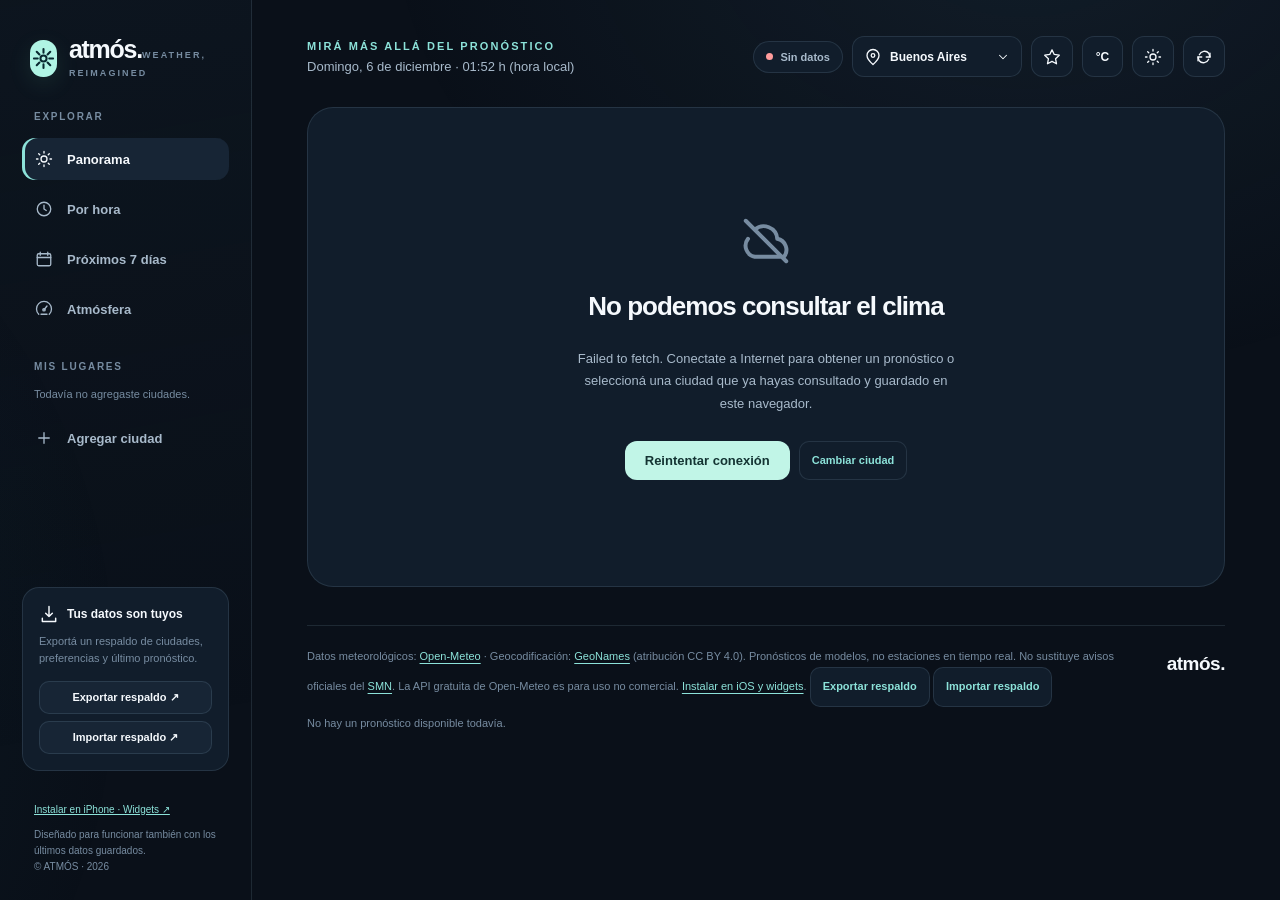
==== index.html @ 5cee5d05 "feat: publicar ATMÓS con compatibilidad PWA e iOS" ====
<!DOCTYPE html>
<html lang="es-AR">
<head>
  <meta charset="UTF-8" />
  <meta name="viewport" content="width=device-width, initial-scale=1, viewport-fit=cover" />
  <meta name="color-scheme" content="dark light" />
  <meta name="theme-color" content="#0b111b" />
  <meta name="description" content="ATMÓS: meteorología clara. Condiciones actuales, pronóstico horario y semanal, ciudades favoritas y datos disponibles sin conexión." />
  <!-- ATMÓS PWA: GitHub Pages / HTTPS; rutas relativas a esta carpeta. -->
  <link rel="manifest" href="./manifest.webmanifest" />
  <link rel="icon" type="image/svg+xml" href="./icons/favicon.svg" />
  <link rel="apple-touch-icon" href="./icons/atmos-180.png" />
  <meta name="apple-mobile-web-app-capable" content="yes" />
  <meta name="apple-mobile-web-app-status-bar-style" content="black-translucent" />
  <meta name="apple-mobile-web-app-title" content="ATMÓS" />
  <title>ATMÓS — El clima, con otra perspectiva</title>
  <style>
    :root {
      --bg: #0a1019; --bg2: #0c1520; --surface: #111d2b; --surface2: #172535; --surface3: #1a2b3b;
      --stroke: rgba(183,216,243,.12); --stroke2: rgba(183,216,243,.19);
      --text: #f5f9fd; --muted: #a8bacb; --subtle: #778ca1; --accent: #8ce2d9;
      --accent2: #75abdc; --yellow: #f3ca81; --bad: #ff9c9c;
      --shadow: 0 16px 64px rgba(0,0,0,.18); --radius: 24px;
      font-family: Inter, ui-sans-serif, -apple-system, BlinkMacSystemFont, "Segoe UI", sans-serif;
    }
    :root[data-theme="light"] {
      color-scheme: light; --bg:#eaf1f6; --bg2:#f0f5f9; --surface:#ffffff; --surface2:#f3f7fb; --surface3:#e7f0f7;
      --stroke:rgba(18,48,75,.10); --stroke2:rgba(18,48,75,.18); --text:#122638; --muted:#4e667a; --subtle:#70859a;
      --accent:#076b71; --accent2:#2977ad; --yellow:#8c5b14; --bad:#b52e36;
      --shadow:0 16px 64px rgba(32,79,116,.075);
    }
    *, *::before, *::after { box-sizing: border-box; }
    [hidden] { display: none !important; }
    html {scroll-behavior:smooth; scroll-padding-top:20px;}
    body {margin:0; background:var(--bg); color:var(--text); min-width:320px; -webkit-font-smoothing:antialiased; }
    body::before {content:""; position:fixed; z-index:-1; pointer-events:none; inset:0; background:radial-gradient(ellipse 800px 590px at 80% -10%,rgba(69,119,149,.13),transparent 80%), radial-gradient(ellipse 490px 600px at -25% 75%, rgba(30,92,100,.13), transparent 90%);}
    button,input {font:inherit;} button {cursor:pointer; color:inherit;}
    button:disabled {opacity:.48; cursor:not-allowed;}
    button:focus-visible, input:focus-visible, a:focus-visible, [tabindex]:focus-visible {outline:3px solid var(--accent);outline-offset:4px;}
    a {color:inherit;} ::selection {background:#91dec6;color:#0d2732;}
    .icon {display:inline-block;width:20px;height:20px;flex:none;vertical-align:middle;stroke:currentColor;fill:none;stroke-width:1.75;stroke-linecap:round;stroke-linejoin:round;}
    .wicon {stroke-width:1.6;} .visually-hidden {position:absolute!important;width:1px;height:1px;padding:0;margin:-1px;overflow:hidden;clip:rect(0,0,0,0);white-space:nowrap;border:0;}
    .shell {display:grid; grid-template-columns:252px minmax(0,1fr);max-width:1690px;min-height:100dvh;margin:0 auto;}
    .sidebar {padding:37px 22px 25px; border-right:1px solid var(--stroke); position:sticky;top:0;height:100dvh;display:flex;flex-direction:column;gap:31px;background:linear-gradient(170deg,rgba(28,49,62,.16),transparent 80%);}
    .brand {display:flex;gap:12px;align-items:center;text-decoration:none;padding-left:8px;}
    .brand-mark {display:grid;place-items:center;width:37px;height:37px;border-radius:13px;background:#b0f4e4;color:#092830;box-shadow:0 7px 25px rgba(132,245,214,.10);}
    .brand-mark svg {width:23px;height:23px;stroke-width:2.15;}
    .brand-name {font-weight:850;letter-spacing:-1.25px;font-size:25px;line-height:1;}
    .brand-sub {font-size:9px;color:var(--subtle);letter-spacing:2.1px;font-weight:800;margin-top:7px;}
    .side-group {display:grid;gap:8px;}
    .side-label {font-size:10px;letter-spacing:1.75px;font-weight:850;color:var(--subtle);padding:0 12px;margin-bottom:8px;}
    .side-item {width:100%;border:0;background:transparent;display:flex;align-items:center;text-align:left;gap:14px;padding:12px 13px;border-radius:13px;color:var(--muted);font-weight:640;font-size:13px;transition:background .2s,color .2s;}
    .side-item:hover,.side-item.active {background:var(--surface2);color:var(--text);}
    .side-item.active {box-shadow:inset 3px 0 0 var(--accent);}
    .side-item .icon {width:18px;height:18px;}
    .fav-list {display:grid;gap:2px;}
    .favorite {display:flex;gap:4px;align-items:center;min-width:0;}
    .favorite .fav-open {flex:1;min-width:0;font-size:12px;overflow:hidden;text-overflow:ellipsis;white-space:nowrap;}
    .favorite .fav-remove {display:grid;place-items:center;border:0;background:transparent;color:var(--subtle);width:26px;height:30px;border-radius:8px;opacity:.4;}
    .favorite:hover .fav-remove,.favorite .fav-remove:focus-visible {opacity:1;}
    .favorite .fav-remove:hover{background:rgba(255,130,130,.12);color:var(--bad);}
    .favorite .fav-remove .icon {width:14px;height:14px;}
    .side-footer {margin-top:auto;border:1px solid var(--stroke);border-radius:17px;padding:16px;background:var(--surface);}
    .side-footer-title {display:flex;align-items:center;gap:8px;font-size:12px;font-weight:750;}
    .side-footer p {color:var(--subtle);font-size:11px;line-height:1.6;margin:9px 0 13px;}
    .side-footer button {background:var(--surface2);border:1px solid var(--stroke);padding:9px 11px;border-radius:10px;font-size:11px;font-weight:750;width:100%;}
    .side-bottom {font-size:10px;line-height:1.6;color:var(--subtle);padding-left:12px;}
    .main {min-width:0;padding:36px clamp(20px,4.3vw,70px) max(30px,env(safe-area-inset-bottom));}
    .topbar {display:flex;align-items:center;justify-content:space-between;gap:16px;margin-bottom:30px;}
    .eyebrow {font-size:11px;font-weight:820;letter-spacing:2.1px;text-transform:uppercase;color:var(--accent);}
    .top-date {font-size:13px;color:var(--muted);margin-top:7px;}
    .header-actions {display:flex;gap:9px;align-items:center;flex-wrap:wrap;justify-content:flex-end;}
    .icon-btn {background:var(--surface);border:1px solid var(--stroke);height:41px;min-width:41px;border-radius:12px;display:flex;align-items:center;justify-content:center;gap:8px;padding:0 11px;transition:.2s;}
    .icon-btn:hover,.control-btn:hover {border-color:var(--stroke2);background:var(--surface2);transform:translateY(-1px);}
    .icon-btn .icon {width:18px;height:18px;}
    .location-btn {min-width:170px;justify-content:flex-start;max-width:270px;}
    .location-btn span {overflow:hidden;white-space:nowrap;text-overflow:ellipsis;font-weight:740;font-size:12px;}
    .location-btn .icon:last-child {margin-left:auto;width:14px;}
    .pill {display:inline-flex;gap:7px;align-items:center;background:var(--surface);border:1px solid var(--stroke);border-radius:50px;color:var(--muted);font-size:11px;font-weight:730;padding:9px 12px;white-space:nowrap;}
    .pill .dot {display:inline-block;background:#89ddc7;width:7px;height:7px;border-radius:50%;box-shadow:0 0 0 3px rgba(89,207,178,.12);}
    .pill.cached .dot {background:var(--yellow);box-shadow:none;}.pill.offline .dot {background:var(--bad);box-shadow:none;}
    .hero {isolation:isolate;position:relative;overflow:hidden;min-height:354px;border-radius:30px;background:linear-gradient(117deg,#153f59 3%,#235976 54%,#4d879d 115%);box-shadow:var(--shadow);display:grid;grid-template-columns:1.3fr .7fr;padding:clamp(27px,4.4vw,54px);gap:22px;border:1px solid rgba(208,242,251,.1);color:white;}
    .hero[data-scene="clear"] {background:linear-gradient(122deg,#11465f 0%,#1d758b 55%,#71a6af 120%);}
    .hero[data-scene="partly"] {background:linear-gradient(122deg,#203d5d 0%,#375e83 58%,#94a6b2 125%);}
    .hero[data-scene="cloud"] {background:linear-gradient(122deg,#24364e 0%,#475d76 62%,#7b899a 130%);}
    .hero[data-scene="rain"] {background:linear-gradient(120deg,#122b44 0%,#27455b 55%,#536a80 120%);}
    .hero[data-scene="storm"] {background:linear-gradient(115deg,#19233c 0%,#353e61 55%,#525777 120%);}
    .hero[data-scene="snow"] {background:linear-gradient(120deg,#355b75 0%,#7198ad 60%,#b0ceda 120%);}
    .hero[data-night="true"] {background:linear-gradient(120deg,#101e35 0%,#172e51 57%,#294466 120%);}
    .hero::before {content:"";position:absolute;inset:0;z-index:-1;opacity:.2;background-image:radial-gradient(rgba(255,255,255,.25) .65px,transparent .65px);background-size:19px 19px;mask-image:linear-gradient(to left,black,transparent 80%);}
    .hero::after {content:"";position:absolute;width:610px;height:610px;right:-235px;top:-340px;border-radius:50%;background:rgba(199,234,237,.07);box-shadow:0 0 0 90px rgba(211,245,255,.025),0 0 0 190px rgba(211,245,255,.025);pointer-events:none;}
    .hero .orb {position:absolute;z-index:-1;width:185px;height:185px;border-radius:50%;right:14%;top:-50px;background:radial-gradient(circle at 39% 35%,#fff4c6 0%,#ffdb95 33%,#f3bc79 70%,#d79b77 100%);box-shadow:0 0 75px 22px rgba(255,219,135,.22),0 0 185px 70px rgba(255,218,141,.12);opacity:.93;}
    .hero[data-night="true"] .orb {width:145px;height:145px;top:12px;right:15%;background:radial-gradient(circle at 40% 30%,#fffef8,#c7d9ee);box-shadow:0 0 80px 20px rgba(153,178,233,.13);}
    .hero[data-scene="rain"] .orb,.hero[data-scene="storm"] .orb,.hero[data-scene="cloud"] .orb {opacity:.22;}
    .cloud-art {position:absolute;z-index:-1;right:-9%;top:50%;height:110px;width:400px;border-radius:100px;background:rgba(248,253,255,.13);filter:blur(5px);transform:rotate(-10deg);box-shadow:-125px -40px 10px 13px rgba(248,253,255,.07),-200px 44px 8px 1px rgba(248,253,255,.08),60px -45px 6px 20px rgba(248,253,255,.08);animation:cloud-drift 25s ease-in-out infinite alternate;}
    .cloud-art:after {content:"";position:absolute;width:220px;height:220px;left:75px;top:-105px;border-radius:50%;background:rgba(248,253,255,.11);}
    .rain-art {position:absolute;inset:0;z-index:-1;opacity:0;background:repeating-linear-gradient(108deg,transparent 0 49px,rgba(210,232,255,.19) 50px 51px, transparent 52px 93px);transform:translateY(-7%);background-size:100px 190px;animation:rainfall 1.5s linear infinite;}
    .hero[data-scene="rain"] .rain-art,.hero[data-scene="storm"] .rain-art {opacity:.5;}
    .hero-main {position:relative;z-index:1;align-self:center;}
    .hero-kicker {display:flex;align-items:center;gap:10px;text-transform:uppercase;letter-spacing:1.8px;font-size:10px;font-weight:800;color:rgba(238,255,255,.82);}
    .hero-kicker .star {width:8px;height:8px;display:inline-block;border-radius:50%;background:#b7ffe1;box-shadow:0 0 16px rgba(183,255,225,.5);}
    .hero-temp {font-size:clamp(95px,11vw,156px);letter-spacing:-12px;font-weight:660;line-height:1.01;margin:14px 0 10px;font-variant-numeric:tabular-nums;}
    .hero-temp sup {font-size:.46em;position:relative;top:-.65em;letter-spacing:-8px;font-weight:420;margin-left:5px;}
    .hero-desc {font-weight:670;letter-spacing:-.9px;font-size:clamp(22px,2.5vw,33px);line-height:1.22;margin:0 0 12px;}
    .hero-sub {color:rgba(232,247,253,.77);font-size:13px;line-height:1.6;}
    .hero-chips {display:flex;gap:9px;flex-wrap:wrap;margin-top:28px;}
    .hero-chip {display:inline-flex;align-items:center;gap:7px;background:rgba(245,255,255,.12);border:1px solid rgba(245,255,255,.15);padding:8px 12px;border-radius:100px;font-size:12px;font-weight:680;backdrop-filter:blur(7px);}
    .hero-chip .icon {width:15px;height:15px;}
    .hero-side {position:relative;z-index:1;display:flex;flex-direction:column;align-items:flex-end;justify-content:space-between;min-width:0;}
    .hero-side .hero-weather-symbol {width:120px;height:120px;opacity:.94;filter:drop-shadow(0 10px 35px rgba(16,49,72,.17));stroke-width:1.1;margin-top:30px;}
    .hero-side-info {align-self:stretch;max-width:245px;margin-left:auto;border-top:1px solid rgba(244,255,255,.24);padding-top:19px;display:flex;justify-content:space-between;gap:10px;}
    .hero-mini-label {font-size:10px;color:rgba(255,255,255,.65);text-transform:uppercase;letter-spacing:1.15px;font-weight:780;margin-bottom:7px;}
    .hero-mini-val {font-size:21px;font-weight:680;letter-spacing:-.7px;}
    .banner {display:none;gap:10px;align-items:flex-start;margin:15px 0 0;background:rgba(236,185,99,.09);border:1px solid rgba(236,185,99,.28);color:var(--text);border-radius:14px;padding:13px 17px;font-size:12px;line-height:1.5;}
    .banner.show {display:flex;} .banner .icon {width:17px;height:17px;color:var(--yellow);margin-top:1px;}
    .banner button {margin-left:auto;background:none;border:0;text-decoration:underline;font-size:12px;color:var(--accent);}
    .intro-head {display:flex;justify-content:space-between;align-items:flex-end;gap:15px;margin:36px 0 17px;}
    .section-eyebrow {font-size:10px;letter-spacing:1.9px;font-weight:820;color:var(--accent);margin-bottom:7px;text-transform:uppercase;}
    .section-title {font-size:clamp(21px,2.4vw,27px);font-weight:770;letter-spacing:-.9px;margin:0;}
    .section-sub {font-size:12px;color:var(--subtle);line-height:1.6;}
    .insight {position:relative;display:flex;align-items:center;gap:15px;padding:16px 20px;background:var(--surface);border:1px solid var(--stroke);border-radius:17px;min-height:74px;}
    .insight-icon {height:44px;width:44px;border-radius:14px;display:grid;place-items:center;flex:none;background:rgba(138,219,202,.095);color:var(--accent);}
    .insight-icon .icon {width:21px;height:21px;}
    .insight-copy {min-width:0;flex:1;}
    .insight-copy strong {display:block;font-size:13px;line-height:1.4;}
    .insight-copy span {display:block;color:var(--muted);margin-top:3px;font-size:12px;line-height:1.5;}
    .insight-side {margin-left:auto;color:var(--subtle);font-size:10px;letter-spacing:.8px;text-transform:uppercase;font-weight:750;white-space:nowrap;}
    .stats {display:grid;grid-template-columns:repeat(4,minmax(0,1fr));gap:13px;margin:17px 0 0;}
    .stat {background:var(--surface);border:1px solid var(--stroke);border-radius:20px;min-height:149px;padding:19px;display:flex;flex-direction:column;justify-content:space-between;gap:8px;transition:border-color .2s,transform .2s;}
    .stat:hover {border-color:var(--stroke2);transform:translateY(-2px);}
    .stat-head {display:flex;gap:10px;align-items:center;color:var(--muted);font-size:12px;font-weight:680;}
    .stat-icon {width:31px;height:31px;display:grid;place-items:center;border-radius:10px;background:var(--surface2);color:var(--accent);}
    .stat-icon .icon {width:18px;height:18px;}
    .stat-val {font-size:clamp(24px,2.8vw,32px);font-weight:740;letter-spacing:-1.2px;font-variant-numeric:tabular-nums;}
    .stat-val small {font-size:13px;font-weight:610;color:var(--muted);letter-spacing:0;margin-left:2px;}
    .stat-detail {font-size:11px;color:var(--subtle);line-height:1.5;}
    .panel {background:var(--surface);border:1px solid var(--stroke);border-radius:25px;padding:clamp(18px,2.5vw,28px);overflow:hidden;}
    .panel-top {display:flex;justify-content:space-between;gap:15px;align-items:center;margin-bottom:23px;}
    .panel-name {font-size:16px;font-weight:770;letter-spacing:-.4px;margin:0;}
    .panel-caption {font-size:11px;color:var(--subtle);margin-top:5px;}
    .segmented {display:flex;gap:4px;align-items:center;padding:4px;background:var(--surface2);border-radius:11px;}
    .segmented button {border:0;background:transparent;color:var(--muted);padding:8px 12px;font-size:11px;font-weight:750;border-radius:8px;}
    .segmented button:hover {color:var(--text);}
    .segmented button[aria-pressed="true"] {color:var(--text);background:var(--surface);box-shadow:0 1px 5px rgba(0,0,0,.1);}
    .chart-wrap {min-width:0;position:relative;}
    .weather-chart {width:100%;height:auto;min-height:180px;display:block;overflow:visible;touch-action:pan-y;}
    .chart-hover {display:flex;gap:20px;align-items:center;min-height:55px;border-top:1px solid var(--stroke);margin-top:7px;padding-top:13px;flex-wrap:wrap;}
    .hover-time {display:flex;gap:9px;align-items:center;color:var(--muted);font-size:12px;font-weight:650;min-width:90px;}
    .chart-metric {font-size:12px;color:var(--muted);display:flex;gap:7px;align-items:center;}
    .chart-metric strong {color:var(--text);font-size:13px;}
    .metric-dot {width:7px;height:7px;border-radius:50%;background:var(--accent);}
    .hour-strip {display:flex;gap:9px;overflow-x:auto;padding:3px 1px 12px;scroll-snap-type:x mandatory;scrollbar-width:thin;scrollbar-color:var(--stroke2) transparent;}
    .hour-tile {scroll-snap-align:start;display:flex;flex-direction:column;align-items:center;gap:11px;flex:0 0 88px;background:var(--surface);border:1px solid var(--stroke);border-radius:16px;padding:16px 9px 14px;transition:border-color .2s,background .2s;}
    .hour-tile:hover,.hour-tile.selected {border-color:rgba(118,206,194,.62);background:var(--surface2);}
    .hour-tile time {font-size:11px;font-weight:740;color:var(--muted);}
    .hour-tile .wicon {width:32px;height:32px;color:var(--yellow);}
    .hour-tile strong {font-size:21px;font-weight:750;letter-spacing:-1px;}
    .hour-tile .hour-rain {color:#79c4e8;font-size:10px;font-weight:730;display:flex;align-items:center;gap:4px;}
    .hour-rain .icon {width:11px;height:11px;}
    .two-col {display:grid;grid-template-columns:minmax(0,1.37fr) minmax(290px,.83fr);gap:16px;align-items:start;margin-top:17px;}
    .daily-panel {padding-bottom:12px;}
    .day-head {display:grid;grid-template-columns:110px 35px 1fr 70px 56px 20px;gap:10px;align-items:center;color:var(--subtle);font-size:10px;letter-spacing:.9px;text-transform:uppercase;padding:0 8px 11px;}
    .day-item {border-top:1px solid var(--stroke);}
    .day-btn {width:100%;display:grid;grid-template-columns:110px 35px 1fr 70px 56px 20px;gap:10px;align-items:center;text-align:left;border:0;background:transparent;padding:16px 8px;border-radius:12px;}
    .day-btn:hover {background:var(--surface2);}
    .day-label {font-size:12px;font-weight:770;}
    .day-btn .wicon {width:25px;height:25px;color:var(--yellow);}
    .day-temps {display:flex;align-items:center;gap:8px;font-size:12px;font-weight:760;min-width:0;}
    .low {color:var(--subtle);font-weight:650;}
    .range-track {height:5px;background:var(--surface3);border-radius:9px;flex:1;overflow:hidden;position:relative;min-width:15px;}
    .range-fill {position:absolute;top:0;bottom:0;border-radius:5px;background:linear-gradient(90deg,#7ab9df,#96d0ce,#e3c486);}
    .day-rain {font-size:11px;font-weight:700;color:#7abfdf;}
    .day-wind {font-size:11px;color:var(--muted);}
    .day-chevron {transition:transform .2s;color:var(--subtle);width:16px;height:16px;}
    .day-btn[aria-expanded="true"] .day-chevron {transform:rotate(90deg);}
    .day-detail {padding:1px 10px 17px 10px;display:grid;grid-template-columns:repeat(4,minmax(0,1fr));gap:8px;}
    .day-detail-card {background:var(--surface2);padding:12px 11px;border-radius:10px;min-width:0;}
    .day-detail-card small {display:block;color:var(--subtle);font-size:10px;line-height:1.4;margin-bottom:6px;}
    .day-detail-card strong {font-size:13px;white-space:nowrap;}
    .aside-col {display:flex;flex-direction:column;gap:16px;}
    .sun-panel {position:relative;}
    .sun-graphic {width:100%;max-width:305px;display:block;margin:2px auto 8px;}
    .sun-times {display:flex;align-items:flex-end;justify-content:space-between;gap:12px;border-top:1px solid var(--stroke);padding-top:15px;}
    .sun-time-label {font-size:10px;color:var(--subtle);display:flex;gap:5px;align-items:center;margin-bottom:6px;}
    .sun-time-label .icon {width:14px;height:14px;}
    .sun-time-val {font-size:19px;font-weight:750;letter-spacing:-.5px;}
    .atm-grid {display:grid;grid-template-columns:1fr 1fr;gap:12px;}
    .mini-stat {padding:17px 15px;border-radius:16px;border:1px solid var(--stroke);background:var(--surface);min-height:125px;display:flex;flex-direction:column;justify-content:space-between;}
    .mini-stat .mini-label {display:flex;gap:7px;align-items:center;color:var(--muted);font-size:11px;}
    .mini-stat .icon {width:16px;height:16px;color:var(--accent);}
    .mini-stat strong {font-size:22px;font-weight:740;letter-spacing:-.5px;}
    .mini-stat small {font-size:11px;color:var(--subtle);}
    .bottom-foot {display:flex;align-items:flex-start;justify-content:space-between;gap:30px;margin:38px 0 0;padding:21px 0 0;border-top:1px solid var(--stroke);font-size:11px;color:var(--subtle);line-height:1.8;}
    .bottom-foot a {color:var(--accent);text-underline-offset:3px;}
    .bottom-foot .foot-brand {font-size:19px;font-weight:850;color:var(--text);letter-spacing:-.5px;white-space:nowrap;}
    .mobile-brand {display:none;}
    .action-mini {font-size:11px;font-weight:740;color:var(--accent);border:1px solid var(--stroke);background:var(--surface);padding:9px 12px;border-radius:10px;white-space:nowrap;}
    .action-mini:hover {border-color:var(--accent);}
    .toast {position:fixed;bottom:max(23px, env(safe-area-inset-bottom));right:25px;max-width:min(410px,calc(100vw - 40px));z-index:70;background:#d4f6e8;color:#173c3a;box-shadow:0 19px 45px rgba(0,0,0,.25);border-radius:14px;padding:15px 19px;font-size:13px;font-weight:700;line-height:1.4;transform:translateY(140px);opacity:0;pointer-events:none;transition:transform .25s,opacity .25s;}
    .toast.show {transform:translateY(0);opacity:1;}
    .modal-overlay {position:fixed;inset:0;z-index:40;background:rgba(2,12,23,.73);backdrop-filter:blur(11px);display:grid;place-items:start center;overflow-y:auto;padding:clamp(30px,11vh,118px) 15px 20px;}
    .modal-overlay[hidden] {display:none;}
    .modal {background:var(--surface);border:1px solid var(--stroke2);border-radius:22px;box-shadow:0 25px 90px rgba(0,0,0,.44);width:min(580px,100%);padding:24px;}
    .modal-header {display:flex;justify-content:space-between;gap:10px;align-items:center;margin-bottom:20px;}
    .modal-header h2 {font-size:20px;letter-spacing:-.65px;margin:0;}
    .modal-header p {font-size:12px;color:var(--subtle);margin:6px 0 0;line-height:1.5;}
    .modal-header .icon-btn {flex:none;}
    .search-input-wrap {border:1px solid var(--stroke2);border-radius:13px;display:flex;align-items:center;gap:11px;padding:0 14px;height:52px;background:var(--surface2);}
    .search-input-wrap .icon {width:20px;height:20px;color:var(--subtle);}
    .search-input-wrap input {background:transparent;border:0;outline:0;color:var(--text);width:100%;height:100%;font-size:15px;min-width:0;}
    .search-input-wrap input::placeholder {color:var(--subtle);}
    .search-input-wrap:focus-within {border-color:var(--accent);}
    .search-help {font-size:11px;line-height:1.5;color:var(--subtle);margin:9px 2px 20px;}
    .place-list {display:grid;gap:6px;max-height:50vh;overflow:auto;}
    .place-item {background:transparent;border:1px solid transparent;border-radius:12px;padding:12px;display:flex;align-items:center;gap:13px;text-align:left;width:100%;}
    .place-item:hover {background:var(--surface2);border-color:var(--stroke);}
    .place-item .place-icon {height:38px;width:38px;border-radius:12px;background:var(--surface2);display:grid;place-items:center;color:var(--accent);flex:none;}
    .place-item .place-main {flex:1;min-width:0;}
    .place-item strong {display:block;font-size:13px;overflow:hidden;text-overflow:ellipsis;white-space:nowrap;}
    .place-item small {color:var(--subtle);display:block;font-size:11px;margin-top:3px;overflow:hidden;white-space:nowrap;text-overflow:ellipsis;}
    .place-item .icon {width:18px;height:18px;color:var(--subtle);}
    .modal-empty {padding:20px 10px;color:var(--subtle);text-align:center;font-size:13px;line-height:1.6;}
    .modal-secondary {border-top:1px solid var(--stroke);margin-top:18px;padding-top:14px;display:flex;justify-content:space-between;gap:12px;align-items:center;}
    .modal-secondary button {border:0;background:transparent;color:var(--accent);font-size:12px;font-weight:730;display:flex;gap:6px;align-items:center;}
    .modal-secondary .icon {width:17px;height:17px;}
    .loading-pulse {animation:skeleton 1.5s ease-in-out infinite alternate;}
    .loading-pulse .hero-temp {letter-spacing:0;}
    .empty-screen {min-height:480px;display:flex;flex-direction:column;align-items:center;justify-content:center;text-align:center;gap:13px;background:var(--surface);border:1px solid var(--stroke);border-radius:26px;padding:28px;}
    .empty-screen>.icon {width:54px;height:54px;color:var(--subtle);}
    .empty-screen h2 {font-size:26px;margin:10px 0 0;letter-spacing:-1px;}
    .empty-screen p {max-width:380px;color:var(--muted);font-size:13px;line-height:1.7;}
    .primary-btn {border:0;background:#c1f5e7;border-radius:12px;color:#143433;padding:12px 20px;font-weight:770;font-size:13px;}
    .primary-btn:hover {background:#a2e8d6;}
    @keyframes cloud-drift {to {transform:translate(-35px,8px) rotate(-10deg);}}
    @keyframes rainfall {to {transform:translateY(130px);}}
    @keyframes skeleton {from {opacity:1} to {opacity:.5}}
    @keyframes rotate {to {transform:rotate(360deg);}}
    .spinning {animation:rotate .9s linear infinite;}
    @media (max-width:1250px) { .shell {grid-template-columns:216px minmax(0,1fr)} .main {padding-inline:30px} .stats {grid-template-columns:repeat(2,minmax(0,1fr));} .stat {min-height:135px} .two-col {grid-template-columns:minmax(0,1fr) 310px} .day-head,.day-btn {grid-template-columns:85px 30px 1fr 48px 16px} .day-wind,.day-head .day-wind-heading {display:none;} }
    @media (max-width:1020px) { .shell{display:block} .sidebar{display:none} .main {padding:22px clamp(16px,4vw,45px) 35px;} .mobile-brand {display:flex;align-items:center;gap:7px;font-weight:860;letter-spacing:-.8px;font-size:20px;margin-bottom:12px;} .mobile-brand .brand-mark {width:29px;height:29px;border-radius:10px;} .mobile-brand .brand-mark svg {width:17px;height:17px;} .topbar {margin-bottom:22px} }
    @media (max-width:740px) { .topbar {align-items:flex-start;flex-direction:column;gap:14px;} .topbar .header-actions {width:100%;justify-content:space-between} .location-btn {flex:1;max-width:none;} .hero {grid-template-columns:1fr;min-height:333px;padding:28px;border-radius:23px;} .hero-side {position:absolute;inset:0;pointer-events:none;} .hero-side .hero-weather-symbol {position:absolute;top:55px;right:25px;width:89px;height:89px;margin:0;opacity:.72;} .hero-side-info {display:none;} .hero-temp {font-size:112px;letter-spacing:-9px;margin-top:23px;} .hero-desc {font-size:25px;max-width:290px;} .hero .orb {right:7%;width:135px;height:135px;top:-12px;} .hero-chips {margin-top:21px;gap:6px;} .hero-chip {font-size:11px;padding:7px 9px;} .insight-side {display:none;} .two-col {grid-template-columns:1fr;} .day-head,.day-btn {grid-template-columns:95px 32px 1fr 59px 16px;} .day-detail {grid-template-columns:repeat(4,minmax(0,1fr));} .aside-col {display:grid;grid-template-columns:1fr 1fr;} .atm-grid {grid-template-columns:1fr;} .sun-graphic {max-width:245px;} }
    @media (max-width:540px) { .main {padding:18px 13px 27px;} .topbar {padding:0 4px} .header-actions{gap:7px;} .pill {padding:9px 10px;font-size:10px} .location-btn {min-width:0} .icon-btn {min-width:38px;height:39px;padding:0 9px} .hero {padding:26px 21px;border-radius:20px;min-height:325px;} .hero-temp {font-size:104px} .hero-desc{font-size:24px;} .hero-side .hero-weather-symbol {top:54px;right:13px;width:70px;height:70px;}.intro-head {margin-top:27px;} .stats {gap:9px;} .stat {min-height:131px;padding:14px;border-radius:15px;} .stat-head {font-size:10.5px;gap:7px;} .stat-icon{width:27px;height:27px} .stat-val{font-size:25px} .panel {padding:18px 13px;border-radius:20px} .panel-top {align-items:flex-start;flex-direction:column;gap:11px;margin-bottom:17px;} .segmented {width:100%;} .segmented button {flex:1;} .day-head,.day-btn {grid-template-columns:65px 27px minmax(0,1fr) 42px 14px;gap:5px} .day-label {font-size:11px;} .day-temps{gap:3px;font-size:11px;} .day-rain{font-size:10px;} .day-detail {grid-template-columns:1fr 1fr;} .day-detail-card strong {font-size:12px;} .aside-col{grid-template-columns:1fr;} .atm-grid {grid-template-columns:repeat(2,minmax(0,1fr))} .hour-tile{flex-basis:82px} .chart-hover{gap:11px} .chart-metric{font-size:10px} .bottom-foot{flex-direction:column-reverse;gap:14px;} .insight{padding:14px;gap:11px} .insight-icon{width:39px;height:39px} .insight-copy strong{font-size:12px} .insight-copy span{font-size:11px} .modal{padding:18px;border-radius:16px} }
    @media (prefers-reduced-motion: reduce) { *,*::before,*::after{scroll-behavior:auto!important;animation-duration:.01ms!important;animation-iteration-count:1!important;transition-duration:.01ms!important} }
  </style>
</head>
<body>
<!-- Iconografía SVG embebida; no hay tipografías, librerías ni imágenes externas. -->
<svg aria-hidden="true" xmlns="http://www.w3.org/2000/svg" style="position:absolute;width:0;height:0;overflow:hidden">
  <symbol id="ic-atmos" viewBox="0 0 24 24"><circle cx="12" cy="12" r="3.2"/><path d="M12 2v4m0 12v4M2 12h4m12 0h4M4.93 4.93l2.83 2.83m8.48 8.48 2.83 2.83M4.93 19.07l2.83-2.83m8.48-8.48 2.83-2.83"/></symbol>
  <symbol id="ic-search" viewBox="0 0 24 24"><circle cx="11" cy="11" r="7"/><path d="m20 20-4-4"/></symbol>
  <symbol id="ic-pin" viewBox="0 0 24 24"><path d="M20 10c0 5-8 12-8 12S4 15 4 10a8 8 0 1 1 16 0Z"/><circle cx="12" cy="10" r="2.4"/></symbol>
  <symbol id="ic-refresh" viewBox="0 0 24 24"><path d="M20 7v5h-5M4 17v-5h5"/><path d="M5.8 9a7.5 7.5 0 0 1 12.6-2L20 12M4 12l1.6 5A7.5 7.5 0 0 0 18.2 15"/></symbol>
  <symbol id="ic-chevron-down" viewBox="0 0 24 24"><path d="m6 9 6 6 6-6"/></symbol>
  <symbol id="ic-chevron-right" viewBox="0 0 24 24"><path d="m9 6 6 6-6 6"/></symbol>
  <symbol id="ic-x" viewBox="0 0 24 24"><path d="M18 6 6 18M6 6l12 12"/></symbol>
  <symbol id="ic-star" viewBox="0 0 24 24"><path d="m12 2.5 3 6.1 6.7 1-4.9 4.8 1.2 6.6L12 17.9l-6 3.1 1.2-6.6-4.9-4.8 6.7-1Z"/></symbol>
  <symbol id="ic-plus" viewBox="0 0 24 24"><path d="M12 5v14M5 12h14"/></symbol>
  <symbol id="ic-download" viewBox="0 0 24 24"><path d="M12 3v12m-4-4 4 4 4-4M4 17v4h16v-4"/></symbol>
  <symbol id="ic-upload" viewBox="0 0 24 24"><path d="M12 17V4m-4 4 4-4 4 4M4 17v4h16v-4"/></symbol>
  <symbol id="ic-calendar" viewBox="0 0 24 24"><rect x="3" y="5" width="18" height="16" rx="2"/><path d="M7 3v4m10-4v4M3 10h18"/></symbol>
  <symbol id="ic-clock" viewBox="0 0 24 24"><circle cx="12" cy="12" r="9"/><path d="M12 7v5l3 2"/></symbol>
  <symbol id="ic-thermo" viewBox="0 0 24 24"><path d="M14 14.6V5a3 3 0 0 0-6 0v9.6a5 5 0 1 0 6 0Z"/><path d="M11 9v9"/></symbol>
  <symbol id="ic-droplet" viewBox="0 0 24 24"><path d="M12 22a8 8 0 0 0 8-8c0-4.5-8-12-8-12S4 9.5 4 14a8 8 0 0 0 8 8Z"/><path d="M8 15a4 4 0 0 0 4 4"/></symbol>
  <symbol id="ic-wind" viewBox="0 0 24 24"><path d="M3 8h12a3 3 0 1 0-3-3M2 12h17a3 3 0 1 1-3 3M4 17h6a3 3 0 1 1-3 3"/></symbol>
  <symbol id="ic-sun" viewBox="0 0 24 24"><circle cx="12" cy="12" r="4"/><path d="M12 2v2m0 16v2M4.93 4.93l1.42 1.42m11.3 11.3 1.42 1.42M2 12h2m16 0h2M4.93 19.07l1.42-1.42m11.3-11.3 1.42-1.42"/></symbol>
  <symbol id="ic-moon" viewBox="0 0 24 24"><path d="M20 14.3A8.5 8.5 0 0 1 9.7 4 8.5 8.5 0 1 0 20 14.3Z"/></symbol>
  <symbol id="ic-gauge" viewBox="0 0 24 24"><path d="M5 19a10 10 0 1 1 14 0"/><path d="m12 13 4-5"/><circle cx="12" cy="13" r="1.6"/><path d="M8 19h8"/></symbol>
  <symbol id="ic-eye" viewBox="0 0 24 24"><path d="M2 12s3.6-6 10-6 10 6 10 6-3.6 6-10 6S2 12 2 12Z"/><circle cx="12" cy="12" r="3"/></symbol>
  <symbol id="ic-compass" viewBox="0 0 24 24"><circle cx="12" cy="12" r="9"/><path d="m15.7 8.3-2.1 5.3-5.3 2.1 2.1-5.3Z"/></symbol>
  <symbol id="ic-info" viewBox="0 0 24 24"><circle cx="12" cy="12" r="10"/><path d="M12 11v6M12 7h.01"/></symbol>
  <symbol id="ic-alert" viewBox="0 0 24 24"><path d="M10.3 3.3 1.9 18a2 2 0 0 0 1.8 3h16.6a2 2 0 0 0 1.8-3L13.7 3.3a2 2 0 0 0-3.4 0Z"/><path d="M12 9v5m0 4h.01"/></symbol>
  <symbol id="ic-navigation" viewBox="0 0 24 24"><path d="m3 11 18-8-8 18-2-8Z"/></symbol>
  <symbol id="ic-sunrise" viewBox="0 0 24 24"><path d="M12 2v6m-3-3 3-3 3 3M2 18h20M5 15a7 7 0 0 1 14 0M4 9l2 2m14-2-2 2"/></symbol>
  <symbol id="ic-sunset" viewBox="0 0 24 24"><path d="M12 8V2m-3 3 3 3 3-3M2 18h20M5 15a7 7 0 0 1 14 0M4 9l2 2m14-2-2 2"/></symbol>
  <symbol id="ic-umbrella" viewBox="0 0 24 24"><path d="M3 13a9 9 0 0 1 18 0c-2-2-4-2-6 0-2-2-4-2-6 0-2-2-4-2-6 0ZM12 4v14a3 3 0 0 0 6 0"/></symbol>
  <symbol id="ic-cloud-off" viewBox="0 0 24 24"><path d="M3 3l18 18M7 7a6 6 0 0 1 10 4 5 5 0 0 1 3 8H7a5 5 0 0 1-3-8"/></symbol>
  <symbol id="ic-cloud" viewBox="0 0 24 24"><path d="M7 19a5 5 0 0 1-.5-10A7 7 0 0 1 20 11a4 4 0 0 1-.5 8Z"/></symbol>
  <symbol id="ic-cloud-sun" viewBox="0 0 24 24"><path d="M7 4V2m-5 7h2m1-4L3.7 3.7M13 4l1.5-1.5"/><path d="M11 6a4 4 0 0 0-6 4M7 20a5 5 0 0 1-.5-10A7 7 0 0 1 20 12a4 4 0 0 1-.5 8Z"/></symbol>
  <symbol id="ic-cloud-moon" viewBox="0 0 24 24"><path d="M14 3a5 5 0 0 0 4 7 5 5 0 0 1-6-3"/><path d="M7 20a5 5 0 0 1-.5-10A7 7 0 0 1 20 12a4 4 0 0 1-.5 8Z"/></symbol>
  <symbol id="ic-cloud-rain" viewBox="0 0 24 24"><path d="M7 16a5 5 0 0 1-.5-10A7 7 0 0 1 20 8a4 4 0 0 1-.5 8ZM8 19l-1 2m6-3-1 3m6-3-1 3"/></symbol>
  <symbol id="ic-cloud-drizzle" viewBox="0 0 24 24"><path d="M7 16a5 5 0 0 1-.5-10A7 7 0 0 1 20 8a4 4 0 0 1-.5 8ZM8 19v1m5-1v1m5-1v1"/></symbol>
  <symbol id="ic-cloud-snow" viewBox="0 0 24 24"><path d="M7 15a5 5 0 0 1-.5-10A7 7 0 0 1 20 7a4 4 0 0 1-.5 8Z"/><path d="m8 18 2 2m0-2-2 2m8-2 2 2m0-2-2 2"/></symbol>
  <symbol id="ic-cloud-lightning" viewBox="0 0 24 24"><path d="M7 16a5 5 0 0 1-.5-10A7 7 0 0 1 20 8a4 4 0 0 1-.5 8ZM13 15l-3 5h4l-2 3"/></symbol>
  <symbol id="ic-cloud-fog" viewBox="0 0 24 24"><path d="M7 15a5 5 0 0 1-.5-10A7 7 0 0 1 20 7a4 4 0 0 1-.5 8ZM4 18h16M6 21h12"/></symbol>
</svg>
<div class="shell">
  <aside class="sidebar" aria-label="Navegación principal">
    <a href="#inicio" class="brand"><span class="brand-mark"><svg class="icon"><use href="#ic-atmos"/></svg></span><span><span class="brand-name">atmós.</span><span class="brand-sub">WEATHER, REIMAGINED</span></span></a>
    <nav class="side-group" aria-label="Secciones">
      <div class="side-label">EXPLORAR</div>
      <button class="side-item active" data-scroll="inicio"><svg class="icon"><use href="#ic-sun"/></svg>Panorama</button>
      <button class="side-item" data-scroll="horario"><svg class="icon"><use href="#ic-clock"/></svg>Por hora</button>
      <button class="side-item" data-scroll="semanal"><svg class="icon"><use href="#ic-calendar"/></svg>Próximos 7 días</button>
      <button class="side-item" data-scroll="detalles"><svg class="icon"><use href="#ic-gauge"/></svg>Atmósfera</button>
    </nav>
    <div class="side-group">
      <div class="side-label">MIS LUGARES</div>
      <div id="favoriteList" class="fav-list"></div>
      <button class="side-item" id="addCitySide"><svg class="icon"><use href="#ic-plus"/></svg>Agregar ciudad</button>
    </div>
    <div class="side-footer">
      <div class="side-footer-title"><svg class="icon"><use href="#ic-download"/></svg>Tus datos son tuyos</div>
      <p>Exportá un respaldo de ciudades, preferencias y último pronóstico.</p>
      <button id="exportSide">Exportar respaldo ↗</button>
      <button id="importSide" style="margin-top:7px">Importar respaldo ↗</button>
    </div>
    <div class="side-bottom"><a href="./instalar.html" style="color:var(--accent);display:inline-block;margin-bottom:9px">Instalar en iPhone · Widgets ↗</a><br>Diseñado para funcionar también con los últimos datos guardados.<br>© ATMÓS · 2026</div>
  </aside>
  <main class="main" id="inicio">
    <div class="mobile-brand"><span class="brand-mark"><svg class="icon"><use href="#ic-atmos"/></svg></span>atmós.</div>
    <header class="topbar">
      <div><div class="eyebrow">MIRÁ MÁS ALLÁ DEL PRONÓSTICO</div><div class="top-date" id="headerDate">El tiempo, en perspectiva.</div></div>
      <div class="header-actions">
        <span class="pill" id="networkPill" role="status"><span class="dot"></span><span id="networkText">Conectando</span></span>
        <button class="icon-btn location-btn" id="openCity" aria-label="Buscar ciudad"><svg class="icon"><use href="#ic-pin"/></svg><span id="headerCity">Buenos Aires</span><svg class="icon"><use href="#ic-chevron-down"/></svg></button>
        <button class="icon-btn" id="favoriteToggle" aria-label="Guardar ciudad como favorita" aria-pressed="false" title="Agregar o quitar de favoritos"><svg class="icon"><use href="#ic-star"/></svg></button>
        <button class="icon-btn" id="unitToggle" title="Cambiar unidad" aria-label="Cambiar entre Celsius y Fahrenheit"><span id="unitText" style="font-size:12px;font-weight:850">°C</span></button>
        <button class="icon-btn" id="themeToggle" title="Cambiar tema" aria-label="Cambiar tema claro u oscuro"><svg class="icon"><use href="#ic-moon"/></svg></button>
        <button class="icon-btn" id="refreshBtn" title="Actualizar pronóstico" aria-label="Actualizar pronóstico"><svg class="icon" id="refreshIcon"><use href="#ic-refresh"/></svg></button>
      </div>
    </header>
    <div id="appContent">
      <section class="hero loading-pulse" aria-label="Estado del clima"><div class="hero-main"><div class="hero-kicker">CARGANDO PRONÓSTICO…</div><div class="hero-temp">—<sup>°</sup></div><h1 class="hero-desc">Conectando con el cielo</h1><div class="hero-sub">Estamos obteniendo información meteorológica real.</div></div><div class="hero-side"></div></section>
    </div>
    <footer class="bottom-foot" id="footer">
      <div>Datos meteorológicos: <a href="https://open-meteo.com/" target="_blank" rel="noopener noreferrer">Open-Meteo</a> · Geocodificación: <a href="https://www.geonames.org/" target="_blank" rel="noopener noreferrer">GeoNames</a> (atribución CC BY 4.0). Pronósticos de modelos, no estaciones en tiempo real. No sustituye avisos oficiales del <a href="https://www.smn.gob.ar/alertas" target="_blank" rel="noopener noreferrer">SMN</a>. La API gratuita de Open-Meteo es para uso no comercial. <a href="./instalar.html">Instalar en iOS y widgets</a>. <button class="action-mini" id="exportMobile">Exportar respaldo</button> <button class="action-mini" id="importMobile">Importar respaldo</button><div id="lastSource" style="margin-top:7px"></div></div>
      <span class="foot-brand">atmós.</span>
    </footer>
  </main>
</div>
<div id="cityOverlay" class="modal-overlay" hidden>
  <div class="modal" role="dialog" aria-modal="true" aria-labelledby="cityModalTitle" tabindex="-1" id="cityModal">
    <div class="modal-header"><div><h2 id="cityModalTitle">Explorar ubicaciones</h2><p>Buscá una ciudad o usá tu ubicación actual.</p></div><button class="icon-btn" id="closeCity" aria-label="Cerrar búsqueda"><svg class="icon"><use href="#ic-x"/></svg></button></div>
    <label class="visually-hidden" for="citySearch">Buscar ciudad</label>
    <div class="search-input-wrap"><svg class="icon"><use href="#ic-search"/></svg><input type="search" id="citySearch" placeholder="Ciudad, localidad o código postal" autocomplete="off" spellcheck="false" maxlength="90" /></div>
    <div class="search-help" id="searchHelp">Escribí al menos dos caracteres para buscar ciudades de todo el mundo.</div>
    <div id="placeResults" class="place-list" aria-live="polite"></div>
    <div class="modal-secondary"><button id="geoBtn"><svg class="icon"><use href="#ic-navigation"/></svg>Usar mi ubicación</button><span style="font-size:10px;color:var(--subtle)">Permiso solicitado sólo al pulsar</span></div>
  </div>
</div>
<div class="toast" id="toast" role="status" aria-live="polite"></div>
<input type="file" id="importFile" accept="application/json,.json" hidden />
<script>
'use strict';
/* ATMÓS 1.0 · Implementación sin dependencias externas. No inventa observaciones ni alertas oficiales. */
const CONFIG = Object.freeze({
  forecastURL:'https://api.open-meteo.com/v1/forecast',
  geocodingURL:'https://geocoding-api.open-meteo.com/v1/search',
  storageKey:'atmos.preferences.v1', cacheKey:'atmos.forecasts.v1',
  maxCaches:7, requestTimeout:15000
});
const DEFAULT_LOCATION = Object.freeze({name:'Buenos Aires',admin1:'Ciudad Autónoma de Buenos Aires',country:'Argentina',country_code:'AR',latitude:-34.6037,longitude:-58.3816,timezone:'America/Argentina/Buenos_Aires'});
const PRESETS = [
  DEFAULT_LOCATION,
  {name:'Córdoba',admin1:'Córdoba',country:'Argentina',latitude:-31.4135,longitude:-64.1811,timezone:'America/Argentina/Buenos_Aires'},
  {name:'Rosario',admin1:'Santa Fe',country:'Argentina',latitude:-32.9468,longitude:-60.6393,timezone:'America/Argentina/Buenos_Aires'},
  {name:'Mendoza',admin1:'Mendoza',country:'Argentina',latitude:-32.8895,longitude:-68.8458,timezone:'America/Argentina/Buenos_Aires'},
  {name:'Mar del Plata',admin1:'Buenos Aires',country:'Argentina',latitude:-38.0055,longitude:-57.5426,timezone:'America/Argentina/Buenos_Aires'},
  {name:'Bariloche',admin1:'Río Negro',country:'Argentina',latitude:-41.1335,longitude:-71.3103,timezone:'America/Argentina/Buenos_Aires'},
  {name:'Ushuaia',admin1:'Tierra del Fuego',country:'Argentina',latitude:-54.8019,longitude:-68.3030,timezone:'America/Argentina/Buenos_Aires'}
];
const $ = (id) => document.getElementById(id);
const ico = (name, extra='') => `<svg class="icon ${extra}" aria-hidden="true"><use href="#ic-${name}"></use></svg>`;
const esc = (str) => String(str ?? '').replace(/[&<>"']/g,c=>({'&':'&amp;','<':'&lt;','>':'&gt;','"':'&quot;',"'":'&#39;'}[c]));
const isNum = (v) => typeof v === 'number' && Number.isFinite(v);
const clamp = (v,min,max) => Math.min(max,Math.max(min,v));
const format = (v,dec=0) => isNum(v) ? Number(v).toLocaleString('es-AR',{maximumFractionDigits:dec,minimumFractionDigits:dec}) : '—';
const mm = (v) => isNum(v) ? format(v, v < 1 && v > 0 ? 1 : 1) : '—';
const readableAge = (millis) => {
  const min = Math.max(0,Math.floor(millis/60000));
  if(min < 1)return 'hace unos segundos';
  if(min < 60)return `hace ${min} min`;
  const hours=Math.floor(min/60);
  if(hours < 24)return `hace ${hours} h`;
  return `hace ${Math.floor(hours/24)} día${hours>=48?'s':''}`;
};
function safeStorageGet(key){try{return localStorage.getItem(key);}catch{return null;}}
function safeStorageSet(key,value){try{localStorage.setItem(key,value);return true;}catch{return false;}}
function initialPrefs(){
  try{
    const obj=JSON.parse(safeStorageGet(CONFIG.storageKey)||'null');
    if(obj && typeof obj==='object')return obj;
  }catch{}
  return {};
}
function validLocation(p){return !!p && typeof p.name==='string' && p.name.length<=120 && p.name.length>0 && isNum(p.latitude) && isNum(p.longitude) && Math.abs(p.latitude)<=90 && Math.abs(p.longitude)<=180;}
function normalizeLocation(p){
  return {name:String(p.name).slice(0,120),admin1:String(p.admin1||'').slice(0,120),country:String(p.country||'').slice(0,100),country_code:String(p.country_code||'').slice(0,4),latitude:Number(p.latitude),longitude:Number(p.longitude),timezone:typeof p.timezone==='string' && p.timezone.length<100?p.timezone:undefined};
}
function validWeather(d){
  return !!d && typeof d==='object' && !d.error && d.current && isNum(d.current.temperature_2m) &&
    typeof d.current.time==='string' && /^\d{4}-\d\d-\d\dT\d\d:\d\d/.test(d.current.time) &&
    d.hourly && Array.isArray(d.hourly.time) && d.hourly.time.length>12 && d.hourly.time.length<=500 &&
    Array.isArray(d.hourly.temperature_2m) && d.hourly.temperature_2m.length===d.hourly.time.length &&
    d.daily && Array.isArray(d.daily.time) && d.daily.time.length>=1 && d.daily.time.length<=16 &&
    Array.isArray(d.daily.temperature_2m_max) && d.daily.temperature_2m_max.length===d.daily.time.length;
}
function cacheIdentifier(place){return `${place.latitude.toFixed(3)},${place.longitude.toFixed(3)}`;}
function getCaches(){try{const o=JSON.parse(safeStorageGet(CONFIG.cacheKey)||'{}');return o&&typeof o==='object'&&!Array.isArray(o)?o:{};}catch{return {};}}
function cacheLookup(place){
  const entry=getCaches()[cacheIdentifier(place)];
  return entry && validWeather(entry.data) && isNum(entry.fetchedAt) && entry.fetchedAt>0 ? entry:null;
}
function saveCache(place,data,fetchedAt){
  const caches=getCaches();
  caches[cacheIdentifier(place)]={location:normalizeLocation(place),data,fetchedAt};
  const keys=Object.keys(caches).sort((a,b)=>(caches[b]?.fetchedAt||0)-(caches[a]?.fetchedAt||0));
  keys.slice(CONFIG.maxCaches).forEach(k=>delete caches[k]);
  const result=safeStorageSet(CONFIG.cacheKey,JSON.stringify(caches));
  if(!result)showToast('Pronóstico cargado, pero no se pudo conservar en este navegador.');
}
function locationFromLink(){
  try{
    const q=new URLSearchParams(location.search),lat=Number(q.get('lat')),lon=Number(q.get('lon'));
    if(!q.has('lat')||!q.has('lon')||!Number.isFinite(lat)||!Number.isFinite(lon)||Math.abs(lat)>90||Math.abs(lon)>180)return null;
    const raw={name:String(q.get('city')||'Ubicación').slice(0,90),latitude:lat,longitude:lon,country:'',admin1:''};
    return validLocation(raw)?normalizeLocation(raw):null;
  }catch{return null;}
}
const linkLocation=locationFromLink();
const saved=initialPrefs();
const state={
  location:linkLocation||(validLocation(saved.location)?normalizeLocation(saved.location):{...DEFAULT_LOCATION}),
  favorites:Array.isArray(saved.favorites)?saved.favorites.filter(validLocation).slice(0,8).map(normalizeLocation):[],
  units:saved.units==='F'?'F':'C',
  theme:saved.theme==='light'?'light':'dark',
  data:null,fetchedAt:0,source:'none',loading:false,activeChart:'temp',selectedHour:0,openDay:0,
  searchAbort:null,forecastAbort:null,requestSequence:0,searchSequence:0,searchTimer:null,modalRestoreFocus:null,
  toastTimer:null
};
function savePrefs(){safeStorageSet(CONFIG.storageKey,JSON.stringify({location:state.location,favorites:state.favorites,units:state.units,theme:state.theme}));}
function placeEquals(a,b){return validLocation(a)&&validLocation(b)&&cacheIdentifier(a)===cacheIdentifier(b);}
function favoriteIndex(place){return state.favorites.findIndex(p=>placeEquals(p,place));}
function temp(v){return isNum(v)?state.units==='F'?v*9/5+32:v:null;}
function tempLabel(v){return isNum(v)?`${format(temp(v))}°`:'—';}
function speed(v){return isNum(v)?state.units==='F'?v/1.609344:v:null;}
function windLabel(v,compact=false){return isNum(v)?`${format(speed(v))}${compact?'':state.units==='F'?' mph':' km/h'}`:'—';}
function windUnit(){return state.units==='F'?'mph':'km/h';}
function safeDay(date){try{return new Date(`${date.slice(0,10)}T12:00:00Z`);}catch{return new Date(NaN);}}
function dayFormat(d,opts){return new Intl.DateTimeFormat('es-AR',{...opts,timeZone:'UTC'}).format(safeDay(d));}
function weekday(d){return dayFormat(d,{weekday:'long'});}
function labelDay(d,currentDay){return d===currentDay?'Hoy':weekday(d).replace(/^./,m=>m.toUpperCase());}
function cityNowParts(tz){
  try{
    const out={};new Intl.DateTimeFormat('en-GB',{timeZone:tz||'UTC',year:'numeric',month:'2-digit',day:'2-digit',hour:'2-digit',minute:'2-digit',hourCycle:'h23'}).formatToParts(new Date()).forEach(p=>{if(p.type!=='literal')out[p.type]=p.value;});
    return {date:`${out.year}-${out.month}-${out.day}`,time:`${out.hour}:${out.minute}`};
  }catch{return {date:new Date().toISOString().slice(0,10),time:'--:--'};}
}
function weatherDetails(code,day=true){
  const c=Number(code);
  if(c===0)return {title:day?'Despejado':'Cielo despejado',short:'Despejado',icon:day?'sun':'moon',scene:'clear'};
  if(c===1)return {title:day?'Mayormente despejado':'Mayormente despejado',short:'Mayormente despejado',icon:day?'sun':'moon',scene:'clear'};
  if(c===2)return {title:'Parcialmente nublado',short:'Algo nublado',icon:day?'cloud-sun':'cloud-moon',scene:'partly'};
  if(c===3)return {title:'Cielo cubierto',short:'Nublado',icon:'cloud',scene:'cloud'};
  if(c===45||c===48)return {title:'Neblina o niebla',short:'Niebla',icon:'cloud-fog',scene:'cloud'};
  if([51,53,55,56,57].includes(c))return {title:'Llovizna',short:'Llovizna',icon:'cloud-drizzle',scene:'rain'};
  if([61,63,65,66,67].includes(c))return {title:c===65||c===67?'Lluvia intensa':'Lluvia',short:'Lluvia',icon:'cloud-rain',scene:'rain'};
  if([71,73,75,77,85,86].includes(c))return {title:'Nieve',short:'Nieve',icon:'cloud-snow',scene:'snow'};
  if([80,81,82].includes(c))return {title:'Chubascos',short:'Chubascos',icon:'cloud-rain',scene:'rain'};
  if([95,96,99].includes(c))return {title:'Tormentas',short:'Tormentas',icon:'cloud-lightning',scene:'storm'};
  return {title:'Condiciones variables',short:'Variable',icon:'cloud',scene:'partly'};
}
function windRose(deg){
  if(!isNum(deg))return '—';
  const dirs=['N','NNE','NE','ENE','E','ESE','SE','SSE','S','SSO','SO','OSO','O','ONO','NO','NNO'];
  return dirs[Math.round(((deg%360)+360)%360/22.5)%16];
}
function hourAt(i){
  const h=state.data?.hourly;
  if(!h||!h.time?.[i])return null;
  const keys=['temperature_2m','apparent_temperature','precipitation_probability','precipitation','weather_code','wind_speed_10m','wind_gusts_10m','wind_direction_10m','uv_index','visibility','relative_humidity_2m'];
  const out={time:h.time[i],index:i};keys.forEach(k=>out[k]=h[k]?.[i]??null);return out;
}
function startHourIndex(){
  const arr=state.data?.hourly?.time||[];
  const now=state.data?.current?.time?.slice(0,13)||'';
  const index=arr.findIndex(t=>t.slice(0,13)>=now);
  return index<0?0:index;
}
function nextHours(count=24){
  const start=startHourIndex();
  return (state.data?.hourly?.time||[]).slice(start,start+count).map((_,off)=>hourAt(start+off)).filter(Boolean);
}
function todayIndex(){
  const date=state.data.current.time.slice(0,10);
  return Math.max(0,state.data.daily.time.indexOf(date));
}
function take(obj,key,i){return obj[key]?.[i]??null;}
function advisory(){
  const now=state.data.current, day=state.data.daily, i=todayIndex(), hours=nextHours(24);
  const probabilityValues=hours.map(h=>h.precipitation_probability).filter(isNum);
  const precipitationValues=hours.map(h=>h.precipitation).filter(isNum);
  const gustValues=hours.map(h=>h.wind_gusts_10m).filter(isNum);
  const maxProb=probabilityValues.length?Math.max(...probabilityValues):null;
  const rainAmount=precipitationValues.length?precipitationValues.reduce((a,b)=>a+b,0):null;
  const gustMax=gustValues.length?Math.max(...gustValues):null;
  const thunder=hours.some(h=>[95,96,99].includes(h.weather_code));
  const uv=take(day,'uv_index_max',i);
  if(thunder)return {icon:'alert',title:'Posibilidad de tormentas',subtitle:'El modelo prevé tormentas en las próximas horas. Consultá los avisos oficiales antes de salir.'};
  if(isNum(gustMax)&&gustMax>=65)return {icon:'wind',title:'Atención a las ráfagas previstas',subtitle:`Se pronostican ráfagas de hasta ${windLabel(gustMax)} en 24 h. Asegurá objetos exteriores.`};
  if(isNum(maxProb)&&isNum(rainAmount)&&maxProb>=60 && rainAmount>=.4)return {icon:'umbrella',title:'Conviene llevar paraguas',subtitle:`Probabilidad horaria máxima de ${format(maxProb)}% y ${mm(rainAmount)} mm acumulados previstos en las próximas 24 h.`};
  if(isNum(uv)&&uv>=7 && now.is_day===1)return {icon:'sun',title:'Protección solar recomendada',subtitle:`Índice UV máximo previsto hoy: ${format(uv,1)}. Evitá exposiciones prolongadas.`};
  if(isNum(now.temperature_2m)&&now.temperature_2m>=34)return {icon:'thermo',title:'Temperaturas elevadas',subtitle:`Ahora se estiman ${tempLabel(now.temperature_2m)}. Hidratate y evitá esfuerzos en las horas más cálidas.`};
  if(isNum(now.temperature_2m)&&now.temperature_2m<=3)return {icon:'thermo',title:'Hace frío',subtitle:`La temperatura actual estimada es ${tempLabel(now.temperature_2m)}. Abrigate si salís.`};
  if(isNum(maxProb)&&maxProb>=40)return {icon:'cloud-rain',title:'El tiempo podría cambiar',subtitle:`La probabilidad de precipitación alcanza ${format(maxProb)}% en alguna de las próximas 24 horas.`};
  if(!isNum(maxProb)||!isNum(gustMax))return {icon:'info',title:'Pronóstico con datos parciales',subtitle:'Este modelo no proporciona algunas variables necesarias para evaluar lluvia y viento. No se infiere ausencia de riesgo.'};
  return {icon:'sun',title:'Condiciones relativamente estables',subtitle:'No aparecen señales destacadas de lluvia o viento fuerte en las próximas horas según los umbrales de esta app.'};
}
function updateHeader(){
  const city=state.location, clock=cityNowParts(state.data?.timezone||city.timezone||'America/Argentina/Buenos_Aires');
  $('headerCity').textContent=city.name;
  $('headerDate').textContent=`${weekday(clock.date).replace(/^./,m=>m.toUpperCase())}, ${dayFormat(clock.date,{day:'numeric',month:'long'})} · ${clock.time} h (hora local)`;
  $('unitText').textContent=state.units==='C'?'°C':'°F';
  const active=favoriteIndex(city)>=0;
  $('favoriteToggle').setAttribute('aria-pressed',String(active));
  $('favoriteToggle').setAttribute('aria-label',active?'Quitar ciudad de favoritos':'Guardar ciudad como favorita');
  $('favoriteToggle').style.color=active?'var(--yellow)':'';
  $('favoriteToggle').querySelector('svg').style.fill=active?'currentColor':'none';
  $('refreshBtn').disabled=state.loading;
  $('refreshIcon').classList.toggle('spinning',state.loading);
  let klass='',txt='Esperando datos';
  if(!navigator.onLine){klass='offline';txt=state.data?'Sin conexión · caché':'Sin conexión';}
  else if(state.loading){txt='Actualizando…';}
  else if(state.source==='live'){txt=`Actualizado ${readableAge(Date.now()-state.fetchedAt)}`;}
  else if(state.source==='cached'||state.source==='imported'){klass='cached';txt=`Guardado ${readableAge(Date.now()-state.fetchedAt)}`;}
  else {klass='offline';txt='Sin datos';}
  $('networkPill').className=`pill ${klass}`;
  $('networkText').textContent=txt;
  $('lastSource').textContent=state.data?`Datos ${state.source==='live'?'consultados':state.source==='imported'?'importados':'guardados'}: ${new Date(state.fetchedAt).toLocaleString('es-AR',{dateStyle:'medium',timeStyle:'short'})}. Coordenadas aprox.: ${format(state.location.latitude,3)}°, ${format(state.location.longitude,3)}°.`:'No hay un pronóstico disponible todavía.';
  document.documentElement.dataset.theme=state.theme;
  $('themeToggle').innerHTML=ico(state.theme==='dark'?'sun':'moon');
  $('themeToggle').setAttribute('aria-label',state.theme==='dark'?'Activar tema claro':'Activar tema oscuro');
}
function updateFavorites(){
  const element=$('favoriteList');
  element.innerHTML=state.favorites.length?state.favorites.map((p,i)=>`<div class="favorite"><button class="side-item fav-open" data-fav="${i}" title="${esc(p.name)}">${ico('pin')}${esc(p.name)}</button><button class="fav-remove" data-remove-fav="${i}" aria-label="Eliminar ${esc(p.name)} de favoritos">${ico('x')}</button></div>`).join(''):`<div style="font-size:11px;color:var(--subtle);padding:0 12px 9px">Todavía no agregaste ciudades.</div>`;
}
function showToast(message){
  const el=$('toast');el.textContent=message;el.classList.add('show');
  clearTimeout(state.toastTimer);state.toastTimer=setTimeout(()=>el.classList.remove('show'),3800);
}
function renderError(message){
  $('appContent').innerHTML=`<section class="empty-screen" aria-live="polite">${ico('cloud-off')}<h2>No podemos consultar el clima</h2><p>${esc(message)}. Conectate a Internet para obtener un pronóstico o seleccioná una ciudad que ya hayas consultado y guardado en este navegador.</p><div style="display:flex;gap:9px;flex-wrap:wrap;justify-content:center"><button class="primary-btn" id="retryError">Reintentar conexión</button><button class="action-mini" id="cityError">Cambiar ciudad</button></div></section>`;
  $('retryError').addEventListener('click',()=>loadLocation(state.location,true));
  $('cityError').addEventListener('click',openCityDialog);
}
function drawHero(){
  const now=state.data.current, day=state.data.daily, i=todayIndex(), main=weatherDetails(now.weather_code,now.is_day!==0);
  const hour=nextHours(2)[0], chance=hour?.precipitation_probability;
  const old=Date.now()-state.fetchedAt>6*3600000;
  const dateNote=old?`Modelo consultado el ${new Date(state.fetchedAt).toLocaleDateString('es-AR',{day:'numeric',month:'short'})}.`: 'Condiciones actuales estimadas por modelos.';
  return `<section class="hero" data-scene="${main.scene}" data-night="${now.is_day===0}" aria-label="Pronóstico principal de ${esc(state.location.name)}">
  <span class="orb" aria-hidden="true"></span><span class="cloud-art" aria-hidden="true"></span><span class="rain-art" aria-hidden="true"></span>
  <div class="hero-main"><div class="hero-kicker"><span class="star"></span> ${old?'ÚLTIMA CONSULTA':'CONDICIONES ESTIMADAS'} · ${esc(state.location.name)}</div>
  <div class="hero-temp">${isNum(now.temperature_2m)?format(temp(now.temperature_2m)):'—'}<sup>°</sup></div>
  <h1 class="hero-desc">${esc(main.title)}</h1>
  <div class="hero-sub">Máxima ${tempLabel(take(day,'temperature_2m_max',i))} · Mínima ${tempLabel(take(day,'temperature_2m_min',i))}<br>${esc(dateNote)}</div>
  <div class="hero-chips"><span class="hero-chip">${ico('thermo')} Sensación ${tempLabel(now.apparent_temperature)}</span><span class="hero-chip">${ico('droplet')} ${isNum(chance)?`${format(chance)}% lluvia`:'Lluvia —'}</span><span class="hero-chip">${ico('wind')} ${windLabel(now.wind_speed_10m)}</span></div>
  </div>
  <div class="hero-side">${ico(main.icon,'hero-weather-symbol wicon')}<div class="hero-side-info"><div><div class="hero-mini-label">Amanecer</div><div class="hero-mini-val">${esc(String(take(day,'sunrise',i)||'').slice(-5)||'—')}</div></div><div><div class="hero-mini-label">Atardecer</div><div class="hero-mini-val">${esc(String(take(day,'sunset',i)||'').slice(-5)||'—')}</div></div></div></div>
  </section>`;
}
function drawBanner(){
  const age=Date.now()-state.fetchedAt;
  if(state.source==='live' && age<6*3600000)return '';
  const outdated=age>=6*3600000;
  const text=state.source==='imported'?'Datos restaurados desde un archivo, no actualizados en línea.':!navigator.onLine?'Estás sin conexión y estás viendo la última consulta almacenada.':state.loading?'Se muestran datos guardados mientras se intenta obtener una actualización.':'No se pudo confirmar una actualización; se muestran los últimos datos guardados.';
  return `<div class="banner show" role="status">${ico('alert')}<span>${esc(text)} ${outdated?`La consulta es de ${readableAge(age)}: no representa necesariamente el clima actual.`:'Verificá cuándo fueron obtenidos.'}</span></div>`;
}
function drawStats(){
  const n=state.data.current, hours=nextHours(24), daily=state.data.daily, idx=todayIndex();
  const probs=hours.map(x=>x.precipitation_probability).filter(isNum);
  const rainChance=probs.length?Math.max(...probs):null;
  const values=[
    {icon:'droplet',label:'Prob. de lluvia',val:format(rainChance),unit:isNum(rainChance)?'%':'',detail:'Máximo horario · próximas 24 h'},
    {icon:'wind',label:'Viento',val:format(speed(n.wind_speed_10m)),unit:windUnit(),detail:`Desde ${windRose(n.wind_direction_10m)} · ráf. ${windLabel(n.wind_gusts_10m)}`},
    {icon:'sun',label:'Índice UV máximo',val:format(take(daily,'uv_index_max',idx),1),unit:'',detail:!isNum(take(daily,'uv_index_max',idx))?'Sin dato del modelo':take(daily,'uv_index_max',idx)>=8?'Muy alto o extremo hoy':take(daily,'uv_index_max',idx)>=6?'Alto hoy':take(daily,'uv_index_max',idx)>=3?'Moderado hoy':'Bajo hoy'},
    {icon:'droplet',label:'Humedad',val:format(n.relative_humidity_2m),unit:'%',detail:`Nubosidad ${format(n.cloud_cover)}%`}
  ];
  return `<div class="stats" aria-label="Indicadores meteorológicos">${values.map(x=>`<article class="stat"><div class="stat-head"><span class="stat-icon">${ico(x.icon)}</span>${esc(x.label)}</div><div class="stat-val">${x.val}<small>${esc(x.unit)}</small></div><div class="stat-detail">${esc(x.detail)}</div></article>`).join('')}</div>`;
}
function drawHourTiles(){
  const hours=nextHours(24);
  return `<div class="hour-strip" id="hourStrip" role="group" aria-label="Seleccionar hora del pronóstico">${hours.map((h,i)=>`<button class="hour-tile ${i===state.selectedHour?'selected':''}" data-hour="${i}" aria-label="${esc(h.time.slice(11,16))} horas; ${tempLabel(h.temperature_2m)}; probabilidad de lluvia ${format(h.precipitation_probability)}%" aria-pressed="${i===state.selectedHour}"><time>${i===0?'Ahora*':esc(h.time.slice(11,16))}</time>${ico(weatherDetails(h.weather_code,isHourDay(h)).icon,'wicon')}<strong>${tempLabel(h.temperature_2m)}</strong><span class="hour-rain">${ico('droplet')} ${format(h.precipitation_probability)}%</span></button>`).join('')}</div><p class="section-sub" style="margin:6px 3px 0">* Primera hora disponible del modelo. Probabilidades horarias, no acumuladas.</p>`;
}
function drawDays(){
  const d=state.data.daily,t=d.time.slice(0,7), current=cityNowParts(state.data.timezone||state.location.timezone).date;
  const lows=t.map((_,i)=>take(d,'temperature_2m_min',i)).filter(isNum), highs=t.map((_,i)=>take(d,'temperature_2m_max',i)).filter(isNum);
  const min=Math.min(...lows,0),max=Math.max(...highs,0),span=Math.max(1,max-min);
  return `<div class="day-head"><span>Día</span><span></span><span>Temperatura</span><span>Lluvia</span><span class="day-wind-heading">Viento</span><span></span></div>
  ${t.map((dt,i)=>{
    const lo=take(d,'temperature_2m_min',i), hi=take(d,'temperature_2m_max',i),pct=take(d,'precipitation_probability_max',i);
    const left=isNum(lo)?(lo-min)/span*100:0,width=isNum(lo)&&isNum(hi)?Math.max(3,(hi-lo)/span*100):0;
    const iconName=weatherDetails(take(d,'weather_code',i)).icon;
    return `<div class="day-item"><button class="day-btn" data-day="${i}" aria-expanded="${state.openDay===i}" aria-controls="day-detail-${i}"><span class="day-label">${esc(labelDay(dt,current))}</span>${ico(iconName,'wicon')}<span class="day-temps"><span class="low">${tempLabel(lo)}</span><span class="range-track"><span class="range-fill" style="left:${left.toFixed(2)}%;width:${width.toFixed(2)}%"></span></span><span>${tempLabel(hi)}</span></span><span class="day-rain">${isNum(pct)?format(pct)+'%':'—'}</span><span class="day-wind">${windLabel(take(d,'wind_speed_10m_max',i),true)}</span>${ico('chevron-right','day-chevron')}</button>
    <div id="day-detail-${i}" class="day-detail" ${state.openDay===i?'':'hidden'}>
      <div class="day-detail-card"><small>Precipitación prevista</small><strong>${mm(take(d,'precipitation_sum',i))} mm</strong></div>
      <div class="day-detail-card"><small>Ráfagas máximas</small><strong>${windLabel(take(d,'wind_gusts_10m_max',i))}</strong></div>
      <div class="day-detail-card"><small>Índice UV máximo</small><strong>${format(take(d,'uv_index_max',i),1)}</strong></div>
      <div class="day-detail-card"><small>Horas de luz</small><strong>${isNum(take(d,'daylight_duration',i))?format(take(d,'daylight_duration',i)/3600,1)+' h':'—'}</strong></div>
    </div></div>`;
  }).join('')}`;
}
function mins(str){const m=String(str||'').match(/(\d\d):(\d\d)$/);return m?Number(m[1])*60+Number(m[2]):null;}
function drawSun(){
  const d=state.data.daily,i=todayIndex(),rise=take(d,'sunrise',i),set=take(d,'sunset',i),sunrise=mins(rise),sunset=mins(set);
  const cityClock=cityNowParts(state.data.timezone||state.location.timezone),now=mins(cityClock.time);
  const sameDay=cityClock.date===d.time[i];
  const progress=sameDay&&sunrise!==null&&sunset!==null&&now!==null&&sunset>sunrise?clamp((now-sunrise)/(sunset-sunrise),0,1):0;
  const radius=105,circ=Math.PI*radius,dash=(circ*progress).toFixed(2);
  const angle=Math.PI*(1-progress),cx=170+radius*Math.cos(angle),cy=158-radius*Math.sin(angle);
  return `<svg class="sun-graphic" viewBox="0 0 340 206" role="img" aria-label="Progreso del día: ${sameDay?format(progress*100)+' por ciento':'sin datos vigentes para el día actual'}">
    <path d="M65 159A105 105 0 0 1 275 159" fill="none" stroke="var(--surface3)" stroke-width="11" stroke-linecap="round"/>
    <path d="M65 159A105 105 0 0 1 275 159" fill="none" stroke="#e8c38b" stroke-width="11" stroke-linecap="round" stroke-dasharray="${dash} ${circ.toFixed(2)}"/>
    <path d="M48 159h244" fill="none" stroke="var(--stroke2)" stroke-width="1.5" stroke-dasharray="4 7"/>
    ${sameDay?`<circle cx="${cx.toFixed(1)}" cy="${cy.toFixed(1)}" r="11" fill="#f2ce8b"/><circle cx="${cx.toFixed(1)}" cy="${cy.toFixed(1)}" r="18" fill="#f2ce8b" opacity=".13"/>`:''}
    <text x="170" y="127" text-anchor="middle" fill="var(--text)" font-size="29" font-family="inherit" font-weight="760">${isNum(take(d,'daylight_duration',i))?format(take(d,'daylight_duration',i)/3600,1):'—'}<tspan font-size="12" font-weight="500" fill="var(--muted)"> h</tspan></text>
    <text x="170" y="149" text-anchor="middle" fill="var(--subtle)" font-size="11">luz natural prevista</text>
    <text x="170" y="185" text-anchor="middle" fill="var(--subtle)" font-size="10">${sameDay?'Avance solar aproximado':'Horario guardado del pronóstico'}</text>
  </svg>
  <div class="sun-times"><div><div class="sun-time-label">${ico('sunrise')} Amanecer</div><div class="sun-time-val">${esc(String(rise||'').slice(-5)||'—')}</div></div><div style="text-align:right"><div class="sun-time-label" style="justify-content:flex-end">${ico('sunset')} Atardecer</div><div class="sun-time-val">${esc(String(set||'').slice(-5)||'—')}</div></div></div>`;
}
function drawAtmosphere(){
  const n=state.data.current,h=nextHours(1)[0], visibility=h?.visibility;
  const vals=[
    {icon:'gauge',name:'Presión (nivel del mar)',value:isNum(n.pressure_msl)?format(n.pressure_msl):'—',unit:'hPa'},
    {icon:'eye',name:'Visibilidad prevista',value:isNum(visibility)?format(visibility/1000,1):'—',unit:'km'},
    {icon:'cloud',name:'Nubosidad',value:format(n.cloud_cover),unit:'%'},
    {icon:'wind',name:'Ráfagas actuales',value:format(speed(n.wind_gusts_10m)),unit:windUnit()}
  ];
  return `<div class="atm-grid">${vals.map(x=>`<div class="mini-stat"><div class="mini-label">${ico(x.icon)}${esc(x.name)}</div><strong>${x.value}</strong><small>${esc(x.unit)}</small></div>`).join('')}</div>`;
}
function render(){
  updateHeader();updateFavorites();
  if(!state.data)return;
  const advice=advisory();const stale=Date.now()-state.fetchedAt>6*3600000;
  $('appContent').innerHTML=`
    ${drawHero()}
    ${drawBanner()}
    <section aria-labelledby="insightTitle" id="insight">
      <div class="intro-head"><div><div class="section-eyebrow">LO ESENCIAL</div><h2 class="section-title" id="insightTitle">Tu día, de un vistazo.</h2></div><span class="section-sub">${stale?'Referencia de la última consulta':'Resumen según el pronóstico'}</span></div>
      <div class="insight"><span class="insight-icon">${ico(advice.icon)}</span><div class="insight-copy"><strong>${esc(advice.title)}</strong><span>${esc(advice.subtitle)}</span></div><span class="insight-side">Orientativo · no es alerta oficial</span></div>
      ${drawStats()}
    </section>
    <section id="horario" aria-labelledby="hourTitle">
      <div class="intro-head"><div><div class="section-eyebrow">EVOLUCIÓN DEL TIEMPO</div><h2 class="section-title" id="hourTitle">${stale?'Detalle horario guardado':'Las próximas horas.'}</h2></div><span class="section-sub">Seleccioná un punto para ver más datos.</span></div>
      <div class="panel"><div class="panel-top"><div><h3 class="panel-name">Tendencia de 24 horas</h3><div class="panel-caption" id="chartLabel">Temperatura y precipitación</div></div>
        <div class="segmented" role="group" aria-label="Dato del gráfico"><button data-chart="temp" aria-pressed="${state.activeChart==='temp'}">Temperatura</button><button data-chart="rain" aria-pressed="${state.activeChart==='rain'}">Lluvia</button><button data-chart="wind" aria-pressed="${state.activeChart==='wind'}">Viento</button></div></div>
        <div class="chart-wrap"><svg class="weather-chart" viewBox="0 0 940 265" role="img" aria-label="Gráfico interactivo del pronóstico horario" id="weatherChart"></svg></div>
        <div class="chart-hover" id="chartDetails" aria-live="polite"></div>
      </div>
      <div class="intro-head" style="margin-top:23px"><div><h3 class="panel-name">Hora por hora</h3><div class="section-sub">Deslizá para explorar las próximas 24 horas.</div></div></div>
      ${drawHourTiles()}
    </section>
    <div class="two-col">
      <section class="panel daily-panel" id="semanal" aria-labelledby="weekTitle"><div class="panel-top"><div><div class="section-eyebrow">PRÓXIMOS DÍAS</div><h2 class="panel-name" id="weekTitle">${stale?'Pronóstico guardado · 7 días':'Pronóstico extendido · 7 días'}</h2><div class="panel-caption">Tocá un día para explorar sus detalles.</div></div>${ico('calendar')}</div>${drawDays()}</section>
      <div class="aside-col" id="detalles">
        <section class="panel sun-panel" aria-label="Horario solar"><div class="panel-top"><div><div class="section-eyebrow">CICLO SOLAR</div><h2 class="panel-name">El recorrido del sol</h2></div>${ico('sun')}</div>${drawSun()}</section>
        <section aria-label="Información atmosférica"><div class="intro-head" style="margin:5px 0 13px"><div><h3 class="panel-name">Más de la atmósfera</h3><div class="panel-caption">Variables estimadas por modelos.</div></div></div>${drawAtmosphere()}</section>
      </div>
    </div>`;
  renderChart();attachDynamicEvents();
}
function buildWeatherURL(place){
  const p=new URLSearchParams({
    latitude:String(place.latitude),longitude:String(place.longitude),timezone:'auto',forecast_days:'8',
    temperature_unit:'celsius',wind_speed_unit:'kmh',precipitation_unit:'mm',
    current:'temperature_2m,relative_humidity_2m,apparent_temperature,is_day,precipitation,weather_code,cloud_cover,wind_speed_10m,wind_direction_10m,wind_gusts_10m,pressure_msl',
    hourly:'temperature_2m,apparent_temperature,precipitation_probability,precipitation,weather_code,wind_speed_10m,wind_gusts_10m,wind_direction_10m,uv_index,visibility,relative_humidity_2m',
    daily:'weather_code,temperature_2m_max,temperature_2m_min,precipitation_sum,precipitation_probability_max,wind_speed_10m_max,wind_gusts_10m_max,uv_index_max,sunrise,sunset,daylight_duration'
  });
  return `${CONFIG.forecastURL}?${p.toString()}`;
}
async function fetchJSON(url,signal){
  const res=await fetch(url,{signal,cache:'no-store',headers:{'Accept':'application/json'}});
  if(!res.ok)throw new Error(`El proveedor respondió HTTP ${res.status}`);
  const data=await res.json();
  if(data.error)throw new Error(String(data.reason||'La consulta fue rechazada'));
  return data;
}
async function loadLocation(raw,force=false){
  if(!validLocation(raw)){showToast('Ubicación inválida.');return;}
  const place=normalizeLocation(raw), oldPlace=state.location;
  const switchPlace=!placeEquals(oldPlace,place);
  state.location=place;state.loading=true;state.requestSequence++;
  const seq=state.requestSequence;
  state.forecastAbort?.abort();
  const controller=new AbortController();state.forecastAbort=controller;
  if(switchPlace){state.data=null;state.source='none';state.activeChart='temp';state.selectedHour=0;state.openDay=0;}
  savePrefs();
  const cache=cacheLookup(place);
  if(cache && (switchPlace||!state.data)){
    state.data=cache.data;state.fetchedAt=cache.fetchedAt;state.source='cached';render();
  }else if(!state.data){
    $('appContent').innerHTML=`<section class="hero loading-pulse" aria-label="Cargando el pronóstico"><div class="hero-main"><div class="hero-kicker">CONSULTANDO EL PRONÓSTICO</div><div class="hero-temp">—<sup>°</sup></div><h1 class="hero-desc">El cielo está por revelarse</h1><div class="hero-sub">${esc(place.name)} · Datos meteorológicos reales</div></div></section>`;
  }
  updateHeader();
  const timeout=setTimeout(()=>controller.abort(),CONFIG.requestTimeout);
  try{
    const data=await fetchJSON(buildWeatherURL(place),controller.signal);
    if(seq!==state.requestSequence)return;
    if(!validWeather(data))throw new Error('La respuesta del proveedor está incompleta');
    state.data=data;state.fetchedAt=Date.now();state.source='live';
    saveCache(place,data,state.fetchedAt);
  }catch(err){
    if(seq!==state.requestSequence)return;
    if(!state.data){renderError(err.name==='AbortError'?'La consulta tardó demasiado':err.message||'No hay conexión con el proveedor');}
    else if(force)showToast('No se pudo actualizar. Se conserva el último pronóstico disponible.');
  }finally{
    clearTimeout(timeout);
    if(seq===state.requestSequence){state.loading=false;if(state.data)render();else updateHeader();}
  }
}
function isHourDay(h){
  const dates=state.data.daily.time,idx=dates.indexOf(h.time.slice(0,10));
  const rise=state.data.daily.sunrise?.[idx],set=state.data.daily.sunset?.[idx];
  if(typeof rise==='string' && typeof set==='string')return h.time>=rise && h.time<set;
  const hour=Number(h.time.slice(11,13));return hour>=7&&hour<19;
}
function graphLine(points){
  let path='',open=false;
  points.forEach(p=>{if(!p){open=false;return;}path+=`${open?'L':'M'}${p.x.toFixed(2)},${p.y.toFixed(2)} `;open=true;});
  return path.trim();
}
function renderChart(){
  if(!state.data || !$('weatherChart'))return;
  const hours=nextHours(24),n=hours.length;
  if(n<2){$('weatherChart').innerHTML='<text x="30" y="130" fill="currentColor">Sin suficientes horas para trazar el gráfico.</text>';return;}
  state.selectedHour=clamp(state.selectedHour,0,n-1);
  const mode=state.activeChart;
  const title=mode==='temp'?`Temperatura (°${state.units}) · barras: precipitación (mm)`:mode==='rain'?'Probabilidad horaria de precipitación (%) · barras: mm':`Velocidad y ráfagas de viento (${windUnit()})`;
  $('chartLabel').textContent=title;
  document.querySelectorAll('[data-chart]').forEach(el=>el.setAttribute('aria-pressed',String(el.dataset.chart===mode)));
  const x1=59,x2=901,y1=25,y2=193,dx=(x2-x1)/(n-1),x=i=>x1+i*dx;
  const values=hours.map(h=>mode==='temp'?temp(h.temperature_2m):mode==='rain'?h.precipitation_probability:speed(h.wind_speed_10m));
  const extra=hours.map(h=>speed(h.wind_gusts_10m));
  const valid=values.filter(isNum), all=mode==='wind'?[...valid,...extra.filter(isNum)]:valid;
  let min,max;
  if(mode==='rain'){min=0;max=100;}
  else if(mode==='wind'){min=0;max=Math.max(10,...all)*1.15;max=Math.ceil(max/5)*5;}
  else {min=Math.min(...all)-3;max=Math.max(...all)+3;if(!Number.isFinite(min)||!Number.isFinite(max)){min=0;max=30;}min=Math.floor(min/5)*5;max=Math.ceil(max/5)*5;if(min===max)max+=5;}
  const y=v=>y2-(v-min)/(max-min)*(y2-y1);
  const points=values.map((v,i)=>isNum(v)?{x:x(i),y:y(v)}:null);
  const gustPts=extra.map((v,i)=>isNum(v)?{x:x(i),y:y(v)}:null);
  const color=mode==='temp'?'#9bdfce':mode==='rain'?'#8ecbf0':'#eac795';
  const selected=points[state.selectedHour],selectedHour=hours[state.selectedHour];
  const curve=graphLine(points);
  const area=curve && points[0] && points[n-1]?`${curve} L${x(n-1)},${y2} L${x(0)},${y2} Z`:'';
  const labels=[0,1,2,3,4].map(step=>{
    const frac=step/4,yy=y1+(y2-y1)*frac,value=max-(max-min)*frac;
    return `<line x1="${x1}" x2="${x2}" y1="${yy}" y2="${yy}" stroke="var(--stroke)" stroke-width="1" stroke-dasharray="${step===4?'0':'3 7'}"/><text x="${x1-14}" y="${yy+4}" text-anchor="end" font-size="11" fill="var(--subtle)">${format(value,mode==='temp'&&max-min<10?1:0)}</text>`;
  }).join('');
  const xlabels=hours.map((h,i)=>i%4===0||i===n-1?`<text x="${x(i)}" y="244" text-anchor="middle" font-size="11" fill="var(--subtle)">${esc(h.time.slice(11,13))}:00</text>`:'').join('');
  const maxMM=Math.max(1,...hours.map(h=>isNum(h.precipitation)?h.precipitation:0));
  const rainBars=mode!=='wind'?hours.map((h,i)=>{
    const v=isNum(h.precipitation)?h.precipitation:0,bh=Math.min(39,(v/maxMM)*36);
    return v>0?`<rect x="${x(i)-5}" y="${221-bh}" width="10" height="${bh}" rx="3" fill="#7db9ed" opacity=".52"/>`:'';
  }).join(''):'';
  const selectedGuides=selected?`<line x1="${selected.x}" x2="${selected.x}" y1="${y1}" y2="${y2}" stroke="${color}" stroke-dasharray="4 6" stroke-opacity=".5"/><circle cx="${selected.x}" cy="${selected.y}" r="9" fill="${color}" fill-opacity=".2"/><circle cx="${selected.x}" cy="${selected.y}" r="4" fill="${color}" stroke="var(--surface)" stroke-width="2"/>`:'';
  $('weatherChart').innerHTML=`<defs><linearGradient id="fillArea" x1="0" y1="0" x2="0" y2="1"><stop offset="0" stop-color="${color}" stop-opacity=".22"/><stop offset="1" stop-color="${color}" stop-opacity=".005"/></linearGradient></defs>
    ${labels}${xlabels}
    ${area?`<path d="${area}" fill="url(#fillArea)" stroke="none"/>`:''}
    ${rainBars}
    ${curve?`<path d="${curve}" fill="none" stroke="${color}" stroke-width="3.4" stroke-linecap="round" stroke-linejoin="round"/>`:''}
    ${mode==='wind'?`<path d="${graphLine(gustPts)}" fill="none" stroke="#b59ac7" stroke-width="2" stroke-dasharray="7 5" stroke-linejoin="round"/>`:''}
    ${selectedGuides}
    <rect x="${x1-13}" y="${y1-8}" width="${x2-x1+26}" height="${y2-y1+22}" fill="transparent" style="cursor:crosshair" id="chartTouch" />`;
  if(mode==='wind')$('chartLabel').textContent+=' · línea discontinua: ráfagas';
  $('chartDetails').innerHTML=`<span class="hover-time">${ico('clock')}${esc(dayFormat(selectedHour.time,{weekday:'short'}))} ${esc(selectedHour.time.slice(11,16))}</span>
    <span class="chart-metric"><i class="metric-dot"></i><strong>${tempLabel(selectedHour.temperature_2m)}</strong> Temperatura</span>
    <span class="chart-metric"><i class="metric-dot" style="background:#8ecbf0"></i><strong>${format(selectedHour.precipitation_probability)}%</strong> Prob. lluvia</span>
    <span class="chart-metric"><i class="metric-dot" style="background:#eac795"></i><strong>${mm(selectedHour.precipitation)} mm</strong> Precipitación</span>
    <span class="chart-metric"><strong>${windLabel(selectedHour.wind_speed_10m)}</strong> Viento</span>`;
  document.querySelectorAll('[data-hour]').forEach(el=>{const yes=Number(el.dataset.hour)===state.selectedHour;el.classList.toggle('selected',yes);el.setAttribute('aria-pressed',String(yes));});
  const svg=$('weatherChart');
  const interaction=(event)=>{
    const ctm=svg.getScreenCTM();if(!ctm)return;
    const point=svg.createSVGPoint();point.x=event.clientX;point.y=event.clientY;
    const local=point.matrixTransform(ctm.inverse());
    const i=clamp(Math.round((local.x-x1)/dx),0,n-1);
    if(i!==state.selectedHour){state.selectedHour=i;renderChart();}
  };
  svg.addEventListener('click',interaction);
  svg.addEventListener('pointermove',e=>{if(e.pointerType==='mouse')interaction(e);});
}
function attachDynamicEvents(){
  document.querySelectorAll('[data-chart]').forEach(el=>el.addEventListener('click',()=>{state.activeChart=el.dataset.chart;renderChart();}));
  document.querySelectorAll('[data-hour]').forEach(el=>el.addEventListener('click',()=>{state.selectedHour=Number(el.dataset.hour);renderChart();$('weatherChart').scrollIntoView({block:'nearest',behavior:'smooth'});}));
  document.querySelectorAll('[data-day]').forEach(el=>el.addEventListener('click',()=>{
    const index=Number(el.dataset.day);state.openDay=state.openDay===index?-1:index;
    document.querySelectorAll('[data-day]').forEach(btn=>{
      const i=Number(btn.dataset.day),expanded=i===state.openDay;
      btn.setAttribute('aria-expanded',String(expanded));$( `day-detail-${i}` ).hidden=!expanded;
    });
  }));
}
function toggleFavorite(){
  const i=favoriteIndex(state.location);
  if(i>=0){state.favorites.splice(i,1);showToast('Ciudad eliminada de favoritos.');}
  else if(state.favorites.length>=8){showToast('Podés guardar hasta 8 ciudades favoritas.');return;}
  else{state.favorites.push({...state.location});showToast('Ciudad agregada a favoritos.');}
  savePrefs();updateFavorites();updateHeader();
}
function defaultPlaces(){
  const seen=new Set();
  return [...state.favorites,...PRESETS].filter(p=>{const key=cacheIdentifier(p);if(seen.has(key))return false;seen.add(key);return true;});
}
function openCityDialog(){
  state.modalRestoreFocus=document.activeElement;
  $('cityOverlay').hidden=false;
  $('citySearch').value='';
  renderPlaces(defaultPlaces(),'Mis favoritos y ciudades sugeridas');
  $('citySearch').focus();
}
function closeCityDialog(){
  $('cityOverlay').hidden=true;
  state.searchAbort?.abort();state.searchSequence++;clearTimeout(state.searchTimer);
  if(state.modalRestoreFocus?.focus && document.contains(state.modalRestoreFocus))state.modalRestoreFocus.focus();
}
function renderPlaces(places,label){
  state.modalPlaces=places;
  $('searchHelp').textContent=label;
  const result=$('placeResults');
  result.innerHTML=places.length?places.map((p,i)=>`<button class="place-item" data-place="${i}"><span class="place-icon">${ico(favoriteIndex(p)>=0?'star':'pin')}</span><span class="place-main"><strong>${esc(p.name)}</strong><small>${esc([p.admin1,p.country].filter(Boolean).join(' · ')||'Ubicación guardada')}</small></span>${ico('chevron-right')}</button>`).join(''):`<div class="modal-empty">No hay ciudades para mostrar. Probá con otro nombre o una localidad cercana.</div>`;
  result.querySelectorAll('[data-place]').forEach(b=>b.addEventListener('click',()=>{
    const place=state.modalPlaces[Number(b.dataset.place)];
    if(!validLocation(place))return;
    closeCityDialog();loadLocation(place);
  }));
}
async function searchCities(text,seq){
  state.searchAbort?.abort();
  if(text.length<2){renderPlaces(defaultPlaces(),'Favoritos y sugerencias · Escribí al menos 2 caracteres para buscar.');return;}
  const controller=new AbortController();state.searchAbort=controller;
  const timer=setTimeout(()=>controller.abort(),10000);
  try{
    const params=new URLSearchParams({name:text,count:'10',language:'es',format:'json'});
    const result=await fetchJSON(`${CONFIG.geocodingURL}?${params.toString()}`,controller.signal);
    if(seq!==state.searchSequence)return;
    const list=(result.results||[]).filter(validLocation).map(normalizeLocation);
    renderPlaces(list,list.length?`${list.length} resultado${list.length===1?'':'s'} · Seleccioná una ciudad`:'Sin coincidencias. Probá con otro nombre.');
  }catch(err){
    if(seq!==state.searchSequence)return;
    if(err.name!=='AbortError')renderPlaces([],navigator.onLine?'No se pudo buscar. Revisá la conexión.':'Sin conexión: seleccioná una ciudad sugerida o favorita.');
  }finally{clearTimeout(timer);}
}
function askGeolocation(){
  if(!navigator.geolocation){showToast('La geolocalización no está disponible en este navegador.');return;}
  const button=$('geoBtn');button.disabled=true;
  navigator.geolocation.getCurrentPosition(
    position=>{
      button.disabled=false;
      const lat=position.coords.latitude,lon=position.coords.longitude;
      if(!isNum(lat)||!isNum(lon)){showToast('El navegador devolvió coordenadas inválidas.');return;}
      const p={name:'Mi ubicación',admin1:`${format(lat,2)}°, ${format(lon,2)}°`,country:'Coordenadas GPS',latitude:lat,longitude:lon,timezone:Intl.DateTimeFormat().resolvedOptions().timeZone};
      closeCityDialog();loadLocation(p);
    },
    error=>{button.disabled=false;showToast(error.code===1?'No se concedió permiso de ubicación.':error.code===2?'No fue posible determinar la ubicación.':'La ubicación no respondió a tiempo.');},
    {enableHighAccuracy:false,timeout:14000,maximumAge:300000}
  );
}
function downloadBlob(name,content,mime){
  const blob=new Blob([content],{type:mime}),url=URL.createObjectURL(blob),a=document.createElement('a');
  a.href=url;a.download=name;document.body.appendChild(a);a.click();a.remove();
  setTimeout(()=>URL.revokeObjectURL(url),2000);
}
function exportBackup(){
  const backup={format:'atmos-weather-backup',version:1,exportedAt:new Date().toISOString(),location:state.location,favorites:state.favorites,units:state.units,theme:state.theme,forecast:state.data?{fetchedAt:state.fetchedAt,location:state.location,data:state.data}:null};
  const name=`atmos-respaldo-${new Date().toISOString().slice(0,10)}.json`;
  downloadBlob(name,JSON.stringify(backup,null,2),'application/json;charset=utf-8');
  showToast('Respaldo descargado. Incluye preferencias y el último pronóstico si está disponible.');
}
async function importBackup(file){
  if(!file)return;
  if(file.size>3*1024*1024){showToast('El archivo supera el límite de 3 MB.');return;}
  try{
    const parsed=JSON.parse(await file.text());
    if(parsed.format!=='atmos-weather-backup'||parsed.version!==1||!validLocation(parsed.location))throw Error('El archivo no corresponde a un respaldo válido de ATMÓS.');
    if(parsed.forecast && (!validLocation(parsed.forecast.location)||!placeEquals(parsed.forecast.location,parsed.location)||!validWeather(parsed.forecast.data)||!isNum(parsed.forecast.fetchedAt)||parsed.forecast.fetchedAt<0||parsed.forecast.fetchedAt>Date.now()+3600000))throw Error('El pronóstico del respaldo está dañado o no corresponde a la ciudad indicada.');
    state.location=normalizeLocation(parsed.location);
    state.favorites=Array.isArray(parsed.favorites)?parsed.favorites.filter(validLocation).slice(0,8).map(normalizeLocation):[];
    state.units=parsed.units==='F'?'F':'C';state.theme=parsed.theme==='light'?'light':'dark';
    savePrefs();
    if(parsed.forecast){
      state.data=parsed.forecast.data;state.fetchedAt=parsed.forecast.fetchedAt;
      state.source='imported';saveCache(parsed.forecast.location,state.data,state.fetchedAt);
    }else {state.data=null;state.fetchedAt=0;state.source='none';}
    showToast('Respaldo restaurado correctamente.');
    await loadLocation(state.location,true);
  }catch(e){showToast(e.message||'No fue posible importar el archivo.');}
}
function wire(){
  $('openCity').addEventListener('click',openCityDialog);
  $('addCitySide').addEventListener('click',openCityDialog);
  $('closeCity').addEventListener('click',closeCityDialog);
  $('cityOverlay').addEventListener('click',e=>{if(e.target===$('cityOverlay'))closeCityDialog();});
  $('cityModal').addEventListener('keydown',e=>{
    if(e.key==='Escape'){e.preventDefault();closeCityDialog();}
    if(e.key==='Tab'){
      const focusable=[...$('cityModal').querySelectorAll('button:not(:disabled),input:not(:disabled)')].filter(x=>!x.hidden && x.offsetParent!==null);
      if(!focusable.length)return;
      if(e.shiftKey&&document.activeElement===focusable[0]){e.preventDefault();focusable[focusable.length-1].focus();}
      else if(!e.shiftKey&&document.activeElement===focusable[focusable.length-1]){e.preventDefault();focusable[0].focus();}
    }
  });
  document.addEventListener('keydown',e=>{
    if(e.key==='Escape'&&!$('cityOverlay').hidden)closeCityDialog();
    if((e.ctrlKey||e.metaKey)&&e.key.toLowerCase()==='k'){e.preventDefault();if($('cityOverlay').hidden)openCityDialog();else $('citySearch').focus();}
  });
  $('citySearch').addEventListener('input',e=>{
    const term=e.target.value.trim();clearTimeout(state.searchTimer);state.searchSequence++;
    state.searchAbort?.abort();
    if(term.length<2){renderPlaces(defaultPlaces(),'Favoritos y sugerencias · Escribí al menos 2 caracteres para buscar.');return;}
    $('searchHelp').textContent='Buscando ciudades…';$('placeResults').innerHTML='<div class="modal-empty">Buscando ubicaciones…</div>';
    const seq=state.searchSequence;
    state.searchTimer=setTimeout(()=>searchCities(term,seq),320);
  });
  $('geoBtn').addEventListener('click',askGeolocation);
  $('favoriteToggle').addEventListener('click',toggleFavorite);
  $('favoriteList').addEventListener('click',e=>{
    const remove=e.target.closest('[data-remove-fav]');
    if(remove){const i=Number(remove.dataset.removeFav);state.favorites.splice(i,1);savePrefs();updateFavorites();updateHeader();showToast('Favorito eliminado.');return;}
    const fav=e.target.closest('[data-fav]');if(fav){const place=state.favorites[Number(fav.dataset.fav)];if(place)loadLocation(place);}
  });
  $('unitToggle').addEventListener('click',()=>{state.units=state.units==='C'?'F':'C';savePrefs();if(state.data)render();else updateHeader();showToast(`Unidades: ${state.units==='C'?'Celsius y km/h':'Fahrenheit y mph'}.`);});
  $('themeToggle').addEventListener('click',()=>{state.theme=state.theme==='dark'?'light':'dark';savePrefs();updateHeader();});
  $('refreshBtn').addEventListener('click',()=>loadLocation(state.location,true));
  document.querySelectorAll('[data-scroll]').forEach(b=>b.addEventListener('click',()=>{
    document.querySelectorAll('.side-item[data-scroll]').forEach(x=>x.classList.toggle('active',x===b));
    $(b.dataset.scroll)?.scrollIntoView({behavior:'smooth',block:'start'});
  }));
  ['exportSide','exportMobile'].forEach(id=>$(id).addEventListener('click',exportBackup));
  ['importSide','importMobile'].forEach(id=>$(id).addEventListener('click',()=>$('importFile').click()));
  $('importFile').addEventListener('change',e=>{const f=e.target.files?.[0];e.target.value='';importBackup(f);});
  window.addEventListener('online',()=>loadLocation(state.location,true));
  window.addEventListener('offline',()=>{if(state.data)render();else updateHeader();});
  document.addEventListener('visibilitychange',()=>{if(!document.hidden)updateHeader();});
  setInterval(()=>{updateHeader();},60000);
}
wire();updateHeader();updateFavorites();loadLocation(state.location);
if ('serviceWorker' in navigator && (location.protocol === 'https:' || location.hostname === 'localhost')) {
  navigator.serviceWorker.register('./sw.js').catch(err => console.warn('Modo offline de la app no disponible:',err.message));
}
</script>
</body>
</html>
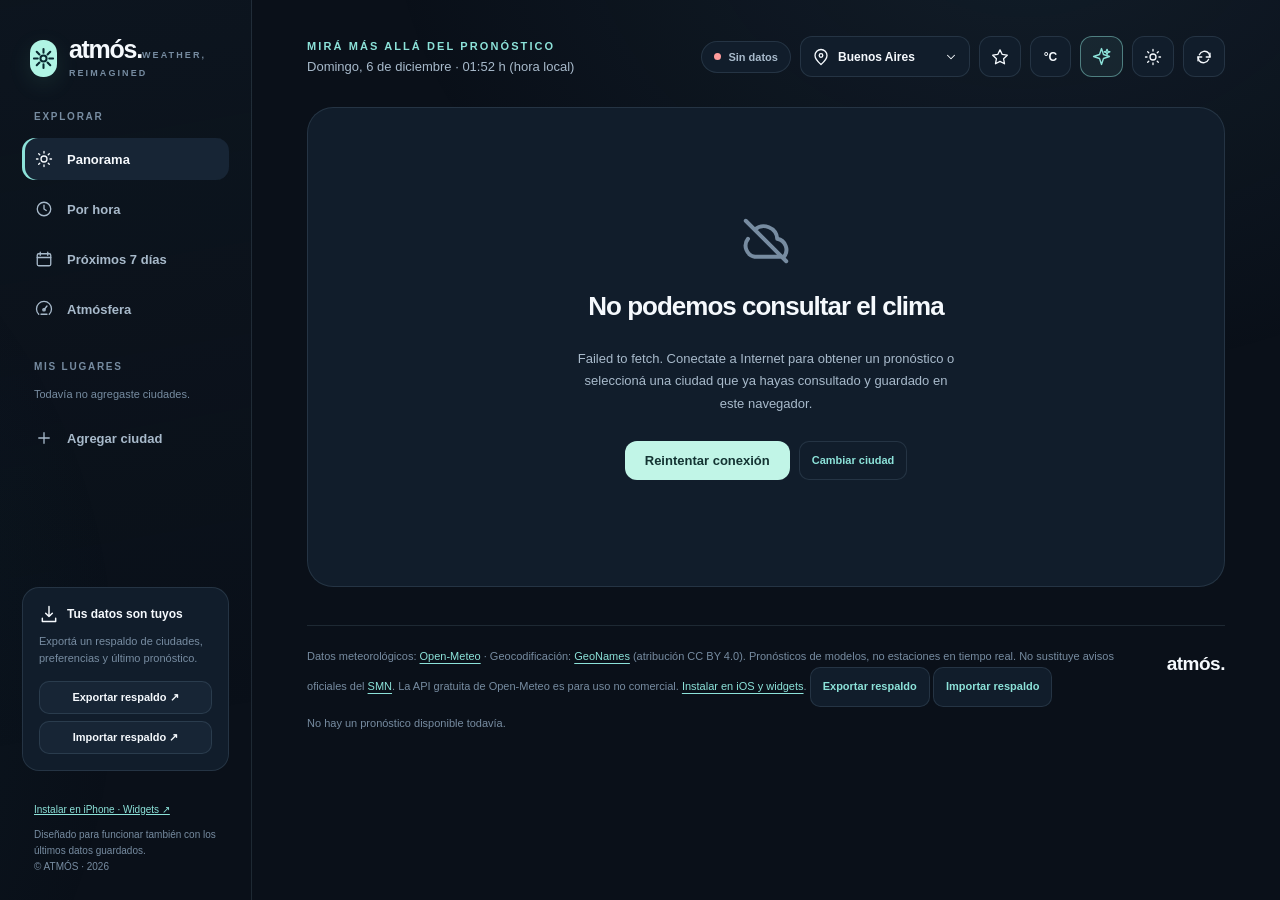
==== commit 946300d2: "feat(ui): movimiento atmosférico, efectos meteorológicos y animaciones accesibles" ====
--- a/index.html
+++ b/index.html
@@ -6,7 +6,7 @@
   <meta name="color-scheme" content="dark light" />
   <meta name="theme-color" content="#0b111b" />
   <meta name="description" content="ATMÓS: meteorología clara. Condiciones actuales, pronóstico horario y semanal, ciudades favoritas y datos disponibles sin conexión." />
-  <!-- ATMÓS PWA: GitHub Pages / HTTPS; rutas relativas a esta carpeta. -->
+  <!-- ATMÓS PWA: GitHub Pages / HTTPS; todas las rutas son relativas a la carpeta. -->
   <link rel="manifest" href="./manifest.webmanifest" />
   <link rel="icon" type="image/svg+xml" href="./icons/favicon.svg" />
   <link rel="apple-touch-icon" href="./icons/atmos-180.png" />
@@ -240,12 +240,62 @@
     @media (max-width:1020px) { .shell{display:block} .sidebar{display:none} .main {padding:22px clamp(16px,4vw,45px) 35px;} .mobile-brand {display:flex;align-items:center;gap:7px;font-weight:860;letter-spacing:-.8px;font-size:20px;margin-bottom:12px;} .mobile-brand .brand-mark {width:29px;height:29px;border-radius:10px;} .mobile-brand .brand-mark svg {width:17px;height:17px;} .topbar {margin-bottom:22px} }
     @media (max-width:740px) { .topbar {align-items:flex-start;flex-direction:column;gap:14px;} .topbar .header-actions {width:100%;justify-content:space-between} .location-btn {flex:1;max-width:none;} .hero {grid-template-columns:1fr;min-height:333px;padding:28px;border-radius:23px;} .hero-side {position:absolute;inset:0;pointer-events:none;} .hero-side .hero-weather-symbol {position:absolute;top:55px;right:25px;width:89px;height:89px;margin:0;opacity:.72;} .hero-side-info {display:none;} .hero-temp {font-size:112px;letter-spacing:-9px;margin-top:23px;} .hero-desc {font-size:25px;max-width:290px;} .hero .orb {right:7%;width:135px;height:135px;top:-12px;} .hero-chips {margin-top:21px;gap:6px;} .hero-chip {font-size:11px;padding:7px 9px;} .insight-side {display:none;} .two-col {grid-template-columns:1fr;} .day-head,.day-btn {grid-template-columns:95px 32px 1fr 59px 16px;} .day-detail {grid-template-columns:repeat(4,minmax(0,1fr));} .aside-col {display:grid;grid-template-columns:1fr 1fr;} .atm-grid {grid-template-columns:1fr;} .sun-graphic {max-width:245px;} }
     @media (max-width:540px) { .main {padding:18px 13px 27px;} .topbar {padding:0 4px} .header-actions{gap:7px;} .pill {padding:9px 10px;font-size:10px} .location-btn {min-width:0} .icon-btn {min-width:38px;height:39px;padding:0 9px} .hero {padding:26px 21px;border-radius:20px;min-height:325px;} .hero-temp {font-size:104px} .hero-desc{font-size:24px;} .hero-side .hero-weather-symbol {top:54px;right:13px;width:70px;height:70px;}.intro-head {margin-top:27px;} .stats {gap:9px;} .stat {min-height:131px;padding:14px;border-radius:15px;} .stat-head {font-size:10.5px;gap:7px;} .stat-icon{width:27px;height:27px} .stat-val{font-size:25px} .panel {padding:18px 13px;border-radius:20px} .panel-top {align-items:flex-start;flex-direction:column;gap:11px;margin-bottom:17px;} .segmented {width:100%;} .segmented button {flex:1;} .day-head,.day-btn {grid-template-columns:65px 27px minmax(0,1fr) 42px 14px;gap:5px} .day-label {font-size:11px;} .day-temps{gap:3px;font-size:11px;} .day-rain{font-size:10px;} .day-detail {grid-template-columns:1fr 1fr;} .day-detail-card strong {font-size:12px;} .aside-col{grid-template-columns:1fr;} .atm-grid {grid-template-columns:repeat(2,minmax(0,1fr))} .hour-tile{flex-basis:82px} .chart-hover{gap:11px} .chart-metric{font-size:10px} .bottom-foot{flex-direction:column-reverse;gap:14px;} .insight{padding:14px;gap:11px} .insight-icon{width:39px;height:39px} .insight-copy strong{font-size:12px} .insight-copy span{font-size:11px} .modal{padding:18px;border-radius:16px} }
+
+    /* ATMÓS Motion System v2 — kinetic weather storytelling (GPU-friendly). */
+    :root { --motion-curve: cubic-bezier(.22,1,.36,1); }
+    .motion-toggle[aria-pressed="true"] {border-color:rgba(140,226,217,.48);color:var(--accent);background:rgba(140,226,217,.07);}
+    .motion-toggle[aria-pressed="false"] {color:var(--subtle);}
+    .motion-toggle .icon {width:19px;height:19px;}
+    .hero .atmos-ambient {position:absolute;inset:0;width:100%;height:100%;z-index:0;pointer-events:none;opacity:.78;contain:strict;}
+    .hero-main,.hero-side {isolation:isolate;}
+    @keyframes motion-hero-enter {from {opacity:.58; transform:translate3d(0,14px,0) scale(.982);} to {opacity:1;transform:translate3d(0,0,0) scale(1);}}
+    @keyframes motion-rise {from {opacity:0;transform:translate3d(0,18px,0);}to {opacity:1;transform:translate3d(0,0,0);}}
+    @keyframes motion-flare {0%,100%{opacity:.88;transform:scale(.98) translate3d(0,0,0);}50%{opacity:1;transform:scale(1.055) translate3d(0,-5px,0);}}
+    @keyframes motion-float {0%,100%{transform:translate3d(0,0,0) rotate(-2deg);}50%{transform:translate3d(0,-8px,0) rotate(2deg);}}
+    @keyframes motion-ring {0%,100%{transform:scale(1);opacity:.85;}50%{transform:scale(1.04);opacity:1;}}
+    @keyframes motion-track-grow {from{transform:scaleX(.08);opacity:.35;}to{transform:scaleX(1);opacity:1;}}
+    :root[data-motion="on"] .hero {animation:motion-hero-enter .82s var(--motion-curve) both;}
+    :root[data-motion="on"] .hero-main>* {animation:motion-rise .7s var(--motion-curve) both;}
+    :root[data-motion="on"] .hero-main>*:nth-child(1){animation-delay:.08s;}
+    :root[data-motion="on"] .hero-main>*:nth-child(2){animation-delay:.14s;}
+    :root[data-motion="on"] .hero-main>*:nth-child(3){animation-delay:.22s;}
+    :root[data-motion="on"] .hero-main>*:nth-child(4){animation-delay:.29s;}
+    :root[data-motion="on"] .hero-main>*:nth-child(5){animation-delay:.36s;}
+    :root[data-motion="on"] .hero .orb {animation:motion-flare 10s ease-in-out infinite;translate:var(--orb-mx,0px) var(--orb-my,0px);transition:translate .5s var(--motion-curve);}
+    :root[data-motion="on"] .hero .cloud-art {animation:cloud-drift 19s ease-in-out infinite alternate;}
+    :root[data-motion="on"] .hero .hero-weather-symbol {animation:motion-float 7s ease-in-out infinite;transform-origin:center;}
+    :root[data-motion="on"] .hero::after {animation:motion-ring 12s ease-in-out infinite;}
+    :root[data-motion="on"] .intro-head {animation:motion-rise .65s var(--motion-curve) both;animation-delay:.12s;}
+    :root[data-motion="on"] .insight {animation:motion-rise .69s var(--motion-curve) .18s both;}
+    :root[data-motion="on"] .stats .stat {animation:motion-rise .7s var(--motion-curve) both;}
+    :root[data-motion="on"] .stats .stat:nth-child(1) {animation-delay:.23s;}
+    :root[data-motion="on"] .stats .stat:nth-child(2) {animation-delay:.30s;}
+    :root[data-motion="on"] .stats .stat:nth-child(3) {animation-delay:.37s;}
+    :root[data-motion="on"] .stats .stat:nth-child(4) {animation-delay:.44s;}
+    :root[data-motion="on"] #horario .panel {animation:motion-rise .75s var(--motion-curve) .27s both;}
+    :root[data-motion="on"] .hour-tile:nth-child(-n+7) {animation:motion-rise .6s var(--motion-curve) both;}
+    :root[data-motion="on"] .hour-tile:nth-child(1){animation-delay:.22s;}
+    :root[data-motion="on"] .hour-tile:nth-child(2){animation-delay:.28s;}
+    :root[data-motion="on"] .hour-tile:nth-child(3){animation-delay:.34s;}
+    :root[data-motion="on"] .hour-tile:nth-child(4){animation-delay:.40s;}
+    :root[data-motion="on"] .hour-tile:nth-child(5){animation-delay:.46s;}
+    :root[data-motion="on"] .hour-tile:nth-child(6){animation-delay:.52s;}
+    :root[data-motion="on"] .hour-tile:nth-child(7){animation-delay:.58s;}
+    :root[data-motion="on"] .range-fill {transform-origin:left center;animation:motion-track-grow .8s var(--motion-curve) both;}
+    .day-detail:not([hidden]) {animation:motion-rise .35s var(--motion-curve) both;}
+    .segmented button,.hour-tile,.side-item,.icon-btn,.day-btn,.action-mini,.favorite .fav-open {transition:background .22s,border-color .22s,color .22s,box-shadow .24s,transform .24s var(--motion-curve);}
+    .icon-btn:active,.hour-tile:active,.segmented button:active,.day-btn:active {transform:scale(.965);}
+    .hour-tile.selected {box-shadow:inset 0 0 0 1px rgba(137,225,216,.14),0 9px 32px rgba(32,154,149,.09);transform:translateY(-3px);}
+    :root[data-motion="off"] .hero .orb,:root[data-motion="off"] .hero .cloud-art,:root[data-motion="off"] .rain-art,:root[data-motion="off"] .hero .hero-weather-symbol,:root[data-motion="off"] .loading-pulse,:root[data-motion="off"] .spinning {animation:none!important;}
+    :root[data-motion="off"] .hero .atmos-ambient {display:none;}
+    @media (max-width:540px) {:root[data-motion="on"] .hero .hero-weather-symbol {animation-duration:9s;} }
     @media (prefers-reduced-motion: reduce) { *,*::before,*::after{scroll-behavior:auto!important;animation-duration:.01ms!important;animation-iteration-count:1!important;transition-duration:.01ms!important} }
   </style>
 </head>
 <body>
 <!-- Iconografía SVG embebida; no hay tipografías, librerías ni imágenes externas. -->
 <svg aria-hidden="true" xmlns="http://www.w3.org/2000/svg" style="position:absolute;width:0;height:0;overflow:hidden">
+  <symbol id="ic-motion" viewBox="0 0 24 24"><path d="M12 2 9.5 9.5 2 12l7.5 2.5L12 22l2.5-7.5L22 12l-7.5-2.5L12 2Z"/><path d="m19 3 1 2.5L22.5 6 20 7l-1 2.5L18 7l-2.5-1L18 5.5 19 3Z"/></symbol>
   <symbol id="ic-atmos" viewBox="0 0 24 24"><circle cx="12" cy="12" r="3.2"/><path d="M12 2v4m0 12v4M2 12h4m12 0h4M4.93 4.93l2.83 2.83m8.48 8.48 2.83 2.83M4.93 19.07l2.83-2.83m8.48-8.48 2.83-2.83"/></symbol>
   <symbol id="ic-search" viewBox="0 0 24 24"><circle cx="11" cy="11" r="7"/><path d="m20 20-4-4"/></symbol>
   <symbol id="ic-pin" viewBox="0 0 24 24"><path d="M20 10c0 5-8 12-8 12S4 15 4 10a8 8 0 1 1 16 0Z"/><circle cx="12" cy="10" r="2.4"/></symbol>
@@ -315,6 +365,7 @@
         <button class="icon-btn location-btn" id="openCity" aria-label="Buscar ciudad"><svg class="icon"><use href="#ic-pin"/></svg><span id="headerCity">Buenos Aires</span><svg class="icon"><use href="#ic-chevron-down"/></svg></button>
         <button class="icon-btn" id="favoriteToggle" aria-label="Guardar ciudad como favorita" aria-pressed="false" title="Agregar o quitar de favoritos"><svg class="icon"><use href="#ic-star"/></svg></button>
         <button class="icon-btn" id="unitToggle" title="Cambiar unidad" aria-label="Cambiar entre Celsius y Fahrenheit"><span id="unitText" style="font-size:12px;font-weight:850">°C</span></button>
+        <button class="icon-btn motion-toggle" id="motionToggle" type="button" title="Animación ambiental" aria-pressed="true" aria-label="Desactivar animación ambiental"><svg class="icon"><use href="#ic-motion"/></svg></button>
         <button class="icon-btn" id="themeToggle" title="Cambiar tema" aria-label="Cambiar tema claro u oscuro"><svg class="icon"><use href="#ic-moon"/></svg></button>
         <button class="icon-btn" id="refreshBtn" title="Actualizar pronóstico" aria-label="Actualizar pronóstico"><svg class="icon" id="refreshIcon"><use href="#ic-refresh"/></svg></button>
       </div>
@@ -551,6 +602,7 @@
   const dateNote=old?`Modelo consultado el ${new Date(state.fetchedAt).toLocaleDateString('es-AR',{day:'numeric',month:'short'})}.`: 'Condiciones actuales estimadas por modelos.';
   return `<section class="hero" data-scene="${main.scene}" data-night="${now.is_day===0}" aria-label="Pronóstico principal de ${esc(state.location.name)}">
   <span class="orb" aria-hidden="true"></span><span class="cloud-art" aria-hidden="true"></span><span class="rain-art" aria-hidden="true"></span>
+  <canvas class="atmos-ambient" aria-hidden="true"></canvas>
   <div class="hero-main"><div class="hero-kicker"><span class="star"></span> ${old?'ÚLTIMA CONSULTA':'CONDICIONES ESTIMADAS'} · ${esc(state.location.name)}</div>
   <div class="hero-temp">${isNum(now.temperature_2m)?format(temp(now.temperature_2m)):'—'}<sup>°</sup></div>
   <h1 class="hero-desc">${esc(main.title)}</h1>
@@ -659,7 +711,7 @@
         <section aria-label="Información atmosférica"><div class="intro-head" style="margin:5px 0 13px"><div><h3 class="panel-name">Más de la atmósfera</h3><div class="panel-caption">Variables estimadas por modelos.</div></div></div>${drawAtmosphere()}</section>
       </div>
     </div>`;
-  renderChart();attachDynamicEvents();
+  renderChart();attachDynamicEvents();activateAtmosphericScene();
 }
 function buildWeatherURL(place){
   const p=new URLSearchParams({
@@ -761,10 +813,11 @@
     ${labels}${xlabels}
     ${area?`<path d="${area}" fill="url(#fillArea)" stroke="none"/>`:''}
     ${rainBars}
-    ${curve?`<path d="${curve}" fill="none" stroke="${color}" stroke-width="3.4" stroke-linecap="round" stroke-linejoin="round"/>`:''}
+    ${curve?`<path data-motion-series d="${curve}" fill="none" stroke="${color}" stroke-width="3.4" stroke-linecap="round" stroke-linejoin="round"/>`:''}
     ${mode==='wind'?`<path d="${graphLine(gustPts)}" fill="none" stroke="#b59ac7" stroke-width="2" stroke-dasharray="7 5" stroke-linejoin="round"/>`:''}
     ${selectedGuides}
     <rect x="${x1-13}" y="${y1-8}" width="${x2-x1+26}" height="${y2-y1+22}" fill="transparent" style="cursor:crosshair" id="chartTouch" />`;
+  revealForecastLine();
   if(mode==='wind')$('chartLabel').textContent+=' · línea discontinua: ráfagas';
   $('chartDetails').innerHTML=`<span class="hover-time">${ico('clock')}${esc(dayFormat(selectedHour.time,{weekday:'short'}))} ${esc(selectedHour.time.slice(11,16))}</span>
     <span class="chart-metric"><i class="metric-dot"></i><strong>${tempLabel(selectedHour.temperature_2m)}</strong> Temperatura</span>
@@ -888,6 +941,139 @@
     showToast('Respaldo restaurado correctamente.');
     await loadLocation(state.location,true);
   }catch(e){showToast(e.message||'No fue posible importar el archivo.');}
+}
+/* ATMÓS MOTION ENGINE: progressive enhancement; never fabricates weather data. */
+const motionMedia = window.matchMedia ? window.matchMedia('(prefers-reduced-motion: reduce)') : {matches:false};
+const motionStoreKey='atmos.motion.enabled.v2';
+const motionRuntime={
+  choice:safeStorageGet(motionStoreKey)!=='off',raf:0,lastFrame:0,visible:false,
+  hero:null,canvas:null,ctx:null,observer:null,resizeObserver:null,particles:[],
+  width:0,height:0,scale:1,windX:0,windY:0,lastChartKey:''
+};
+function motionEnabled(){return motionRuntime.choice&&!motionMedia.matches;}
+function syncMotionUI(){
+  const enabled=motionEnabled(),root=document.documentElement,b=$('motionToggle');
+  root.dataset.motion=enabled?'on':'off';
+  if(b){b.setAttribute('aria-pressed',String(enabled));b.setAttribute('aria-label',enabled?'Desactivar animación ambiental':'Activar animación ambiental');
+    b.title=motionMedia.matches?'El sistema tiene activado Reducir movimiento':enabled?'Desactivar animaciones':'Activar animaciones';}
+  if(enabled)activateAtmosphericScene();else stopAtmosphericScene();
+}
+function stopAtmosphericScene(){
+  if(motionRuntime.raf)cancelAnimationFrame(motionRuntime.raf);
+  motionRuntime.raf=0;motionRuntime.visible=false;
+  motionRuntime.observer?.disconnect();motionRuntime.observer=null;
+  motionRuntime.resizeObserver?.disconnect();motionRuntime.resizeObserver=null;
+  if(motionRuntime.hero){motionRuntime.hero.removeEventListener('pointermove',motionPointerMove);motionRuntime.hero.removeEventListener('pointerleave',motionPointerLeave);}
+  motionRuntime.ctx=null;motionRuntime.canvas=null;motionRuntime.hero=null;
+  motionRuntime.particles=[];
+}
+function motionPointerMove(e){
+  if(!motionEnabled() || e.pointerType!=='mouse')return;
+  const el=motionRuntime.hero;if(!el)return;
+  const box=el.getBoundingClientRect();
+  el.style.setProperty('--orb-mx',((e.clientX-box.left-box.width/2)/Math.max(box.width,1)*13).toFixed(1)+'px');
+  el.style.setProperty('--orb-my',((e.clientY-box.top-box.height/2)/Math.max(box.height,1)*9).toFixed(1)+'px');
+}
+function motionPointerLeave(){
+  motionRuntime.hero?.style.setProperty('--orb-mx','0px');
+  motionRuntime.hero?.style.setProperty('--orb-my','0px');
+}
+function prepareParticles(){
+  const rt=motionRuntime,scene=rt.hero?.dataset.scene||'clear',night=rt.hero?.dataset.night==='true';
+  const intense=scene==='rain'||scene==='storm'||scene==='snow';
+  const count=Math.max(12,Math.min(92,Math.round(rt.width/11*(intense?1.0:.5))));
+  rt.particles=Array.from({length:count},(_,i)=>({
+    x:Math.random()*rt.width,y:Math.random()*rt.height,depth:.4+Math.random()*.8,
+    opacity:(night?.3:.18)+Math.random()*(night?.36:.28),radius:1+Math.random()*(scene==='snow'?2.3:1),
+    phase:Math.random()*Math.PI*2,index:i
+  }));
+}
+function sizeAtmosphere(){
+  const rt=motionRuntime,el=rt.hero,canvas=rt.canvas;
+  if(!el||!canvas)return;
+  const w=Math.max(0,Math.round(el.clientWidth)),h=Math.max(0,Math.round(el.clientHeight));
+  if(!w||!h)return;
+  const scale=Math.min(window.devicePixelRatio||1,1.5);
+  if(w===rt.width&&h===rt.height&&scale===rt.scale)return;
+  rt.width=w;rt.height=h;rt.scale=scale;
+  canvas.width=Math.round(w*scale);canvas.height=Math.round(h*scale);
+  rt.ctx?.setTransform(scale,0,0,scale,0,0);
+  prepareParticles();
+}
+function drawAtmosphericFrame(now){
+  const rt=motionRuntime;
+  rt.raf=0;
+  if(!motionEnabled()||!rt.visible||document.hidden||!rt.ctx||!rt.hero?.isConnected)return;
+  // Cap cinematic background to 30fps; preserve smooth interaction on mobile.
+  if(now-rt.lastFrame<32){rt.raf=requestAnimationFrame(drawAtmosphericFrame);return;}
+  const dt=Math.min(2.5,Math.max(.25,(now-(rt.lastFrame||now-33))/33));rt.lastFrame=now;
+  const c=rt.ctx,w=rt.width,h=rt.height,scene=rt.hero.dataset.scene,night=rt.hero.dataset.night==='true';
+  c.clearRect(0,0,w,h);
+  const rain=scene==='rain'||scene==='storm',snow=scene==='snow',cloud=scene==='cloud',storm=scene==='storm';
+  for(const p of rt.particles){
+    const depth=p.depth;
+    if(rain){
+      const dx=(rt.windX*.7+1.8)*depth,dy=(9.5+(storm?6.5:2))*depth;
+      p.x+=dx*dt;p.y+=dy*dt;
+      if(p.y>h+30){p.y=-28;p.x=Math.random()*w;}
+      if(p.x>w+25)p.x=-25;if(p.x< -25)p.x=w+25;
+      c.strokeStyle=`rgba(210,239,255,${(p.opacity*.58).toFixed(3)})`;
+      c.lineWidth=depth*.95;c.beginPath();c.moveTo(p.x,p.y);c.lineTo(p.x-(dx*2.3),p.y-dy*2.5);c.stroke();
+    }else if(snow){
+      p.x+=(rt.windX*.45+Math.sin(now/990+p.phase)*.65)*depth*dt;
+      p.y+=(0.8+depth*.8)*dt;
+      if(p.y>h+8){p.y=-7;p.x=Math.random()*w;}
+      if(p.x>w+10)p.x=-10;if(p.x< -10)p.x=w+10;
+      c.fillStyle=`rgba(241,250,255,${(p.opacity*.7).toFixed(3)})`;
+      c.beginPath();c.arc(p.x,p.y,p.radius*depth,0,Math.PI*2);c.fill();
+    }else{
+      p.x+=(rt.windX*.12+.14)*depth*dt;
+      p.y-=.085*depth*dt;
+      if(p.x>w+5)p.x=-5;if(p.x< -5)p.x=w+5;if(p.y< -5)p.y=h+5;
+      const twinkle=.62+.38*Math.sin(now/1130+p.phase);
+      const alpha=p.opacity*twinkle*(cloud?.58:night?1:.7);
+      c.fillStyle=`rgba(${night?'218,236,255':'248,242,216'},${alpha.toFixed(3)})`;
+      c.beginPath();c.arc(p.x,p.y,p.radius*(night?.67:.86)*depth,0,Math.PI*2);c.fill();
+    }
+  }
+  rt.raf=requestAnimationFrame(drawAtmosphericFrame);
+}
+function resumeAtmosphericScene(){
+  const rt=motionRuntime;
+  if(!rt.raf&&rt.visible&&!document.hidden&&motionEnabled()){rt.lastFrame=0;rt.raf=requestAnimationFrame(drawAtmosphericFrame);}
+}
+function activateAtmosphericScene(){
+  const hero=document.querySelector('#appContent .hero');
+  if(!motionEnabled()||!hero?.querySelector('.atmos-ambient')){stopAtmosphericScene();return;}
+  if(motionRuntime.hero===hero){resumeAtmosphericScene();return;}
+  stopAtmosphericScene();
+  const rt=motionRuntime;rt.hero=hero;rt.canvas=hero.querySelector('.atmos-ambient');
+  rt.ctx=rt.canvas.getContext('2d',{alpha:true});
+  if(!rt.ctx)return;
+  const n=state.data?.current||{},direction=((n.wind_direction_10m||0)+180)*Math.PI/180;
+  const speedFactor=clamp((n.wind_speed_10m||7)/18,.4,2.3);
+  rt.windX=Math.sin(direction)*speedFactor;
+  rt.windY=-Math.cos(direction)*speedFactor;
+  sizeAtmosphere();
+  hero.addEventListener('pointermove',motionPointerMove,{passive:true});hero.addEventListener('pointerleave',motionPointerLeave,{passive:true});
+  if(typeof ResizeObserver!=='undefined'){rt.resizeObserver=new ResizeObserver(sizeAtmosphere);rt.resizeObserver.observe(hero);}
+  if(typeof IntersectionObserver!=='undefined'){
+    rt.observer=new IntersectionObserver(entries=>{rt.visible=entries.some(e=>e.isIntersecting);if(rt.visible)resumeAtmosphericScene();else if(rt.raf){cancelAnimationFrame(rt.raf);rt.raf=0;}},{threshold:.03});
+    rt.observer.observe(hero);
+  }else{rt.visible=true;resumeAtmosphericScene();}
+}
+function revealForecastLine(){
+  if(!motionEnabled())return;
+  const chart=$('weatherChart'),path=chart?.querySelector('[data-motion-series]');
+  if(!path||typeof path.animate!=='function')return;
+  const key=[cacheIdentifier(state.location),state.fetchedAt,state.activeChart].join('|');
+  if(key===motionRuntime.lastChartKey)return;
+  motionRuntime.lastChartKey=key;
+  const length=path.getTotalLength();
+  if(!Number.isFinite(length)||length<=0)return;
+  const duration=800;
+  const animation=path.animate([{strokeDasharray:`${length} ${length}`,strokeDashoffset:length,opacity:.25},{strokeDasharray:`${length} ${length}`,strokeDashoffset:0,opacity:1}],{duration,easing:'cubic-bezier(.22,1,.36,1)'});
+  animation.finished.catch(()=>{});
 }
 function wire(){
   $('openCity').addEventListener('click',openCityDialog);
@@ -924,6 +1110,15 @@
   });
   $('unitToggle').addEventListener('click',()=>{state.units=state.units==='C'?'F':'C';savePrefs();if(state.data)render();else updateHeader();showToast(`Unidades: ${state.units==='C'?'Celsius y km/h':'Fahrenheit y mph'}.`);});
   $('themeToggle').addEventListener('click',()=>{state.theme=state.theme==='dark'?'light':'dark';savePrefs();updateHeader();});
+  $('motionToggle').addEventListener('click',()=>{
+    if(motionMedia.matches){showToast('Desactivá Reducir movimiento en la configuración de iOS para usar animaciones.');return;}
+    motionRuntime.choice=!motionRuntime.choice;
+    safeStorageSet(motionStoreKey,motionRuntime.choice?'on':'off');
+    syncMotionUI();
+    showToast(motionRuntime.choice?'Animaciones activadas.':'Animaciones desactivadas.');
+  });
+  if(typeof motionMedia.addEventListener==='function')motionMedia.addEventListener('change',syncMotionUI);
+  else if(typeof motionMedia.addListener==='function')motionMedia.addListener(syncMotionUI);
   $('refreshBtn').addEventListener('click',()=>loadLocation(state.location,true));
   document.querySelectorAll('[data-scroll]').forEach(b=>b.addEventListener('click',()=>{
     document.querySelectorAll('.side-item[data-scroll]').forEach(x=>x.classList.toggle('active',x===b));
@@ -934,13 +1129,18 @@
   $('importFile').addEventListener('change',e=>{const f=e.target.files?.[0];e.target.value='';importBackup(f);});
   window.addEventListener('online',()=>loadLocation(state.location,true));
   window.addEventListener('offline',()=>{if(state.data)render();else updateHeader();});
-  document.addEventListener('visibilitychange',()=>{if(!document.hidden)updateHeader();});
+  document.addEventListener('visibilitychange',()=>{
+    if(!document.hidden){updateHeader();resumeAtmosphericScene();}
+    else if(motionRuntime.raf){cancelAnimationFrame(motionRuntime.raf);motionRuntime.raf=0;}
+  });
+  window.addEventListener('pageshow',()=>{if(motionEnabled()&&state.data)activateAtmosphericScene();});
   setInterval(()=>{updateHeader();},60000);
 }
-wire();updateHeader();updateFavorites();loadLocation(state.location);
-if ('serviceWorker' in navigator && (location.protocol === 'https:' || location.hostname === 'localhost')) {
+wire();syncMotionUI();updateHeader();updateFavorites();loadLocation(state.location);
+if ('serviceWorker' in navigator && location.protocol === 'https:' ||
+    ('serviceWorker' in navigator && location.hostname === 'localhost')) {
   navigator.serviceWorker.register('./sw.js').catch(err => console.warn('Modo offline de la app no disponible:',err.message));
 }
 </script>
 </body>
-</html>+</html>
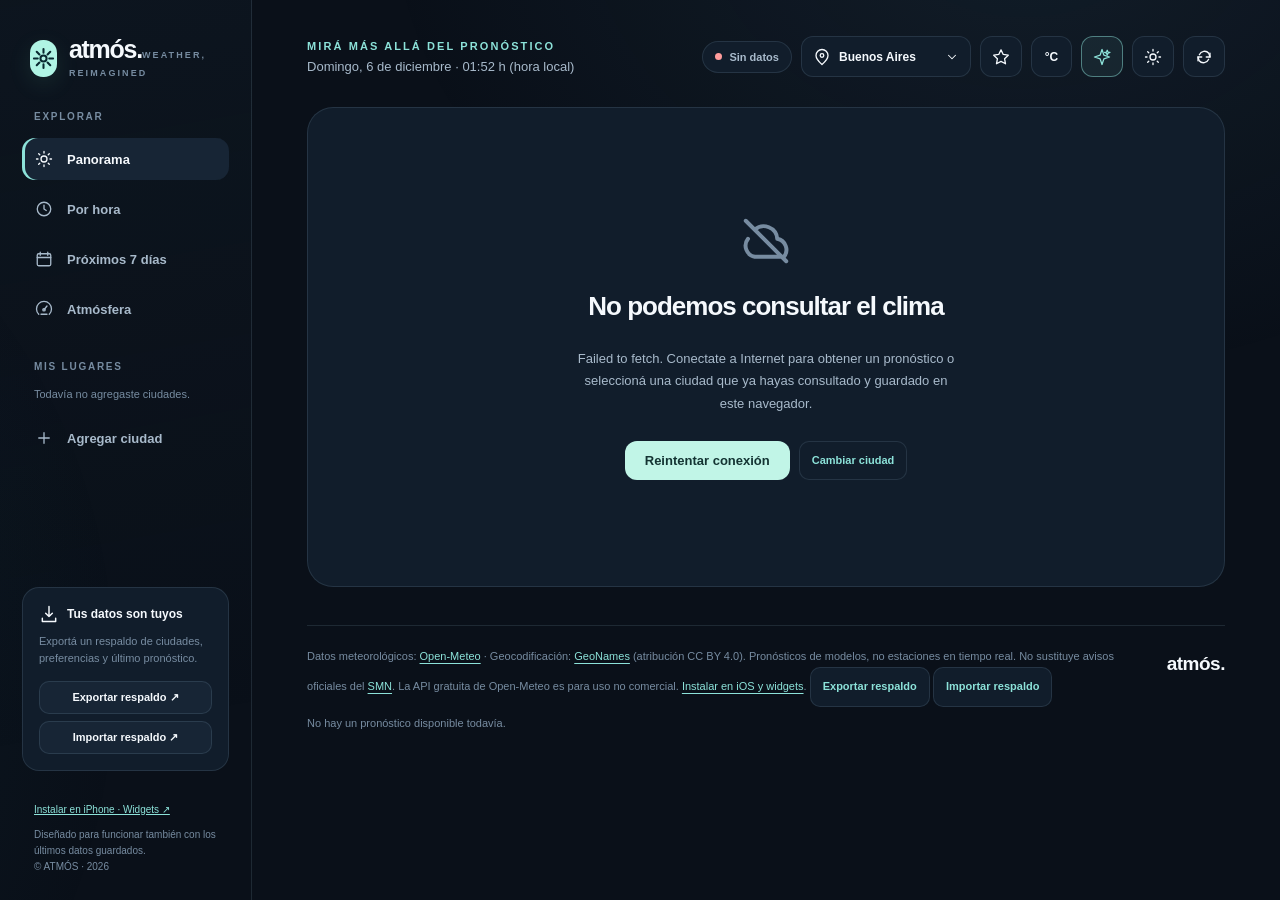
==== commit e3bb22c7: "Implement semantic motion, bounded weather effects and lifecycle fixes" ====
--- a/index.html
+++ b/index.html
@@ -1,5 +1,5 @@
 <!DOCTYPE html>
-<html lang="es-AR">
+<html lang="es-AR" data-motion="off">
 <head>
   <meta charset="UTF-8" />
   <meta name="viewport" content="width=device-width, initial-scale=1, viewport-fit=cover" />
@@ -241,55 +241,50 @@
     @media (max-width:740px) { .topbar {align-items:flex-start;flex-direction:column;gap:14px;} .topbar .header-actions {width:100%;justify-content:space-between} .location-btn {flex:1;max-width:none;} .hero {grid-template-columns:1fr;min-height:333px;padding:28px;border-radius:23px;} .hero-side {position:absolute;inset:0;pointer-events:none;} .hero-side .hero-weather-symbol {position:absolute;top:55px;right:25px;width:89px;height:89px;margin:0;opacity:.72;} .hero-side-info {display:none;} .hero-temp {font-size:112px;letter-spacing:-9px;margin-top:23px;} .hero-desc {font-size:25px;max-width:290px;} .hero .orb {right:7%;width:135px;height:135px;top:-12px;} .hero-chips {margin-top:21px;gap:6px;} .hero-chip {font-size:11px;padding:7px 9px;} .insight-side {display:none;} .two-col {grid-template-columns:1fr;} .day-head,.day-btn {grid-template-columns:95px 32px 1fr 59px 16px;} .day-detail {grid-template-columns:repeat(4,minmax(0,1fr));} .aside-col {display:grid;grid-template-columns:1fr 1fr;} .atm-grid {grid-template-columns:1fr;} .sun-graphic {max-width:245px;} }
     @media (max-width:540px) { .main {padding:18px 13px 27px;} .topbar {padding:0 4px} .header-actions{gap:7px;} .pill {padding:9px 10px;font-size:10px} .location-btn {min-width:0} .icon-btn {min-width:38px;height:39px;padding:0 9px} .hero {padding:26px 21px;border-radius:20px;min-height:325px;} .hero-temp {font-size:104px} .hero-desc{font-size:24px;} .hero-side .hero-weather-symbol {top:54px;right:13px;width:70px;height:70px;}.intro-head {margin-top:27px;} .stats {gap:9px;} .stat {min-height:131px;padding:14px;border-radius:15px;} .stat-head {font-size:10.5px;gap:7px;} .stat-icon{width:27px;height:27px} .stat-val{font-size:25px} .panel {padding:18px 13px;border-radius:20px} .panel-top {align-items:flex-start;flex-direction:column;gap:11px;margin-bottom:17px;} .segmented {width:100%;} .segmented button {flex:1;} .day-head,.day-btn {grid-template-columns:65px 27px minmax(0,1fr) 42px 14px;gap:5px} .day-label {font-size:11px;} .day-temps{gap:3px;font-size:11px;} .day-rain{font-size:10px;} .day-detail {grid-template-columns:1fr 1fr;} .day-detail-card strong {font-size:12px;} .aside-col{grid-template-columns:1fr;} .atm-grid {grid-template-columns:repeat(2,minmax(0,1fr))} .hour-tile{flex-basis:82px} .chart-hover{gap:11px} .chart-metric{font-size:10px} .bottom-foot{flex-direction:column-reverse;gap:14px;} .insight{padding:14px;gap:11px} .insight-icon{width:39px;height:39px} .insight-copy strong{font-size:12px} .insight-copy span{font-size:11px} .modal{padding:18px;border-radius:16px} }
 
-    /* ATMÓS Motion System v2 — kinetic weather storytelling (GPU-friendly). */
-    :root { --motion-curve: cubic-bezier(.22,1,.36,1); }
-    .motion-toggle[aria-pressed="true"] {border-color:rgba(140,226,217,.48);color:var(--accent);background:rgba(140,226,217,.07);}
-    .motion-toggle[aria-pressed="false"] {color:var(--subtle);}
-    .motion-toggle .icon {width:19px;height:19px;}
-    .hero .atmos-ambient {position:absolute;inset:0;width:100%;height:100%;z-index:0;pointer-events:none;opacity:.78;contain:strict;}
-    .hero-main,.hero-side {isolation:isolate;}
-    @keyframes motion-hero-enter {from {opacity:.58; transform:translate3d(0,14px,0) scale(.982);} to {opacity:1;transform:translate3d(0,0,0) scale(1);}}
-    @keyframes motion-rise {from {opacity:0;transform:translate3d(0,18px,0);}to {opacity:1;transform:translate3d(0,0,0);}}
-    @keyframes motion-flare {0%,100%{opacity:.88;transform:scale(.98) translate3d(0,0,0);}50%{opacity:1;transform:scale(1.055) translate3d(0,-5px,0);}}
-    @keyframes motion-float {0%,100%{transform:translate3d(0,0,0) rotate(-2deg);}50%{transform:translate3d(0,-8px,0) rotate(2deg);}}
-    @keyframes motion-ring {0%,100%{transform:scale(1);opacity:.85;}50%{transform:scale(1.04);opacity:1;}}
-    @keyframes motion-track-grow {from{transform:scaleX(.08);opacity:.35;}to{transform:scaleX(1);opacity:1;}}
-    :root[data-motion="on"] .hero {animation:motion-hero-enter .82s var(--motion-curve) both;}
-    :root[data-motion="on"] .hero-main>* {animation:motion-rise .7s var(--motion-curve) both;}
-    :root[data-motion="on"] .hero-main>*:nth-child(1){animation-delay:.08s;}
-    :root[data-motion="on"] .hero-main>*:nth-child(2){animation-delay:.14s;}
-    :root[data-motion="on"] .hero-main>*:nth-child(3){animation-delay:.22s;}
-    :root[data-motion="on"] .hero-main>*:nth-child(4){animation-delay:.29s;}
-    :root[data-motion="on"] .hero-main>*:nth-child(5){animation-delay:.36s;}
-    :root[data-motion="on"] .hero .orb {animation:motion-flare 10s ease-in-out infinite;translate:var(--orb-mx,0px) var(--orb-my,0px);transition:translate .5s var(--motion-curve);}
-    :root[data-motion="on"] .hero .cloud-art {animation:cloud-drift 19s ease-in-out infinite alternate;}
-    :root[data-motion="on"] .hero .hero-weather-symbol {animation:motion-float 7s ease-in-out infinite;transform-origin:center;}
-    :root[data-motion="on"] .hero::after {animation:motion-ring 12s ease-in-out infinite;}
-    :root[data-motion="on"] .intro-head {animation:motion-rise .65s var(--motion-curve) both;animation-delay:.12s;}
-    :root[data-motion="on"] .insight {animation:motion-rise .69s var(--motion-curve) .18s both;}
-    :root[data-motion="on"] .stats .stat {animation:motion-rise .7s var(--motion-curve) both;}
-    :root[data-motion="on"] .stats .stat:nth-child(1) {animation-delay:.23s;}
-    :root[data-motion="on"] .stats .stat:nth-child(2) {animation-delay:.30s;}
-    :root[data-motion="on"] .stats .stat:nth-child(3) {animation-delay:.37s;}
-    :root[data-motion="on"] .stats .stat:nth-child(4) {animation-delay:.44s;}
-    :root[data-motion="on"] #horario .panel {animation:motion-rise .75s var(--motion-curve) .27s both;}
-    :root[data-motion="on"] .hour-tile:nth-child(-n+7) {animation:motion-rise .6s var(--motion-curve) both;}
-    :root[data-motion="on"] .hour-tile:nth-child(1){animation-delay:.22s;}
-    :root[data-motion="on"] .hour-tile:nth-child(2){animation-delay:.28s;}
-    :root[data-motion="on"] .hour-tile:nth-child(3){animation-delay:.34s;}
-    :root[data-motion="on"] .hour-tile:nth-child(4){animation-delay:.40s;}
-    :root[data-motion="on"] .hour-tile:nth-child(5){animation-delay:.46s;}
-    :root[data-motion="on"] .hour-tile:nth-child(6){animation-delay:.52s;}
-    :root[data-motion="on"] .hour-tile:nth-child(7){animation-delay:.58s;}
-    :root[data-motion="on"] .range-fill {transform-origin:left center;animation:motion-track-grow .8s var(--motion-curve) both;}
-    .day-detail:not([hidden]) {animation:motion-rise .35s var(--motion-curve) both;}
-    .segmented button,.hour-tile,.side-item,.icon-btn,.day-btn,.action-mini,.favorite .fav-open {transition:background .22s,border-color .22s,color .22s,box-shadow .24s,transform .24s var(--motion-curve);}
-    .icon-btn:active,.hour-tile:active,.segmented button:active,.day-btn:active {transform:scale(.965);}
-    .hour-tile.selected {box-shadow:inset 0 0 0 1px rgba(137,225,216,.14),0 9px 32px rgba(32,154,149,.09);transform:translateY(-3px);}
-    :root[data-motion="off"] .hero .orb,:root[data-motion="off"] .hero .cloud-art,:root[data-motion="off"] .rain-art,:root[data-motion="off"] .hero .hero-weather-symbol,:root[data-motion="off"] .loading-pulse,:root[data-motion="off"] .spinning {animation:none!important;}
-    :root[data-motion="off"] .hero .atmos-ambient {display:none;}
-    @media (max-width:540px) {:root[data-motion="on"] .hero .hero-weather-symbol {animation-duration:9s;} }
-    @media (prefers-reduced-motion: reduce) { *,*::before,*::after{scroll-behavior:auto!important;animation-duration:.01ms!important;animation-iteration-count:1!important;transition-duration:.01ms!important} }
+    /* ATMÓS semantic motion — shared grammar, no continuous decoration. */
+    :root {
+      --motion-confirm:110ms;--motion-local:180ms;--motion-context:260ms;--motion-layout:240ms;
+      --motion-trace:380ms;--motion-step:24ms;--motion-delay-max:120ms;--motion-distance:6px;
+      --motion-omega:24;--motion-burst:3000ms;--motion-particle-cap:48;--motion-dpr-cap:1.5;
+      --motion-arrive:cubic-bezier(.2,.8,.2,1);--motion-exit:cubic-bezier(.4,0,1,1);
+    }
+    .motion-toggle[aria-pressed="true"]{border-color:rgba(140,226,217,.48);color:var(--accent);background:rgba(140,226,217,.07)}
+    .motion-toggle[aria-pressed="false"]{color:var(--subtle)}
+    .hero .atmos-ambient{position:absolute;inset:0;width:100%;height:100%;z-index:0;pointer-events:none;border-radius:inherit}
+    .hero .orb,.hero .cloud-art,.hero .rain-art,.hero-weather-symbol,.hero::after,.loading-pulse{animation:none!important}
+    .hero .rain-art{display:none} /* Canvas depicts a short qualitative event, not rainfall quantity. */
+    .stat:hover{transform:none}
+    .icon-btn,.hour-tile,.place-item,.day-btn{transition:background-color var(--motion-local),border-color var(--motion-local),color var(--motion-local)}
+    .icon-btn{position:relative}
+    .icon-btn>.icon:not(.spinning){transition:transform var(--motion-confirm) var(--motion-arrive)}
+    @media(hover:hover) and (pointer:fine){:root[data-motion="on"] .icon-btn:hover>.icon:not(.spinning){transform:scale(1.08)}}
+    :root[data-motion="on"] .icon-btn:focus-visible>.icon:not(.spinning){transform:scale(1.08)}
+    :root[data-motion="on"] .icon-btn:active>.icon:not(.spinning){transform:scale(.94)}
+    .icon-btn:focus-visible,.place-item:focus-visible,.hour-tile:focus-visible,.day-btn:focus-visible{outline:2px solid var(--accent);outline-offset:2px}
+    .segmented{position:relative;isolation:isolate}
+    .segmented button{position:relative;z-index:1;transition:color var(--motion-confirm)}
+    .segmented:has(.selection-marker) button[aria-pressed="true"]{background:transparent;box-shadow:none}
+    .selection-marker{position:absolute;left:0;top:4px;bottom:4px;pointer-events:none;z-index:0;background:var(--surface);border-radius:8px;box-shadow:0 1px 5px rgba(0,0,0,.1)}
+    .day-detail-region[hidden]{display:none!important}
+    .day-detail-region{overflow:visible}
+    .day-detail{animation:none}
+    .day-chevron{transition:transform var(--motion-local) var(--motion-arrive)}
+    @media(max-width:540px){
+      .header-actions{display:grid;grid-template-columns:repeat(5,minmax(0,1fr));gap:8px}
+      .header-actions .pill{grid-column:span 2;min-width:0;max-width:100%;padding:9px 8px}
+      #networkText{min-width:0;overflow:hidden;text-overflow:ellipsis}
+      .header-actions .location-btn{grid-column:span 3;min-width:0;max-width:none;width:100%}
+      .header-actions .location-btn>.icon{flex-shrink:0}
+      .header-actions>.icon-btn:not(.location-btn){width:100%;height:42px}
+    }
+    .modal-overlay{backdrop-filter:none;background:rgba(2,12,23,.84)}
+    .toast{transition:transform var(--motion-local) var(--motion-arrive),opacity var(--motion-local)}
+    .toast:not(.show){transform:translateY(12px)}
+    :root[data-motion="off"] *, :root[data-motion="off"] *::before, :root[data-motion="off"] *::after {
+      animation:none!important;transition:none!important;scroll-behavior:auto!important;
+    }
+    :root[data-motion="off"] .atmos-ambient{display:none}
+    @media(prefers-reduced-motion:reduce){*,*::before,*::after{animation:none!important;transition:none!important;scroll-behavior:auto!important}}
   </style>
 </head>
 <body>
@@ -389,11 +384,12 @@
     <div class="modal-secondary"><button id="geoBtn"><svg class="icon"><use href="#ic-navigation"/></svg>Usar mi ubicación</button><span style="font-size:10px;color:var(--subtle)">Permiso solicitado sólo al pulsar</span></div>
   </div>
 </div>
+<div id="motionStatus" class="visually-hidden" role="status" aria-live="polite" aria-atomic="true"></div>
 <div class="toast" id="toast" role="status" aria-live="polite"></div>
 <input type="file" id="importFile" accept="application/json,.json" hidden />
 <script>
 'use strict';
-/* ATMÓS 1.0 · Implementación sin dependencias externas. No inventa observaciones ni alertas oficiales. */
+/* ATMÓS 3.0 · Implementación sin dependencias externas. No inventa observaciones ni alertas oficiales. */
 const CONFIG = Object.freeze({
   forecastURL:'https://api.open-meteo.com/v1/forecast',
   geocodingURL:'https://geocoding-api.open-meteo.com/v1/search',
@@ -579,18 +575,27 @@
   $('networkText').textContent=txt;
   $('lastSource').textContent=state.data?`Datos ${state.source==='live'?'consultados':state.source==='imported'?'importados':'guardados'}: ${new Date(state.fetchedAt).toLocaleString('es-AR',{dateStyle:'medium',timeStyle:'short'})}. Coordenadas aprox.: ${format(state.location.latitude,3)}°, ${format(state.location.longitude,3)}°.`:'No hay un pronóstico disponible todavía.';
   document.documentElement.dataset.theme=state.theme;
-  $('themeToggle').innerHTML=ico(state.theme==='dark'?'sun':'moon');
+  crossfadeThemeIcon($('themeToggle'),state.theme==='dark'?'sun':'moon');
   $('themeToggle').setAttribute('aria-label',state.theme==='dark'?'Activar tema claro':'Activar tema oscuro');
 }
 function updateFavorites(){
+  const signature=state.favorites.map(p=>cacheIdentifier(p)+'|'+p.name).join(';');
+  if($('favoriteList').dataset.signature===signature)return;
+  const before=captureFavoritePositions(),focused=document.activeElement;
+  const removedFocus=$('favoriteList').contains(focused),focusIndex=removedFocus?Number(focused.dataset.removeFav??focused.dataset.fav):0;
+  cancelMotionWithin($('favoriteList'));
+  $('favoriteList').dataset.signature=signature;
   const element=$('favoriteList');
-  element.innerHTML=state.favorites.length?state.favorites.map((p,i)=>`<div class="favorite"><button class="side-item fav-open" data-fav="${i}" title="${esc(p.name)}">${ico('pin')}${esc(p.name)}</button><button class="fav-remove" data-remove-fav="${i}" aria-label="Eliminar ${esc(p.name)} de favoritos">${ico('x')}</button></div>`).join(''):`<div style="font-size:11px;color:var(--subtle);padding:0 12px 9px">Todavía no agregaste ciudades.</div>`;
+  element.innerHTML=state.favorites.length?state.favorites.map((p,i)=>`<div class="favorite" data-place-key="${esc(cacheIdentifier(p))}"><button class="side-item fav-open" data-fav="${i}" title="${esc(p.name)}">${ico('pin')}${esc(p.name)}</button><button class="fav-remove" data-remove-fav="${i}" aria-label="Eliminar ${esc(p.name)} de favoritos">${ico('x')}</button></div>`).join(''):`<div style="font-size:11px;color:var(--subtle);padding:0 12px 9px">Todavía no agregaste ciudades.</div>`;
+  animateFavorites(before);
+  if(removedFocus){const buttons=element.querySelectorAll('[data-remove-fav]');(buttons[Math.min(focusIndex,buttons.length-1)]||$('addCitySide')).focus({preventScroll:true});}
 }
 function showToast(message){
   const el=$('toast');el.textContent=message;el.classList.add('show');
   clearTimeout(state.toastTimer);state.toastTimer=setTimeout(()=>el.classList.remove('show'),3800);
 }
 function renderError(message){
+  clearPresentation();
   $('appContent').innerHTML=`<section class="empty-screen" aria-live="polite">${ico('cloud-off')}<h2>No podemos consultar el clima</h2><p>${esc(message)}. Conectate a Internet para obtener un pronóstico o seleccioná una ciudad que ya hayas consultado y guardado en este navegador.</p><div style="display:flex;gap:9px;flex-wrap:wrap;justify-content:center"><button class="primary-btn" id="retryError">Reintentar conexión</button><button class="action-mini" id="cityError">Cambiar ciudad</button></div></section>`;
   $('retryError').addEventListener('click',()=>loadLocation(state.location,true));
   $('cityError').addEventListener('click',openCityDialog);
@@ -645,12 +650,12 @@
     const left=isNum(lo)?(lo-min)/span*100:0,width=isNum(lo)&&isNum(hi)?Math.max(3,(hi-lo)/span*100):0;
     const iconName=weatherDetails(take(d,'weather_code',i)).icon;
     return `<div class="day-item"><button class="day-btn" data-day="${i}" aria-expanded="${state.openDay===i}" aria-controls="day-detail-${i}"><span class="day-label">${esc(labelDay(dt,current))}</span>${ico(iconName,'wicon')}<span class="day-temps"><span class="low">${tempLabel(lo)}</span><span class="range-track"><span class="range-fill" style="left:${left.toFixed(2)}%;width:${width.toFixed(2)}%"></span></span><span>${tempLabel(hi)}</span></span><span class="day-rain">${isNum(pct)?format(pct)+'%':'—'}</span><span class="day-wind">${windLabel(take(d,'wind_speed_10m_max',i),true)}</span>${ico('chevron-right','day-chevron')}</button>
-    <div id="day-detail-${i}" class="day-detail" ${state.openDay===i?'':'hidden'}>
+    <div id="day-detail-${i}" class="day-detail-region" aria-hidden="${state.openDay!==i}" ${state.openDay===i?'':'hidden'}><div class="day-detail">
       <div class="day-detail-card"><small>Precipitación prevista</small><strong>${mm(take(d,'precipitation_sum',i))} mm</strong></div>
       <div class="day-detail-card"><small>Ráfagas máximas</small><strong>${windLabel(take(d,'wind_gusts_10m_max',i))}</strong></div>
       <div class="day-detail-card"><small>Índice UV máximo</small><strong>${format(take(d,'uv_index_max',i),1)}</strong></div>
       <div class="day-detail-card"><small>Horas de luz</small><strong>${isNum(take(d,'daylight_duration',i))?format(take(d,'daylight_duration',i)/3600,1)+' h':'—'}</strong></div>
-    </div></div>`;
+    </div></div></div>`;
   }).join('')}`;
 }
 function mins(str){const m=String(str||'').match(/(\d\d):(\d\d)$/);return m?Number(m[1])*60+Number(m[2]):null;}
@@ -683,6 +688,10 @@
   return `<div class="atm-grid">${vals.map(x=>`<div class="mini-stat"><div class="mini-label">${ico(x.icon)}${esc(x.name)}</div><strong>${x.value}</strong><small>${esc(x.unit)}</small></div>`).join('')}</div>`;
 }
 function render(){
+  const focused=document.activeElement;
+  const restore=focused?.dataset?.hour!==undefined?`[data-hour="${focused.dataset.hour}"]`:focused?.dataset?.chart?`[data-chart="${focused.dataset.chart}"]`:focused?.dataset?.day!==undefined?`[data-day="${focused.dataset.day}"]`:null;
+  const stripLeft=$('hourStrip')?.scrollLeft||0;
+  clearPresentation();
   updateHeader();updateFavorites();
   if(!state.data)return;
   const advice=advisory();const stale=Date.now()-state.fetchedAt>6*3600000;
@@ -699,7 +708,7 @@
       <div class="panel"><div class="panel-top"><div><h3 class="panel-name">Tendencia de 24 horas</h3><div class="panel-caption" id="chartLabel">Temperatura y precipitación</div></div>
         <div class="segmented" role="group" aria-label="Dato del gráfico"><button data-chart="temp" aria-pressed="${state.activeChart==='temp'}">Temperatura</button><button data-chart="rain" aria-pressed="${state.activeChart==='rain'}">Lluvia</button><button data-chart="wind" aria-pressed="${state.activeChart==='wind'}">Viento</button></div></div>
         <div class="chart-wrap"><svg class="weather-chart" viewBox="0 0 940 265" role="img" aria-label="Gráfico interactivo del pronóstico horario" id="weatherChart"></svg></div>
-        <div class="chart-hover" id="chartDetails" aria-live="polite"></div>
+        <div class="chart-hover" id="chartDetails"></div>
       </div>
       <div class="intro-head" style="margin-top:23px"><div><h3 class="panel-name">Hora por hora</h3><div class="section-sub">Deslizá para explorar las próximas 24 horas.</div></div></div>
       ${drawHourTiles()}
@@ -712,6 +721,8 @@
       </div>
     </div>`;
   renderChart();attachDynamicEvents();activateAtmosphericScene();
+  $('hourStrip').scrollLeft=stripLeft;
+  if(restore)document.querySelector(restore)?.focus({preventScroll:true});
 }
 function buildWeatherURL(place){
   const p=new URLSearchParams({
@@ -744,6 +755,7 @@
   if(cache && (switchPlace||!state.data)){
     state.data=cache.data;state.fetchedAt=cache.fetchedAt;state.source='cached';render();
   }else if(!state.data){
+    clearPresentation();
     $('appContent').innerHTML=`<section class="hero loading-pulse" aria-label="Cargando el pronóstico"><div class="hero-main"><div class="hero-kicker">CONSULTANDO EL PRONÓSTICO</div><div class="hero-temp">—<sup>°</sup></div><h1 class="hero-desc">El cielo está por revelarse</h1><div class="hero-sub">${esc(place.name)} · Datos meteorológicos reales</div></div></section>`;
   }
   updateHeader();
@@ -776,8 +788,10 @@
 }
 function renderChart(){
   if(!state.data || !$('weatherChart'))return;
+  cancelMotionWithin($('weatherChart'));
+  motionRuntime.chart=null;$('weatherChart').onclick=null;$('weatherChart').onpointermove=null;
   const hours=nextHours(24),n=hours.length;
-  if(n<2){$('weatherChart').innerHTML='<text x="30" y="130" fill="currentColor">Sin suficientes horas para trazar el gráfico.</text>';return;}
+  if(n<2){$('chartDetails').textContent='Sin detalle horario disponible.';$('weatherChart').innerHTML='<text x="30" y="130" fill="currentColor">Sin suficientes horas para trazar el gráfico.</text>';return;}
   state.selectedHour=clamp(state.selectedHour,0,n-1);
   const mode=state.activeChart;
   const title=mode==='temp'?`Temperatura (°${state.units}) · barras: precipitación (mm)`:mode==='rain'?'Probabilidad horaria de precipitación (%) · barras: mm':`Velocidad y ráfagas de viento (${windUnit()})`;
@@ -797,7 +811,7 @@
   const color=mode==='temp'?'#9bdfce':mode==='rain'?'#8ecbf0':'#eac795';
   const selected=points[state.selectedHour],selectedHour=hours[state.selectedHour];
   const curve=graphLine(points);
-  const area=curve && points[0] && points[n-1]?`${curve} L${x(n-1)},${y2} L${x(0)},${y2} Z`:'';
+  const area=curve && points.every(Boolean)?`${curve} L${x(n-1)},${y2} L${x(0)},${y2} Z`:'';
   const labels=[0,1,2,3,4].map(step=>{
     const frac=step/4,yy=y1+(y2-y1)*frac,value=max-(max-min)*frac;
     return `<line x1="${x1}" x2="${x2}" y1="${yy}" y2="${yy}" stroke="var(--stroke)" stroke-width="1" stroke-dasharray="${step===4?'0':'3 7'}"/><text x="${x1-14}" y="${yy+4}" text-anchor="end" font-size="11" fill="var(--subtle)">${format(value,mode==='temp'&&max-min<10?1:0)}</text>`;
@@ -815,38 +829,22 @@
     ${rainBars}
     ${curve?`<path data-motion-series d="${curve}" fill="none" stroke="${color}" stroke-width="3.4" stroke-linecap="round" stroke-linejoin="round"/>`:''}
     ${mode==='wind'?`<path d="${graphLine(gustPts)}" fill="none" stroke="#b59ac7" stroke-width="2" stroke-dasharray="7 5" stroke-linejoin="round"/>`:''}
-    ${selectedGuides}
+    <g id="selectedGuides">${selectedGuides}</g>
     <rect x="${x1-13}" y="${y1-8}" width="${x2-x1+26}" height="${y2-y1+22}" fill="transparent" style="cursor:crosshair" id="chartTouch" />`;
   revealForecastLine();
   if(mode==='wind')$('chartLabel').textContent+=' · línea discontinua: ráfagas';
-  $('chartDetails').innerHTML=`<span class="hover-time">${ico('clock')}${esc(dayFormat(selectedHour.time,{weekday:'short'}))} ${esc(selectedHour.time.slice(11,16))}</span>
-    <span class="chart-metric"><i class="metric-dot"></i><strong>${tempLabel(selectedHour.temperature_2m)}</strong> Temperatura</span>
-    <span class="chart-metric"><i class="metric-dot" style="background:#8ecbf0"></i><strong>${format(selectedHour.precipitation_probability)}%</strong> Prob. lluvia</span>
-    <span class="chart-metric"><i class="metric-dot" style="background:#eac795"></i><strong>${mm(selectedHour.precipitation)} mm</strong> Precipitación</span>
-    <span class="chart-metric"><strong>${windLabel(selectedHour.wind_speed_10m)}</strong> Viento</span>`;
-  document.querySelectorAll('[data-hour]').forEach(el=>{const yes=Number(el.dataset.hour)===state.selectedHour;el.classList.toggle('selected',yes);el.setAttribute('aria-pressed',String(yes));});
   const svg=$('weatherChart');
-  const interaction=(event)=>{
-    const ctm=svg.getScreenCTM();if(!ctm)return;
-    const point=svg.createSVGPoint();point.x=event.clientX;point.y=event.clientY;
-    const local=point.matrixTransform(ctm.inverse());
-    const i=clamp(Math.round((local.x-x1)/dx),0,n-1);
-    if(i!==state.selectedHour){state.selectedHour=i;renderChart();}
-  };
-  svg.addEventListener('click',interaction);
-  svg.addEventListener('pointermove',e=>{if(e.pointerType==='mouse')interaction(e);});
+  motionRuntime.chart={svg,hours,points,color};updateChartSelection();syncIndicator();
+  // One handler slot per native event. No render-time listener accumulation.
+  const interaction=event=>{const ctm=svg.getScreenCTM();if(!ctm)return;const point=svg.createSVGPoint();point.x=event.clientX;point.y=event.clientY;const local=point.matrixTransform(ctm.inverse());const i=clamp(Math.round((local.x-x1)/dx),0,n-1);if(i!==state.selectedHour)selectForecastHour(i,event.type==='click');};
+  svg.onclick=interaction;svg.onpointermove=e=>{if(e.pointerType==='mouse')interaction(e);};
 }
 function attachDynamicEvents(){
-  document.querySelectorAll('[data-chart]').forEach(el=>el.addEventListener('click',()=>{state.activeChart=el.dataset.chart;renderChart();}));
-  document.querySelectorAll('[data-hour]').forEach(el=>el.addEventListener('click',()=>{state.selectedHour=Number(el.dataset.hour);renderChart();$('weatherChart').scrollIntoView({block:'nearest',behavior:'smooth'});}));
-  document.querySelectorAll('[data-day]').forEach(el=>el.addEventListener('click',()=>{
-    const index=Number(el.dataset.day);state.openDay=state.openDay===index?-1:index;
-    document.querySelectorAll('[data-day]').forEach(btn=>{
-      const i=Number(btn.dataset.day),expanded=i===state.openDay;
-      btn.setAttribute('aria-expanded',String(expanded));$( `day-detail-${i}` ).hidden=!expanded;
-    });
-  }));
-}
+  document.querySelectorAll('[data-chart]').forEach(el=>el.addEventListener('click',()=>{if(state.activeChart===el.dataset.chart)return;state.activeChart=el.dataset.chart;renderChart();}));
+  document.querySelectorAll('[data-hour]').forEach(el=>el.addEventListener('click',()=>selectForecastHour(Number(el.dataset.hour))));
+  document.querySelectorAll('[data-day]').forEach(el=>el.addEventListener('click',()=>{const index=Number(el.dataset.day);state.openDay=state.openDay===index?-1:index;animateDayDetails();}));
+}
+
 function toggleFavorite(){
   const i=favoriteIndex(state.location);
   if(i>=0){state.favorites.splice(i,1);showToast('Ciudad eliminada de favoritos.');}
@@ -859,14 +857,20 @@
   return [...state.favorites,...PRESETS].filter(p=>{const key=cacheIdentifier(p);if(seen.has(key))return false;seen.add(key);return true;});
 }
 function openCityDialog(){
-  state.modalRestoreFocus=document.activeElement;
-  $('cityOverlay').hidden=false;
+  if(motionRuntime.modalOpen){$('citySearch').focus();return;}
+  state.modalRestoreFocus=document.activeElement;motionRuntime.modalOpen=true;
+  cancelMotionWithin($('cityOverlay'));
+  $('cityOverlay').hidden=false;document.querySelector('.shell').inert=true;
+  document.body.style.overflow='hidden';
+  playMotion($('cityModal'),[{transform:`translateY(${-MOTION.distance}px)`},{transform:'none'}],MOTION.context);
   $('citySearch').value='';
   renderPlaces(defaultPlaces(),'Mis favoritos y ciudades sugeridas');
   $('citySearch').focus();
 }
 function closeCityDialog(){
-  $('cityOverlay').hidden=true;
+  if(!motionRuntime.modalOpen)return;motionRuntime.modalOpen=false;
+  cancelMotionWithin($('cityOverlay'));$('cityOverlay').hidden=true;
+  document.querySelector('.shell').inert=false;document.body.style.removeProperty('overflow');
   state.searchAbort?.abort();state.searchSequence++;clearTimeout(state.searchTimer);
   if(state.modalRestoreFocus?.focus && document.contains(state.modalRestoreFocus))state.modalRestoreFocus.focus();
 }
@@ -874,7 +878,9 @@
   state.modalPlaces=places;
   $('searchHelp').textContent=label;
   const result=$('placeResults');
+  cancelMotionWithin(result);
   result.innerHTML=places.length?places.map((p,i)=>`<button class="place-item" data-place="${i}"><span class="place-icon">${ico(favoriteIndex(p)>=0?'star':'pin')}</span><span class="place-main"><strong>${esc(p.name)}</strong><small>${esc([p.admin1,p.country].filter(Boolean).join(' · ')||'Ubicación guardada')}</small></span>${ico('chevron-right')}</button>`).join(''):`<div class="modal-empty">No hay ciudades para mostrar. Probá con otro nombre o una localidad cercana.</div>`;
+  showSearchMotion();
   result.querySelectorAll('[data-place]').forEach(b=>b.addEventListener('click',()=>{
     const place=state.modalPlaces[Number(b.dataset.place)];
     if(!validLocation(place))return;
@@ -942,139 +948,154 @@
     await loadLocation(state.location,true);
   }catch(e){showToast(e.message||'No fue posible importar el archivo.');}
 }
-/* ATMÓS MOTION ENGINE: progressive enhancement; never fabricates weather data. */
-const motionMedia = window.matchMedia ? window.matchMedia('(prefers-reduced-motion: reduce)') : {matches:false};
-const motionStoreKey='atmos.motion.enabled.v2';
-const motionRuntime={
-  choice:safeStorageGet(motionStoreKey)!=='off',raf:0,lastFrame:0,visible:false,
-  hero:null,canvas:null,ctx:null,observer:null,resizeObserver:null,particles:[],
-  width:0,height:0,scale:1,windX:0,windY:0,lastChartKey:''
-};
-function motionEnabled(){return motionRuntime.choice&&!motionMedia.matches;}
+/* Semantic motion: presentation is disposable; weather/state are authoritative. */
+const motionMedia=window.matchMedia('(prefers-reduced-motion: reduce)');
+const motionStoreKey='atmos.motion.enabled.v2'; // retain the existing preference
+const motionStyle=getComputedStyle(document.documentElement);
+const motionToken=(name,fallback)=>parseFloat(motionStyle.getPropertyValue('--motion-'+name))||fallback;
+const MOTION=Object.freeze({confirm:motionToken('confirm',110),local:motionToken('local',180),context:motionToken('context',260),layout:motionToken('layout',240),trace:motionToken('trace',380),step:motionToken('step',24),delayMax:motionToken('delay-max',120),distance:motionToken('distance',6),omega:motionToken('omega',24),burst:motionToken('burst',3000),count:motionToken('particle-cap',48),dpr:motionToken('dpr-cap',1.5),ease:motionStyle.getPropertyValue('--motion-arrive').trim()||'cubic-bezier(.2,.8,.2,1)'});
+const motionRuntime={choice:safeStorageGet(motionStoreKey)!=='off',active:new Map(),raf:0,hero:null,ctx:null,canvas:null,observer:null,resizeObserver:null,particles:[],width:0,height:0,lastFrame:0,started:0,elapsed:0,sceneKey:'',seenCharts:new Set(),indicator:null,spring:0,springTime:0,springStart:0,position:0,velocity:0,target:0,modalOpen:false,chart:null};
+function motionEnabled(){return motionRuntime.choice&&!motionMedia.matches&&!document.hidden;}
+function cancelMotion(el){const entry=motionRuntime.active.get(el);if(!entry)return;motionRuntime.active.delete(el);entry.animation.cancel();entry.cleanup?.();}
+function cancelMotionWithin(root){for(const el of [...motionRuntime.active.keys()])if(root===el||root?.contains(el))cancelMotion(el);}
+function playMotion(el,frames,duration=MOTION.local,cleanup=null,extra={}){
+  cancelMotion(el);
+  if(!el?.isConnected||!motionEnabled()||typeof el.animate!=='function'){cleanup?.();return null;}
+  let animation;
+  try{animation=el.animate(frames,{duration,easing:MOTION.ease,...extra});}catch(e){cleanup?.();console.warn('Transición omitida:',e.message);return null;}
+  const entry={animation,cleanup};motionRuntime.active.set(el,entry);
+  const finish=()=>{if(motionRuntime.active.get(el)!==entry)return;motionRuntime.active.delete(el);animation.cancel();cleanup?.();};
+  animation.finished.then(finish,error=>{if(error.name!=='AbortError')console.warn('Transición:',error);finish();});
+  return animation;
+}
 function syncMotionUI(){
-  const enabled=motionEnabled(),root=document.documentElement,b=$('motionToggle');
-  root.dataset.motion=enabled?'on':'off';
-  if(b){b.setAttribute('aria-pressed',String(enabled));b.setAttribute('aria-label',enabled?'Desactivar animación ambiental':'Activar animación ambiental');
-    b.title=motionMedia.matches?'El sistema tiene activado Reducir movimiento':enabled?'Desactivar animaciones':'Activar animaciones';}
-  if(enabled)activateAtmosphericScene();else stopAtmosphericScene();
+  const enabled=motionEnabled(),b=$('motionToggle');document.documentElement.dataset.motion=enabled?'on':'off';
+  b.setAttribute('aria-pressed',String(enabled));b.setAttribute('aria-label',enabled?'Desactivar movimiento':'Activar movimiento');
+  b.title=motionMedia.matches?'Movimiento reducido del sistema: transiciones estáticas':enabled?'Desactivar movimiento':'Activar movimiento';
+  if(!enabled){for(const el of [...motionRuntime.active.keys()])cancelMotion(el);stopIndicator();stopAtmosphericScene();}
+  syncIndicator(false);
+}
+function crossfadeThemeIcon(button,name){
+  if(button.dataset.symbol===name)return;
+  cancelMotionWithin(button);button.querySelectorAll('[data-motion-ghost]').forEach(e=>e.remove());
+  const old=button.dataset.symbol?button.querySelector('svg'):null;button.dataset.symbol=name;button.innerHTML=ico(name);
+  const current=button.querySelector('svg');
+  if(!old||!motionEnabled())return;
+  old.dataset.motionGhost='';old.setAttribute('aria-hidden','true');old.setAttribute('focusable','false');old.inert=true;
+  old.style.cssText='position:absolute;pointer-events:none;';button.appendChild(old);
+  playMotion(old,[{opacity:1},{opacity:0}],MOTION.local,()=>old.remove());
+  playMotion(current,[{opacity:0},{opacity:1}],MOTION.local);
+}
+function stopIndicator(){if(motionRuntime.spring)cancelAnimationFrame(motionRuntime.spring);motionRuntime.spring=0;motionRuntime.velocity=0;if(motionRuntime.indicator?.isConnected){motionRuntime.position=motionRuntime.target;motionRuntime.indicator.style.transform=`translateX(${motionRuntime.target}px)`;}}
+function indicatorFrame(t){
+  const rt=motionRuntime;rt.spring=0;
+  if(!motionEnabled()||!rt.indicator?.isConnected){stopIndicator();return;}
+  const dt=Math.min(.05,Math.max(0,(t-(rt.springTime||t))/1000));rt.springTime=t;
+  // Exact solution for x'' + 2ωx' + ω²(x-target)=0, px and seconds.
+  const y=rt.position-rt.target,b=rt.velocity+MOTION.omega*y,e=Math.exp(-MOTION.omega*dt);
+  rt.position=rt.target+(y+b*dt)*e;rt.velocity=(rt.velocity-MOTION.omega*b*dt)*e;
+  rt.indicator.style.transform=`translateX(${rt.position}px)`;
+  if((Math.abs(rt.position-rt.target)<.15&&Math.abs(rt.velocity)<1)||t-rt.springStart>900){stopIndicator();return;}
+  rt.spring=requestAnimationFrame(indicatorFrame);
+}
+function syncIndicator(animate=true){
+  const group=document.querySelector('.segmented'),selected=group?.querySelector('[aria-pressed="true"]');if(!group||!selected){stopIndicator();return;}
+  let el=group.querySelector('.selection-marker');const fresh=!el;
+  if(fresh){el=document.createElement('span');el.className='selection-marker';el.setAttribute('aria-hidden','true');group.prepend(el);}
+  const rt=motionRuntime,changed=rt.indicator!==el; if(changed)stopIndicator(); rt.indicator=el;
+  const target=selected.offsetLeft;el.style.width=selected.offsetWidth+'px';rt.target=target;
+  if(fresh||changed||!animate||!motionEnabled()){stopIndicator();return;}
+  // Retarget without resetting position or velocity; no spring on measured values.
+  if(!rt.spring){rt.springTime=0;rt.springStart=performance.now();rt.spring=requestAnimationFrame(indicatorFrame);}
+}
+function animateDayDetails(){
+  const entries=[...document.querySelectorAll('[data-day]')].map(btn=>{const el=$('day-detail-'+btn.dataset.day);return{btn,el,from:el.hidden?0:el.getBoundingClientRect().height,was:btn.getAttribute('aria-expanded')==='true',open:Number(btn.dataset.day)===state.openDay};});
+  entries.forEach(({btn,el,from,was,open})=>{
+    if(was===open)return;
+    cancelMotion(el);btn.setAttribute('aria-expanded',String(open));el.inert=!open;el.setAttribute('aria-hidden',String(!open));el.hidden=false;
+    const target=open?el.firstElementChild.getBoundingClientRect().height:0;
+    const settle=()=>{const active=Number(btn.dataset.day)===state.openDay;el.hidden=!active;el.inert=!active;el.setAttribute('aria-hidden',String(!active));el.style.removeProperty('overflow');};
+    el.style.overflow='hidden';playMotion(el,[{height:from+'px'},{height:target+'px'}],MOTION.layout,settle);
+  });
+}
+function showSearchMotion(){
+  const list=$('placeResults');
+  // Controls remain fully visible/operable from frame zero; only new result icons are staggered.
+  [...list.querySelectorAll('.place-icon')].slice(0,7).forEach((el,i)=>playMotion(el,[{transform:`translateX(${-MOTION.distance}px)`,opacity:.65},{transform:'none',opacity:1}],MOTION.local,null,{delay:Math.min(i*MOTION.step,MOTION.delayMax)}));
+}
+function captureFavoritePositions(){return new Map([...$('favoriteList').querySelectorAll('[data-place-key]')].map(el=>[el.dataset.placeKey,el.getBoundingClientRect()]));}
+function animateFavorites(before){
+  const nodes=[...$('favoriteList').querySelectorAll('[data-place-key]')],after=nodes.map(el=>el.getBoundingClientRect());
+  nodes.forEach((el,i)=>{const from=before.get(el.dataset.placeKey),to=after[i];if(!from||!to.width)return;
+    const dx=from.left-to.left,dy=from.top-to.top;if(Math.abs(dx)+Math.abs(dy)<.5)return;
+    playMotion(el,[{transform:`translate(${dx}px,${dy}px)`},{transform:'none'}],MOTION.layout);
+  });
+}
+function revealForecastLine(){
+  const svg=$('weatherChart'),path=svg?.querySelector('[data-motion-series]');if(!path)return;
+  // Only the first exploration of a given location/hour range/metric; never on pointer scrubbing.
+  const key=[cacheIdentifier(state.location),nextHours(1)[0]?.time,state.activeChart].join('|');
+  if(motionRuntime.seenCharts.has(key))return;
+  motionRuntime.seenCharts.add(key);if(motionRuntime.seenCharts.size>32)motionRuntime.seenCharts.delete(motionRuntime.seenCharts.values().next().value);
+  if(!motionEnabled()||state.activeChart!=='temp')return;
+  const length=path.getTotalLength();if(!Number.isFinite(length)||length<=0)return;
+  playMotion(path,[{strokeDasharray:`${length} ${length}`,strokeDashoffset:length},{strokeDasharray:`${length} ${length}`,strokeDashoffset:0}],MOTION.trace,null,{easing:'linear'});
+}
+function selectForecastHour(index,announce=true){
+  const svg=$('weatherChart'),chart=motionRuntime.chart;if(!svg||!chart||chart.svg!==svg)return;
+  state.selectedHour=clamp(index,0,chart.hours.length-1);updateChartSelection(announce);
+}
+function updateChartSelection(announce=false){
+  const model=motionRuntime.chart;if(!model?.svg.isConnected)return;
+  const h=model.hours[state.selectedHour],p=model.points[state.selectedHour],group=$('selectedGuides');
+  group.innerHTML=p?`<line x1="${p.x}" x2="${p.x}" y1="25" y2="193" stroke="${model.color}" stroke-dasharray="4 6" stroke-opacity=".5"/><circle cx="${p.x}" cy="${p.y}" r="9" fill="${model.color}" fill-opacity=".2"/><circle cx="${p.x}" cy="${p.y}" r="4" fill="${model.color}" stroke="var(--surface)" stroke-width="2"/>`:'';
+  $('chartDetails').innerHTML=`<span class="hover-time">${ico('clock')}${esc(dayFormat(h.time,{weekday:'short'}))} ${esc(h.time.slice(11,16))}</span><span class="chart-metric"><i class="metric-dot"></i><strong>${tempLabel(h.temperature_2m)}</strong> Temperatura</span><span class="chart-metric"><i class="metric-dot" style="background:#8ecbf0"></i><strong>${format(h.precipitation_probability)}%</strong> Prob. lluvia</span><span class="chart-metric"><i class="metric-dot" style="background:#eac795"></i><strong>${mm(h.precipitation)} mm</strong> Precipitación</span><span class="chart-metric"><strong>${windLabel(h.wind_speed_10m)}</strong> Viento</span>`;
+  document.querySelectorAll('[data-hour]').forEach(el=>{const active=Number(el.dataset.hour)===state.selectedHour;el.classList.toggle('selected',active);el.setAttribute('aria-pressed',String(active));});
+  if(announce)$('motionStatus').textContent=`${h.time.slice(11,16)}. Temperatura ${tempLabel(h.temperature_2m)}. Lluvia ${format(h.precipitation_probability)} por ciento. Viento ${windLabel(h.wind_speed_10m)}.`;
 }
 function stopAtmosphericScene(){
-  if(motionRuntime.raf)cancelAnimationFrame(motionRuntime.raf);
-  motionRuntime.raf=0;motionRuntime.visible=false;
-  motionRuntime.observer?.disconnect();motionRuntime.observer=null;
-  motionRuntime.resizeObserver?.disconnect();motionRuntime.resizeObserver=null;
-  if(motionRuntime.hero){motionRuntime.hero.removeEventListener('pointermove',motionPointerMove);motionRuntime.hero.removeEventListener('pointerleave',motionPointerLeave);}
-  motionRuntime.ctx=null;motionRuntime.canvas=null;motionRuntime.hero=null;
-  motionRuntime.particles=[];
-}
-function motionPointerMove(e){
-  if(!motionEnabled() || e.pointerType!=='mouse')return;
-  const el=motionRuntime.hero;if(!el)return;
-  const box=el.getBoundingClientRect();
-  el.style.setProperty('--orb-mx',((e.clientX-box.left-box.width/2)/Math.max(box.width,1)*13).toFixed(1)+'px');
-  el.style.setProperty('--orb-my',((e.clientY-box.top-box.height/2)/Math.max(box.height,1)*9).toFixed(1)+'px');
-}
-function motionPointerLeave(){
-  motionRuntime.hero?.style.setProperty('--orb-mx','0px');
-  motionRuntime.hero?.style.setProperty('--orb-my','0px');
-}
-function prepareParticles(){
-  const rt=motionRuntime,scene=rt.hero?.dataset.scene||'clear',night=rt.hero?.dataset.night==='true';
-  const intense=scene==='rain'||scene==='storm'||scene==='snow';
-  const count=Math.max(12,Math.min(92,Math.round(rt.width/11*(intense?1.0:.5))));
-  rt.particles=Array.from({length:count},(_,i)=>({
-    x:Math.random()*rt.width,y:Math.random()*rt.height,depth:.4+Math.random()*.8,
-    opacity:(night?.3:.18)+Math.random()*(night?.36:.28),radius:1+Math.random()*(scene==='snow'?2.3:1),
-    phase:Math.random()*Math.PI*2,index:i
-  }));
-}
-function sizeAtmosphere(){
-  const rt=motionRuntime,el=rt.hero,canvas=rt.canvas;
-  if(!el||!canvas)return;
-  const w=Math.max(0,Math.round(el.clientWidth)),h=Math.max(0,Math.round(el.clientHeight));
-  if(!w||!h)return;
-  const scale=Math.min(window.devicePixelRatio||1,1.5);
-  if(w===rt.width&&h===rt.height&&scale===rt.scale)return;
-  rt.width=w;rt.height=h;rt.scale=scale;
-  canvas.width=Math.round(w*scale);canvas.height=Math.round(h*scale);
-  rt.ctx?.setTransform(scale,0,0,scale,0,0);
-  prepareParticles();
-}
-function drawAtmosphericFrame(now){
-  const rt=motionRuntime;
-  rt.raf=0;
-  if(!motionEnabled()||!rt.visible||document.hidden||!rt.ctx||!rt.hero?.isConnected)return;
-  // Cap cinematic background to 30fps; preserve smooth interaction on mobile.
-  if(now-rt.lastFrame<32){rt.raf=requestAnimationFrame(drawAtmosphericFrame);return;}
-  const dt=Math.min(2.5,Math.max(.25,(now-(rt.lastFrame||now-33))/33));rt.lastFrame=now;
-  const c=rt.ctx,w=rt.width,h=rt.height,scene=rt.hero.dataset.scene,night=rt.hero.dataset.night==='true';
-  c.clearRect(0,0,w,h);
-  const rain=scene==='rain'||scene==='storm',snow=scene==='snow',cloud=scene==='cloud',storm=scene==='storm';
-  for(const p of rt.particles){
-    const depth=p.depth;
-    if(rain){
-      const dx=(rt.windX*.7+1.8)*depth,dy=(9.5+(storm?6.5:2))*depth;
-      p.x+=dx*dt;p.y+=dy*dt;
-      if(p.y>h+30){p.y=-28;p.x=Math.random()*w;}
-      if(p.x>w+25)p.x=-25;if(p.x< -25)p.x=w+25;
-      c.strokeStyle=`rgba(210,239,255,${(p.opacity*.58).toFixed(3)})`;
-      c.lineWidth=depth*.95;c.beginPath();c.moveTo(p.x,p.y);c.lineTo(p.x-(dx*2.3),p.y-dy*2.5);c.stroke();
-    }else if(snow){
-      p.x+=(rt.windX*.45+Math.sin(now/990+p.phase)*.65)*depth*dt;
-      p.y+=(0.8+depth*.8)*dt;
-      if(p.y>h+8){p.y=-7;p.x=Math.random()*w;}
-      if(p.x>w+10)p.x=-10;if(p.x< -10)p.x=w+10;
-      c.fillStyle=`rgba(241,250,255,${(p.opacity*.7).toFixed(3)})`;
-      c.beginPath();c.arc(p.x,p.y,p.radius*depth,0,Math.PI*2);c.fill();
-    }else{
-      p.x+=(rt.windX*.12+.14)*depth*dt;
-      p.y-=.085*depth*dt;
-      if(p.x>w+5)p.x=-5;if(p.x< -5)p.x=w+5;if(p.y< -5)p.y=h+5;
-      const twinkle=.62+.38*Math.sin(now/1130+p.phase);
-      const alpha=p.opacity*twinkle*(cloud?.58:night?1:.7);
-      c.fillStyle=`rgba(${night?'218,236,255':'248,242,216'},${alpha.toFixed(3)})`;
-      c.beginPath();c.arc(p.x,p.y,p.radius*(night?.67:.86)*depth,0,Math.PI*2);c.fill();
-    }
-  }
+  const rt=motionRuntime;if(rt.raf)cancelAnimationFrame(rt.raf);rt.raf=0;
+  rt.observer?.disconnect();rt.resizeObserver?.disconnect();rt.observer=rt.resizeObserver=null;
+  rt.ctx?.clearRect(0,0,rt.width,rt.height);rt.particles=[];rt.hero=rt.canvas=rt.ctx=null;rt.lastFrame=rt.started=0;
+}
+function activateAtmosphericScene(){
+  const rt=motionRuntime,hero=document.querySelector('#appContent .hero[data-scene]');
+  if(!hero||!motionEnabled())return;
+  const key=cacheIdentifier(state.location)+'|'+hero.dataset.scene;
+  if(rt.sceneKey===key)return;rt.sceneKey=key;stopAtmosphericScene();
+  const scene=hero.dataset.scene;if(!['rain','snow','storm'].includes(scene))return;
+  const canvas=hero.querySelector('canvas'),ctx=canvas?.getContext('2d',{alpha:true});if(!ctx)return;
+  rt.hero=hero;rt.canvas=canvas;rt.ctx=ctx;
+  rt.width=hero.clientWidth;rt.height=hero.clientHeight;const scale=Math.min(devicePixelRatio||1,MOTION.dpr);
+  canvas.width=Math.round(rt.width*scale);canvas.height=Math.round(rt.height*scale);ctx.setTransform(scale,0,0,scale,0,0);
+  let seed=[...key].reduce((n,c)=>((n*31+c.charCodeAt(0))>>>0),1);
+  const random=()=>{seed=(1664525*seed+1013904223)>>>0;return seed/4294967296;};
+  const count=Math.min(MOTION.count,Math.max(12,Math.round(rt.width/22)));
+  rt.particles=Array.from({length:count},()=>({x:random()*rt.width,y:random()*rt.height,depth:.5+random()*.5,phase:random()*6.283,radius:1+random()*1.8}));
+  rt.elapsed=0;rt.lastFrame=0;
+  const start=()=>{if(!rt.raf&&rt.hero===hero&&motionEnabled())rt.raf=requestAnimationFrame(drawAtmosphericFrame);};
+  if(typeof IntersectionObserver!=='undefined'){
+    rt.observer=new IntersectionObserver(entries=>{if(rt.hero!==hero)return;if(entries[0].isIntersecting)start();else if(rt.started)stopAtmosphericScene();},{threshold:.05});rt.observer.observe(hero);
+  }else{const rect=hero.getBoundingClientRect();if(rect.bottom>0&&rect.top<innerHeight)start();}
+  if(typeof ResizeObserver!=='undefined'){rt.resizeObserver=new ResizeObserver(()=>{if(rt.hero===hero&&(hero.clientWidth!==rt.width||hero.clientHeight!==rt.height))stopAtmosphericScene();});rt.resizeObserver.observe(hero);}
+}
+function drawAtmosphericFrame(t){
+  const rt=motionRuntime;rt.raf=0;if(!motionEnabled()||!rt.hero?.isConnected||!rt.ctx){stopAtmosphericScene();return;}
+  if(!rt.started)rt.started=t;
+  const elapsed=t-rt.started;if(elapsed>=MOTION.burst){stopAtmosphericScene();return;}
+  if(rt.lastFrame&&t-rt.lastFrame<1000/30){rt.raf=requestAnimationFrame(drawAtmosphericFrame);return;}
+  const dt=Math.min(.05,(t-(rt.lastFrame||t))/1000);rt.lastFrame=t;rt.elapsed=elapsed;
+  const c=rt.ctx,snow=rt.hero.dataset.scene==='snow',fade=Math.min(1,elapsed/200,(MOTION.burst-elapsed)/450);
+  c.clearRect(0,0,rt.width,rt.height);c.strokeStyle=`rgba(219,242,255,${.28*fade})`;c.fillStyle=`rgba(244,250,255,${.5*fade})`;
+  for(const p of rt.particles){p.x+=(snow?Math.sin(elapsed/900+p.phase)*12:28)*p.depth*dt;p.y+=(snow?35:330)*p.depth*dt;
+    if(p.y>rt.height+20)p.y=-20;if(p.x>rt.width+10)p.x=-10;if(p.x< -10)p.x=rt.width+10;
+    c.beginPath();if(snow){c.arc(p.x,p.y,p.radius,0,Math.PI*2);c.fill();}else{c.lineWidth=p.depth;c.moveTo(p.x,p.y);c.lineTo(p.x-2,p.y-15*p.depth);c.stroke();}}
   rt.raf=requestAnimationFrame(drawAtmosphericFrame);
 }
-function resumeAtmosphericScene(){
-  const rt=motionRuntime;
-  if(!rt.raf&&rt.visible&&!document.hidden&&motionEnabled()){rt.lastFrame=0;rt.raf=requestAnimationFrame(drawAtmosphericFrame);}
-}
-function activateAtmosphericScene(){
-  const hero=document.querySelector('#appContent .hero');
-  if(!motionEnabled()||!hero?.querySelector('.atmos-ambient')){stopAtmosphericScene();return;}
-  if(motionRuntime.hero===hero){resumeAtmosphericScene();return;}
-  stopAtmosphericScene();
-  const rt=motionRuntime;rt.hero=hero;rt.canvas=hero.querySelector('.atmos-ambient');
-  rt.ctx=rt.canvas.getContext('2d',{alpha:true});
-  if(!rt.ctx)return;
-  const n=state.data?.current||{},direction=((n.wind_direction_10m||0)+180)*Math.PI/180;
-  const speedFactor=clamp((n.wind_speed_10m||7)/18,.4,2.3);
-  rt.windX=Math.sin(direction)*speedFactor;
-  rt.windY=-Math.cos(direction)*speedFactor;
-  sizeAtmosphere();
-  hero.addEventListener('pointermove',motionPointerMove,{passive:true});hero.addEventListener('pointerleave',motionPointerLeave,{passive:true});
-  if(typeof ResizeObserver!=='undefined'){rt.resizeObserver=new ResizeObserver(sizeAtmosphere);rt.resizeObserver.observe(hero);}
-  if(typeof IntersectionObserver!=='undefined'){
-    rt.observer=new IntersectionObserver(entries=>{rt.visible=entries.some(e=>e.isIntersecting);if(rt.visible)resumeAtmosphericScene();else if(rt.raf){cancelAnimationFrame(rt.raf);rt.raf=0;}},{threshold:.03});
-    rt.observer.observe(hero);
-  }else{rt.visible=true;resumeAtmosphericScene();}
-}
-function revealForecastLine(){
-  if(!motionEnabled())return;
-  const chart=$('weatherChart'),path=chart?.querySelector('[data-motion-series]');
-  if(!path||typeof path.animate!=='function')return;
-  const key=[cacheIdentifier(state.location),state.fetchedAt,state.activeChart].join('|');
-  if(key===motionRuntime.lastChartKey)return;
-  motionRuntime.lastChartKey=key;
-  const length=path.getTotalLength();
-  if(!Number.isFinite(length)||length<=0)return;
-  const duration=800;
-  const animation=path.animate([{strokeDasharray:`${length} ${length}`,strokeDashoffset:length,opacity:.25},{strokeDasharray:`${length} ${length}`,strokeDashoffset:0,opacity:1}],{duration,easing:'cubic-bezier(.22,1,.36,1)'});
-  animation.finished.catch(()=>{});
-}
+function resumeAtmosphericScene(){/* Hidden/offscreen effects settle, rather than restarting a presentation. */}
+function clearPresentation(){cancelMotionWithin($('appContent'));stopIndicator();stopAtmosphericScene();motionRuntime.chart=null;}
+function motionSnapshot(){return Object.freeze({active:motionRuntime.active.size,spring:!!motionRuntime.spring,particles:motionRuntime.particles.length,raf:!!motionRuntime.raf,observers:Number(!!motionRuntime.observer)+Number(!!motionRuntime.resizeObserver),ghosts:document.querySelectorAll('[data-motion-ghost]').length,enabled:motionEnabled()});}
+
 function wire(){
   $('openCity').addEventListener('click',openCityDialog);
   $('addCitySide').addEventListener('click',openCityDialog);
@@ -1097,7 +1118,7 @@
     const term=e.target.value.trim();clearTimeout(state.searchTimer);state.searchSequence++;
     state.searchAbort?.abort();
     if(term.length<2){renderPlaces(defaultPlaces(),'Favoritos y sugerencias · Escribí al menos 2 caracteres para buscar.');return;}
-    $('searchHelp').textContent='Buscando ciudades…';$('placeResults').innerHTML='<div class="modal-empty">Buscando ubicaciones…</div>';
+    $('searchHelp').textContent='Buscando ciudades…';cancelMotionWithin($('placeResults'));$('placeResults').innerHTML='<div class="modal-empty">Buscando ubicaciones…</div>';
     const seq=state.searchSequence;
     state.searchTimer=setTimeout(()=>searchCities(term,seq),320);
   });
@@ -1111,7 +1132,7 @@
   $('unitToggle').addEventListener('click',()=>{state.units=state.units==='C'?'F':'C';savePrefs();if(state.data)render();else updateHeader();showToast(`Unidades: ${state.units==='C'?'Celsius y km/h':'Fahrenheit y mph'}.`);});
   $('themeToggle').addEventListener('click',()=>{state.theme=state.theme==='dark'?'light':'dark';savePrefs();updateHeader();});
   $('motionToggle').addEventListener('click',()=>{
-    if(motionMedia.matches){showToast('Desactivá Reducir movimiento en la configuración de iOS para usar animaciones.');return;}
+    if(motionMedia.matches){showToast('Se respeta Reducir movimiento del sistema. La app mantiene todas sus funciones.');return;}
     motionRuntime.choice=!motionRuntime.choice;
     safeStorageSet(motionStoreKey,motionRuntime.choice?'on':'off');
     syncMotionUI();
@@ -1122,7 +1143,7 @@
   $('refreshBtn').addEventListener('click',()=>loadLocation(state.location,true));
   document.querySelectorAll('[data-scroll]').forEach(b=>b.addEventListener('click',()=>{
     document.querySelectorAll('.side-item[data-scroll]').forEach(x=>x.classList.toggle('active',x===b));
-    $(b.dataset.scroll)?.scrollIntoView({behavior:'smooth',block:'start'});
+    $(b.dataset.scroll)?.scrollIntoView({behavior:motionEnabled()?'smooth':'instant',block:'start'});
   }));
   ['exportSide','exportMobile'].forEach(id=>$(id).addEventListener('click',exportBackup));
   ['importSide','importMobile'].forEach(id=>$(id).addEventListener('click',()=>$('importFile').click()));
@@ -1130,10 +1151,11 @@
   window.addEventListener('online',()=>loadLocation(state.location,true));
   window.addEventListener('offline',()=>{if(state.data)render();else updateHeader();});
   document.addEventListener('visibilitychange',()=>{
-    if(!document.hidden){updateHeader();resumeAtmosphericScene();}
-    else if(motionRuntime.raf){cancelAnimationFrame(motionRuntime.raf);motionRuntime.raf=0;}
+    syncMotionUI();if(!document.hidden)updateHeader();
   });
-  window.addEventListener('pageshow',()=>{if(motionEnabled()&&state.data)activateAtmosphericScene();});
+  window.addEventListener('pageshow',syncMotionUI);
+  window.addEventListener('pagehide',()=>{for(const el of [...motionRuntime.active.keys()])cancelMotion(el);stopIndicator();stopAtmosphericScene();});
+  window.addEventListener('resize',()=>{for(const el of [...motionRuntime.active.keys()])cancelMotion(el);syncIndicator(false);stopAtmosphericScene();});
   setInterval(()=>{updateHeader();},60000);
 }
 wire();syncMotionUI();updateHeader();updateFavorites();loadLocation(state.location);
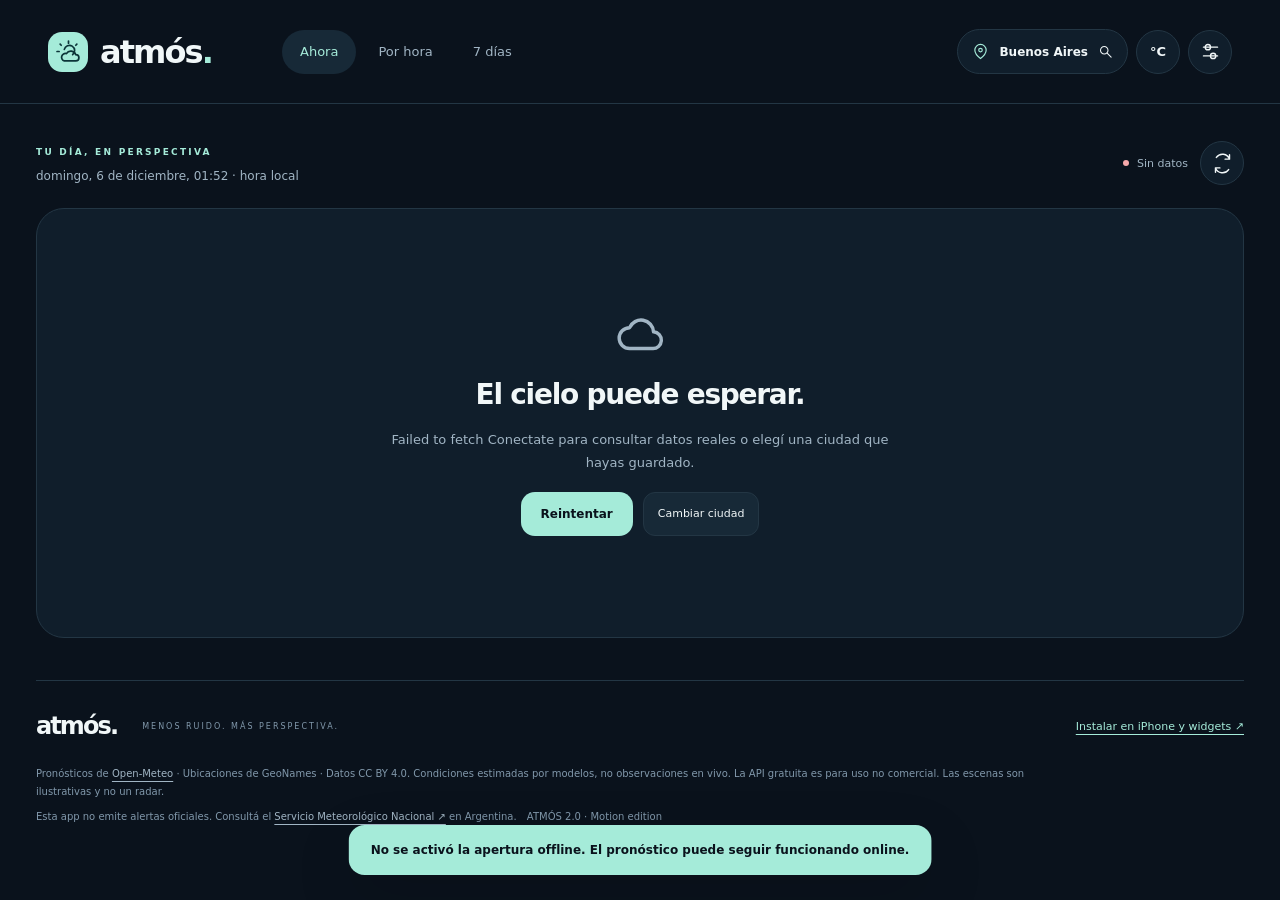
==== commit b7a74557: "feat: publicar ATMÓS 2.0 Motion edition con PWA y pruebas verificables" ====
--- a/index.html
+++ b/index.html
@@ -1,1168 +1,58 @@
-<!DOCTYPE html>
-<html lang="es-AR" data-motion="off">
+<!doctype html>
+<html lang="es-AR" data-theme="dark" data-motion="reduced">
 <head>
-  <meta charset="UTF-8" />
-  <meta name="viewport" content="width=device-width, initial-scale=1, viewport-fit=cover" />
-  <meta name="color-scheme" content="dark light" />
-  <meta name="theme-color" content="#0b111b" />
-  <meta name="description" content="ATMÓS: meteorología clara. Condiciones actuales, pronóstico horario y semanal, ciudades favoritas y datos disponibles sin conexión." />
-  <!-- ATMÓS PWA: GitHub Pages / HTTPS; todas las rutas son relativas a la carpeta. -->
-  <link rel="manifest" href="./manifest.webmanifest" />
-  <link rel="icon" type="image/svg+xml" href="./icons/favicon.svg" />
-  <link rel="apple-touch-icon" href="./icons/atmos-180.png" />
-  <meta name="apple-mobile-web-app-capable" content="yes" />
-  <meta name="apple-mobile-web-app-status-bar-style" content="black-translucent" />
-  <meta name="apple-mobile-web-app-title" content="ATMÓS" />
-  <title>ATMÓS — El clima, con otra perspectiva</title>
-  <style>
-    :root {
-      --bg: #0a1019; --bg2: #0c1520; --surface: #111d2b; --surface2: #172535; --surface3: #1a2b3b;
-      --stroke: rgba(183,216,243,.12); --stroke2: rgba(183,216,243,.19);
-      --text: #f5f9fd; --muted: #a8bacb; --subtle: #778ca1; --accent: #8ce2d9;
-      --accent2: #75abdc; --yellow: #f3ca81; --bad: #ff9c9c;
-      --shadow: 0 16px 64px rgba(0,0,0,.18); --radius: 24px;
-      font-family: Inter, ui-sans-serif, -apple-system, BlinkMacSystemFont, "Segoe UI", sans-serif;
-    }
-    :root[data-theme="light"] {
-      color-scheme: light; --bg:#eaf1f6; --bg2:#f0f5f9; --surface:#ffffff; --surface2:#f3f7fb; --surface3:#e7f0f7;
-      --stroke:rgba(18,48,75,.10); --stroke2:rgba(18,48,75,.18); --text:#122638; --muted:#4e667a; --subtle:#70859a;
-      --accent:#076b71; --accent2:#2977ad; --yellow:#8c5b14; --bad:#b52e36;
-      --shadow:0 16px 64px rgba(32,79,116,.075);
-    }
-    *, *::before, *::after { box-sizing: border-box; }
-    [hidden] { display: none !important; }
-    html {scroll-behavior:smooth; scroll-padding-top:20px;}
-    body {margin:0; background:var(--bg); color:var(--text); min-width:320px; -webkit-font-smoothing:antialiased; }
-    body::before {content:""; position:fixed; z-index:-1; pointer-events:none; inset:0; background:radial-gradient(ellipse 800px 590px at 80% -10%,rgba(69,119,149,.13),transparent 80%), radial-gradient(ellipse 490px 600px at -25% 75%, rgba(30,92,100,.13), transparent 90%);}
-    button,input {font:inherit;} button {cursor:pointer; color:inherit;}
-    button:disabled {opacity:.48; cursor:not-allowed;}
-    button:focus-visible, input:focus-visible, a:focus-visible, [tabindex]:focus-visible {outline:3px solid var(--accent);outline-offset:4px;}
-    a {color:inherit;} ::selection {background:#91dec6;color:#0d2732;}
-    .icon {display:inline-block;width:20px;height:20px;flex:none;vertical-align:middle;stroke:currentColor;fill:none;stroke-width:1.75;stroke-linecap:round;stroke-linejoin:round;}
-    .wicon {stroke-width:1.6;} .visually-hidden {position:absolute!important;width:1px;height:1px;padding:0;margin:-1px;overflow:hidden;clip:rect(0,0,0,0);white-space:nowrap;border:0;}
-    .shell {display:grid; grid-template-columns:252px minmax(0,1fr);max-width:1690px;min-height:100dvh;margin:0 auto;}
-    .sidebar {padding:37px 22px 25px; border-right:1px solid var(--stroke); position:sticky;top:0;height:100dvh;display:flex;flex-direction:column;gap:31px;background:linear-gradient(170deg,rgba(28,49,62,.16),transparent 80%);}
-    .brand {display:flex;gap:12px;align-items:center;text-decoration:none;padding-left:8px;}
-    .brand-mark {display:grid;place-items:center;width:37px;height:37px;border-radius:13px;background:#b0f4e4;color:#092830;box-shadow:0 7px 25px rgba(132,245,214,.10);}
-    .brand-mark svg {width:23px;height:23px;stroke-width:2.15;}
-    .brand-name {font-weight:850;letter-spacing:-1.25px;font-size:25px;line-height:1;}
-    .brand-sub {font-size:9px;color:var(--subtle);letter-spacing:2.1px;font-weight:800;margin-top:7px;}
-    .side-group {display:grid;gap:8px;}
-    .side-label {font-size:10px;letter-spacing:1.75px;font-weight:850;color:var(--subtle);padding:0 12px;margin-bottom:8px;}
-    .side-item {width:100%;border:0;background:transparent;display:flex;align-items:center;text-align:left;gap:14px;padding:12px 13px;border-radius:13px;color:var(--muted);font-weight:640;font-size:13px;transition:background .2s,color .2s;}
-    .side-item:hover,.side-item.active {background:var(--surface2);color:var(--text);}
-    .side-item.active {box-shadow:inset 3px 0 0 var(--accent);}
-    .side-item .icon {width:18px;height:18px;}
-    .fav-list {display:grid;gap:2px;}
-    .favorite {display:flex;gap:4px;align-items:center;min-width:0;}
-    .favorite .fav-open {flex:1;min-width:0;font-size:12px;overflow:hidden;text-overflow:ellipsis;white-space:nowrap;}
-    .favorite .fav-remove {display:grid;place-items:center;border:0;background:transparent;color:var(--subtle);width:26px;height:30px;border-radius:8px;opacity:.4;}
-    .favorite:hover .fav-remove,.favorite .fav-remove:focus-visible {opacity:1;}
-    .favorite .fav-remove:hover{background:rgba(255,130,130,.12);color:var(--bad);}
-    .favorite .fav-remove .icon {width:14px;height:14px;}
-    .side-footer {margin-top:auto;border:1px solid var(--stroke);border-radius:17px;padding:16px;background:var(--surface);}
-    .side-footer-title {display:flex;align-items:center;gap:8px;font-size:12px;font-weight:750;}
-    .side-footer p {color:var(--subtle);font-size:11px;line-height:1.6;margin:9px 0 13px;}
-    .side-footer button {background:var(--surface2);border:1px solid var(--stroke);padding:9px 11px;border-radius:10px;font-size:11px;font-weight:750;width:100%;}
-    .side-bottom {font-size:10px;line-height:1.6;color:var(--subtle);padding-left:12px;}
-    .main {min-width:0;padding:36px clamp(20px,4.3vw,70px) max(30px,env(safe-area-inset-bottom));}
-    .topbar {display:flex;align-items:center;justify-content:space-between;gap:16px;margin-bottom:30px;}
-    .eyebrow {font-size:11px;font-weight:820;letter-spacing:2.1px;text-transform:uppercase;color:var(--accent);}
-    .top-date {font-size:13px;color:var(--muted);margin-top:7px;}
-    .header-actions {display:flex;gap:9px;align-items:center;flex-wrap:wrap;justify-content:flex-end;}
-    .icon-btn {background:var(--surface);border:1px solid var(--stroke);height:41px;min-width:41px;border-radius:12px;display:flex;align-items:center;justify-content:center;gap:8px;padding:0 11px;transition:.2s;}
-    .icon-btn:hover,.control-btn:hover {border-color:var(--stroke2);background:var(--surface2);transform:translateY(-1px);}
-    .icon-btn .icon {width:18px;height:18px;}
-    .location-btn {min-width:170px;justify-content:flex-start;max-width:270px;}
-    .location-btn span {overflow:hidden;white-space:nowrap;text-overflow:ellipsis;font-weight:740;font-size:12px;}
-    .location-btn .icon:last-child {margin-left:auto;width:14px;}
-    .pill {display:inline-flex;gap:7px;align-items:center;background:var(--surface);border:1px solid var(--stroke);border-radius:50px;color:var(--muted);font-size:11px;font-weight:730;padding:9px 12px;white-space:nowrap;}
-    .pill .dot {display:inline-block;background:#89ddc7;width:7px;height:7px;border-radius:50%;box-shadow:0 0 0 3px rgba(89,207,178,.12);}
-    .pill.cached .dot {background:var(--yellow);box-shadow:none;}.pill.offline .dot {background:var(--bad);box-shadow:none;}
-    .hero {isolation:isolate;position:relative;overflow:hidden;min-height:354px;border-radius:30px;background:linear-gradient(117deg,#153f59 3%,#235976 54%,#4d879d 115%);box-shadow:var(--shadow);display:grid;grid-template-columns:1.3fr .7fr;padding:clamp(27px,4.4vw,54px);gap:22px;border:1px solid rgba(208,242,251,.1);color:white;}
-    .hero[data-scene="clear"] {background:linear-gradient(122deg,#11465f 0%,#1d758b 55%,#71a6af 120%);}
-    .hero[data-scene="partly"] {background:linear-gradient(122deg,#203d5d 0%,#375e83 58%,#94a6b2 125%);}
-    .hero[data-scene="cloud"] {background:linear-gradient(122deg,#24364e 0%,#475d76 62%,#7b899a 130%);}
-    .hero[data-scene="rain"] {background:linear-gradient(120deg,#122b44 0%,#27455b 55%,#536a80 120%);}
-    .hero[data-scene="storm"] {background:linear-gradient(115deg,#19233c 0%,#353e61 55%,#525777 120%);}
-    .hero[data-scene="snow"] {background:linear-gradient(120deg,#355b75 0%,#7198ad 60%,#b0ceda 120%);}
-    .hero[data-night="true"] {background:linear-gradient(120deg,#101e35 0%,#172e51 57%,#294466 120%);}
-    .hero::before {content:"";position:absolute;inset:0;z-index:-1;opacity:.2;background-image:radial-gradient(rgba(255,255,255,.25) .65px,transparent .65px);background-size:19px 19px;mask-image:linear-gradient(to left,black,transparent 80%);}
-    .hero::after {content:"";position:absolute;width:610px;height:610px;right:-235px;top:-340px;border-radius:50%;background:rgba(199,234,237,.07);box-shadow:0 0 0 90px rgba(211,245,255,.025),0 0 0 190px rgba(211,245,255,.025);pointer-events:none;}
-    .hero .orb {position:absolute;z-index:-1;width:185px;height:185px;border-radius:50%;right:14%;top:-50px;background:radial-gradient(circle at 39% 35%,#fff4c6 0%,#ffdb95 33%,#f3bc79 70%,#d79b77 100%);box-shadow:0 0 75px 22px rgba(255,219,135,.22),0 0 185px 70px rgba(255,218,141,.12);opacity:.93;}
-    .hero[data-night="true"] .orb {width:145px;height:145px;top:12px;right:15%;background:radial-gradient(circle at 40% 30%,#fffef8,#c7d9ee);box-shadow:0 0 80px 20px rgba(153,178,233,.13);}
-    .hero[data-scene="rain"] .orb,.hero[data-scene="storm"] .orb,.hero[data-scene="cloud"] .orb {opacity:.22;}
-    .cloud-art {position:absolute;z-index:-1;right:-9%;top:50%;height:110px;width:400px;border-radius:100px;background:rgba(248,253,255,.13);filter:blur(5px);transform:rotate(-10deg);box-shadow:-125px -40px 10px 13px rgba(248,253,255,.07),-200px 44px 8px 1px rgba(248,253,255,.08),60px -45px 6px 20px rgba(248,253,255,.08);animation:cloud-drift 25s ease-in-out infinite alternate;}
-    .cloud-art:after {content:"";position:absolute;width:220px;height:220px;left:75px;top:-105px;border-radius:50%;background:rgba(248,253,255,.11);}
-    .rain-art {position:absolute;inset:0;z-index:-1;opacity:0;background:repeating-linear-gradient(108deg,transparent 0 49px,rgba(210,232,255,.19) 50px 51px, transparent 52px 93px);transform:translateY(-7%);background-size:100px 190px;animation:rainfall 1.5s linear infinite;}
-    .hero[data-scene="rain"] .rain-art,.hero[data-scene="storm"] .rain-art {opacity:.5;}
-    .hero-main {position:relative;z-index:1;align-self:center;}
-    .hero-kicker {display:flex;align-items:center;gap:10px;text-transform:uppercase;letter-spacing:1.8px;font-size:10px;font-weight:800;color:rgba(238,255,255,.82);}
-    .hero-kicker .star {width:8px;height:8px;display:inline-block;border-radius:50%;background:#b7ffe1;box-shadow:0 0 16px rgba(183,255,225,.5);}
-    .hero-temp {font-size:clamp(95px,11vw,156px);letter-spacing:-12px;font-weight:660;line-height:1.01;margin:14px 0 10px;font-variant-numeric:tabular-nums;}
-    .hero-temp sup {font-size:.46em;position:relative;top:-.65em;letter-spacing:-8px;font-weight:420;margin-left:5px;}
-    .hero-desc {font-weight:670;letter-spacing:-.9px;font-size:clamp(22px,2.5vw,33px);line-height:1.22;margin:0 0 12px;}
-    .hero-sub {color:rgba(232,247,253,.77);font-size:13px;line-height:1.6;}
-    .hero-chips {display:flex;gap:9px;flex-wrap:wrap;margin-top:28px;}
-    .hero-chip {display:inline-flex;align-items:center;gap:7px;background:rgba(245,255,255,.12);border:1px solid rgba(245,255,255,.15);padding:8px 12px;border-radius:100px;font-size:12px;font-weight:680;backdrop-filter:blur(7px);}
-    .hero-chip .icon {width:15px;height:15px;}
-    .hero-side {position:relative;z-index:1;display:flex;flex-direction:column;align-items:flex-end;justify-content:space-between;min-width:0;}
-    .hero-side .hero-weather-symbol {width:120px;height:120px;opacity:.94;filter:drop-shadow(0 10px 35px rgba(16,49,72,.17));stroke-width:1.1;margin-top:30px;}
-    .hero-side-info {align-self:stretch;max-width:245px;margin-left:auto;border-top:1px solid rgba(244,255,255,.24);padding-top:19px;display:flex;justify-content:space-between;gap:10px;}
-    .hero-mini-label {font-size:10px;color:rgba(255,255,255,.65);text-transform:uppercase;letter-spacing:1.15px;font-weight:780;margin-bottom:7px;}
-    .hero-mini-val {font-size:21px;font-weight:680;letter-spacing:-.7px;}
-    .banner {display:none;gap:10px;align-items:flex-start;margin:15px 0 0;background:rgba(236,185,99,.09);border:1px solid rgba(236,185,99,.28);color:var(--text);border-radius:14px;padding:13px 17px;font-size:12px;line-height:1.5;}
-    .banner.show {display:flex;} .banner .icon {width:17px;height:17px;color:var(--yellow);margin-top:1px;}
-    .banner button {margin-left:auto;background:none;border:0;text-decoration:underline;font-size:12px;color:var(--accent);}
-    .intro-head {display:flex;justify-content:space-between;align-items:flex-end;gap:15px;margin:36px 0 17px;}
-    .section-eyebrow {font-size:10px;letter-spacing:1.9px;font-weight:820;color:var(--accent);margin-bottom:7px;text-transform:uppercase;}
-    .section-title {font-size:clamp(21px,2.4vw,27px);font-weight:770;letter-spacing:-.9px;margin:0;}
-    .section-sub {font-size:12px;color:var(--subtle);line-height:1.6;}
-    .insight {position:relative;display:flex;align-items:center;gap:15px;padding:16px 20px;background:var(--surface);border:1px solid var(--stroke);border-radius:17px;min-height:74px;}
-    .insight-icon {height:44px;width:44px;border-radius:14px;display:grid;place-items:center;flex:none;background:rgba(138,219,202,.095);color:var(--accent);}
-    .insight-icon .icon {width:21px;height:21px;}
-    .insight-copy {min-width:0;flex:1;}
-    .insight-copy strong {display:block;font-size:13px;line-height:1.4;}
-    .insight-copy span {display:block;color:var(--muted);margin-top:3px;font-size:12px;line-height:1.5;}
-    .insight-side {margin-left:auto;color:var(--subtle);font-size:10px;letter-spacing:.8px;text-transform:uppercase;font-weight:750;white-space:nowrap;}
-    .stats {display:grid;grid-template-columns:repeat(4,minmax(0,1fr));gap:13px;margin:17px 0 0;}
-    .stat {background:var(--surface);border:1px solid var(--stroke);border-radius:20px;min-height:149px;padding:19px;display:flex;flex-direction:column;justify-content:space-between;gap:8px;transition:border-color .2s,transform .2s;}
-    .stat:hover {border-color:var(--stroke2);transform:translateY(-2px);}
-    .stat-head {display:flex;gap:10px;align-items:center;color:var(--muted);font-size:12px;font-weight:680;}
-    .stat-icon {width:31px;height:31px;display:grid;place-items:center;border-radius:10px;background:var(--surface2);color:var(--accent);}
-    .stat-icon .icon {width:18px;height:18px;}
-    .stat-val {font-size:clamp(24px,2.8vw,32px);font-weight:740;letter-spacing:-1.2px;font-variant-numeric:tabular-nums;}
-    .stat-val small {font-size:13px;font-weight:610;color:var(--muted);letter-spacing:0;margin-left:2px;}
-    .stat-detail {font-size:11px;color:var(--subtle);line-height:1.5;}
-    .panel {background:var(--surface);border:1px solid var(--stroke);border-radius:25px;padding:clamp(18px,2.5vw,28px);overflow:hidden;}
-    .panel-top {display:flex;justify-content:space-between;gap:15px;align-items:center;margin-bottom:23px;}
-    .panel-name {font-size:16px;font-weight:770;letter-spacing:-.4px;margin:0;}
-    .panel-caption {font-size:11px;color:var(--subtle);margin-top:5px;}
-    .segmented {display:flex;gap:4px;align-items:center;padding:4px;background:var(--surface2);border-radius:11px;}
-    .segmented button {border:0;background:transparent;color:var(--muted);padding:8px 12px;font-size:11px;font-weight:750;border-radius:8px;}
-    .segmented button:hover {color:var(--text);}
-    .segmented button[aria-pressed="true"] {color:var(--text);background:var(--surface);box-shadow:0 1px 5px rgba(0,0,0,.1);}
-    .chart-wrap {min-width:0;position:relative;}
-    .weather-chart {width:100%;height:auto;min-height:180px;display:block;overflow:visible;touch-action:pan-y;}
-    .chart-hover {display:flex;gap:20px;align-items:center;min-height:55px;border-top:1px solid var(--stroke);margin-top:7px;padding-top:13px;flex-wrap:wrap;}
-    .hover-time {display:flex;gap:9px;align-items:center;color:var(--muted);font-size:12px;font-weight:650;min-width:90px;}
-    .chart-metric {font-size:12px;color:var(--muted);display:flex;gap:7px;align-items:center;}
-    .chart-metric strong {color:var(--text);font-size:13px;}
-    .metric-dot {width:7px;height:7px;border-radius:50%;background:var(--accent);}
-    .hour-strip {display:flex;gap:9px;overflow-x:auto;padding:3px 1px 12px;scroll-snap-type:x mandatory;scrollbar-width:thin;scrollbar-color:var(--stroke2) transparent;}
-    .hour-tile {scroll-snap-align:start;display:flex;flex-direction:column;align-items:center;gap:11px;flex:0 0 88px;background:var(--surface);border:1px solid var(--stroke);border-radius:16px;padding:16px 9px 14px;transition:border-color .2s,background .2s;}
-    .hour-tile:hover,.hour-tile.selected {border-color:rgba(118,206,194,.62);background:var(--surface2);}
-    .hour-tile time {font-size:11px;font-weight:740;color:var(--muted);}
-    .hour-tile .wicon {width:32px;height:32px;color:var(--yellow);}
-    .hour-tile strong {font-size:21px;font-weight:750;letter-spacing:-1px;}
-    .hour-tile .hour-rain {color:#79c4e8;font-size:10px;font-weight:730;display:flex;align-items:center;gap:4px;}
-    .hour-rain .icon {width:11px;height:11px;}
-    .two-col {display:grid;grid-template-columns:minmax(0,1.37fr) minmax(290px,.83fr);gap:16px;align-items:start;margin-top:17px;}
-    .daily-panel {padding-bottom:12px;}
-    .day-head {display:grid;grid-template-columns:110px 35px 1fr 70px 56px 20px;gap:10px;align-items:center;color:var(--subtle);font-size:10px;letter-spacing:.9px;text-transform:uppercase;padding:0 8px 11px;}
-    .day-item {border-top:1px solid var(--stroke);}
-    .day-btn {width:100%;display:grid;grid-template-columns:110px 35px 1fr 70px 56px 20px;gap:10px;align-items:center;text-align:left;border:0;background:transparent;padding:16px 8px;border-radius:12px;}
-    .day-btn:hover {background:var(--surface2);}
-    .day-label {font-size:12px;font-weight:770;}
-    .day-btn .wicon {width:25px;height:25px;color:var(--yellow);}
-    .day-temps {display:flex;align-items:center;gap:8px;font-size:12px;font-weight:760;min-width:0;}
-    .low {color:var(--subtle);font-weight:650;}
-    .range-track {height:5px;background:var(--surface3);border-radius:9px;flex:1;overflow:hidden;position:relative;min-width:15px;}
-    .range-fill {position:absolute;top:0;bottom:0;border-radius:5px;background:linear-gradient(90deg,#7ab9df,#96d0ce,#e3c486);}
-    .day-rain {font-size:11px;font-weight:700;color:#7abfdf;}
-    .day-wind {font-size:11px;color:var(--muted);}
-    .day-chevron {transition:transform .2s;color:var(--subtle);width:16px;height:16px;}
-    .day-btn[aria-expanded="true"] .day-chevron {transform:rotate(90deg);}
-    .day-detail {padding:1px 10px 17px 10px;display:grid;grid-template-columns:repeat(4,minmax(0,1fr));gap:8px;}
-    .day-detail-card {background:var(--surface2);padding:12px 11px;border-radius:10px;min-width:0;}
-    .day-detail-card small {display:block;color:var(--subtle);font-size:10px;line-height:1.4;margin-bottom:6px;}
-    .day-detail-card strong {font-size:13px;white-space:nowrap;}
-    .aside-col {display:flex;flex-direction:column;gap:16px;}
-    .sun-panel {position:relative;}
-    .sun-graphic {width:100%;max-width:305px;display:block;margin:2px auto 8px;}
-    .sun-times {display:flex;align-items:flex-end;justify-content:space-between;gap:12px;border-top:1px solid var(--stroke);padding-top:15px;}
-    .sun-time-label {font-size:10px;color:var(--subtle);display:flex;gap:5px;align-items:center;margin-bottom:6px;}
-    .sun-time-label .icon {width:14px;height:14px;}
-    .sun-time-val {font-size:19px;font-weight:750;letter-spacing:-.5px;}
-    .atm-grid {display:grid;grid-template-columns:1fr 1fr;gap:12px;}
-    .mini-stat {padding:17px 15px;border-radius:16px;border:1px solid var(--stroke);background:var(--surface);min-height:125px;display:flex;flex-direction:column;justify-content:space-between;}
-    .mini-stat .mini-label {display:flex;gap:7px;align-items:center;color:var(--muted);font-size:11px;}
-    .mini-stat .icon {width:16px;height:16px;color:var(--accent);}
-    .mini-stat strong {font-size:22px;font-weight:740;letter-spacing:-.5px;}
-    .mini-stat small {font-size:11px;color:var(--subtle);}
-    .bottom-foot {display:flex;align-items:flex-start;justify-content:space-between;gap:30px;margin:38px 0 0;padding:21px 0 0;border-top:1px solid var(--stroke);font-size:11px;color:var(--subtle);line-height:1.8;}
-    .bottom-foot a {color:var(--accent);text-underline-offset:3px;}
-    .bottom-foot .foot-brand {font-size:19px;font-weight:850;color:var(--text);letter-spacing:-.5px;white-space:nowrap;}
-    .mobile-brand {display:none;}
-    .action-mini {font-size:11px;font-weight:740;color:var(--accent);border:1px solid var(--stroke);background:var(--surface);padding:9px 12px;border-radius:10px;white-space:nowrap;}
-    .action-mini:hover {border-color:var(--accent);}
-    .toast {position:fixed;bottom:max(23px, env(safe-area-inset-bottom));right:25px;max-width:min(410px,calc(100vw - 40px));z-index:70;background:#d4f6e8;color:#173c3a;box-shadow:0 19px 45px rgba(0,0,0,.25);border-radius:14px;padding:15px 19px;font-size:13px;font-weight:700;line-height:1.4;transform:translateY(140px);opacity:0;pointer-events:none;transition:transform .25s,opacity .25s;}
-    .toast.show {transform:translateY(0);opacity:1;}
-    .modal-overlay {position:fixed;inset:0;z-index:40;background:rgba(2,12,23,.73);backdrop-filter:blur(11px);display:grid;place-items:start center;overflow-y:auto;padding:clamp(30px,11vh,118px) 15px 20px;}
-    .modal-overlay[hidden] {display:none;}
-    .modal {background:var(--surface);border:1px solid var(--stroke2);border-radius:22px;box-shadow:0 25px 90px rgba(0,0,0,.44);width:min(580px,100%);padding:24px;}
-    .modal-header {display:flex;justify-content:space-between;gap:10px;align-items:center;margin-bottom:20px;}
-    .modal-header h2 {font-size:20px;letter-spacing:-.65px;margin:0;}
-    .modal-header p {font-size:12px;color:var(--subtle);margin:6px 0 0;line-height:1.5;}
-    .modal-header .icon-btn {flex:none;}
-    .search-input-wrap {border:1px solid var(--stroke2);border-radius:13px;display:flex;align-items:center;gap:11px;padding:0 14px;height:52px;background:var(--surface2);}
-    .search-input-wrap .icon {width:20px;height:20px;color:var(--subtle);}
-    .search-input-wrap input {background:transparent;border:0;outline:0;color:var(--text);width:100%;height:100%;font-size:15px;min-width:0;}
-    .search-input-wrap input::placeholder {color:var(--subtle);}
-    .search-input-wrap:focus-within {border-color:var(--accent);}
-    .search-help {font-size:11px;line-height:1.5;color:var(--subtle);margin:9px 2px 20px;}
-    .place-list {display:grid;gap:6px;max-height:50vh;overflow:auto;}
-    .place-item {background:transparent;border:1px solid transparent;border-radius:12px;padding:12px;display:flex;align-items:center;gap:13px;text-align:left;width:100%;}
-    .place-item:hover {background:var(--surface2);border-color:var(--stroke);}
-    .place-item .place-icon {height:38px;width:38px;border-radius:12px;background:var(--surface2);display:grid;place-items:center;color:var(--accent);flex:none;}
-    .place-item .place-main {flex:1;min-width:0;}
-    .place-item strong {display:block;font-size:13px;overflow:hidden;text-overflow:ellipsis;white-space:nowrap;}
-    .place-item small {color:var(--subtle);display:block;font-size:11px;margin-top:3px;overflow:hidden;white-space:nowrap;text-overflow:ellipsis;}
-    .place-item .icon {width:18px;height:18px;color:var(--subtle);}
-    .modal-empty {padding:20px 10px;color:var(--subtle);text-align:center;font-size:13px;line-height:1.6;}
-    .modal-secondary {border-top:1px solid var(--stroke);margin-top:18px;padding-top:14px;display:flex;justify-content:space-between;gap:12px;align-items:center;}
-    .modal-secondary button {border:0;background:transparent;color:var(--accent);font-size:12px;font-weight:730;display:flex;gap:6px;align-items:center;}
-    .modal-secondary .icon {width:17px;height:17px;}
-    .loading-pulse {animation:skeleton 1.5s ease-in-out infinite alternate;}
-    .loading-pulse .hero-temp {letter-spacing:0;}
-    .empty-screen {min-height:480px;display:flex;flex-direction:column;align-items:center;justify-content:center;text-align:center;gap:13px;background:var(--surface);border:1px solid var(--stroke);border-radius:26px;padding:28px;}
-    .empty-screen>.icon {width:54px;height:54px;color:var(--subtle);}
-    .empty-screen h2 {font-size:26px;margin:10px 0 0;letter-spacing:-1px;}
-    .empty-screen p {max-width:380px;color:var(--muted);font-size:13px;line-height:1.7;}
-    .primary-btn {border:0;background:#c1f5e7;border-radius:12px;color:#143433;padding:12px 20px;font-weight:770;font-size:13px;}
-    .primary-btn:hover {background:#a2e8d6;}
-    @keyframes cloud-drift {to {transform:translate(-35px,8px) rotate(-10deg);}}
-    @keyframes rainfall {to {transform:translateY(130px);}}
-    @keyframes skeleton {from {opacity:1} to {opacity:.5}}
-    @keyframes rotate {to {transform:rotate(360deg);}}
-    .spinning {animation:rotate .9s linear infinite;}
-    @media (max-width:1250px) { .shell {grid-template-columns:216px minmax(0,1fr)} .main {padding-inline:30px} .stats {grid-template-columns:repeat(2,minmax(0,1fr));} .stat {min-height:135px} .two-col {grid-template-columns:minmax(0,1fr) 310px} .day-head,.day-btn {grid-template-columns:85px 30px 1fr 48px 16px} .day-wind,.day-head .day-wind-heading {display:none;} }
-    @media (max-width:1020px) { .shell{display:block} .sidebar{display:none} .main {padding:22px clamp(16px,4vw,45px) 35px;} .mobile-brand {display:flex;align-items:center;gap:7px;font-weight:860;letter-spacing:-.8px;font-size:20px;margin-bottom:12px;} .mobile-brand .brand-mark {width:29px;height:29px;border-radius:10px;} .mobile-brand .brand-mark svg {width:17px;height:17px;} .topbar {margin-bottom:22px} }
-    @media (max-width:740px) { .topbar {align-items:flex-start;flex-direction:column;gap:14px;} .topbar .header-actions {width:100%;justify-content:space-between} .location-btn {flex:1;max-width:none;} .hero {grid-template-columns:1fr;min-height:333px;padding:28px;border-radius:23px;} .hero-side {position:absolute;inset:0;pointer-events:none;} .hero-side .hero-weather-symbol {position:absolute;top:55px;right:25px;width:89px;height:89px;margin:0;opacity:.72;} .hero-side-info {display:none;} .hero-temp {font-size:112px;letter-spacing:-9px;margin-top:23px;} .hero-desc {font-size:25px;max-width:290px;} .hero .orb {right:7%;width:135px;height:135px;top:-12px;} .hero-chips {margin-top:21px;gap:6px;} .hero-chip {font-size:11px;padding:7px 9px;} .insight-side {display:none;} .two-col {grid-template-columns:1fr;} .day-head,.day-btn {grid-template-columns:95px 32px 1fr 59px 16px;} .day-detail {grid-template-columns:repeat(4,minmax(0,1fr));} .aside-col {display:grid;grid-template-columns:1fr 1fr;} .atm-grid {grid-template-columns:1fr;} .sun-graphic {max-width:245px;} }
-    @media (max-width:540px) { .main {padding:18px 13px 27px;} .topbar {padding:0 4px} .header-actions{gap:7px;} .pill {padding:9px 10px;font-size:10px} .location-btn {min-width:0} .icon-btn {min-width:38px;height:39px;padding:0 9px} .hero {padding:26px 21px;border-radius:20px;min-height:325px;} .hero-temp {font-size:104px} .hero-desc{font-size:24px;} .hero-side .hero-weather-symbol {top:54px;right:13px;width:70px;height:70px;}.intro-head {margin-top:27px;} .stats {gap:9px;} .stat {min-height:131px;padding:14px;border-radius:15px;} .stat-head {font-size:10.5px;gap:7px;} .stat-icon{width:27px;height:27px} .stat-val{font-size:25px} .panel {padding:18px 13px;border-radius:20px} .panel-top {align-items:flex-start;flex-direction:column;gap:11px;margin-bottom:17px;} .segmented {width:100%;} .segmented button {flex:1;} .day-head,.day-btn {grid-template-columns:65px 27px minmax(0,1fr) 42px 14px;gap:5px} .day-label {font-size:11px;} .day-temps{gap:3px;font-size:11px;} .day-rain{font-size:10px;} .day-detail {grid-template-columns:1fr 1fr;} .day-detail-card strong {font-size:12px;} .aside-col{grid-template-columns:1fr;} .atm-grid {grid-template-columns:repeat(2,minmax(0,1fr))} .hour-tile{flex-basis:82px} .chart-hover{gap:11px} .chart-metric{font-size:10px} .bottom-foot{flex-direction:column-reverse;gap:14px;} .insight{padding:14px;gap:11px} .insight-icon{width:39px;height:39px} .insight-copy strong{font-size:12px} .insight-copy span{font-size:11px} .modal{padding:18px;border-radius:16px} }
-
-    /* ATMÓS semantic motion — shared grammar, no continuous decoration. */
-    :root {
-      --motion-confirm:110ms;--motion-local:180ms;--motion-context:260ms;--motion-layout:240ms;
-      --motion-trace:380ms;--motion-step:24ms;--motion-delay-max:120ms;--motion-distance:6px;
-      --motion-omega:24;--motion-burst:3000ms;--motion-particle-cap:48;--motion-dpr-cap:1.5;
-      --motion-arrive:cubic-bezier(.2,.8,.2,1);--motion-exit:cubic-bezier(.4,0,1,1);
-    }
-    .motion-toggle[aria-pressed="true"]{border-color:rgba(140,226,217,.48);color:var(--accent);background:rgba(140,226,217,.07)}
-    .motion-toggle[aria-pressed="false"]{color:var(--subtle)}
-    .hero .atmos-ambient{position:absolute;inset:0;width:100%;height:100%;z-index:0;pointer-events:none;border-radius:inherit}
-    .hero .orb,.hero .cloud-art,.hero .rain-art,.hero-weather-symbol,.hero::after,.loading-pulse{animation:none!important}
-    .hero .rain-art{display:none} /* Canvas depicts a short qualitative event, not rainfall quantity. */
-    .stat:hover{transform:none}
-    .icon-btn,.hour-tile,.place-item,.day-btn{transition:background-color var(--motion-local),border-color var(--motion-local),color var(--motion-local)}
-    .icon-btn{position:relative}
-    .icon-btn>.icon:not(.spinning){transition:transform var(--motion-confirm) var(--motion-arrive)}
-    @media(hover:hover) and (pointer:fine){:root[data-motion="on"] .icon-btn:hover>.icon:not(.spinning){transform:scale(1.08)}}
-    :root[data-motion="on"] .icon-btn:focus-visible>.icon:not(.spinning){transform:scale(1.08)}
-    :root[data-motion="on"] .icon-btn:active>.icon:not(.spinning){transform:scale(.94)}
-    .icon-btn:focus-visible,.place-item:focus-visible,.hour-tile:focus-visible,.day-btn:focus-visible{outline:2px solid var(--accent);outline-offset:2px}
-    .segmented{position:relative;isolation:isolate}
-    .segmented button{position:relative;z-index:1;transition:color var(--motion-confirm)}
-    .segmented:has(.selection-marker) button[aria-pressed="true"]{background:transparent;box-shadow:none}
-    .selection-marker{position:absolute;left:0;top:4px;bottom:4px;pointer-events:none;z-index:0;background:var(--surface);border-radius:8px;box-shadow:0 1px 5px rgba(0,0,0,.1)}
-    .day-detail-region[hidden]{display:none!important}
-    .day-detail-region{overflow:visible}
-    .day-detail{animation:none}
-    .day-chevron{transition:transform var(--motion-local) var(--motion-arrive)}
-    @media(max-width:540px){
-      .header-actions{display:grid;grid-template-columns:repeat(5,minmax(0,1fr));gap:8px}
-      .header-actions .pill{grid-column:span 2;min-width:0;max-width:100%;padding:9px 8px}
-      #networkText{min-width:0;overflow:hidden;text-overflow:ellipsis}
-      .header-actions .location-btn{grid-column:span 3;min-width:0;max-width:none;width:100%}
-      .header-actions .location-btn>.icon{flex-shrink:0}
-      .header-actions>.icon-btn:not(.location-btn){width:100%;height:42px}
-    }
-    .modal-overlay{backdrop-filter:none;background:rgba(2,12,23,.84)}
-    .toast{transition:transform var(--motion-local) var(--motion-arrive),opacity var(--motion-local)}
-    .toast:not(.show){transform:translateY(12px)}
-    :root[data-motion="off"] *, :root[data-motion="off"] *::before, :root[data-motion="off"] *::after {
-      animation:none!important;transition:none!important;scroll-behavior:auto!important;
-    }
-    :root[data-motion="off"] .atmos-ambient{display:none}
-    @media(prefers-reduced-motion:reduce){*,*::before,*::after{animation:none!important;transition:none!important;scroll-behavior:auto!important}}
-  </style>
+<meta charset="utf-8"><meta name="viewport" content="width=device-width,initial-scale=1,viewport-fit=cover">
+<meta name="theme-color" content="#0a121c"><meta name="color-scheme" content="dark light">
+<meta name="description" content="ATMÓS: tu día en perspectiva. Clima, 48 horas de pronóstico, ciudades y una atmósfera que se mueve con vos.">
+<meta name="apple-mobile-web-app-capable" content="yes"><meta name="apple-mobile-web-app-status-bar-style" content="black-translucent"><meta name="apple-mobile-web-app-title" content="ATMÓS">
+<link rel="manifest" href="./manifest.webmanifest"><link rel="icon" type="image/svg+xml" href="./icons/favicon.svg"><link rel="apple-touch-icon" href="./icons/atmos-180.png">
+<link rel="stylesheet" href="./app.css?v=2.0.0"><title>ATMÓS — Tu día, en perspectiva</title>
+<script defer src="./model.js?v=2.0.0"></script><script defer src="./motion.js?v=2.0.0"></script><script defer src="./app.js?v=2.0.0"></script>
 </head>
 <body>
-<!-- Iconografía SVG embebida; no hay tipografías, librerías ni imágenes externas. -->
-<svg aria-hidden="true" xmlns="http://www.w3.org/2000/svg" style="position:absolute;width:0;height:0;overflow:hidden">
-  <symbol id="ic-motion" viewBox="0 0 24 24"><path d="M12 2 9.5 9.5 2 12l7.5 2.5L12 22l2.5-7.5L22 12l-7.5-2.5L12 2Z"/><path d="m19 3 1 2.5L22.5 6 20 7l-1 2.5L18 7l-2.5-1L18 5.5 19 3Z"/></symbol>
-  <symbol id="ic-atmos" viewBox="0 0 24 24"><circle cx="12" cy="12" r="3.2"/><path d="M12 2v4m0 12v4M2 12h4m12 0h4M4.93 4.93l2.83 2.83m8.48 8.48 2.83 2.83M4.93 19.07l2.83-2.83m8.48-8.48 2.83-2.83"/></symbol>
-  <symbol id="ic-search" viewBox="0 0 24 24"><circle cx="11" cy="11" r="7"/><path d="m20 20-4-4"/></symbol>
-  <symbol id="ic-pin" viewBox="0 0 24 24"><path d="M20 10c0 5-8 12-8 12S4 15 4 10a8 8 0 1 1 16 0Z"/><circle cx="12" cy="10" r="2.4"/></symbol>
-  <symbol id="ic-refresh" viewBox="0 0 24 24"><path d="M20 7v5h-5M4 17v-5h5"/><path d="M5.8 9a7.5 7.5 0 0 1 12.6-2L20 12M4 12l1.6 5A7.5 7.5 0 0 0 18.2 15"/></symbol>
-  <symbol id="ic-chevron-down" viewBox="0 0 24 24"><path d="m6 9 6 6 6-6"/></symbol>
-  <symbol id="ic-chevron-right" viewBox="0 0 24 24"><path d="m9 6 6 6-6 6"/></symbol>
-  <symbol id="ic-x" viewBox="0 0 24 24"><path d="M18 6 6 18M6 6l12 12"/></symbol>
-  <symbol id="ic-star" viewBox="0 0 24 24"><path d="m12 2.5 3 6.1 6.7 1-4.9 4.8 1.2 6.6L12 17.9l-6 3.1 1.2-6.6-4.9-4.8 6.7-1Z"/></symbol>
-  <symbol id="ic-plus" viewBox="0 0 24 24"><path d="M12 5v14M5 12h14"/></symbol>
-  <symbol id="ic-download" viewBox="0 0 24 24"><path d="M12 3v12m-4-4 4 4 4-4M4 17v4h16v-4"/></symbol>
-  <symbol id="ic-upload" viewBox="0 0 24 24"><path d="M12 17V4m-4 4 4-4 4 4M4 17v4h16v-4"/></symbol>
-  <symbol id="ic-calendar" viewBox="0 0 24 24"><rect x="3" y="5" width="18" height="16" rx="2"/><path d="M7 3v4m10-4v4M3 10h18"/></symbol>
-  <symbol id="ic-clock" viewBox="0 0 24 24"><circle cx="12" cy="12" r="9"/><path d="M12 7v5l3 2"/></symbol>
-  <symbol id="ic-thermo" viewBox="0 0 24 24"><path d="M14 14.6V5a3 3 0 0 0-6 0v9.6a5 5 0 1 0 6 0Z"/><path d="M11 9v9"/></symbol>
-  <symbol id="ic-droplet" viewBox="0 0 24 24"><path d="M12 22a8 8 0 0 0 8-8c0-4.5-8-12-8-12S4 9.5 4 14a8 8 0 0 0 8 8Z"/><path d="M8 15a4 4 0 0 0 4 4"/></symbol>
-  <symbol id="ic-wind" viewBox="0 0 24 24"><path d="M3 8h12a3 3 0 1 0-3-3M2 12h17a3 3 0 1 1-3 3M4 17h6a3 3 0 1 1-3 3"/></symbol>
-  <symbol id="ic-sun" viewBox="0 0 24 24"><circle cx="12" cy="12" r="4"/><path d="M12 2v2m0 16v2M4.93 4.93l1.42 1.42m11.3 11.3 1.42 1.42M2 12h2m16 0h2M4.93 19.07l1.42-1.42m11.3-11.3 1.42-1.42"/></symbol>
-  <symbol id="ic-moon" viewBox="0 0 24 24"><path d="M20 14.3A8.5 8.5 0 0 1 9.7 4 8.5 8.5 0 1 0 20 14.3Z"/></symbol>
-  <symbol id="ic-gauge" viewBox="0 0 24 24"><path d="M5 19a10 10 0 1 1 14 0"/><path d="m12 13 4-5"/><circle cx="12" cy="13" r="1.6"/><path d="M8 19h8"/></symbol>
-  <symbol id="ic-eye" viewBox="0 0 24 24"><path d="M2 12s3.6-6 10-6 10 6 10 6-3.6 6-10 6S2 12 2 12Z"/><circle cx="12" cy="12" r="3"/></symbol>
-  <symbol id="ic-compass" viewBox="0 0 24 24"><circle cx="12" cy="12" r="9"/><path d="m15.7 8.3-2.1 5.3-5.3 2.1 2.1-5.3Z"/></symbol>
-  <symbol id="ic-info" viewBox="0 0 24 24"><circle cx="12" cy="12" r="10"/><path d="M12 11v6M12 7h.01"/></symbol>
-  <symbol id="ic-alert" viewBox="0 0 24 24"><path d="M10.3 3.3 1.9 18a2 2 0 0 0 1.8 3h16.6a2 2 0 0 0 1.8-3L13.7 3.3a2 2 0 0 0-3.4 0Z"/><path d="M12 9v5m0 4h.01"/></symbol>
-  <symbol id="ic-navigation" viewBox="0 0 24 24"><path d="m3 11 18-8-8 18-2-8Z"/></symbol>
-  <symbol id="ic-sunrise" viewBox="0 0 24 24"><path d="M12 2v6m-3-3 3-3 3 3M2 18h20M5 15a7 7 0 0 1 14 0M4 9l2 2m14-2-2 2"/></symbol>
-  <symbol id="ic-sunset" viewBox="0 0 24 24"><path d="M12 8V2m-3 3 3 3 3-3M2 18h20M5 15a7 7 0 0 1 14 0M4 9l2 2m14-2-2 2"/></symbol>
-  <symbol id="ic-umbrella" viewBox="0 0 24 24"><path d="M3 13a9 9 0 0 1 18 0c-2-2-4-2-6 0-2-2-4-2-6 0-2-2-4-2-6 0ZM12 4v14a3 3 0 0 0 6 0"/></symbol>
-  <symbol id="ic-cloud-off" viewBox="0 0 24 24"><path d="M3 3l18 18M7 7a6 6 0 0 1 10 4 5 5 0 0 1 3 8H7a5 5 0 0 1-3-8"/></symbol>
-  <symbol id="ic-cloud" viewBox="0 0 24 24"><path d="M7 19a5 5 0 0 1-.5-10A7 7 0 0 1 20 11a4 4 0 0 1-.5 8Z"/></symbol>
-  <symbol id="ic-cloud-sun" viewBox="0 0 24 24"><path d="M7 4V2m-5 7h2m1-4L3.7 3.7M13 4l1.5-1.5"/><path d="M11 6a4 4 0 0 0-6 4M7 20a5 5 0 0 1-.5-10A7 7 0 0 1 20 12a4 4 0 0 1-.5 8Z"/></symbol>
-  <symbol id="ic-cloud-moon" viewBox="0 0 24 24"><path d="M14 3a5 5 0 0 0 4 7 5 5 0 0 1-6-3"/><path d="M7 20a5 5 0 0 1-.5-10A7 7 0 0 1 20 12a4 4 0 0 1-.5 8Z"/></symbol>
-  <symbol id="ic-cloud-rain" viewBox="0 0 24 24"><path d="M7 16a5 5 0 0 1-.5-10A7 7 0 0 1 20 8a4 4 0 0 1-.5 8ZM8 19l-1 2m6-3-1 3m6-3-1 3"/></symbol>
-  <symbol id="ic-cloud-drizzle" viewBox="0 0 24 24"><path d="M7 16a5 5 0 0 1-.5-10A7 7 0 0 1 20 8a4 4 0 0 1-.5 8ZM8 19v1m5-1v1m5-1v1"/></symbol>
-  <symbol id="ic-cloud-snow" viewBox="0 0 24 24"><path d="M7 15a5 5 0 0 1-.5-10A7 7 0 0 1 20 7a4 4 0 0 1-.5 8Z"/><path d="m8 18 2 2m0-2-2 2m8-2 2 2m0-2-2 2"/></symbol>
-  <symbol id="ic-cloud-lightning" viewBox="0 0 24 24"><path d="M7 16a5 5 0 0 1-.5-10A7 7 0 0 1 20 8a4 4 0 0 1-.5 8ZM13 15l-3 5h4l-2 3"/></symbol>
-  <symbol id="ic-cloud-fog" viewBox="0 0 24 24"><path d="M7 15a5 5 0 0 1-.5-10A7 7 0 0 1 20 7a4 4 0 0 1-.5 8ZM4 18h16M6 21h12"/></symbol>
-</svg>
-<div class="shell">
-  <aside class="sidebar" aria-label="Navegación principal">
-    <a href="#inicio" class="brand"><span class="brand-mark"><svg class="icon"><use href="#ic-atmos"/></svg></span><span><span class="brand-name">atmós.</span><span class="brand-sub">WEATHER, REIMAGINED</span></span></a>
-    <nav class="side-group" aria-label="Secciones">
-      <div class="side-label">EXPLORAR</div>
-      <button class="side-item active" data-scroll="inicio"><svg class="icon"><use href="#ic-sun"/></svg>Panorama</button>
-      <button class="side-item" data-scroll="horario"><svg class="icon"><use href="#ic-clock"/></svg>Por hora</button>
-      <button class="side-item" data-scroll="semanal"><svg class="icon"><use href="#ic-calendar"/></svg>Próximos 7 días</button>
-      <button class="side-item" data-scroll="detalles"><svg class="icon"><use href="#ic-gauge"/></svg>Atmósfera</button>
-    </nav>
-    <div class="side-group">
-      <div class="side-label">MIS LUGARES</div>
-      <div id="favoriteList" class="fav-list"></div>
-      <button class="side-item" id="addCitySide"><svg class="icon"><use href="#ic-plus"/></svg>Agregar ciudad</button>
-    </div>
-    <div class="side-footer">
-      <div class="side-footer-title"><svg class="icon"><use href="#ic-download"/></svg>Tus datos son tuyos</div>
-      <p>Exportá un respaldo de ciudades, preferencias y último pronóstico.</p>
-      <button id="exportSide">Exportar respaldo ↗</button>
-      <button id="importSide" style="margin-top:7px">Importar respaldo ↗</button>
-    </div>
-    <div class="side-bottom"><a href="./instalar.html" style="color:var(--accent);display:inline-block;margin-bottom:9px">Instalar en iPhone · Widgets ↗</a><br>Diseñado para funcionar también con los últimos datos guardados.<br>© ATMÓS · 2026</div>
-  </aside>
-  <main class="main" id="inicio">
-    <div class="mobile-brand"><span class="brand-mark"><svg class="icon"><use href="#ic-atmos"/></svg></span>atmós.</div>
-    <header class="topbar">
-      <div><div class="eyebrow">MIRÁ MÁS ALLÁ DEL PRONÓSTICO</div><div class="top-date" id="headerDate">El tiempo, en perspectiva.</div></div>
-      <div class="header-actions">
-        <span class="pill" id="networkPill" role="status"><span class="dot"></span><span id="networkText">Conectando</span></span>
-        <button class="icon-btn location-btn" id="openCity" aria-label="Buscar ciudad"><svg class="icon"><use href="#ic-pin"/></svg><span id="headerCity">Buenos Aires</span><svg class="icon"><use href="#ic-chevron-down"/></svg></button>
-        <button class="icon-btn" id="favoriteToggle" aria-label="Guardar ciudad como favorita" aria-pressed="false" title="Agregar o quitar de favoritos"><svg class="icon"><use href="#ic-star"/></svg></button>
-        <button class="icon-btn" id="unitToggle" title="Cambiar unidad" aria-label="Cambiar entre Celsius y Fahrenheit"><span id="unitText" style="font-size:12px;font-weight:850">°C</span></button>
-        <button class="icon-btn motion-toggle" id="motionToggle" type="button" title="Animación ambiental" aria-pressed="true" aria-label="Desactivar animación ambiental"><svg class="icon"><use href="#ic-motion"/></svg></button>
-        <button class="icon-btn" id="themeToggle" title="Cambiar tema" aria-label="Cambiar tema claro u oscuro"><svg class="icon"><use href="#ic-moon"/></svg></button>
-        <button class="icon-btn" id="refreshBtn" title="Actualizar pronóstico" aria-label="Actualizar pronóstico"><svg class="icon" id="refreshIcon"><use href="#ic-refresh"/></svg></button>
-      </div>
-    </header>
-    <div id="appContent">
-      <section class="hero loading-pulse" aria-label="Estado del clima"><div class="hero-main"><div class="hero-kicker">CARGANDO PRONÓSTICO…</div><div class="hero-temp">—<sup>°</sup></div><h1 class="hero-desc">Conectando con el cielo</h1><div class="hero-sub">Estamos obteniendo información meteorológica real.</div></div><div class="hero-side"></div></section>
-    </div>
-    <footer class="bottom-foot" id="footer">
-      <div>Datos meteorológicos: <a href="https://open-meteo.com/" target="_blank" rel="noopener noreferrer">Open-Meteo</a> · Geocodificación: <a href="https://www.geonames.org/" target="_blank" rel="noopener noreferrer">GeoNames</a> (atribución CC BY 4.0). Pronósticos de modelos, no estaciones en tiempo real. No sustituye avisos oficiales del <a href="https://www.smn.gob.ar/alertas" target="_blank" rel="noopener noreferrer">SMN</a>. La API gratuita de Open-Meteo es para uso no comercial. <a href="./instalar.html">Instalar en iOS y widgets</a>. <button class="action-mini" id="exportMobile">Exportar respaldo</button> <button class="action-mini" id="importMobile">Importar respaldo</button><div id="lastSource" style="margin-top:7px"></div></div>
-      <span class="foot-brand">atmós.</span>
-    </footer>
-  </main>
-</div>
-<div id="cityOverlay" class="modal-overlay" hidden>
-  <div class="modal" role="dialog" aria-modal="true" aria-labelledby="cityModalTitle" tabindex="-1" id="cityModal">
-    <div class="modal-header"><div><h2 id="cityModalTitle">Explorar ubicaciones</h2><p>Buscá una ciudad o usá tu ubicación actual.</p></div><button class="icon-btn" id="closeCity" aria-label="Cerrar búsqueda"><svg class="icon"><use href="#ic-x"/></svg></button></div>
-    <label class="visually-hidden" for="citySearch">Buscar ciudad</label>
-    <div class="search-input-wrap"><svg class="icon"><use href="#ic-search"/></svg><input type="search" id="citySearch" placeholder="Ciudad, localidad o código postal" autocomplete="off" spellcheck="false" maxlength="90" /></div>
-    <div class="search-help" id="searchHelp">Escribí al menos dos caracteres para buscar ciudades de todo el mundo.</div>
-    <div id="placeResults" class="place-list" aria-live="polite"></div>
-    <div class="modal-secondary"><button id="geoBtn"><svg class="icon"><use href="#ic-navigation"/></svg>Usar mi ubicación</button><span style="font-size:10px;color:var(--subtle)">Permiso solicitado sólo al pulsar</span></div>
-  </div>
-</div>
-<div id="motionStatus" class="visually-hidden" role="status" aria-live="polite" aria-atomic="true"></div>
-<div class="toast" id="toast" role="status" aria-live="polite"></div>
-<input type="file" id="importFile" accept="application/json,.json" hidden />
-<script>
-'use strict';
-/* ATMÓS 3.0 · Implementación sin dependencias externas. No inventa observaciones ni alertas oficiales. */
-const CONFIG = Object.freeze({
-  forecastURL:'https://api.open-meteo.com/v1/forecast',
-  geocodingURL:'https://geocoding-api.open-meteo.com/v1/search',
-  storageKey:'atmos.preferences.v1', cacheKey:'atmos.forecasts.v1',
-  maxCaches:7, requestTimeout:15000
-});
-const DEFAULT_LOCATION = Object.freeze({name:'Buenos Aires',admin1:'Ciudad Autónoma de Buenos Aires',country:'Argentina',country_code:'AR',latitude:-34.6037,longitude:-58.3816,timezone:'America/Argentina/Buenos_Aires'});
-const PRESETS = [
-  DEFAULT_LOCATION,
-  {name:'Córdoba',admin1:'Córdoba',country:'Argentina',latitude:-31.4135,longitude:-64.1811,timezone:'America/Argentina/Buenos_Aires'},
-  {name:'Rosario',admin1:'Santa Fe',country:'Argentina',latitude:-32.9468,longitude:-60.6393,timezone:'America/Argentina/Buenos_Aires'},
-  {name:'Mendoza',admin1:'Mendoza',country:'Argentina',latitude:-32.8895,longitude:-68.8458,timezone:'America/Argentina/Buenos_Aires'},
-  {name:'Mar del Plata',admin1:'Buenos Aires',country:'Argentina',latitude:-38.0055,longitude:-57.5426,timezone:'America/Argentina/Buenos_Aires'},
-  {name:'Bariloche',admin1:'Río Negro',country:'Argentina',latitude:-41.1335,longitude:-71.3103,timezone:'America/Argentina/Buenos_Aires'},
-  {name:'Ushuaia',admin1:'Tierra del Fuego',country:'Argentina',latitude:-54.8019,longitude:-68.3030,timezone:'America/Argentina/Buenos_Aires'}
-];
-const $ = (id) => document.getElementById(id);
-const ico = (name, extra='') => `<svg class="icon ${extra}" aria-hidden="true"><use href="#ic-${name}"></use></svg>`;
-const esc = (str) => String(str ?? '').replace(/[&<>"']/g,c=>({'&':'&amp;','<':'&lt;','>':'&gt;','"':'&quot;',"'":'&#39;'}[c]));
-const isNum = (v) => typeof v === 'number' && Number.isFinite(v);
-const clamp = (v,min,max) => Math.min(max,Math.max(min,v));
-const format = (v,dec=0) => isNum(v) ? Number(v).toLocaleString('es-AR',{maximumFractionDigits:dec,minimumFractionDigits:dec}) : '—';
-const mm = (v) => isNum(v) ? format(v, v < 1 && v > 0 ? 1 : 1) : '—';
-const readableAge = (millis) => {
-  const min = Math.max(0,Math.floor(millis/60000));
-  if(min < 1)return 'hace unos segundos';
-  if(min < 60)return `hace ${min} min`;
-  const hours=Math.floor(min/60);
-  if(hours < 24)return `hace ${hours} h`;
-  return `hace ${Math.floor(hours/24)} día${hours>=48?'s':''}`;
-};
-function safeStorageGet(key){try{return localStorage.getItem(key);}catch{return null;}}
-function safeStorageSet(key,value){try{localStorage.setItem(key,value);return true;}catch{return false;}}
-function initialPrefs(){
-  try{
-    const obj=JSON.parse(safeStorageGet(CONFIG.storageKey)||'null');
-    if(obj && typeof obj==='object')return obj;
-  }catch{}
-  return {};
-}
-function validLocation(p){return !!p && typeof p.name==='string' && p.name.length<=120 && p.name.length>0 && isNum(p.latitude) && isNum(p.longitude) && Math.abs(p.latitude)<=90 && Math.abs(p.longitude)<=180;}
-function normalizeLocation(p){
-  return {name:String(p.name).slice(0,120),admin1:String(p.admin1||'').slice(0,120),country:String(p.country||'').slice(0,100),country_code:String(p.country_code||'').slice(0,4),latitude:Number(p.latitude),longitude:Number(p.longitude),timezone:typeof p.timezone==='string' && p.timezone.length<100?p.timezone:undefined};
-}
-function validWeather(d){
-  return !!d && typeof d==='object' && !d.error && d.current && isNum(d.current.temperature_2m) &&
-    typeof d.current.time==='string' && /^\d{4}-\d\d-\d\dT\d\d:\d\d/.test(d.current.time) &&
-    d.hourly && Array.isArray(d.hourly.time) && d.hourly.time.length>12 && d.hourly.time.length<=500 &&
-    Array.isArray(d.hourly.temperature_2m) && d.hourly.temperature_2m.length===d.hourly.time.length &&
-    d.daily && Array.isArray(d.daily.time) && d.daily.time.length>=1 && d.daily.time.length<=16 &&
-    Array.isArray(d.daily.temperature_2m_max) && d.daily.temperature_2m_max.length===d.daily.time.length;
-}
-function cacheIdentifier(place){return `${place.latitude.toFixed(3)},${place.longitude.toFixed(3)}`;}
-function getCaches(){try{const o=JSON.parse(safeStorageGet(CONFIG.cacheKey)||'{}');return o&&typeof o==='object'&&!Array.isArray(o)?o:{};}catch{return {};}}
-function cacheLookup(place){
-  const entry=getCaches()[cacheIdentifier(place)];
-  return entry && validWeather(entry.data) && isNum(entry.fetchedAt) && entry.fetchedAt>0 ? entry:null;
-}
-function saveCache(place,data,fetchedAt){
-  const caches=getCaches();
-  caches[cacheIdentifier(place)]={location:normalizeLocation(place),data,fetchedAt};
-  const keys=Object.keys(caches).sort((a,b)=>(caches[b]?.fetchedAt||0)-(caches[a]?.fetchedAt||0));
-  keys.slice(CONFIG.maxCaches).forEach(k=>delete caches[k]);
-  const result=safeStorageSet(CONFIG.cacheKey,JSON.stringify(caches));
-  if(!result)showToast('Pronóstico cargado, pero no se pudo conservar en este navegador.');
-}
-function locationFromLink(){
-  try{
-    const q=new URLSearchParams(location.search),lat=Number(q.get('lat')),lon=Number(q.get('lon'));
-    if(!q.has('lat')||!q.has('lon')||!Number.isFinite(lat)||!Number.isFinite(lon)||Math.abs(lat)>90||Math.abs(lon)>180)return null;
-    const raw={name:String(q.get('city')||'Ubicación').slice(0,90),latitude:lat,longitude:lon,country:'',admin1:''};
-    return validLocation(raw)?normalizeLocation(raw):null;
-  }catch{return null;}
-}
-const linkLocation=locationFromLink();
-const saved=initialPrefs();
-const state={
-  location:linkLocation||(validLocation(saved.location)?normalizeLocation(saved.location):{...DEFAULT_LOCATION}),
-  favorites:Array.isArray(saved.favorites)?saved.favorites.filter(validLocation).slice(0,8).map(normalizeLocation):[],
-  units:saved.units==='F'?'F':'C',
-  theme:saved.theme==='light'?'light':'dark',
-  data:null,fetchedAt:0,source:'none',loading:false,activeChart:'temp',selectedHour:0,openDay:0,
-  searchAbort:null,forecastAbort:null,requestSequence:0,searchSequence:0,searchTimer:null,modalRestoreFocus:null,
-  toastTimer:null
-};
-function savePrefs(){safeStorageSet(CONFIG.storageKey,JSON.stringify({location:state.location,favorites:state.favorites,units:state.units,theme:state.theme}));}
-function placeEquals(a,b){return validLocation(a)&&validLocation(b)&&cacheIdentifier(a)===cacheIdentifier(b);}
-function favoriteIndex(place){return state.favorites.findIndex(p=>placeEquals(p,place));}
-function temp(v){return isNum(v)?state.units==='F'?v*9/5+32:v:null;}
-function tempLabel(v){return isNum(v)?`${format(temp(v))}°`:'—';}
-function speed(v){return isNum(v)?state.units==='F'?v/1.609344:v:null;}
-function windLabel(v,compact=false){return isNum(v)?`${format(speed(v))}${compact?'':state.units==='F'?' mph':' km/h'}`:'—';}
-function windUnit(){return state.units==='F'?'mph':'km/h';}
-function safeDay(date){try{return new Date(`${date.slice(0,10)}T12:00:00Z`);}catch{return new Date(NaN);}}
-function dayFormat(d,opts){return new Intl.DateTimeFormat('es-AR',{...opts,timeZone:'UTC'}).format(safeDay(d));}
-function weekday(d){return dayFormat(d,{weekday:'long'});}
-function labelDay(d,currentDay){return d===currentDay?'Hoy':weekday(d).replace(/^./,m=>m.toUpperCase());}
-function cityNowParts(tz){
-  try{
-    const out={};new Intl.DateTimeFormat('en-GB',{timeZone:tz||'UTC',year:'numeric',month:'2-digit',day:'2-digit',hour:'2-digit',minute:'2-digit',hourCycle:'h23'}).formatToParts(new Date()).forEach(p=>{if(p.type!=='literal')out[p.type]=p.value;});
-    return {date:`${out.year}-${out.month}-${out.day}`,time:`${out.hour}:${out.minute}`};
-  }catch{return {date:new Date().toISOString().slice(0,10),time:'--:--'};}
-}
-function weatherDetails(code,day=true){
-  const c=Number(code);
-  if(c===0)return {title:day?'Despejado':'Cielo despejado',short:'Despejado',icon:day?'sun':'moon',scene:'clear'};
-  if(c===1)return {title:day?'Mayormente despejado':'Mayormente despejado',short:'Mayormente despejado',icon:day?'sun':'moon',scene:'clear'};
-  if(c===2)return {title:'Parcialmente nublado',short:'Algo nublado',icon:day?'cloud-sun':'cloud-moon',scene:'partly'};
-  if(c===3)return {title:'Cielo cubierto',short:'Nublado',icon:'cloud',scene:'cloud'};
-  if(c===45||c===48)return {title:'Neblina o niebla',short:'Niebla',icon:'cloud-fog',scene:'cloud'};
-  if([51,53,55,56,57].includes(c))return {title:'Llovizna',short:'Llovizna',icon:'cloud-drizzle',scene:'rain'};
-  if([61,63,65,66,67].includes(c))return {title:c===65||c===67?'Lluvia intensa':'Lluvia',short:'Lluvia',icon:'cloud-rain',scene:'rain'};
-  if([71,73,75,77,85,86].includes(c))return {title:'Nieve',short:'Nieve',icon:'cloud-snow',scene:'snow'};
-  if([80,81,82].includes(c))return {title:'Chubascos',short:'Chubascos',icon:'cloud-rain',scene:'rain'};
-  if([95,96,99].includes(c))return {title:'Tormentas',short:'Tormentas',icon:'cloud-lightning',scene:'storm'};
-  return {title:'Condiciones variables',short:'Variable',icon:'cloud',scene:'partly'};
-}
-function windRose(deg){
-  if(!isNum(deg))return '—';
-  const dirs=['N','NNE','NE','ENE','E','ESE','SE','SSE','S','SSO','SO','OSO','O','ONO','NO','NNO'];
-  return dirs[Math.round(((deg%360)+360)%360/22.5)%16];
-}
-function hourAt(i){
-  const h=state.data?.hourly;
-  if(!h||!h.time?.[i])return null;
-  const keys=['temperature_2m','apparent_temperature','precipitation_probability','precipitation','weather_code','wind_speed_10m','wind_gusts_10m','wind_direction_10m','uv_index','visibility','relative_humidity_2m'];
-  const out={time:h.time[i],index:i};keys.forEach(k=>out[k]=h[k]?.[i]??null);return out;
-}
-function startHourIndex(){
-  const arr=state.data?.hourly?.time||[];
-  const now=state.data?.current?.time?.slice(0,13)||'';
-  const index=arr.findIndex(t=>t.slice(0,13)>=now);
-  return index<0?0:index;
-}
-function nextHours(count=24){
-  const start=startHourIndex();
-  return (state.data?.hourly?.time||[]).slice(start,start+count).map((_,off)=>hourAt(start+off)).filter(Boolean);
-}
-function todayIndex(){
-  const date=state.data.current.time.slice(0,10);
-  return Math.max(0,state.data.daily.time.indexOf(date));
-}
-function take(obj,key,i){return obj[key]?.[i]??null;}
-function advisory(){
-  const now=state.data.current, day=state.data.daily, i=todayIndex(), hours=nextHours(24);
-  const probabilityValues=hours.map(h=>h.precipitation_probability).filter(isNum);
-  const precipitationValues=hours.map(h=>h.precipitation).filter(isNum);
-  const gustValues=hours.map(h=>h.wind_gusts_10m).filter(isNum);
-  const maxProb=probabilityValues.length?Math.max(...probabilityValues):null;
-  const rainAmount=precipitationValues.length?precipitationValues.reduce((a,b)=>a+b,0):null;
-  const gustMax=gustValues.length?Math.max(...gustValues):null;
-  const thunder=hours.some(h=>[95,96,99].includes(h.weather_code));
-  const uv=take(day,'uv_index_max',i);
-  if(thunder)return {icon:'alert',title:'Posibilidad de tormentas',subtitle:'El modelo prevé tormentas en las próximas horas. Consultá los avisos oficiales antes de salir.'};
-  if(isNum(gustMax)&&gustMax>=65)return {icon:'wind',title:'Atención a las ráfagas previstas',subtitle:`Se pronostican ráfagas de hasta ${windLabel(gustMax)} en 24 h. Asegurá objetos exteriores.`};
-  if(isNum(maxProb)&&isNum(rainAmount)&&maxProb>=60 && rainAmount>=.4)return {icon:'umbrella',title:'Conviene llevar paraguas',subtitle:`Probabilidad horaria máxima de ${format(maxProb)}% y ${mm(rainAmount)} mm acumulados previstos en las próximas 24 h.`};
-  if(isNum(uv)&&uv>=7 && now.is_day===1)return {icon:'sun',title:'Protección solar recomendada',subtitle:`Índice UV máximo previsto hoy: ${format(uv,1)}. Evitá exposiciones prolongadas.`};
-  if(isNum(now.temperature_2m)&&now.temperature_2m>=34)return {icon:'thermo',title:'Temperaturas elevadas',subtitle:`Ahora se estiman ${tempLabel(now.temperature_2m)}. Hidratate y evitá esfuerzos en las horas más cálidas.`};
-  if(isNum(now.temperature_2m)&&now.temperature_2m<=3)return {icon:'thermo',title:'Hace frío',subtitle:`La temperatura actual estimada es ${tempLabel(now.temperature_2m)}. Abrigate si salís.`};
-  if(isNum(maxProb)&&maxProb>=40)return {icon:'cloud-rain',title:'El tiempo podría cambiar',subtitle:`La probabilidad de precipitación alcanza ${format(maxProb)}% en alguna de las próximas 24 horas.`};
-  if(!isNum(maxProb)||!isNum(gustMax))return {icon:'info',title:'Pronóstico con datos parciales',subtitle:'Este modelo no proporciona algunas variables necesarias para evaluar lluvia y viento. No se infiere ausencia de riesgo.'};
-  return {icon:'sun',title:'Condiciones relativamente estables',subtitle:'No aparecen señales destacadas de lluvia o viento fuerte en las próximas horas según los umbrales de esta app.'};
-}
-function updateHeader(){
-  const city=state.location, clock=cityNowParts(state.data?.timezone||city.timezone||'America/Argentina/Buenos_Aires');
-  $('headerCity').textContent=city.name;
-  $('headerDate').textContent=`${weekday(clock.date).replace(/^./,m=>m.toUpperCase())}, ${dayFormat(clock.date,{day:'numeric',month:'long'})} · ${clock.time} h (hora local)`;
-  $('unitText').textContent=state.units==='C'?'°C':'°F';
-  const active=favoriteIndex(city)>=0;
-  $('favoriteToggle').setAttribute('aria-pressed',String(active));
-  $('favoriteToggle').setAttribute('aria-label',active?'Quitar ciudad de favoritos':'Guardar ciudad como favorita');
-  $('favoriteToggle').style.color=active?'var(--yellow)':'';
-  $('favoriteToggle').querySelector('svg').style.fill=active?'currentColor':'none';
-  $('refreshBtn').disabled=state.loading;
-  $('refreshIcon').classList.toggle('spinning',state.loading);
-  let klass='',txt='Esperando datos';
-  if(!navigator.onLine){klass='offline';txt=state.data?'Sin conexión · caché':'Sin conexión';}
-  else if(state.loading){txt='Actualizando…';}
-  else if(state.source==='live'){txt=`Actualizado ${readableAge(Date.now()-state.fetchedAt)}`;}
-  else if(state.source==='cached'||state.source==='imported'){klass='cached';txt=`Guardado ${readableAge(Date.now()-state.fetchedAt)}`;}
-  else {klass='offline';txt='Sin datos';}
-  $('networkPill').className=`pill ${klass}`;
-  $('networkText').textContent=txt;
-  $('lastSource').textContent=state.data?`Datos ${state.source==='live'?'consultados':state.source==='imported'?'importados':'guardados'}: ${new Date(state.fetchedAt).toLocaleString('es-AR',{dateStyle:'medium',timeStyle:'short'})}. Coordenadas aprox.: ${format(state.location.latitude,3)}°, ${format(state.location.longitude,3)}°.`:'No hay un pronóstico disponible todavía.';
-  document.documentElement.dataset.theme=state.theme;
-  crossfadeThemeIcon($('themeToggle'),state.theme==='dark'?'sun':'moon');
-  $('themeToggle').setAttribute('aria-label',state.theme==='dark'?'Activar tema claro':'Activar tema oscuro');
-}
-function updateFavorites(){
-  const signature=state.favorites.map(p=>cacheIdentifier(p)+'|'+p.name).join(';');
-  if($('favoriteList').dataset.signature===signature)return;
-  const before=captureFavoritePositions(),focused=document.activeElement;
-  const removedFocus=$('favoriteList').contains(focused),focusIndex=removedFocus?Number(focused.dataset.removeFav??focused.dataset.fav):0;
-  cancelMotionWithin($('favoriteList'));
-  $('favoriteList').dataset.signature=signature;
-  const element=$('favoriteList');
-  element.innerHTML=state.favorites.length?state.favorites.map((p,i)=>`<div class="favorite" data-place-key="${esc(cacheIdentifier(p))}"><button class="side-item fav-open" data-fav="${i}" title="${esc(p.name)}">${ico('pin')}${esc(p.name)}</button><button class="fav-remove" data-remove-fav="${i}" aria-label="Eliminar ${esc(p.name)} de favoritos">${ico('x')}</button></div>`).join(''):`<div style="font-size:11px;color:var(--subtle);padding:0 12px 9px">Todavía no agregaste ciudades.</div>`;
-  animateFavorites(before);
-  if(removedFocus){const buttons=element.querySelectorAll('[data-remove-fav]');(buttons[Math.min(focusIndex,buttons.length-1)]||$('addCitySide')).focus({preventScroll:true});}
-}
-function showToast(message){
-  const el=$('toast');el.textContent=message;el.classList.add('show');
-  clearTimeout(state.toastTimer);state.toastTimer=setTimeout(()=>el.classList.remove('show'),3800);
-}
-function renderError(message){
-  clearPresentation();
-  $('appContent').innerHTML=`<section class="empty-screen" aria-live="polite">${ico('cloud-off')}<h2>No podemos consultar el clima</h2><p>${esc(message)}. Conectate a Internet para obtener un pronóstico o seleccioná una ciudad que ya hayas consultado y guardado en este navegador.</p><div style="display:flex;gap:9px;flex-wrap:wrap;justify-content:center"><button class="primary-btn" id="retryError">Reintentar conexión</button><button class="action-mini" id="cityError">Cambiar ciudad</button></div></section>`;
-  $('retryError').addEventListener('click',()=>loadLocation(state.location,true));
-  $('cityError').addEventListener('click',openCityDialog);
-}
-function drawHero(){
-  const now=state.data.current, day=state.data.daily, i=todayIndex(), main=weatherDetails(now.weather_code,now.is_day!==0);
-  const hour=nextHours(2)[0], chance=hour?.precipitation_probability;
-  const old=Date.now()-state.fetchedAt>6*3600000;
-  const dateNote=old?`Modelo consultado el ${new Date(state.fetchedAt).toLocaleDateString('es-AR',{day:'numeric',month:'short'})}.`: 'Condiciones actuales estimadas por modelos.';
-  return `<section class="hero" data-scene="${main.scene}" data-night="${now.is_day===0}" aria-label="Pronóstico principal de ${esc(state.location.name)}">
-  <span class="orb" aria-hidden="true"></span><span class="cloud-art" aria-hidden="true"></span><span class="rain-art" aria-hidden="true"></span>
-  <canvas class="atmos-ambient" aria-hidden="true"></canvas>
-  <div class="hero-main"><div class="hero-kicker"><span class="star"></span> ${old?'ÚLTIMA CONSULTA':'CONDICIONES ESTIMADAS'} · ${esc(state.location.name)}</div>
-  <div class="hero-temp">${isNum(now.temperature_2m)?format(temp(now.temperature_2m)):'—'}<sup>°</sup></div>
-  <h1 class="hero-desc">${esc(main.title)}</h1>
-  <div class="hero-sub">Máxima ${tempLabel(take(day,'temperature_2m_max',i))} · Mínima ${tempLabel(take(day,'temperature_2m_min',i))}<br>${esc(dateNote)}</div>
-  <div class="hero-chips"><span class="hero-chip">${ico('thermo')} Sensación ${tempLabel(now.apparent_temperature)}</span><span class="hero-chip">${ico('droplet')} ${isNum(chance)?`${format(chance)}% lluvia`:'Lluvia —'}</span><span class="hero-chip">${ico('wind')} ${windLabel(now.wind_speed_10m)}</span></div>
-  </div>
-  <div class="hero-side">${ico(main.icon,'hero-weather-symbol wicon')}<div class="hero-side-info"><div><div class="hero-mini-label">Amanecer</div><div class="hero-mini-val">${esc(String(take(day,'sunrise',i)||'').slice(-5)||'—')}</div></div><div><div class="hero-mini-label">Atardecer</div><div class="hero-mini-val">${esc(String(take(day,'sunset',i)||'').slice(-5)||'—')}</div></div></div></div>
-  </section>`;
-}
-function drawBanner(){
-  const age=Date.now()-state.fetchedAt;
-  if(state.source==='live' && age<6*3600000)return '';
-  const outdated=age>=6*3600000;
-  const text=state.source==='imported'?'Datos restaurados desde un archivo, no actualizados en línea.':!navigator.onLine?'Estás sin conexión y estás viendo la última consulta almacenada.':state.loading?'Se muestran datos guardados mientras se intenta obtener una actualización.':'No se pudo confirmar una actualización; se muestran los últimos datos guardados.';
-  return `<div class="banner show" role="status">${ico('alert')}<span>${esc(text)} ${outdated?`La consulta es de ${readableAge(age)}: no representa necesariamente el clima actual.`:'Verificá cuándo fueron obtenidos.'}</span></div>`;
-}
-function drawStats(){
-  const n=state.data.current, hours=nextHours(24), daily=state.data.daily, idx=todayIndex();
-  const probs=hours.map(x=>x.precipitation_probability).filter(isNum);
-  const rainChance=probs.length?Math.max(...probs):null;
-  const values=[
-    {icon:'droplet',label:'Prob. de lluvia',val:format(rainChance),unit:isNum(rainChance)?'%':'',detail:'Máximo horario · próximas 24 h'},
-    {icon:'wind',label:'Viento',val:format(speed(n.wind_speed_10m)),unit:windUnit(),detail:`Desde ${windRose(n.wind_direction_10m)} · ráf. ${windLabel(n.wind_gusts_10m)}`},
-    {icon:'sun',label:'Índice UV máximo',val:format(take(daily,'uv_index_max',idx),1),unit:'',detail:!isNum(take(daily,'uv_index_max',idx))?'Sin dato del modelo':take(daily,'uv_index_max',idx)>=8?'Muy alto o extremo hoy':take(daily,'uv_index_max',idx)>=6?'Alto hoy':take(daily,'uv_index_max',idx)>=3?'Moderado hoy':'Bajo hoy'},
-    {icon:'droplet',label:'Humedad',val:format(n.relative_humidity_2m),unit:'%',detail:`Nubosidad ${format(n.cloud_cover)}%`}
-  ];
-  return `<div class="stats" aria-label="Indicadores meteorológicos">${values.map(x=>`<article class="stat"><div class="stat-head"><span class="stat-icon">${ico(x.icon)}</span>${esc(x.label)}</div><div class="stat-val">${x.val}<small>${esc(x.unit)}</small></div><div class="stat-detail">${esc(x.detail)}</div></article>`).join('')}</div>`;
-}
-function drawHourTiles(){
-  const hours=nextHours(24);
-  return `<div class="hour-strip" id="hourStrip" role="group" aria-label="Seleccionar hora del pronóstico">${hours.map((h,i)=>`<button class="hour-tile ${i===state.selectedHour?'selected':''}" data-hour="${i}" aria-label="${esc(h.time.slice(11,16))} horas; ${tempLabel(h.temperature_2m)}; probabilidad de lluvia ${format(h.precipitation_probability)}%" aria-pressed="${i===state.selectedHour}"><time>${i===0?'Ahora*':esc(h.time.slice(11,16))}</time>${ico(weatherDetails(h.weather_code,isHourDay(h)).icon,'wicon')}<strong>${tempLabel(h.temperature_2m)}</strong><span class="hour-rain">${ico('droplet')} ${format(h.precipitation_probability)}%</span></button>`).join('')}</div><p class="section-sub" style="margin:6px 3px 0">* Primera hora disponible del modelo. Probabilidades horarias, no acumuladas.</p>`;
-}
-function drawDays(){
-  const d=state.data.daily,t=d.time.slice(0,7), current=cityNowParts(state.data.timezone||state.location.timezone).date;
-  const lows=t.map((_,i)=>take(d,'temperature_2m_min',i)).filter(isNum), highs=t.map((_,i)=>take(d,'temperature_2m_max',i)).filter(isNum);
-  const min=Math.min(...lows,0),max=Math.max(...highs,0),span=Math.max(1,max-min);
-  return `<div class="day-head"><span>Día</span><span></span><span>Temperatura</span><span>Lluvia</span><span class="day-wind-heading">Viento</span><span></span></div>
-  ${t.map((dt,i)=>{
-    const lo=take(d,'temperature_2m_min',i), hi=take(d,'temperature_2m_max',i),pct=take(d,'precipitation_probability_max',i);
-    const left=isNum(lo)?(lo-min)/span*100:0,width=isNum(lo)&&isNum(hi)?Math.max(3,(hi-lo)/span*100):0;
-    const iconName=weatherDetails(take(d,'weather_code',i)).icon;
-    return `<div class="day-item"><button class="day-btn" data-day="${i}" aria-expanded="${state.openDay===i}" aria-controls="day-detail-${i}"><span class="day-label">${esc(labelDay(dt,current))}</span>${ico(iconName,'wicon')}<span class="day-temps"><span class="low">${tempLabel(lo)}</span><span class="range-track"><span class="range-fill" style="left:${left.toFixed(2)}%;width:${width.toFixed(2)}%"></span></span><span>${tempLabel(hi)}</span></span><span class="day-rain">${isNum(pct)?format(pct)+'%':'—'}</span><span class="day-wind">${windLabel(take(d,'wind_speed_10m_max',i),true)}</span>${ico('chevron-right','day-chevron')}</button>
-    <div id="day-detail-${i}" class="day-detail-region" aria-hidden="${state.openDay!==i}" ${state.openDay===i?'':'hidden'}><div class="day-detail">
-      <div class="day-detail-card"><small>Precipitación prevista</small><strong>${mm(take(d,'precipitation_sum',i))} mm</strong></div>
-      <div class="day-detail-card"><small>Ráfagas máximas</small><strong>${windLabel(take(d,'wind_gusts_10m_max',i))}</strong></div>
-      <div class="day-detail-card"><small>Índice UV máximo</small><strong>${format(take(d,'uv_index_max',i),1)}</strong></div>
-      <div class="day-detail-card"><small>Horas de luz</small><strong>${isNum(take(d,'daylight_duration',i))?format(take(d,'daylight_duration',i)/3600,1)+' h':'—'}</strong></div>
-    </div></div></div>`;
-  }).join('')}`;
-}
-function mins(str){const m=String(str||'').match(/(\d\d):(\d\d)$/);return m?Number(m[1])*60+Number(m[2]):null;}
-function drawSun(){
-  const d=state.data.daily,i=todayIndex(),rise=take(d,'sunrise',i),set=take(d,'sunset',i),sunrise=mins(rise),sunset=mins(set);
-  const cityClock=cityNowParts(state.data.timezone||state.location.timezone),now=mins(cityClock.time);
-  const sameDay=cityClock.date===d.time[i];
-  const progress=sameDay&&sunrise!==null&&sunset!==null&&now!==null&&sunset>sunrise?clamp((now-sunrise)/(sunset-sunrise),0,1):0;
-  const radius=105,circ=Math.PI*radius,dash=(circ*progress).toFixed(2);
-  const angle=Math.PI*(1-progress),cx=170+radius*Math.cos(angle),cy=158-radius*Math.sin(angle);
-  return `<svg class="sun-graphic" viewBox="0 0 340 206" role="img" aria-label="Progreso del día: ${sameDay?format(progress*100)+' por ciento':'sin datos vigentes para el día actual'}">
-    <path d="M65 159A105 105 0 0 1 275 159" fill="none" stroke="var(--surface3)" stroke-width="11" stroke-linecap="round"/>
-    <path d="M65 159A105 105 0 0 1 275 159" fill="none" stroke="#e8c38b" stroke-width="11" stroke-linecap="round" stroke-dasharray="${dash} ${circ.toFixed(2)}"/>
-    <path d="M48 159h244" fill="none" stroke="var(--stroke2)" stroke-width="1.5" stroke-dasharray="4 7"/>
-    ${sameDay?`<circle cx="${cx.toFixed(1)}" cy="${cy.toFixed(1)}" r="11" fill="#f2ce8b"/><circle cx="${cx.toFixed(1)}" cy="${cy.toFixed(1)}" r="18" fill="#f2ce8b" opacity=".13"/>`:''}
-    <text x="170" y="127" text-anchor="middle" fill="var(--text)" font-size="29" font-family="inherit" font-weight="760">${isNum(take(d,'daylight_duration',i))?format(take(d,'daylight_duration',i)/3600,1):'—'}<tspan font-size="12" font-weight="500" fill="var(--muted)"> h</tspan></text>
-    <text x="170" y="149" text-anchor="middle" fill="var(--subtle)" font-size="11">luz natural prevista</text>
-    <text x="170" y="185" text-anchor="middle" fill="var(--subtle)" font-size="10">${sameDay?'Avance solar aproximado':'Horario guardado del pronóstico'}</text>
-  </svg>
-  <div class="sun-times"><div><div class="sun-time-label">${ico('sunrise')} Amanecer</div><div class="sun-time-val">${esc(String(rise||'').slice(-5)||'—')}</div></div><div style="text-align:right"><div class="sun-time-label" style="justify-content:flex-end">${ico('sunset')} Atardecer</div><div class="sun-time-val">${esc(String(set||'').slice(-5)||'—')}</div></div></div>`;
-}
-function drawAtmosphere(){
-  const n=state.data.current,h=nextHours(1)[0], visibility=h?.visibility;
-  const vals=[
-    {icon:'gauge',name:'Presión (nivel del mar)',value:isNum(n.pressure_msl)?format(n.pressure_msl):'—',unit:'hPa'},
-    {icon:'eye',name:'Visibilidad prevista',value:isNum(visibility)?format(visibility/1000,1):'—',unit:'km'},
-    {icon:'cloud',name:'Nubosidad',value:format(n.cloud_cover),unit:'%'},
-    {icon:'wind',name:'Ráfagas actuales',value:format(speed(n.wind_gusts_10m)),unit:windUnit()}
-  ];
-  return `<div class="atm-grid">${vals.map(x=>`<div class="mini-stat"><div class="mini-label">${ico(x.icon)}${esc(x.name)}</div><strong>${x.value}</strong><small>${esc(x.unit)}</small></div>`).join('')}</div>`;
-}
-function render(){
-  const focused=document.activeElement;
-  const restore=focused?.dataset?.hour!==undefined?`[data-hour="${focused.dataset.hour}"]`:focused?.dataset?.chart?`[data-chart="${focused.dataset.chart}"]`:focused?.dataset?.day!==undefined?`[data-day="${focused.dataset.day}"]`:null;
-  const stripLeft=$('hourStrip')?.scrollLeft||0;
-  clearPresentation();
-  updateHeader();updateFavorites();
-  if(!state.data)return;
-  const advice=advisory();const stale=Date.now()-state.fetchedAt>6*3600000;
-  $('appContent').innerHTML=`
-    ${drawHero()}
-    ${drawBanner()}
-    <section aria-labelledby="insightTitle" id="insight">
-      <div class="intro-head"><div><div class="section-eyebrow">LO ESENCIAL</div><h2 class="section-title" id="insightTitle">Tu día, de un vistazo.</h2></div><span class="section-sub">${stale?'Referencia de la última consulta':'Resumen según el pronóstico'}</span></div>
-      <div class="insight"><span class="insight-icon">${ico(advice.icon)}</span><div class="insight-copy"><strong>${esc(advice.title)}</strong><span>${esc(advice.subtitle)}</span></div><span class="insight-side">Orientativo · no es alerta oficial</span></div>
-      ${drawStats()}
-    </section>
-    <section id="horario" aria-labelledby="hourTitle">
-      <div class="intro-head"><div><div class="section-eyebrow">EVOLUCIÓN DEL TIEMPO</div><h2 class="section-title" id="hourTitle">${stale?'Detalle horario guardado':'Las próximas horas.'}</h2></div><span class="section-sub">Seleccioná un punto para ver más datos.</span></div>
-      <div class="panel"><div class="panel-top"><div><h3 class="panel-name">Tendencia de 24 horas</h3><div class="panel-caption" id="chartLabel">Temperatura y precipitación</div></div>
-        <div class="segmented" role="group" aria-label="Dato del gráfico"><button data-chart="temp" aria-pressed="${state.activeChart==='temp'}">Temperatura</button><button data-chart="rain" aria-pressed="${state.activeChart==='rain'}">Lluvia</button><button data-chart="wind" aria-pressed="${state.activeChart==='wind'}">Viento</button></div></div>
-        <div class="chart-wrap"><svg class="weather-chart" viewBox="0 0 940 265" role="img" aria-label="Gráfico interactivo del pronóstico horario" id="weatherChart"></svg></div>
-        <div class="chart-hover" id="chartDetails"></div>
-      </div>
-      <div class="intro-head" style="margin-top:23px"><div><h3 class="panel-name">Hora por hora</h3><div class="section-sub">Deslizá para explorar las próximas 24 horas.</div></div></div>
-      ${drawHourTiles()}
-    </section>
-    <div class="two-col">
-      <section class="panel daily-panel" id="semanal" aria-labelledby="weekTitle"><div class="panel-top"><div><div class="section-eyebrow">PRÓXIMOS DÍAS</div><h2 class="panel-name" id="weekTitle">${stale?'Pronóstico guardado · 7 días':'Pronóstico extendido · 7 días'}</h2><div class="panel-caption">Tocá un día para explorar sus detalles.</div></div>${ico('calendar')}</div>${drawDays()}</section>
-      <div class="aside-col" id="detalles">
-        <section class="panel sun-panel" aria-label="Horario solar"><div class="panel-top"><div><div class="section-eyebrow">CICLO SOLAR</div><h2 class="panel-name">El recorrido del sol</h2></div>${ico('sun')}</div>${drawSun()}</section>
-        <section aria-label="Información atmosférica"><div class="intro-head" style="margin:5px 0 13px"><div><h3 class="panel-name">Más de la atmósfera</h3><div class="panel-caption">Variables estimadas por modelos.</div></div></div>${drawAtmosphere()}</section>
-      </div>
-    </div>`;
-  renderChart();attachDynamicEvents();activateAtmosphericScene();
-  $('hourStrip').scrollLeft=stripLeft;
-  if(restore)document.querySelector(restore)?.focus({preventScroll:true});
-}
-function buildWeatherURL(place){
-  const p=new URLSearchParams({
-    latitude:String(place.latitude),longitude:String(place.longitude),timezone:'auto',forecast_days:'8',
-    temperature_unit:'celsius',wind_speed_unit:'kmh',precipitation_unit:'mm',
-    current:'temperature_2m,relative_humidity_2m,apparent_temperature,is_day,precipitation,weather_code,cloud_cover,wind_speed_10m,wind_direction_10m,wind_gusts_10m,pressure_msl',
-    hourly:'temperature_2m,apparent_temperature,precipitation_probability,precipitation,weather_code,wind_speed_10m,wind_gusts_10m,wind_direction_10m,uv_index,visibility,relative_humidity_2m',
-    daily:'weather_code,temperature_2m_max,temperature_2m_min,precipitation_sum,precipitation_probability_max,wind_speed_10m_max,wind_gusts_10m_max,uv_index_max,sunrise,sunset,daylight_duration'
-  });
-  return `${CONFIG.forecastURL}?${p.toString()}`;
-}
-async function fetchJSON(url,signal){
-  const res=await fetch(url,{signal,cache:'no-store',headers:{'Accept':'application/json'}});
-  if(!res.ok)throw new Error(`El proveedor respondió HTTP ${res.status}`);
-  const data=await res.json();
-  if(data.error)throw new Error(String(data.reason||'La consulta fue rechazada'));
-  return data;
-}
-async function loadLocation(raw,force=false){
-  if(!validLocation(raw)){showToast('Ubicación inválida.');return;}
-  const place=normalizeLocation(raw), oldPlace=state.location;
-  const switchPlace=!placeEquals(oldPlace,place);
-  state.location=place;state.loading=true;state.requestSequence++;
-  const seq=state.requestSequence;
-  state.forecastAbort?.abort();
-  const controller=new AbortController();state.forecastAbort=controller;
-  if(switchPlace){state.data=null;state.source='none';state.activeChart='temp';state.selectedHour=0;state.openDay=0;}
-  savePrefs();
-  const cache=cacheLookup(place);
-  if(cache && (switchPlace||!state.data)){
-    state.data=cache.data;state.fetchedAt=cache.fetchedAt;state.source='cached';render();
-  }else if(!state.data){
-    clearPresentation();
-    $('appContent').innerHTML=`<section class="hero loading-pulse" aria-label="Cargando el pronóstico"><div class="hero-main"><div class="hero-kicker">CONSULTANDO EL PRONÓSTICO</div><div class="hero-temp">—<sup>°</sup></div><h1 class="hero-desc">El cielo está por revelarse</h1><div class="hero-sub">${esc(place.name)} · Datos meteorológicos reales</div></div></section>`;
-  }
-  updateHeader();
-  const timeout=setTimeout(()=>controller.abort(),CONFIG.requestTimeout);
-  try{
-    const data=await fetchJSON(buildWeatherURL(place),controller.signal);
-    if(seq!==state.requestSequence)return;
-    if(!validWeather(data))throw new Error('La respuesta del proveedor está incompleta');
-    state.data=data;state.fetchedAt=Date.now();state.source='live';
-    saveCache(place,data,state.fetchedAt);
-  }catch(err){
-    if(seq!==state.requestSequence)return;
-    if(!state.data){renderError(err.name==='AbortError'?'La consulta tardó demasiado':err.message||'No hay conexión con el proveedor');}
-    else if(force)showToast('No se pudo actualizar. Se conserva el último pronóstico disponible.');
-  }finally{
-    clearTimeout(timeout);
-    if(seq===state.requestSequence){state.loading=false;if(state.data)render();else updateHeader();}
-  }
-}
-function isHourDay(h){
-  const dates=state.data.daily.time,idx=dates.indexOf(h.time.slice(0,10));
-  const rise=state.data.daily.sunrise?.[idx],set=state.data.daily.sunset?.[idx];
-  if(typeof rise==='string' && typeof set==='string')return h.time>=rise && h.time<set;
-  const hour=Number(h.time.slice(11,13));return hour>=7&&hour<19;
-}
-function graphLine(points){
-  let path='',open=false;
-  points.forEach(p=>{if(!p){open=false;return;}path+=`${open?'L':'M'}${p.x.toFixed(2)},${p.y.toFixed(2)} `;open=true;});
-  return path.trim();
-}
-function renderChart(){
-  if(!state.data || !$('weatherChart'))return;
-  cancelMotionWithin($('weatherChart'));
-  motionRuntime.chart=null;$('weatherChart').onclick=null;$('weatherChart').onpointermove=null;
-  const hours=nextHours(24),n=hours.length;
-  if(n<2){$('chartDetails').textContent='Sin detalle horario disponible.';$('weatherChart').innerHTML='<text x="30" y="130" fill="currentColor">Sin suficientes horas para trazar el gráfico.</text>';return;}
-  state.selectedHour=clamp(state.selectedHour,0,n-1);
-  const mode=state.activeChart;
-  const title=mode==='temp'?`Temperatura (°${state.units}) · barras: precipitación (mm)`:mode==='rain'?'Probabilidad horaria de precipitación (%) · barras: mm':`Velocidad y ráfagas de viento (${windUnit()})`;
-  $('chartLabel').textContent=title;
-  document.querySelectorAll('[data-chart]').forEach(el=>el.setAttribute('aria-pressed',String(el.dataset.chart===mode)));
-  const x1=59,x2=901,y1=25,y2=193,dx=(x2-x1)/(n-1),x=i=>x1+i*dx;
-  const values=hours.map(h=>mode==='temp'?temp(h.temperature_2m):mode==='rain'?h.precipitation_probability:speed(h.wind_speed_10m));
-  const extra=hours.map(h=>speed(h.wind_gusts_10m));
-  const valid=values.filter(isNum), all=mode==='wind'?[...valid,...extra.filter(isNum)]:valid;
-  let min,max;
-  if(mode==='rain'){min=0;max=100;}
-  else if(mode==='wind'){min=0;max=Math.max(10,...all)*1.15;max=Math.ceil(max/5)*5;}
-  else {min=Math.min(...all)-3;max=Math.max(...all)+3;if(!Number.isFinite(min)||!Number.isFinite(max)){min=0;max=30;}min=Math.floor(min/5)*5;max=Math.ceil(max/5)*5;if(min===max)max+=5;}
-  const y=v=>y2-(v-min)/(max-min)*(y2-y1);
-  const points=values.map((v,i)=>isNum(v)?{x:x(i),y:y(v)}:null);
-  const gustPts=extra.map((v,i)=>isNum(v)?{x:x(i),y:y(v)}:null);
-  const color=mode==='temp'?'#9bdfce':mode==='rain'?'#8ecbf0':'#eac795';
-  const selected=points[state.selectedHour],selectedHour=hours[state.selectedHour];
-  const curve=graphLine(points);
-  const area=curve && points.every(Boolean)?`${curve} L${x(n-1)},${y2} L${x(0)},${y2} Z`:'';
-  const labels=[0,1,2,3,4].map(step=>{
-    const frac=step/4,yy=y1+(y2-y1)*frac,value=max-(max-min)*frac;
-    return `<line x1="${x1}" x2="${x2}" y1="${yy}" y2="${yy}" stroke="var(--stroke)" stroke-width="1" stroke-dasharray="${step===4?'0':'3 7'}"/><text x="${x1-14}" y="${yy+4}" text-anchor="end" font-size="11" fill="var(--subtle)">${format(value,mode==='temp'&&max-min<10?1:0)}</text>`;
-  }).join('');
-  const xlabels=hours.map((h,i)=>i%4===0||i===n-1?`<text x="${x(i)}" y="244" text-anchor="middle" font-size="11" fill="var(--subtle)">${esc(h.time.slice(11,13))}:00</text>`:'').join('');
-  const maxMM=Math.max(1,...hours.map(h=>isNum(h.precipitation)?h.precipitation:0));
-  const rainBars=mode!=='wind'?hours.map((h,i)=>{
-    const v=isNum(h.precipitation)?h.precipitation:0,bh=Math.min(39,(v/maxMM)*36);
-    return v>0?`<rect x="${x(i)-5}" y="${221-bh}" width="10" height="${bh}" rx="3" fill="#7db9ed" opacity=".52"/>`:'';
-  }).join(''):'';
-  const selectedGuides=selected?`<line x1="${selected.x}" x2="${selected.x}" y1="${y1}" y2="${y2}" stroke="${color}" stroke-dasharray="4 6" stroke-opacity=".5"/><circle cx="${selected.x}" cy="${selected.y}" r="9" fill="${color}" fill-opacity=".2"/><circle cx="${selected.x}" cy="${selected.y}" r="4" fill="${color}" stroke="var(--surface)" stroke-width="2"/>`:'';
-  $('weatherChart').innerHTML=`<defs><linearGradient id="fillArea" x1="0" y1="0" x2="0" y2="1"><stop offset="0" stop-color="${color}" stop-opacity=".22"/><stop offset="1" stop-color="${color}" stop-opacity=".005"/></linearGradient></defs>
-    ${labels}${xlabels}
-    ${area?`<path d="${area}" fill="url(#fillArea)" stroke="none"/>`:''}
-    ${rainBars}
-    ${curve?`<path data-motion-series d="${curve}" fill="none" stroke="${color}" stroke-width="3.4" stroke-linecap="round" stroke-linejoin="round"/>`:''}
-    ${mode==='wind'?`<path d="${graphLine(gustPts)}" fill="none" stroke="#b59ac7" stroke-width="2" stroke-dasharray="7 5" stroke-linejoin="round"/>`:''}
-    <g id="selectedGuides">${selectedGuides}</g>
-    <rect x="${x1-13}" y="${y1-8}" width="${x2-x1+26}" height="${y2-y1+22}" fill="transparent" style="cursor:crosshair" id="chartTouch" />`;
-  revealForecastLine();
-  if(mode==='wind')$('chartLabel').textContent+=' · línea discontinua: ráfagas';
-  const svg=$('weatherChart');
-  motionRuntime.chart={svg,hours,points,color};updateChartSelection();syncIndicator();
-  // One handler slot per native event. No render-time listener accumulation.
-  const interaction=event=>{const ctm=svg.getScreenCTM();if(!ctm)return;const point=svg.createSVGPoint();point.x=event.clientX;point.y=event.clientY;const local=point.matrixTransform(ctm.inverse());const i=clamp(Math.round((local.x-x1)/dx),0,n-1);if(i!==state.selectedHour)selectForecastHour(i,event.type==='click');};
-  svg.onclick=interaction;svg.onpointermove=e=>{if(e.pointerType==='mouse')interaction(e);};
-}
-function attachDynamicEvents(){
-  document.querySelectorAll('[data-chart]').forEach(el=>el.addEventListener('click',()=>{if(state.activeChart===el.dataset.chart)return;state.activeChart=el.dataset.chart;renderChart();}));
-  document.querySelectorAll('[data-hour]').forEach(el=>el.addEventListener('click',()=>selectForecastHour(Number(el.dataset.hour))));
-  document.querySelectorAll('[data-day]').forEach(el=>el.addEventListener('click',()=>{const index=Number(el.dataset.day);state.openDay=state.openDay===index?-1:index;animateDayDetails();}));
-}
-
-function toggleFavorite(){
-  const i=favoriteIndex(state.location);
-  if(i>=0){state.favorites.splice(i,1);showToast('Ciudad eliminada de favoritos.');}
-  else if(state.favorites.length>=8){showToast('Podés guardar hasta 8 ciudades favoritas.');return;}
-  else{state.favorites.push({...state.location});showToast('Ciudad agregada a favoritos.');}
-  savePrefs();updateFavorites();updateHeader();
-}
-function defaultPlaces(){
-  const seen=new Set();
-  return [...state.favorites,...PRESETS].filter(p=>{const key=cacheIdentifier(p);if(seen.has(key))return false;seen.add(key);return true;});
-}
-function openCityDialog(){
-  if(motionRuntime.modalOpen){$('citySearch').focus();return;}
-  state.modalRestoreFocus=document.activeElement;motionRuntime.modalOpen=true;
-  cancelMotionWithin($('cityOverlay'));
-  $('cityOverlay').hidden=false;document.querySelector('.shell').inert=true;
-  document.body.style.overflow='hidden';
-  playMotion($('cityModal'),[{transform:`translateY(${-MOTION.distance}px)`},{transform:'none'}],MOTION.context);
-  $('citySearch').value='';
-  renderPlaces(defaultPlaces(),'Mis favoritos y ciudades sugeridas');
-  $('citySearch').focus();
-}
-function closeCityDialog(){
-  if(!motionRuntime.modalOpen)return;motionRuntime.modalOpen=false;
-  cancelMotionWithin($('cityOverlay'));$('cityOverlay').hidden=true;
-  document.querySelector('.shell').inert=false;document.body.style.removeProperty('overflow');
-  state.searchAbort?.abort();state.searchSequence++;clearTimeout(state.searchTimer);
-  if(state.modalRestoreFocus?.focus && document.contains(state.modalRestoreFocus))state.modalRestoreFocus.focus();
-}
-function renderPlaces(places,label){
-  state.modalPlaces=places;
-  $('searchHelp').textContent=label;
-  const result=$('placeResults');
-  cancelMotionWithin(result);
-  result.innerHTML=places.length?places.map((p,i)=>`<button class="place-item" data-place="${i}"><span class="place-icon">${ico(favoriteIndex(p)>=0?'star':'pin')}</span><span class="place-main"><strong>${esc(p.name)}</strong><small>${esc([p.admin1,p.country].filter(Boolean).join(' · ')||'Ubicación guardada')}</small></span>${ico('chevron-right')}</button>`).join(''):`<div class="modal-empty">No hay ciudades para mostrar. Probá con otro nombre o una localidad cercana.</div>`;
-  showSearchMotion();
-  result.querySelectorAll('[data-place]').forEach(b=>b.addEventListener('click',()=>{
-    const place=state.modalPlaces[Number(b.dataset.place)];
-    if(!validLocation(place))return;
-    closeCityDialog();loadLocation(place);
-  }));
-}
-async function searchCities(text,seq){
-  state.searchAbort?.abort();
-  if(text.length<2){renderPlaces(defaultPlaces(),'Favoritos y sugerencias · Escribí al menos 2 caracteres para buscar.');return;}
-  const controller=new AbortController();state.searchAbort=controller;
-  const timer=setTimeout(()=>controller.abort(),10000);
-  try{
-    const params=new URLSearchParams({name:text,count:'10',language:'es',format:'json'});
-    const result=await fetchJSON(`${CONFIG.geocodingURL}?${params.toString()}`,controller.signal);
-    if(seq!==state.searchSequence)return;
-    const list=(result.results||[]).filter(validLocation).map(normalizeLocation);
-    renderPlaces(list,list.length?`${list.length} resultado${list.length===1?'':'s'} · Seleccioná una ciudad`:'Sin coincidencias. Probá con otro nombre.');
-  }catch(err){
-    if(seq!==state.searchSequence)return;
-    if(err.name!=='AbortError')renderPlaces([],navigator.onLine?'No se pudo buscar. Revisá la conexión.':'Sin conexión: seleccioná una ciudad sugerida o favorita.');
-  }finally{clearTimeout(timer);}
-}
-function askGeolocation(){
-  if(!navigator.geolocation){showToast('La geolocalización no está disponible en este navegador.');return;}
-  const button=$('geoBtn');button.disabled=true;
-  navigator.geolocation.getCurrentPosition(
-    position=>{
-      button.disabled=false;
-      const lat=position.coords.latitude,lon=position.coords.longitude;
-      if(!isNum(lat)||!isNum(lon)){showToast('El navegador devolvió coordenadas inválidas.');return;}
-      const p={name:'Mi ubicación',admin1:`${format(lat,2)}°, ${format(lon,2)}°`,country:'Coordenadas GPS',latitude:lat,longitude:lon,timezone:Intl.DateTimeFormat().resolvedOptions().timeZone};
-      closeCityDialog();loadLocation(p);
-    },
-    error=>{button.disabled=false;showToast(error.code===1?'No se concedió permiso de ubicación.':error.code===2?'No fue posible determinar la ubicación.':'La ubicación no respondió a tiempo.');},
-    {enableHighAccuracy:false,timeout:14000,maximumAge:300000}
-  );
-}
-function downloadBlob(name,content,mime){
-  const blob=new Blob([content],{type:mime}),url=URL.createObjectURL(blob),a=document.createElement('a');
-  a.href=url;a.download=name;document.body.appendChild(a);a.click();a.remove();
-  setTimeout(()=>URL.revokeObjectURL(url),2000);
-}
-function exportBackup(){
-  const backup={format:'atmos-weather-backup',version:1,exportedAt:new Date().toISOString(),location:state.location,favorites:state.favorites,units:state.units,theme:state.theme,forecast:state.data?{fetchedAt:state.fetchedAt,location:state.location,data:state.data}:null};
-  const name=`atmos-respaldo-${new Date().toISOString().slice(0,10)}.json`;
-  downloadBlob(name,JSON.stringify(backup,null,2),'application/json;charset=utf-8');
-  showToast('Respaldo descargado. Incluye preferencias y el último pronóstico si está disponible.');
-}
-async function importBackup(file){
-  if(!file)return;
-  if(file.size>3*1024*1024){showToast('El archivo supera el límite de 3 MB.');return;}
-  try{
-    const parsed=JSON.parse(await file.text());
-    if(parsed.format!=='atmos-weather-backup'||parsed.version!==1||!validLocation(parsed.location))throw Error('El archivo no corresponde a un respaldo válido de ATMÓS.');
-    if(parsed.forecast && (!validLocation(parsed.forecast.location)||!placeEquals(parsed.forecast.location,parsed.location)||!validWeather(parsed.forecast.data)||!isNum(parsed.forecast.fetchedAt)||parsed.forecast.fetchedAt<0||parsed.forecast.fetchedAt>Date.now()+3600000))throw Error('El pronóstico del respaldo está dañado o no corresponde a la ciudad indicada.');
-    state.location=normalizeLocation(parsed.location);
-    state.favorites=Array.isArray(parsed.favorites)?parsed.favorites.filter(validLocation).slice(0,8).map(normalizeLocation):[];
-    state.units=parsed.units==='F'?'F':'C';state.theme=parsed.theme==='light'?'light':'dark';
-    savePrefs();
-    if(parsed.forecast){
-      state.data=parsed.forecast.data;state.fetchedAt=parsed.forecast.fetchedAt;
-      state.source='imported';saveCache(parsed.forecast.location,state.data,state.fetchedAt);
-    }else {state.data=null;state.fetchedAt=0;state.source='none';}
-    showToast('Respaldo restaurado correctamente.');
-    await loadLocation(state.location,true);
-  }catch(e){showToast(e.message||'No fue posible importar el archivo.');}
-}
-/* Semantic motion: presentation is disposable; weather/state are authoritative. */
-const motionMedia=window.matchMedia('(prefers-reduced-motion: reduce)');
-const motionStoreKey='atmos.motion.enabled.v2'; // retain the existing preference
-const motionStyle=getComputedStyle(document.documentElement);
-const motionToken=(name,fallback)=>parseFloat(motionStyle.getPropertyValue('--motion-'+name))||fallback;
-const MOTION=Object.freeze({confirm:motionToken('confirm',110),local:motionToken('local',180),context:motionToken('context',260),layout:motionToken('layout',240),trace:motionToken('trace',380),step:motionToken('step',24),delayMax:motionToken('delay-max',120),distance:motionToken('distance',6),omega:motionToken('omega',24),burst:motionToken('burst',3000),count:motionToken('particle-cap',48),dpr:motionToken('dpr-cap',1.5),ease:motionStyle.getPropertyValue('--motion-arrive').trim()||'cubic-bezier(.2,.8,.2,1)'});
-const motionRuntime={choice:safeStorageGet(motionStoreKey)!=='off',active:new Map(),raf:0,hero:null,ctx:null,canvas:null,observer:null,resizeObserver:null,particles:[],width:0,height:0,lastFrame:0,started:0,elapsed:0,sceneKey:'',seenCharts:new Set(),indicator:null,spring:0,springTime:0,springStart:0,position:0,velocity:0,target:0,modalOpen:false,chart:null};
-function motionEnabled(){return motionRuntime.choice&&!motionMedia.matches&&!document.hidden;}
-function cancelMotion(el){const entry=motionRuntime.active.get(el);if(!entry)return;motionRuntime.active.delete(el);entry.animation.cancel();entry.cleanup?.();}
-function cancelMotionWithin(root){for(const el of [...motionRuntime.active.keys()])if(root===el||root?.contains(el))cancelMotion(el);}
-function playMotion(el,frames,duration=MOTION.local,cleanup=null,extra={}){
-  cancelMotion(el);
-  if(!el?.isConnected||!motionEnabled()||typeof el.animate!=='function'){cleanup?.();return null;}
-  let animation;
-  try{animation=el.animate(frames,{duration,easing:MOTION.ease,...extra});}catch(e){cleanup?.();console.warn('Transición omitida:',e.message);return null;}
-  const entry={animation,cleanup};motionRuntime.active.set(el,entry);
-  const finish=()=>{if(motionRuntime.active.get(el)!==entry)return;motionRuntime.active.delete(el);animation.cancel();cleanup?.();};
-  animation.finished.then(finish,error=>{if(error.name!=='AbortError')console.warn('Transición:',error);finish();});
-  return animation;
-}
-function syncMotionUI(){
-  const enabled=motionEnabled(),b=$('motionToggle');document.documentElement.dataset.motion=enabled?'on':'off';
-  b.setAttribute('aria-pressed',String(enabled));b.setAttribute('aria-label',enabled?'Desactivar movimiento':'Activar movimiento');
-  b.title=motionMedia.matches?'Movimiento reducido del sistema: transiciones estáticas':enabled?'Desactivar movimiento':'Activar movimiento';
-  if(!enabled){for(const el of [...motionRuntime.active.keys()])cancelMotion(el);stopIndicator();stopAtmosphericScene();}
-  syncIndicator(false);
-}
-function crossfadeThemeIcon(button,name){
-  if(button.dataset.symbol===name)return;
-  cancelMotionWithin(button);button.querySelectorAll('[data-motion-ghost]').forEach(e=>e.remove());
-  const old=button.dataset.symbol?button.querySelector('svg'):null;button.dataset.symbol=name;button.innerHTML=ico(name);
-  const current=button.querySelector('svg');
-  if(!old||!motionEnabled())return;
-  old.dataset.motionGhost='';old.setAttribute('aria-hidden','true');old.setAttribute('focusable','false');old.inert=true;
-  old.style.cssText='position:absolute;pointer-events:none;';button.appendChild(old);
-  playMotion(old,[{opacity:1},{opacity:0}],MOTION.local,()=>old.remove());
-  playMotion(current,[{opacity:0},{opacity:1}],MOTION.local);
-}
-function stopIndicator(){if(motionRuntime.spring)cancelAnimationFrame(motionRuntime.spring);motionRuntime.spring=0;motionRuntime.velocity=0;if(motionRuntime.indicator?.isConnected){motionRuntime.position=motionRuntime.target;motionRuntime.indicator.style.transform=`translateX(${motionRuntime.target}px)`;}}
-function indicatorFrame(t){
-  const rt=motionRuntime;rt.spring=0;
-  if(!motionEnabled()||!rt.indicator?.isConnected){stopIndicator();return;}
-  const dt=Math.min(.05,Math.max(0,(t-(rt.springTime||t))/1000));rt.springTime=t;
-  // Exact solution for x'' + 2ωx' + ω²(x-target)=0, px and seconds.
-  const y=rt.position-rt.target,b=rt.velocity+MOTION.omega*y,e=Math.exp(-MOTION.omega*dt);
-  rt.position=rt.target+(y+b*dt)*e;rt.velocity=(rt.velocity-MOTION.omega*b*dt)*e;
-  rt.indicator.style.transform=`translateX(${rt.position}px)`;
-  if((Math.abs(rt.position-rt.target)<.15&&Math.abs(rt.velocity)<1)||t-rt.springStart>900){stopIndicator();return;}
-  rt.spring=requestAnimationFrame(indicatorFrame);
-}
-function syncIndicator(animate=true){
-  const group=document.querySelector('.segmented'),selected=group?.querySelector('[aria-pressed="true"]');if(!group||!selected){stopIndicator();return;}
-  let el=group.querySelector('.selection-marker');const fresh=!el;
-  if(fresh){el=document.createElement('span');el.className='selection-marker';el.setAttribute('aria-hidden','true');group.prepend(el);}
-  const rt=motionRuntime,changed=rt.indicator!==el; if(changed)stopIndicator(); rt.indicator=el;
-  const target=selected.offsetLeft;el.style.width=selected.offsetWidth+'px';rt.target=target;
-  if(fresh||changed||!animate||!motionEnabled()){stopIndicator();return;}
-  // Retarget without resetting position or velocity; no spring on measured values.
-  if(!rt.spring){rt.springTime=0;rt.springStart=performance.now();rt.spring=requestAnimationFrame(indicatorFrame);}
-}
-function animateDayDetails(){
-  const entries=[...document.querySelectorAll('[data-day]')].map(btn=>{const el=$('day-detail-'+btn.dataset.day);return{btn,el,from:el.hidden?0:el.getBoundingClientRect().height,was:btn.getAttribute('aria-expanded')==='true',open:Number(btn.dataset.day)===state.openDay};});
-  entries.forEach(({btn,el,from,was,open})=>{
-    if(was===open)return;
-    cancelMotion(el);btn.setAttribute('aria-expanded',String(open));el.inert=!open;el.setAttribute('aria-hidden',String(!open));el.hidden=false;
-    const target=open?el.firstElementChild.getBoundingClientRect().height:0;
-    const settle=()=>{const active=Number(btn.dataset.day)===state.openDay;el.hidden=!active;el.inert=!active;el.setAttribute('aria-hidden',String(!active));el.style.removeProperty('overflow');};
-    el.style.overflow='hidden';playMotion(el,[{height:from+'px'},{height:target+'px'}],MOTION.layout,settle);
-  });
-}
-function showSearchMotion(){
-  const list=$('placeResults');
-  // Controls remain fully visible/operable from frame zero; only new result icons are staggered.
-  [...list.querySelectorAll('.place-icon')].slice(0,7).forEach((el,i)=>playMotion(el,[{transform:`translateX(${-MOTION.distance}px)`,opacity:.65},{transform:'none',opacity:1}],MOTION.local,null,{delay:Math.min(i*MOTION.step,MOTION.delayMax)}));
-}
-function captureFavoritePositions(){return new Map([...$('favoriteList').querySelectorAll('[data-place-key]')].map(el=>[el.dataset.placeKey,el.getBoundingClientRect()]));}
-function animateFavorites(before){
-  const nodes=[...$('favoriteList').querySelectorAll('[data-place-key]')],after=nodes.map(el=>el.getBoundingClientRect());
-  nodes.forEach((el,i)=>{const from=before.get(el.dataset.placeKey),to=after[i];if(!from||!to.width)return;
-    const dx=from.left-to.left,dy=from.top-to.top;if(Math.abs(dx)+Math.abs(dy)<.5)return;
-    playMotion(el,[{transform:`translate(${dx}px,${dy}px)`},{transform:'none'}],MOTION.layout);
-  });
-}
-function revealForecastLine(){
-  const svg=$('weatherChart'),path=svg?.querySelector('[data-motion-series]');if(!path)return;
-  // Only the first exploration of a given location/hour range/metric; never on pointer scrubbing.
-  const key=[cacheIdentifier(state.location),nextHours(1)[0]?.time,state.activeChart].join('|');
-  if(motionRuntime.seenCharts.has(key))return;
-  motionRuntime.seenCharts.add(key);if(motionRuntime.seenCharts.size>32)motionRuntime.seenCharts.delete(motionRuntime.seenCharts.values().next().value);
-  if(!motionEnabled()||state.activeChart!=='temp')return;
-  const length=path.getTotalLength();if(!Number.isFinite(length)||length<=0)return;
-  playMotion(path,[{strokeDasharray:`${length} ${length}`,strokeDashoffset:length},{strokeDasharray:`${length} ${length}`,strokeDashoffset:0}],MOTION.trace,null,{easing:'linear'});
-}
-function selectForecastHour(index,announce=true){
-  const svg=$('weatherChart'),chart=motionRuntime.chart;if(!svg||!chart||chart.svg!==svg)return;
-  state.selectedHour=clamp(index,0,chart.hours.length-1);updateChartSelection(announce);
-}
-function updateChartSelection(announce=false){
-  const model=motionRuntime.chart;if(!model?.svg.isConnected)return;
-  const h=model.hours[state.selectedHour],p=model.points[state.selectedHour],group=$('selectedGuides');
-  group.innerHTML=p?`<line x1="${p.x}" x2="${p.x}" y1="25" y2="193" stroke="${model.color}" stroke-dasharray="4 6" stroke-opacity=".5"/><circle cx="${p.x}" cy="${p.y}" r="9" fill="${model.color}" fill-opacity=".2"/><circle cx="${p.x}" cy="${p.y}" r="4" fill="${model.color}" stroke="var(--surface)" stroke-width="2"/>`:'';
-  $('chartDetails').innerHTML=`<span class="hover-time">${ico('clock')}${esc(dayFormat(h.time,{weekday:'short'}))} ${esc(h.time.slice(11,16))}</span><span class="chart-metric"><i class="metric-dot"></i><strong>${tempLabel(h.temperature_2m)}</strong> Temperatura</span><span class="chart-metric"><i class="metric-dot" style="background:#8ecbf0"></i><strong>${format(h.precipitation_probability)}%</strong> Prob. lluvia</span><span class="chart-metric"><i class="metric-dot" style="background:#eac795"></i><strong>${mm(h.precipitation)} mm</strong> Precipitación</span><span class="chart-metric"><strong>${windLabel(h.wind_speed_10m)}</strong> Viento</span>`;
-  document.querySelectorAll('[data-hour]').forEach(el=>{const active=Number(el.dataset.hour)===state.selectedHour;el.classList.toggle('selected',active);el.setAttribute('aria-pressed',String(active));});
-  if(announce)$('motionStatus').textContent=`${h.time.slice(11,16)}. Temperatura ${tempLabel(h.temperature_2m)}. Lluvia ${format(h.precipitation_probability)} por ciento. Viento ${windLabel(h.wind_speed_10m)}.`;
-}
-function stopAtmosphericScene(){
-  const rt=motionRuntime;if(rt.raf)cancelAnimationFrame(rt.raf);rt.raf=0;
-  rt.observer?.disconnect();rt.resizeObserver?.disconnect();rt.observer=rt.resizeObserver=null;
-  rt.ctx?.clearRect(0,0,rt.width,rt.height);rt.particles=[];rt.hero=rt.canvas=rt.ctx=null;rt.lastFrame=rt.started=0;
-}
-function activateAtmosphericScene(){
-  const rt=motionRuntime,hero=document.querySelector('#appContent .hero[data-scene]');
-  if(!hero||!motionEnabled())return;
-  const key=cacheIdentifier(state.location)+'|'+hero.dataset.scene;
-  if(rt.sceneKey===key)return;rt.sceneKey=key;stopAtmosphericScene();
-  const scene=hero.dataset.scene;if(!['rain','snow','storm'].includes(scene))return;
-  const canvas=hero.querySelector('canvas'),ctx=canvas?.getContext('2d',{alpha:true});if(!ctx)return;
-  rt.hero=hero;rt.canvas=canvas;rt.ctx=ctx;
-  rt.width=hero.clientWidth;rt.height=hero.clientHeight;const scale=Math.min(devicePixelRatio||1,MOTION.dpr);
-  canvas.width=Math.round(rt.width*scale);canvas.height=Math.round(rt.height*scale);ctx.setTransform(scale,0,0,scale,0,0);
-  let seed=[...key].reduce((n,c)=>((n*31+c.charCodeAt(0))>>>0),1);
-  const random=()=>{seed=(1664525*seed+1013904223)>>>0;return seed/4294967296;};
-  const count=Math.min(MOTION.count,Math.max(12,Math.round(rt.width/22)));
-  rt.particles=Array.from({length:count},()=>({x:random()*rt.width,y:random()*rt.height,depth:.5+random()*.5,phase:random()*6.283,radius:1+random()*1.8}));
-  rt.elapsed=0;rt.lastFrame=0;
-  const start=()=>{if(!rt.raf&&rt.hero===hero&&motionEnabled())rt.raf=requestAnimationFrame(drawAtmosphericFrame);};
-  if(typeof IntersectionObserver!=='undefined'){
-    rt.observer=new IntersectionObserver(entries=>{if(rt.hero!==hero)return;if(entries[0].isIntersecting)start();else if(rt.started)stopAtmosphericScene();},{threshold:.05});rt.observer.observe(hero);
-  }else{const rect=hero.getBoundingClientRect();if(rect.bottom>0&&rect.top<innerHeight)start();}
-  if(typeof ResizeObserver!=='undefined'){rt.resizeObserver=new ResizeObserver(()=>{if(rt.hero===hero&&(hero.clientWidth!==rt.width||hero.clientHeight!==rt.height))stopAtmosphericScene();});rt.resizeObserver.observe(hero);}
-}
-function drawAtmosphericFrame(t){
-  const rt=motionRuntime;rt.raf=0;if(!motionEnabled()||!rt.hero?.isConnected||!rt.ctx){stopAtmosphericScene();return;}
-  if(!rt.started)rt.started=t;
-  const elapsed=t-rt.started;if(elapsed>=MOTION.burst){stopAtmosphericScene();return;}
-  if(rt.lastFrame&&t-rt.lastFrame<1000/30){rt.raf=requestAnimationFrame(drawAtmosphericFrame);return;}
-  const dt=Math.min(.05,(t-(rt.lastFrame||t))/1000);rt.lastFrame=t;rt.elapsed=elapsed;
-  const c=rt.ctx,snow=rt.hero.dataset.scene==='snow',fade=Math.min(1,elapsed/200,(MOTION.burst-elapsed)/450);
-  c.clearRect(0,0,rt.width,rt.height);c.strokeStyle=`rgba(219,242,255,${.28*fade})`;c.fillStyle=`rgba(244,250,255,${.5*fade})`;
-  for(const p of rt.particles){p.x+=(snow?Math.sin(elapsed/900+p.phase)*12:28)*p.depth*dt;p.y+=(snow?35:330)*p.depth*dt;
-    if(p.y>rt.height+20)p.y=-20;if(p.x>rt.width+10)p.x=-10;if(p.x< -10)p.x=rt.width+10;
-    c.beginPath();if(snow){c.arc(p.x,p.y,p.radius,0,Math.PI*2);c.fill();}else{c.lineWidth=p.depth;c.moveTo(p.x,p.y);c.lineTo(p.x-2,p.y-15*p.depth);c.stroke();}}
-  rt.raf=requestAnimationFrame(drawAtmosphericFrame);
-}
-function resumeAtmosphericScene(){/* Hidden/offscreen effects settle, rather than restarting a presentation. */}
-function clearPresentation(){cancelMotionWithin($('appContent'));stopIndicator();stopAtmosphericScene();motionRuntime.chart=null;}
-function motionSnapshot(){return Object.freeze({active:motionRuntime.active.size,spring:!!motionRuntime.spring,particles:motionRuntime.particles.length,raf:!!motionRuntime.raf,observers:Number(!!motionRuntime.observer)+Number(!!motionRuntime.resizeObserver),ghosts:document.querySelectorAll('[data-motion-ghost]').length,enabled:motionEnabled()});}
-
-function wire(){
-  $('openCity').addEventListener('click',openCityDialog);
-  $('addCitySide').addEventListener('click',openCityDialog);
-  $('closeCity').addEventListener('click',closeCityDialog);
-  $('cityOverlay').addEventListener('click',e=>{if(e.target===$('cityOverlay'))closeCityDialog();});
-  $('cityModal').addEventListener('keydown',e=>{
-    if(e.key==='Escape'){e.preventDefault();closeCityDialog();}
-    if(e.key==='Tab'){
-      const focusable=[...$('cityModal').querySelectorAll('button:not(:disabled),input:not(:disabled)')].filter(x=>!x.hidden && x.offsetParent!==null);
-      if(!focusable.length)return;
-      if(e.shiftKey&&document.activeElement===focusable[0]){e.preventDefault();focusable[focusable.length-1].focus();}
-      else if(!e.shiftKey&&document.activeElement===focusable[focusable.length-1]){e.preventDefault();focusable[0].focus();}
-    }
-  });
-  document.addEventListener('keydown',e=>{
-    if(e.key==='Escape'&&!$('cityOverlay').hidden)closeCityDialog();
-    if((e.ctrlKey||e.metaKey)&&e.key.toLowerCase()==='k'){e.preventDefault();if($('cityOverlay').hidden)openCityDialog();else $('citySearch').focus();}
-  });
-  $('citySearch').addEventListener('input',e=>{
-    const term=e.target.value.trim();clearTimeout(state.searchTimer);state.searchSequence++;
-    state.searchAbort?.abort();
-    if(term.length<2){renderPlaces(defaultPlaces(),'Favoritos y sugerencias · Escribí al menos 2 caracteres para buscar.');return;}
-    $('searchHelp').textContent='Buscando ciudades…';cancelMotionWithin($('placeResults'));$('placeResults').innerHTML='<div class="modal-empty">Buscando ubicaciones…</div>';
-    const seq=state.searchSequence;
-    state.searchTimer=setTimeout(()=>searchCities(term,seq),320);
-  });
-  $('geoBtn').addEventListener('click',askGeolocation);
-  $('favoriteToggle').addEventListener('click',toggleFavorite);
-  $('favoriteList').addEventListener('click',e=>{
-    const remove=e.target.closest('[data-remove-fav]');
-    if(remove){const i=Number(remove.dataset.removeFav);state.favorites.splice(i,1);savePrefs();updateFavorites();updateHeader();showToast('Favorito eliminado.');return;}
-    const fav=e.target.closest('[data-fav]');if(fav){const place=state.favorites[Number(fav.dataset.fav)];if(place)loadLocation(place);}
-  });
-  $('unitToggle').addEventListener('click',()=>{state.units=state.units==='C'?'F':'C';savePrefs();if(state.data)render();else updateHeader();showToast(`Unidades: ${state.units==='C'?'Celsius y km/h':'Fahrenheit y mph'}.`);});
-  $('themeToggle').addEventListener('click',()=>{state.theme=state.theme==='dark'?'light':'dark';savePrefs();updateHeader();});
-  $('motionToggle').addEventListener('click',()=>{
-    if(motionMedia.matches){showToast('Se respeta Reducir movimiento del sistema. La app mantiene todas sus funciones.');return;}
-    motionRuntime.choice=!motionRuntime.choice;
-    safeStorageSet(motionStoreKey,motionRuntime.choice?'on':'off');
-    syncMotionUI();
-    showToast(motionRuntime.choice?'Animaciones activadas.':'Animaciones desactivadas.');
-  });
-  if(typeof motionMedia.addEventListener==='function')motionMedia.addEventListener('change',syncMotionUI);
-  else if(typeof motionMedia.addListener==='function')motionMedia.addListener(syncMotionUI);
-  $('refreshBtn').addEventListener('click',()=>loadLocation(state.location,true));
-  document.querySelectorAll('[data-scroll]').forEach(b=>b.addEventListener('click',()=>{
-    document.querySelectorAll('.side-item[data-scroll]').forEach(x=>x.classList.toggle('active',x===b));
-    $(b.dataset.scroll)?.scrollIntoView({behavior:motionEnabled()?'smooth':'instant',block:'start'});
-  }));
-  ['exportSide','exportMobile'].forEach(id=>$(id).addEventListener('click',exportBackup));
-  ['importSide','importMobile'].forEach(id=>$(id).addEventListener('click',()=>$('importFile').click()));
-  $('importFile').addEventListener('change',e=>{const f=e.target.files?.[0];e.target.value='';importBackup(f);});
-  window.addEventListener('online',()=>loadLocation(state.location,true));
-  window.addEventListener('offline',()=>{if(state.data)render();else updateHeader();});
-  document.addEventListener('visibilitychange',()=>{
-    syncMotionUI();if(!document.hidden)updateHeader();
-  });
-  window.addEventListener('pageshow',syncMotionUI);
-  window.addEventListener('pagehide',()=>{for(const el of [...motionRuntime.active.keys()])cancelMotion(el);stopIndicator();stopAtmosphericScene();});
-  window.addEventListener('resize',()=>{for(const el of [...motionRuntime.active.keys()])cancelMotion(el);syncIndicator(false);stopAtmosphericScene();});
-  setInterval(()=>{updateHeader();},60000);
-}
-wire();syncMotionUI();updateHeader();updateFavorites();loadLocation(state.location);
-if ('serviceWorker' in navigator && location.protocol === 'https:' ||
-    ('serviceWorker' in navigator && location.hostname === 'localhost')) {
-  navigator.serviceWorker.register('./sw.js').catch(err => console.warn('Modo offline de la app no disponible:',err.message));
-}
-</script>
-</body>
-</html>
+<a class="skip" href="#main">Saltar al pronóstico</a>
+<svg class="svg-library" aria-hidden="true" xmlns="http://www.w3.org/2000/svg"><defs>
+<symbol id="i-sun" viewBox="0 0 24 24"><circle cx="12" cy="12" r="4"/><path d="M12 2v2m0 16v2M2 12h2m16 0h2M5 5l1.5 1.5m11 11L19 19M5 19l1.5-1.5m11-11L19 5"/></symbol>
+<symbol id="i-moon" viewBox="0 0 24 24"><path d="M20.5 13.5A9 9 0 0 1 10.5 3a9 9 0 1 0 10 10.5Z"/><path d="M17 3v4m-2-2h4"/></symbol>
+<symbol id="i-cloud" viewBox="0 0 24 24"><path d="M7 18H18a4 4 0 0 0 .5-8A6 6 0 0 0 7 8a5 5 0 0 0 0 10Z"/></symbol>
+<symbol id="i-partly" viewBox="0 0 24 24"><path d="M12 2v2M4 5l1 1m-4 6h2m17-7-1 1M8 10a5 5 0 1 1 8 5"/><path d="M8 21h11a3 3 0 0 0 0-6 5 5 0 0 0-9-1 3.5 3.5 0 1 0-2 7Z"/></symbol>
+<symbol id="i-rain" viewBox="0 0 24 24"><path d="M5 14a4 4 0 0 1 1-8 6 6 0 0 1 11-1 4 4 0 1 1 2 9M7 17l-1 3m6-3-1 3m6-3-1 3"/></symbol>
+<symbol id="i-storm" viewBox="0 0 24 24"><path d="M6 14a4 4 0 0 1 0-8 6 6 0 0 1 11-1 4 4 0 1 1 2 9M13 12l-4 6h5l-3 5"/></symbol>
+<symbol id="i-snow" viewBox="0 0 24 24"><path d="M12 2v20M3.3 7l17.4 10M3.3 17 20.7 7M9 4l3 3 3-3M9 20l3-3 3 3M3.5 10l4-1-1-4m14 9-4 1 1 4M3.5 14l4 1-1 4m14-9-4-1 1-4"/></symbol>
+<symbol id="i-fog" viewBox="0 0 24 24"><path d="M5 12a4 4 0 0 1 1-8 6 6 0 0 1 11-1 4 4 0 1 1 2 9M3 16h18M5 20h14"/></symbol>
+<symbol id="i-wind" viewBox="0 0 24 24"><path d="M2 8h12a3 3 0 1 0-3-3M2 12h17a3 3 0 1 0-3-3M2 16h11a3 3 0 1 1-3 3"/></symbol>
+<symbol id="i-drop" viewBox="0 0 24 24"><path d="M12 2S5 10 5 15a7 7 0 0 0 14 0c0-5-7-13-7-13Z"/><path d="M8 15a4 4 0 0 0 4 4"/></symbol>
+<symbol id="i-pin" viewBox="0 0 24 24"><path d="M20 10c0 6-8 12-8 12S4 16 4 10a8 8 0 1 1 16 0Z"/><circle cx="12" cy="10" r="2.5"/></symbol>
+<symbol id="i-search" viewBox="0 0 24 24"><circle cx="10" cy="10" r="6"/><path d="m15 15 6 6"/></symbol>
+<symbol id="i-refresh" viewBox="0 0 24 24"><path d="M20 7V2m0 5h-5M4 17v5m0-5h5M20 7a8.5 8.5 0 0 0-15-2M4 17a8.5 8.5 0 0 0 15 2"/></symbol>
+<symbol id="i-star" viewBox="0 0 24 24"><path d="m12 2 3 6.4 7 .9-5 5 1.2 7-6.2-3.4L5.8 21 7 14.3 2 9.3l7-.9Z"/></symbol>
+<symbol id="i-arrow" viewBox="0 0 24 24"><path d="M5 12h14m-5-5 5 5-5 5"/></symbol>
+<symbol id="i-close" viewBox="0 0 24 24"><path d="m6 6 12 12M6 18 18 6"/></symbol>
+<symbol id="i-settings" viewBox="0 0 24 24"><path d="M4 7h16M4 17h16"/><circle cx="9" cy="7" r="3"/><circle cx="15" cy="17" r="3"/></symbol>
+<symbol id="i-clock" viewBox="0 0 24 24"><circle cx="12" cy="12" r="9"/><path d="M12 6v6l4 2"/></symbol>
+<symbol id="i-calendar" viewBox="0 0 24 24"><rect x="3" y="5" width="18" height="16" rx="3"/><path d="M7 2v6m10-6v6M3 11h18M7 15h2m3 0h2m3 0h1M7 18h2m3 0h2"/></symbol>
+<symbol id="i-share" viewBox="0 0 24 24"><path d="M12 15V2m-4 4 4-4 4 4M5 10H3v11h18V10h-2"/></symbol>
+<symbol id="i-target" viewBox="0 0 24 24"><circle cx="12" cy="12" r="7"/><circle cx="12" cy="12" r="2"/><path d="M12 1v4m0 14v4M1 12h4m14 0h4"/></symbol>
+<symbol id="i-thermo" viewBox="0 0 24 24"><path d="M9 14V5a3 3 0 0 1 6 0v9a5 5 0 1 1-6 0Z"/><path d="M12 7v10"/><circle cx="12" cy="18" r="1"/></symbol>
+<symbol id="i-gauge" viewBox="0 0 24 24"><path d="M4 19a10 10 0 1 1 16 0Z"/><path d="m12 14 5-7M5 11h2m0-5 1 2m4-5v2m7 6h-2"/></symbol>
+<symbol id="i-info" viewBox="0 0 24 24"><circle cx="12" cy="12" r="9"/><path d="M12 11v6m0-10v.1"/></symbol>
+<symbol id="i-sunrise" viewBox="0 0 24 24"><path d="M2 18h20M6 15a6 6 0 1 1 12 0M12 2v3m-8 3 2 2m14-2-2 2M12 18V9m-3 3 3-3 3 3"/></symbol>
+</defs></svg>
+<header class="app-header">
+ <a class="brand" href="./" aria-label="ATMÓS, inicio"><span class="brand-icon"><svg class="icon"><use href="#i-partly"/></svg></span><span>atmós<span class="brand-dot">.</span></span></a>
+ <nav class="desktop-nav" aria-label="Principal"><button data-goto="main" class="nav-link active">Ahora</button><button data-goto="hoursSection" class="nav-link">Por hora</button><button data-goto="daysSection" class="nav-link">7 días</button></nav>
+ <div class="header-tools"><button class="city-button" id="cityBtn"><svg class="icon"><use href="#i-pin"/></svg><span id="headerCity">Buenos Aires</span><svg class="icon small"><use href="#i-search"/></svg></button><button class="icon-button" id="unitsBtn" aria-label="Cambiar Celsius y Fahrenheit">°C</button><button class="icon-button" id="settingsBtn" aria-label="Abrir ajustes"><svg class="icon"><use href="#i-settings"/></svg></button></div>
+</header>
+<main id="main" class="app-main" tabindex="-1">
+ <div class="page-intro"><div><span class="eyebrow">TU DÍA, EN PERSPECTIVA</span><p id="localClock">Meteorología con datos reales.</p></div><div class="status-wrap"><span id="dataStatus" class="status" role="status">Consultando el clima…</span><button class="icon-button" id="refreshBtn" aria-label="Actualizar pronóstico"><svg class="icon"><use href="#i-refresh"/></svg></button></div></div>
+ <div class="notice update-notice" id="updateNotice" hidden><span>Hay una nueva versión de ATMÓS.</span><button class="text-button" id="updateBtn">Actualizar app ↗</button></div>
+ <div id="weatherContent" aria-busy="true"><section class="loading-card"><span class="loading-orbit" aria-hidden="true"></span><h1>Conectando con el cielo.</h1><p>Consultando el pronóstico para tu ubicación.<br>No se muestran datos de ejemplo.</p><button class="text-button" id="cancelBtn">Cancelar consulta</button></section></div>
+ <footer class="footer"><div class="footer-top"><a class="brand footer-brand" href="./">atmós.</a><span>MENOS RUIDO. MÁS PERSPECTIVA.</span><a href="./instalar.html">Instalar en iPhone y widgets ↗</a></div><p>Pronósticos de <a href="https://open-meteo.com/" target="_blank" rel="noopener noreferrer">Open-Meteo</a> · Ubicaciones de GeoNames · Datos CC BY 4.0. Condiciones estimadas por modelos, no observaciones en vivo. La API gratuita es para uso no comercial. Las escenas son ilustrativas y no un radar.</p><p>Esta app no emite alertas oficiales. Consultá el <a href="https://www.smn.gob.ar/alertas" target="_blank" rel="noopener noreferrer">Servicio Meteorológico Nacional ↗</a> en Argentina. <span id="versionLabel">ATMÓS 2.0 · Motion edition</span></p></footer>
+</main>
+<nav class="mobile-nav" aria-label="Navegación móvil"><button data-goto="main" class="active"><svg class="icon"><use href="#i-sun"/></svg><span>Ahora</span></button><button data-goto="hoursSection"><svg class="icon"><use href="#i-clock"/></svg><span>Horas</span></button><button data-goto="daysSection"><svg class="icon"><use href="#i-calendar"/></svg><span>7 días</span></button><button data-action="cities"><svg class="icon"><use href="#i-pin"/></svg><span>Ciudades</span></button><button data-action="settings"><svg class="icon"><use href="#i-settings"/></svg><span>Ajustes</span></button></nav>
+<dialog id="cityDialog" aria-labelledby="cityTitle"><div class="dialog-head"><div><span class="eyebrow">EL TIEMPO, DONDE ESTÉS</span><h2 id="cityTitle">Explorar ciudades</h2></div><button class="icon-button" data-close aria-label="Cerrar búsqueda"><svg class="icon"><use href="#i-close"/></svg></button></div><label for="citySearch" class="sr-only">Buscar ciudad</label><div class="search-box"><svg class="icon"><use href="#i-search"/></svg><input id="citySearch" type="search" placeholder="Ciudad o localidad…" maxlength="90" autocomplete="off" spellcheck="false"></div><p id="searchStatus" class="hint" role="status">Tus favoritas y destinos sugeridos.</p><div id="cityResults" class="city-results"></div><button id="geoBtn" class="wide-button"><svg class="icon"><use href="#i-target"/></svg>Usar mi ubicación</button><p class="hint">El permiso de ubicación se solicita únicamente al pulsar. Se envían coordenadas al proveedor del pronóstico.</p></dialog>
+<dialog id="settingsDialog" aria-labelledby="settingsTitle"><div class="dialog-head"><div><span class="eyebrow">A TU MANERA</span><h2 id="settingsTitle">Tu ATMÓS</h2></div><button class="icon-button" data-close aria-label="Cerrar ajustes"><svg class="icon"><use href="#i-close"/></svg></button></div><div class="settings-row"><div><strong>Apariencia</strong><small>Cielo oscuro o luz de día.</small></div><button id="themeBtn" class="soft-button">Oscuro</button></div><div class="settings-row"><div><strong>Motion graphics</strong><small id="motionHint">Auto respeta el movimiento reducido del sistema.</small></div><button id="motionBtn" class="soft-button">Auto</button></div><div class="settings-row"><div><strong>Widget de esta ciudad</strong><small>Copiá el parámetro para Scriptable.</small></div><button id="widgetBtn" class="soft-button">Copiar</button></div><div class="settings-row"><div><strong>Compartir ubicación</strong><small>El enlace contiene la ciudad y sus coordenadas.</small></div><button id="shareBtn" class="soft-button">Compartir ↗</button></div><div class="settings-block"><h3>Tus datos son tuyos</h3><p>Respaldo portable de ciudades, preferencias y pronósticos. El navegador puede borrar el almacenamiento local.</p><div class="button-row"><button id="exportBtn" class="soft-button">Exportar respaldo</button><button id="importBtn" class="soft-button">Importar respaldo</button></div><p id="storageStatus" class="hint"></p></div><a class="install-link" href="./instalar.html"><svg class="icon"><use href="#i-share"/></svg><div><strong>Instalar ATMÓS en iPhone</strong><small>App web + widgets con Scriptable</small></div><span>↗</span></a></dialog>
+<input type="file" id="importFile" accept="application/json,.json" hidden>
+<div id="toast" class="toast" role="status" aria-live="polite"></div>
+<noscript><div class="noscript">ATMÓS necesita JavaScript para consultar y mostrar pronósticos. No se ha cargado ningún dato.</div></noscript>
+</body></html>
--- a/app.css
+++ b/app.css
@@ -0,0 +1,18 @@
+/* ATMÓS Motion Edition · native CSS, no remote fonts or UI dependencies. */
+:root{color-scheme:dark;--bg:#0a121c;--surface:#101e2b;--raised:#172937;--line:#233644;--ink:#f1f7f8;--muted:#a1b5c4;--quiet:#8198ab;--mint:#a5ebd9;--cyan:#8acaf0;--warm:#f3ca91;--red:#f6a9ab;--shadow:0 20px 60px #0002;--radius:24px;--ease:cubic-bezier(.22,.8,.24,1);font-family:-apple-system,BlinkMacSystemFont,"Segoe UI",Inter,system-ui,sans-serif;font-synthesis:none}
+:root[data-theme=light]{color-scheme:light;--bg:#eff4f4;--surface:#fff;--raised:#e8f0f1;--line:#cddddd;--ink:#17343d;--muted:#4d6571;--quiet:#607781;--mint:#136c62;--cyan:#22678b;--warm:#91621b;--red:#ab3b3b;--shadow:0 15px 50px #17343d0a}
+*,:before,:after{box-sizing:border-box}html{scroll-behavior:smooth;scroll-padding-top:110px}body{margin:0;background:var(--bg);color:var(--ink);-webkit-font-smoothing:antialiased;min-width:320px;transition:background-color .35s,color .35s}button,a,input{-webkit-tap-highlight-color:transparent}button,input{font:inherit}button{cursor:pointer;color:inherit}button:disabled{cursor:wait;opacity:.55}button,a{touch-action:manipulation}a{color:inherit;text-underline-offset:4px}button:focus-visible,a:focus-visible,input:focus-visible,summary:focus-visible,[tabindex]:focus-visible{outline:3px solid var(--mint);outline-offset:4px}button{border:0;background:none}button svg{pointer-events:none}[hidden]{display:none!important}h1,h2,h3,p{margin:0}h1,h2,h3{letter-spacing:-.045em}button,input,summary{min-height:44px}::selection{background:var(--mint);color:var(--bg)}.svg-library{position:absolute;width:0;height:0;overflow:hidden}.icon{width:21px;height:21px;stroke:currentColor;fill:none;stroke-width:1.65;stroke-linecap:round;stroke-linejoin:round;flex:none;vertical-align:middle}.icon.small{width:15px;height:15px}.sr-only{position:absolute;width:1px;height:1px;overflow:hidden;clip:rect(0,0,0,0);white-space:nowrap}.skip{position:fixed;top:-60px;left:10px;background:var(--mint);color:var(--bg);z-index:100;padding:12px}.skip:focus{top:10px}
+.app-header{max-width:1440px;margin:auto;height:104px;padding:env(safe-area-inset-top) 48px 0;display:flex;align-items:center;gap:35px;border-bottom:1px solid var(--line)}.brand{font-weight:800;font-size:32px;letter-spacing:-1.9px;display:inline-flex;gap:12px;align-items:center;text-decoration:none}.brand-dot{color:var(--mint)}.brand-icon{display:grid;place-items:center;background:var(--mint);color:#0b3438;width:40px;height:40px;border-radius:14px}.brand-icon .icon{width:25px;height:25px}.desktop-nav{display:flex;gap:4px;margin-left:35px}.nav-link{font-size:13px;color:var(--muted);padding:10px 18px;border-radius:50px}.nav-link.active{color:var(--mint);background:var(--raised)}.header-tools{display:flex;gap:8px;align-items:center;margin-left:auto}.city-button{display:flex;align-items:center;gap:10px;max-width:245px;padding:11px 14px;background:var(--surface);border:1px solid var(--line);border-radius:50px;font-size:12px;font-weight:650}.city-button span{white-space:nowrap;overflow:hidden;text-overflow:ellipsis}.city-button>.icon:first-child{color:var(--mint);width:17px}.icon-button{width:44px;height:44px;display:inline-grid;place-items:center;border:1px solid var(--line);border-radius:50%;flex:none;background:var(--surface);font-size:13px;font-weight:700}.icon-button:hover,.soft-button:hover,.wide-button:hover{border-color:var(--mint);background:var(--raised)}.app-main{max-width:1344px;margin:auto;padding:36px 36px 28px}.page-intro{display:flex;justify-content:space-between;align-items:center;gap:15px;margin-bottom:22px}.eyebrow{font-size:9px;letter-spacing:2.25px;color:var(--mint);font-weight:750}.page-intro p{color:var(--muted);font-size:12px;margin-top:8px;line-height:1.6}.status-wrap{display:flex;gap:12px;align-items:center}.status{font-size:11px;color:var(--muted);display:flex;align-items:center;gap:8px}.status:before{content:"";width:6px;height:6px;flex:none;border-radius:50%;background:var(--mint)}.status[data-kind=stale]:before,.status[data-kind=offline]:before{background:var(--warm)}.status[data-kind=error]:before{background:var(--red)}#refreshBtn[data-loading=true] .icon{animation:spin 1.4s linear infinite}.notice{padding:15px 18px;border:1px solid #cba86f60;background:#aa85340d;border-radius:14px;color:var(--warm);font-size:12px;line-height:1.65;margin:12px 0}.notice strong{color:var(--ink)}.update-notice{display:flex;justify-content:space-between;align-items:center;gap:12px}.text-button{color:var(--mint);font-size:12px;font-weight:650;padding:9px 5px;text-decoration:underline;text-underline-offset:5px}
+.hero{min-height:390px;border-radius:30px;position:relative;overflow:hidden;isolation:isolate;display:grid;grid-template-columns:1.1fr 1fr;padding:40px 42px;border:1px solid #81b7c72e;background:radial-gradient(ellipse at 70% 0%,#40758565,transparent 75%),linear-gradient(120deg,#153647,#14323f);color:#f3fafb;box-shadow:var(--shadow)}.hero[data-night=true]{background:radial-gradient(ellipse at 72% 17%,#474b9260,transparent 65%),linear-gradient(120deg,#152432,#1b2b42)}.hero[data-scene=rain],.hero[data-scene=storm]{background:radial-gradient(ellipse at 77% 0%,#56688e66,transparent 75%),linear-gradient(120deg,#192d42,#172b3a)}.hero[data-scene=snow]{background:radial-gradient(ellipse at 75% 0%,#7694a880,transparent 70%),linear-gradient(120deg,#284958,#416572)}.hero-content{z-index:2;position:relative;align-self:center;pointer-events:none}.hero-content button{pointer-events:auto}.hero-place{display:flex;gap:12px;align-items:center}.hero-place h1{font-size:clamp(25px,3.5vw,41px);font-weight:600;line-height:1.12;overflow-wrap:anywhere}.hero-place .icon-button{border-color:#fff3;background:#fff08;color:#fff8;width:36px;height:36px;min-height:44px}.hero-place .icon-button[aria-pressed=true]{color:#fbd7a3}.hero-place .icon-button[aria-pressed=true] svg{fill:currentColor}.hero-region{font-size:11px;color:#b7cad7;margin-top:9px}.temp-lockup{display:flex;flex-wrap:wrap;align-items:center;gap:23px;margin:16px 0 0}.current-temp{font-size:clamp(90px,9.5vw,132px);font-weight:450;line-height:1.1;letter-spacing:-8px;font-variant-numeric:tabular-nums;white-space:nowrap}.current-temp sup{font-size:.44em;vertical-align:top;position:relative;top:16px;letter-spacing:-3px}.temp-digits{display:inline-block;overflow:hidden;vertical-align:bottom}.temp-digits span{display:inline-block}.temp-caption{max-width:160px;align-self:flex-end;padding-bottom:16px}.temp-caption strong{display:block;font-size:16px;font-weight:550;line-height:1.4;letter-spacing:-.3px}.temp-caption span{display:block;font-size:12px;color:#bfd1de;margin-top:6px;line-height:1.5}.hero-meta{display:flex;gap:20px;flex-wrap:wrap;margin-top:16px;font-size:12px;color:#c1d5df}.hero-meta strong{color:#f3fafb;font-weight:600}.hero-model{margin-top:21px;font-size:10px;color:#b2c7d4;letter-spacing:.15px}.hero-art{position:relative;min-width:0;display:grid;place-items:center;pointer-events:none}.sky-scene{width:320px;height:320px;position:relative;isolation:isolate;--cloud-opacity:.7}.orbital-ring{position:absolute;inset:22px;border-radius:50%;border:1px solid #c5deec22}.orbital-ring.outer{inset:-4px;border-style:dashed;border-color:#c5deec20;animation:spin 100s linear infinite}.orbital-ring.inner{inset:58px;border-color:#c5deec18}.orbital-ring.outer:before{content:"";position:absolute;top:47px;left:40px;width:7px;height:7px;background:#afcfebc0;box-shadow:0 0 15px #abcfec88;border-radius:50%}.celestial-halo{position:absolute;inset:47px;border-radius:50%;background:radial-gradient(circle,#fedca52b,transparent 71%);animation:breathe 7s ease-in-out infinite}.celestial-body{position:absolute;left:95px;top:78px;width:130px;height:130px;border-radius:50%;background:radial-gradient(circle at 34% 24%,#fffbe5,#f9d899 50%,#ecac6b);box-shadow:0 0 70px #fed7a32b,inset -9px -10px 22px #d98f432b;animation:float-body 9s ease-in-out infinite}.sky-scene[data-night=true] .celestial-body{background:radial-gradient(circle at 34% 24%,#f7f5eb,#d7e4f0 63%,#acb5d7);box-shadow:0 0 70px #a4bce235,inset -10px -12px 26px #7886ac50}.sky-scene[data-night=true] .celestial-body:after{content:"";position:absolute;left:34px;top:23px;width:19px;height:19px;border-radius:50%;background:#9cacbc1a;box-shadow:40px 43px 0 4px #77899c15,-5px 65px 0 6px #77899c15}.sky-scene[data-night=true] .celestial-halo{background:radial-gradient(circle,#b6bdeb25,transparent 72%)}.sky-cloud{position:absolute;left:50px;top:172px;width:225px;height:65px;border-radius:70px;background:linear-gradient(145deg,#e5f0f1bd,#96b5c780);box-shadow:0 15px 35px #0b20351a;opacity:var(--cloud-opacity);animation:drift 17s ease-in-out infinite alternate;z-index:3}.sky-cloud:before,.sky-cloud:after{content:"";position:absolute;border-radius:50%;background:inherit}.sky-cloud:before{width:100px;height:100px;left:40px;bottom:0}.sky-cloud:after{width:75px;height:75px;right:34px;bottom:12px}.sky-cloud.far{top:131px;left:111px;transform:scale(.6);opacity:.25;animation:drift-far 23s ease-in-out infinite alternate;z-index:1}.sky-scene[data-scene=clear]{--cloud-opacity:0}.sky-scene[data-scene=clear] .sky-cloud.far{opacity:.1}.sky-scene[data-scene=cloud],.sky-scene[data-scene=storm],.sky-scene[data-scene=rain]{--cloud-opacity:.95}.sky-scene[data-scene=cloud] .celestial-body,.sky-scene[data-scene=storm] .celestial-body,.sky-scene[data-scene=rain] .celestial-body,.sky-scene[data-scene=fog] .celestial-body{opacity:.25}.sky-scene[data-scene=unknown] .celestial-body,.sky-scene[data-scene=unknown] .celestial-halo{display:none}.sky-scene[data-scene=fog] .sky-cloud{filter:blur(8px)}.sky-precip{position:absolute;inset:215px 50px 0;overflow:hidden;z-index:4}.sky-particle{position:absolute;left:var(--x);top:-10px;width:1.5px;height:11px;background:#acd6f3;border-radius:3px;opacity:0;animation:fall var(--duration) var(--delay) linear infinite}.sky-scene[data-scene=snow] .sky-particle{width:4px;height:4px;border-radius:50%;background:#f2fbff;animation-name:flake}.sky-stars{position:absolute;inset:15px;opacity:.8}.sky-star{position:absolute;left:var(--x);top:var(--y);width:2px;height:2px;background:#cedde6;border-radius:50%;opacity:.55}.hero-art-caption{position:absolute;bottom:0;text-align:center;font-size:8px;letter-spacing:1.5px;text-transform:uppercase;color:#adbfce}
+.quick-outlook{display:grid;grid-template-columns:1.25fr repeat(3,1fr);gap:15px;margin:16px 0 32px;padding:21px 23px;background:var(--surface);border:1px solid var(--line);border-radius:20px}.outlook-title{display:flex;gap:12px;align-items:center}.outlook-title>.icon{color:var(--mint);width:26px;height:26px}.outlook-title strong{font-size:13px;font-weight:600;display:block}.outlook-title small{color:var(--muted);font-size:10px;display:block;margin-top:5px}.outlook-value{padding-left:21px;border-left:1px solid var(--line);display:flex;flex-direction:column;justify-content:center;gap:5px}.outlook-value span{color:var(--muted);font-size:10px}.outlook-value strong{font-size:20px;font-weight:550;letter-spacing:-.5px}.outlook-value small{font-size:11px;color:var(--muted)}.section-heading{display:flex;align-items:center;justify-content:space-between;margin:31px 0 17px;gap:16px}.section-heading h2{font-size:25px;font-weight:620}.section-heading p{color:var(--muted);font-size:11px;margin-top:6px}.section-heading .eyebrow{display:block;margin-bottom:8px}.panel{background:var(--surface);border:1px solid var(--line);border-radius:var(--radius);padding:25px}.chart-toolbar{display:flex;align-items:center;justify-content:space-between;gap:16px;margin-bottom:16px}.segmented{display:inline-flex;background:var(--raised);border-radius:12px;padding:4px;gap:3px;position:relative;isolation:isolate}.segmented button{position:relative;font-size:11px;font-weight:600;color:var(--muted);padding:8px 15px;border-radius:9px;min-height:38px;z-index:1;white-space:nowrap}.segmented button[aria-pressed=true]{background:var(--surface);color:var(--mint);box-shadow:0 2px 8px #0001}.segmented .tab-indicator{position:absolute;top:4px;bottom:4px;left:0;border:1px solid var(--mint);border-radius:9px;opacity:.4;pointer-events:none;z-index:2;transition:transform .4s var(--ease),width .4s var(--ease)}.range-switch{display:flex;gap:1px}.range-switch button{color:var(--muted);font-size:11px;padding:7px 12px;min-height:38px;border-radius:10px}.range-switch [aria-pressed=true]{background:var(--raised);color:var(--mint)}.chart-summary{display:flex;justify-content:space-between;align-items:baseline;gap:15px;padding:10px 1px 2px;font-size:12px}.chart-summary strong{font-size:23px;font-weight:550;letter-spacing:-.8px}.chart-summary span{color:var(--muted);font-size:11px}.chart-viewport{min-width:0}.weather-chart{display:block;width:100%;height:230px;overflow:visible;touch-action:pan-y}.chart-axis{fill:var(--quiet);font:10px system-ui,sans-serif}.chart-grid{stroke:var(--line);stroke-dasharray:3 6}.chart-trace{fill:none;stroke:var(--mint);stroke-width:2.5;stroke-linejoin:round;stroke-linecap:round}.chart-fill{fill:url(#chartGradient)}.chart-cursor{stroke:var(--mint);stroke-dasharray:3 4;opacity:.35}.chart-point{fill:var(--surface);stroke:var(--mint);stroke-width:2.5}.chart-focus{transition:transform .18s var(--ease)}.chart-reading{display:flex;gap:16px;flex-wrap:wrap;padding-top:16px;border-top:1px solid var(--line);font-size:11px;color:var(--muted)}.chart-reading strong{color:var(--ink);font-weight:600}.chart-reading time{color:var(--mint);font-weight:600}.hourly-strip{display:flex;gap:8px;overflow-x:auto;padding:16px 1px 9px;scrollbar-width:thin;scrollbar-color:var(--line) transparent;scroll-snap-type:x proximity}.hour-card{min-width:79px;flex:0 0 79px;display:flex;flex-direction:column;align-items:center;gap:12px;padding:16px 7px;border:1px solid var(--line);border-radius:17px;background:var(--surface);scroll-snap-align:start;transition:background .2s,border-color .2s}.hour-card time{font-size:10px;color:var(--muted)}.hour-card .icon{width:28px;height:28px;color:var(--warm)}.hour-card strong{font-size:21px;font-weight:570;letter-spacing:-1px}.hour-card small{color:var(--cyan);font-size:10px}.hour-card[aria-pressed=true]{border-color:var(--mint);background:var(--raised)}.hour-card:hover{background:var(--raised)}.hint{font-size:11px;line-height:1.65;color:var(--muted);margin:10px 0}.chart-hint{font-size:10px;color:var(--quiet);margin-top:10px}
+.lower-grid{display:grid;grid-template-columns:1.35fr 1fr;gap:18px;align-items:start}.daily-panel{padding:9px 20px 10px}.day-row{border-bottom:1px solid var(--line)}.day-row:last-child{border-bottom:0}.day-row summary{display:grid;grid-template-columns:95px 31px 1fr 43px 15px;align-items:center;gap:12px;list-style:none;cursor:pointer;padding:17px 0;font-size:12px}.day-row summary::-webkit-details-marker{display:none}.day-row summary>.icon{color:var(--warm);width:25px;height:25px}.day-row summary>strong{font-weight:600}.day-range{display:flex;gap:9px;align-items:center;font-size:12px;white-space:nowrap}.day-low{color:var(--muted)}.temperature-track{height:4px;flex:1;border-radius:5px;background:var(--raised);position:relative;min-width:20px;overflow:hidden}.temperature-fill{position:absolute;top:0;bottom:0;border-radius:5px;background:linear-gradient(90deg,#8acbdc,#a5dfc6,#e6bc89);transform-origin:left}.day-pop{color:var(--cyan);font-size:10px;text-align:right}.day-row .chevron{font-size:20px;color:var(--quiet);transform:rotate(0deg);transition:transform .3s var(--ease);text-align:center}.day-row[open] .chevron{transform:rotate(90deg)}.day-details{display:grid;grid-template-columns:repeat(3,1fr);gap:8px;padding:0 0 15px}.day-details div{background:var(--raised);border-radius:10px;padding:12px 10px}.day-details small{display:block;font-size:9px;color:var(--muted);margin-bottom:5px}.day-details strong{font-size:12px;font-weight:550}.conditions{display:grid;grid-template-columns:1fr 1fr;gap:12px}.condition-card{padding:18px 20px;background:var(--surface);border:1px solid var(--line);border-radius:20px;display:flex;flex-direction:column;gap:14px;min-height:135px}.condition-head{display:flex;justify-content:space-between;gap:10px;font-size:11px;color:var(--muted)}.condition-head .icon{width:18px;height:18px;color:var(--mint)}.condition-number{font-size:29px;letter-spacing:-1px;font-weight:520}.condition-number small{font-size:12px;letter-spacing:0;color:var(--muted)}.condition-foot{font-size:10px;color:var(--muted);line-height:1.5}.sun-card{grid-column:1/-1;padding:21px 24px;display:grid;grid-template-columns:1fr 1fr;gap:8px 18px;min-height:150px}.sun-card .condition-head{grid-column:1/-1}.sun-arc{width:100%;height:82px;grid-column:1/-1;margin-top:0}.sun-times{display:flex;align-items:center;justify-content:space-between;grid-column:1/-1;font-size:11px;color:var(--muted)}.sun-times strong{font-weight:550;color:var(--ink);margin-left:5px}.detail-source{margin:16px 0 4px;font-size:10px;color:var(--quiet);line-height:1.7}.footer{margin-top:42px;border-top:1px solid var(--line);padding-top:24px;color:var(--quiet);font-size:10px;line-height:1.8}.footer-top{display:flex;gap:25px;align-items:center;margin-bottom:17px}.footer-brand{font-size:24px;color:var(--ink)}.footer-top>span{font-size:8px;letter-spacing:2px}.footer-top>a:last-child{margin-left:auto;color:var(--mint);font-size:11px}.footer p{max-width:1000px;margin-top:7px}.footer p a{color:var(--muted)}#versionLabel{white-space:nowrap;margin-left:7px}
+.mobile-nav{display:none}.loading-card,.error-card{text-align:center;min-height:430px;padding:60px 22px;display:flex;flex-direction:column;align-items:center;justify-content:center;background:var(--surface);border:1px solid var(--line);border-radius:28px;gap:17px}.loading-card h1,.error-card h1{font-size:28px;font-weight:550}.loading-card p,.error-card p{font-size:13px;line-height:1.8;color:var(--muted);max-width:500px}.loading-orbit{width:85px;height:85px;border:1px solid var(--line);border-radius:50%;position:relative;margin-bottom:8px;animation:spin 5s linear infinite}.loading-orbit:after{content:"";width:25px;height:25px;position:absolute;left:15px;top:0;background:var(--mint);border-radius:50%;box-shadow:0 0 40px #94dec622}.error-card>.icon{color:var(--muted);height:50px;width:50px}.primary-button{background:var(--mint);color:var(--bg);padding:13px 20px;border-radius:14px;font-size:12px;font-weight:750;min-height:44px}.soft-button{background:var(--raised);border:1px solid var(--line);border-radius:12px;padding:11px 14px;font-size:11px;min-height:44px;white-space:nowrap}.button-row{display:flex;gap:10px;flex-wrap:wrap;justify-content:center}.wide-button{display:flex;gap:10px;align-items:center;justify-content:center;width:100%;border:1px solid var(--line);padding:14px;background:var(--raised);border-radius:13px;color:var(--mint);font-size:12px;font-weight:600}
+dialog{border:1px solid var(--line);background:var(--surface);color:var(--ink);border-radius:26px;box-shadow:0 25px 100px #0006;padding:27px;width:min(530px,calc(100vw - 26px));max-height:90dvh;overflow-y:auto;overscroll-behavior:contain}dialog::backdrop{background:#020d17b8;backdrop-filter:blur(8px)}.dialog-head{display:flex;align-items:center;justify-content:space-between;gap:16px;margin-bottom:25px}.dialog-head h2{font-size:27px;font-weight:570;margin-top:8px}.dialog-head .icon-button{background:var(--raised)}.search-box{display:flex;align-items:center;gap:12px;border:1px solid var(--line);border-radius:13px;background:var(--raised);padding:0 14px}.search-box>.icon{color:var(--muted)}.search-box:focus-within{border-color:var(--mint)}.search-box input{border:0;background:none;outline:0;color:var(--ink);min-width:0;width:100%;font-size:16px;padding:14px 0;min-height:50px}.city-results{max-height:320px;overflow:auto;margin:12px -6px 18px;padding:0 6px}.city-entry{display:flex;align-items:center;gap:12px;margin:4px 0}.city-open{flex:1;min-width:0;display:flex;gap:13px;align-items:center;text-align:left;padding:11px 9px;border-radius:12px}.city-open:hover{background:var(--raised)}.city-open>.icon{color:var(--mint);width:19px}.city-open div{min-width:0;flex:1}.city-open strong{font-size:13px;display:block;font-weight:600;overflow:hidden;text-overflow:ellipsis;white-space:nowrap}.city-open small{display:block;color:var(--muted);font-size:10px;margin-top:5px;line-height:1.5}.city-remove{color:var(--muted);flex:none;min-width:44px}.city-remove .icon{width:16px}.settings-row{display:flex;gap:14px;align-items:center;justify-content:space-between;border-top:1px solid var(--line);padding:18px 0}.settings-row strong{display:block;font-size:12px;font-weight:620}.settings-row small{display:block;font-size:10px;color:var(--muted);line-height:1.6;margin-top:5px}.settings-block{border-top:1px solid var(--line);padding-top:20px;margin-top:3px}.settings-block h3{font-size:17px;font-weight:600}.settings-block p{font-size:11px;color:var(--muted);line-height:1.7;margin:10px 0 15px}.settings-block .button-row{justify-content:flex-start}.install-link{display:flex;gap:14px;align-items:center;background:var(--raised);border:1px solid var(--line);border-radius:16px;padding:17px 16px;margin-top:18px;text-decoration:none}.install-link>.icon{color:var(--mint);width:23px;height:23px}.install-link div{flex:1}.install-link strong{display:block;font-size:12px;font-weight:600}.install-link small{display:block;color:var(--muted);font-size:10px;margin-top:5px}.toast{position:fixed;left:50%;bottom:25px;transform:translate(-50%,30px);opacity:0;pointer-events:none;background:var(--mint);color:var(--bg);border:1px solid #a4e8d932;border-radius:16px;padding:15px 21px;box-shadow:var(--shadow);font-size:12px;font-weight:600;z-index:100;max-width:calc(100vw - 32px);width:max-content;line-height:1.5;transition:transform .35s var(--ease),opacity .25s}.toast.visible{opacity:1;transform:translate(-50%,0)}.noscript{padding:25px;background:var(--surface);position:fixed;bottom:0;left:0;right:0;z-index:101}.empty-inline{color:var(--muted);font-size:13px;text-align:center;padding:35px 15px;line-height:1.8}
+@keyframes spin{to{transform:rotate(360deg)}}@keyframes breathe{0%,100%{opacity:.6;transform:scale(.96)}50%{opacity:1;transform:scale(1.07)}}@keyframes float-body{0%,100%{transform:translateY(0)}50%{transform:translateY(-8px)}}@keyframes drift{0%{transform:translateX(-12px)}100%{transform:translateX(12px)}}@keyframes drift-far{0%{transform:translateX(16px) scale(.6)}100%{transform:translateX(-14px) scale(.6)}}@keyframes fall{0%{opacity:0;transform:translate(10px,-5px)}20%{opacity:.6}80%{opacity:.6}100%{opacity:0;transform:translate(-15px,115px)}}@keyframes flake{0%{opacity:0;transform:translate(0,0)}20%{opacity:.85}80%{opacity:.7}100%{opacity:0;transform:translate(17px,115px)}}
+.sky-scene[data-paused=true] *,html[data-page-hidden=true] *{animation-play-state:paused!important}html[data-motion=reduced]{scroll-behavior:auto}html[data-motion=reduced] *,html[data-motion=reduced] *:before,html[data-motion=reduced] *:after{animation:none!important;transition:none!important;scroll-behavior:auto!important}.sky-scene[data-paused=true] .sky-particle,html[data-motion=reduced] .sky-particle{opacity:.35;top:calc(var(--n) * 7px);transform:none}html[data-motion=reduced] .sky-cloud{transform:none}
+@media(min-width:1100px){.hero-art{transform:translateX(12px)}.hero-content{max-width:575px}}
+@media(max-width:1100px){.app-header{padding-left:30px;padding-right:30px;gap:15px}.desktop-nav{margin-left:10px}.nav-link{padding:10px 12px}.app-main{padding-left:30px;padding-right:30px}.hero{padding:34px}.sky-scene{transform:scale(.88)}.hero-art-caption{bottom:6px}.lower-grid{grid-template-columns:1.2fr 1fr}.day-row summary{grid-template-columns:70px 27px 1fr 36px 12px;gap:8px}.day-range{gap:6px}}
+@media(max-width:850px){.desktop-nav{display:none}.app-header{height:87px}.app-main{padding-top:26px}.hero{grid-template-columns:1.15fr .85fr;min-height:350px;padding:30px}.current-temp{font-size:100px}.hero-art{margin-right:-22px}.sky-scene{transform:scale(.75)}.temp-lockup{gap:16px}.temp-caption{padding-bottom:9px}.temp-caption strong{font-size:14px}.hero-place h1{font-size:30px}.lower-grid{grid-template-columns:1fr}.conditions{grid-template-columns:repeat(4,1fr)}.sun-card{grid-column:1/-1}.quick-outlook{padding:19px 17px;gap:10px}.outlook-value{padding-left:12px}.outlook-value strong{font-size:19px}.outlook-title{gap:9px}.outlook-title strong{font-size:12px}.day-row summary{grid-template-columns:110px 35px 1fr 52px 14px}.hero-art-caption{font-size:7px;letter-spacing:1px;bottom:4px}}
+@media(max-width:600px){html{scroll-padding-top:18px}.app-header{padding:max(16px,env(safe-area-inset-top)) 18px 16px;height:auto;min-height:84px;gap:12px}.brand{font-size:29px;gap:9px}.brand-icon{width:32px;height:32px;border-radius:11px}.brand-icon>.icon{width:23px;height:23px}.header-tools{gap:5px}.city-button{padding:8px 11px;max-width:155px;gap:7px;min-height:41px}.city-button span{font-size:10px}.city-button>.icon:last-child{display:none}.header-tools .icon-button{width:38px;height:40px;min-height:44px;border:0;background:none}.header-tools #settingsBtn{display:none}.app-main{padding:22px 17px calc(105px + env(safe-area-inset-bottom))}.page-intro{align-items:flex-start;margin-bottom:16px}.page-intro .eyebrow{font-size:8px;letter-spacing:1.8px}.page-intro p{font-size:10px;max-width:230px;margin-top:6px}.status-wrap{gap:4px;align-items:center;flex-direction:row}.status{font-size:9px;max-width:100px;line-height:1.4;gap:5px}.status-wrap .icon-button{border:0;background:none;width:32px;min-width:32px}.status-wrap .icon{width:17px}.hero{min-height:420px;grid-template-columns:1fr;padding:27px 25px;align-items:end;border-radius:25px;gap:0}.hero-content{align-self:end;padding-top:73px}.hero-place{gap:10px;position:relative;z-index:5}.hero-place h1{font-size:27px;max-width:230px}.hero-place .icon-button{width:32px;min-width:32px;background:#132a3825}.hero-region{font-size:10px;max-width:235px;line-height:1.5}.current-temp{font-size:103px;letter-spacing:-7px}.current-temp sup{top:13px}.temp-lockup{margin-top:12px;gap:21px}.temp-caption{padding-bottom:15px;max-width:145px}.temp-caption strong{font-size:14px}.temp-caption span{font-size:11px}.hero-art{position:absolute;top:-55px;right:-29px;width:265px;height:265px;display:block;margin:0;z-index:-1;opacity:.9}.sky-scene{transform:scale(.69);transform-origin:center}.hero-art-caption{display:none}.hero-meta{font-size:11px;margin-top:11px;gap:17px}.hero-model{font-size:9px;margin-top:18px}.quick-outlook{grid-template-columns:repeat(3,1fr);margin:13px 0 25px;padding:16px 15px 18px;gap:14px 9px;border-radius:19px}.outlook-title{grid-column:1/-1;border-bottom:1px solid var(--line);padding-bottom:13px;gap:12px}.outlook-title small{margin-top:3px}.outlook-title strong{font-size:12px}.outlook-title>.icon{width:21px;height:21px}.outlook-value{padding-left:11px}.outlook-value:nth-child(2){padding-left:0;border-left:0}.outlook-value span{font-size:9px}.outlook-value strong{font-size:21px}.outlook-value small{font-size:10px}.section-heading{margin:25px 0 15px}.section-heading h2{font-size:24px}.section-heading p{font-size:10px;line-height:1.5}.section-heading .eyebrow{font-size:8px;letter-spacing:1.8px}.panel{padding:18px 15px;border-radius:20px}.chart-toolbar{flex-wrap:wrap;gap:10px;margin-bottom:9px}.segmented{padding:3px;gap:2px}.segmented button{padding:8px 10px;min-height:38px;font-size:10px}.segmented .tab-indicator{top:3px;bottom:3px}.range-switch button{padding:7px 9px;font-size:10px;min-height:36px}.weather-chart{height:195px}.chart-summary strong{font-size:21px}.chart-summary>span{font-size:9px}.chart-reading{gap:10px;font-size:10px;padding-top:12px}.chart-reading>time{flex-basis:100%}.chart-hint{font-size:9px}.hourly-strip{margin-right:-3px;gap:7px;padding-top:13px}.hour-card{flex-basis:72px;min-width:72px;padding:14px 7px;gap:11px}.hour-card strong{font-size:20px}.hour-card .icon{width:26px;height:26px}.lower-grid{gap:18px}.daily-panel{padding:4px 16px}.day-row summary{grid-template-columns:70px 24px 1fr 34px 12px;gap:7px;font-size:11px;padding:17px 0}.day-range{font-size:11px;gap:6px}.day-row summary>.icon{width:23px;height:23px}.day-pop{font-size:9px}.day-details{gap:6px;grid-template-columns:repeat(3,1fr)}.day-details div{padding:11px 8px}.day-details strong{font-size:11px}.day-details small{font-size:8px}.conditions{grid-template-columns:1fr 1fr;gap:10px}.condition-card{min-height:130px;padding:18px}.sun-card{padding:19px 20px}.footer{margin-top:30px;padding-top:22px}.footer-top{gap:14px;flex-wrap:wrap;margin-bottom:10px}.footer-top>span{font-size:7px;letter-spacing:1.5px}.footer-top>a:last-child{margin:0;flex-basis:100%;font-size:10px}.footer p{font-size:9px}.mobile-nav{display:flex;justify-content:space-around;position:fixed;left:0;right:0;bottom:0;z-index:25;background:var(--surface);border-top:1px solid var(--line);box-shadow:0 -8px 40px #07111b1a;padding:8px 8px calc(8px + env(safe-area-inset-bottom));height:calc(72px + env(safe-area-inset-bottom))}.mobile-nav button{display:flex;flex-direction:column;align-items:center;justify-content:center;gap:5px;min-height:48px;min-width:55px;border-radius:12px;color:var(--quiet)}.mobile-nav button span{font-size:9px}.mobile-nav button.active{color:var(--mint);background:var(--raised)}.mobile-nav .icon{width:21px;height:21px}.toast{bottom:calc(86px + env(safe-area-inset-bottom));font-size:11px}dialog{padding:23px 20px;border-radius:23px;width:calc(100vw - 24px);max-height:85dvh}.dialog-head h2{font-size:25px}.settings-row{padding:16px 0;gap:9px}.settings-row small{font-size:10px}.soft-button{padding:11px 13px}.loading-card{min-height:430px}.loading-card h1,.error-card h1{font-size:25px}.loading-card p,.error-card p{font-size:12px}.notice{font-size:11px}}
+@media(max-width:360px){.app-header{padding-left:14px;padding-right:14px;gap:7px}.brand{font-size:25px}.brand-icon{display:none}.city-button{max-width:148px}.app-main{padding-left:12px;padding-right:12px}.hero{padding-left:21px;padding-right:21px}.hero-place h1{font-size:25px}.temp-lockup{gap:15px}.current-temp{font-size:89px}.temp-caption{max-width:135px}.hero-region{max-width:215px}.segmented button{padding:8px 9px}.day-row summary{grid-template-columns:60px 23px 1fr 31px 11px;gap:6px}.temperature-track{min-width:12px}.mobile-nav button{min-width:51px}.outlook-value span{font-size:8px}.status-wrap .status{max-width:80px}.page-intro p{max-width:174px}}
+@media(prefers-reduced-motion:reduce){html{scroll-behavior:auto}*,*:before,*:after{animation:none!important;transition:none!important;scroll-behavior:auto!important}.sky-particle{opacity:.3;top:calc(var(--n) * 7px)}}
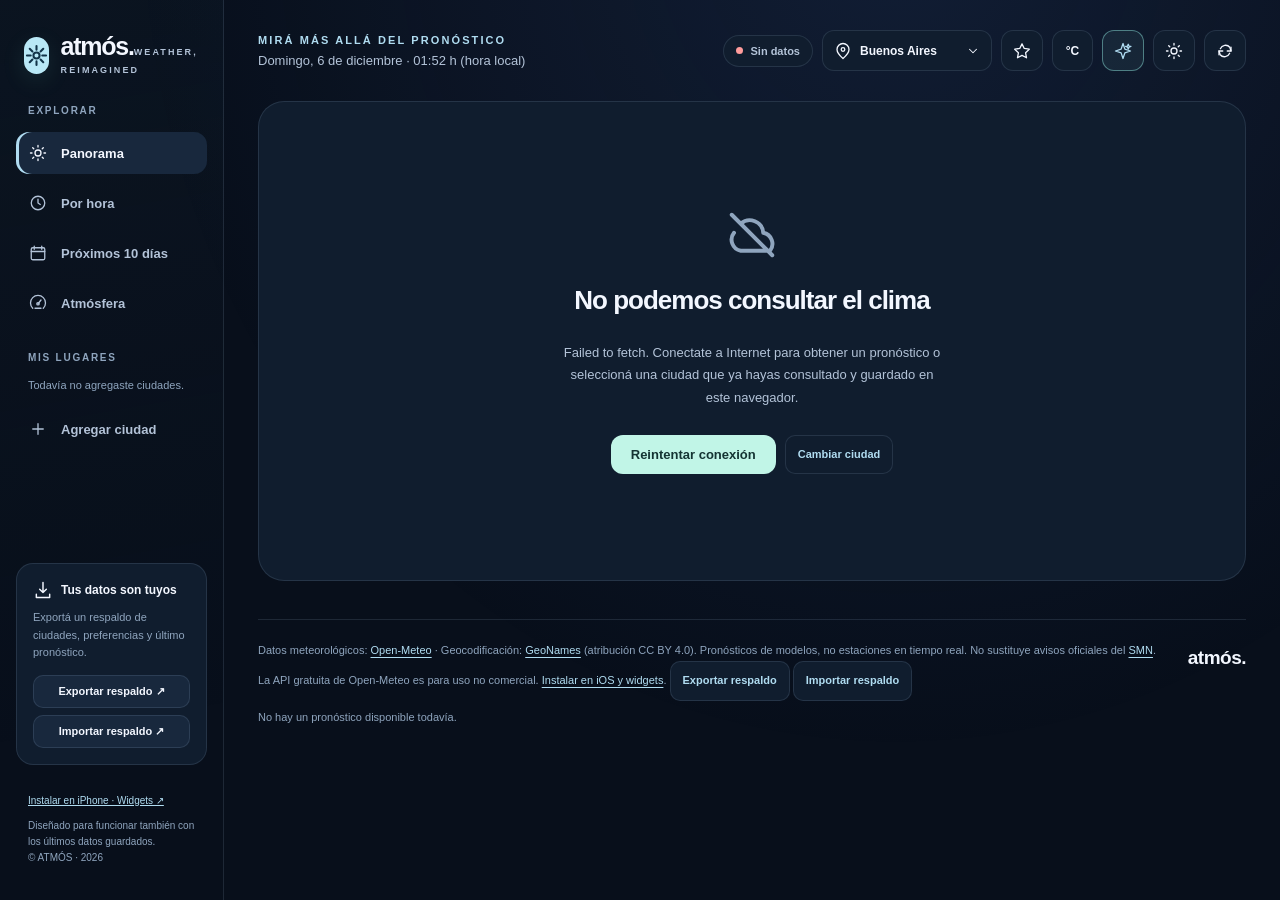
==== commit a5952fbc: "feat: integrate verified Horizon UI, 3D and extended forecasts" ====
--- a/index.html
+++ b/index.html
@@ -1,58 +1,1175 @@
-<!doctype html>
-<html lang="es-AR" data-theme="dark" data-motion="reduced">
+<!DOCTYPE html>
+<html lang="es-AR" data-motion="off">
 <head>
-<meta charset="utf-8"><meta name="viewport" content="width=device-width,initial-scale=1,viewport-fit=cover">
-<meta name="theme-color" content="#0a121c"><meta name="color-scheme" content="dark light">
-<meta name="description" content="ATMÓS: tu día en perspectiva. Clima, 48 horas de pronóstico, ciudades y una atmósfera que se mueve con vos.">
-<meta name="apple-mobile-web-app-capable" content="yes"><meta name="apple-mobile-web-app-status-bar-style" content="black-translucent"><meta name="apple-mobile-web-app-title" content="ATMÓS">
-<link rel="manifest" href="./manifest.webmanifest"><link rel="icon" type="image/svg+xml" href="./icons/favicon.svg"><link rel="apple-touch-icon" href="./icons/atmos-180.png">
-<link rel="stylesheet" href="./app.css?v=2.0.0"><title>ATMÓS — Tu día, en perspectiva</title>
-<script defer src="./model.js?v=2.0.0"></script><script defer src="./motion.js?v=2.0.0"></script><script defer src="./app.js?v=2.0.0"></script>
+  <meta charset="UTF-8" />
+  <meta name="viewport" content="width=device-width, initial-scale=1, viewport-fit=cover" />
+  <meta name="color-scheme" content="dark light" />
+  <meta name="theme-color" content="#0b111b" />
+  <meta name="description" content="ATMÓS: meteorología clara. Condiciones actuales, pronóstico horario y semanal, ciudades favoritas y datos disponibles sin conexión." />
+  <!-- ATMÓS PWA: GitHub Pages / HTTPS; todas las rutas son relativas a la carpeta. -->
+  <link rel="manifest" href="./manifest.webmanifest" />
+  <link rel="icon" type="image/svg+xml" href="./icons/favicon.svg" />
+  <link rel="apple-touch-icon" href="./icons/atmos-180.png" />
+  <meta name="apple-mobile-web-app-capable" content="yes" />
+  <meta name="apple-mobile-web-app-status-bar-style" content="black-translucent" />
+  <meta name="apple-mobile-web-app-title" content="ATMÓS" />
+  <title>ATMÓS — Horizon · El clima en perspectiva</title>
+  <!-- ATMOS-HORIZON-4 -->
+  <style>
+    :root {
+      --bg: #0a1019; --bg2: #0c1520; --surface: #111d2b; --surface2: #172535; --surface3: #1a2b3b;
+      --stroke: rgba(183,216,243,.12); --stroke2: rgba(183,216,243,.19);
+      --text: #f5f9fd; --muted: #a8bacb; --subtle: #778ca1; --accent: #8ce2d9;
+      --accent2: #75abdc; --yellow: #f3ca81; --bad: #ff9c9c;
+      --shadow: 0 16px 64px rgba(0,0,0,.18); --radius: 24px;
+      font-family: Inter, ui-sans-serif, -apple-system, BlinkMacSystemFont, "Segoe UI", sans-serif;
+    }
+    :root[data-theme="light"] {
+      color-scheme: light; --bg:#eaf1f6; --bg2:#f0f5f9; --surface:#ffffff; --surface2:#f3f7fb; --surface3:#e7f0f7;
+      --stroke:rgba(18,48,75,.10); --stroke2:rgba(18,48,75,.18); --text:#122638; --muted:#4e667a; --subtle:#70859a;
+      --accent:#076b71; --accent2:#2977ad; --yellow:#8c5b14; --bad:#b52e36;
+      --shadow:0 16px 64px rgba(32,79,116,.075);
+    }
+    *, *::before, *::after { box-sizing: border-box; }
+    [hidden] { display: none !important; }
+    html {scroll-behavior:smooth; scroll-padding-top:20px;}
+    body {margin:0; background:var(--bg); color:var(--text); min-width:320px; -webkit-font-smoothing:antialiased; }
+    body::before {content:""; position:fixed; z-index:-1; pointer-events:none; inset:0; background:radial-gradient(ellipse 800px 590px at 80% -10%,rgba(69,119,149,.13),transparent 80%), radial-gradient(ellipse 490px 600px at -25% 75%, rgba(30,92,100,.13), transparent 90%);}
+    button,input {font:inherit;} button {cursor:pointer; color:inherit;}
+    button:disabled {opacity:.48; cursor:not-allowed;}
+    button:focus-visible, input:focus-visible, a:focus-visible, [tabindex]:focus-visible {outline:3px solid var(--accent);outline-offset:4px;}
+    a {color:inherit;} ::selection {background:#91dec6;color:#0d2732;}
+    .icon {display:inline-block;width:20px;height:20px;flex:none;vertical-align:middle;stroke:currentColor;fill:none;stroke-width:1.75;stroke-linecap:round;stroke-linejoin:round;}
+    .wicon {stroke-width:1.6;} .visually-hidden {position:absolute!important;width:1px;height:1px;padding:0;margin:-1px;overflow:hidden;clip:rect(0,0,0,0);white-space:nowrap;border:0;}
+    .shell {display:grid; grid-template-columns:252px minmax(0,1fr);max-width:1690px;min-height:100dvh;margin:0 auto;}
+    .sidebar {padding:37px 22px 25px; border-right:1px solid var(--stroke); position:sticky;top:0;height:100dvh;display:flex;flex-direction:column;gap:31px;background:linear-gradient(170deg,rgba(28,49,62,.16),transparent 80%);}
+    .brand {display:flex;gap:12px;align-items:center;text-decoration:none;padding-left:8px;}
+    .brand-mark {display:grid;place-items:center;width:37px;height:37px;border-radius:13px;background:#b0f4e4;color:#092830;box-shadow:0 7px 25px rgba(132,245,214,.10);}
+    .brand-mark svg {width:23px;height:23px;stroke-width:2.15;}
+    .brand-name {font-weight:850;letter-spacing:-1.25px;font-size:25px;line-height:1;}
+    .brand-sub {font-size:9px;color:var(--subtle);letter-spacing:2.1px;font-weight:800;margin-top:7px;}
+    .side-group {display:grid;gap:8px;}
+    .side-label {font-size:10px;letter-spacing:1.75px;font-weight:850;color:var(--subtle);padding:0 12px;margin-bottom:8px;}
+    .side-item {width:100%;border:0;background:transparent;display:flex;align-items:center;text-align:left;gap:14px;padding:12px 13px;border-radius:13px;color:var(--muted);font-weight:640;font-size:13px;transition:background .2s,color .2s;}
+    .side-item:hover,.side-item.active {background:var(--surface2);color:var(--text);}
+    .side-item.active {box-shadow:inset 3px 0 0 var(--accent);}
+    .side-item .icon {width:18px;height:18px;}
+    .fav-list {display:grid;gap:2px;}
+    .favorite {display:flex;gap:4px;align-items:center;min-width:0;}
+    .favorite .fav-open {flex:1;min-width:0;font-size:12px;overflow:hidden;text-overflow:ellipsis;white-space:nowrap;}
+    .favorite .fav-remove {display:grid;place-items:center;border:0;background:transparent;color:var(--subtle);width:26px;height:30px;border-radius:8px;opacity:.4;}
+    .favorite:hover .fav-remove,.favorite .fav-remove:focus-visible {opacity:1;}
+    .favorite .fav-remove:hover{background:rgba(255,130,130,.12);color:var(--bad);}
+    .favorite .fav-remove .icon {width:14px;height:14px;}
+    .side-footer {margin-top:auto;border:1px solid var(--stroke);border-radius:17px;padding:16px;background:var(--surface);}
+    .side-footer-title {display:flex;align-items:center;gap:8px;font-size:12px;font-weight:750;}
+    .side-footer p {color:var(--subtle);font-size:11px;line-height:1.6;margin:9px 0 13px;}
+    .side-footer button {background:var(--surface2);border:1px solid var(--stroke);padding:9px 11px;border-radius:10px;font-size:11px;font-weight:750;width:100%;}
+    .side-bottom {font-size:10px;line-height:1.6;color:var(--subtle);padding-left:12px;}
+    .main {min-width:0;padding:36px clamp(20px,4.3vw,70px) max(30px,env(safe-area-inset-bottom));}
+    .topbar {display:flex;align-items:center;justify-content:space-between;gap:16px;margin-bottom:30px;}
+    .eyebrow {font-size:11px;font-weight:820;letter-spacing:2.1px;text-transform:uppercase;color:var(--accent);}
+    .top-date {font-size:13px;color:var(--muted);margin-top:7px;}
+    .header-actions {display:flex;gap:9px;align-items:center;flex-wrap:wrap;justify-content:flex-end;}
+    .icon-btn {background:var(--surface);border:1px solid var(--stroke);height:41px;min-width:41px;border-radius:12px;display:flex;align-items:center;justify-content:center;gap:8px;padding:0 11px;transition:.2s;}
+    .icon-btn:hover,.control-btn:hover {border-color:var(--stroke2);background:var(--surface2);transform:translateY(-1px);}
+    .icon-btn .icon {width:18px;height:18px;}
+    .location-btn {min-width:170px;justify-content:flex-start;max-width:270px;}
+    .location-btn span {overflow:hidden;white-space:nowrap;text-overflow:ellipsis;font-weight:740;font-size:12px;}
+    .location-btn .icon:last-child {margin-left:auto;width:14px;}
+    .pill {display:inline-flex;gap:7px;align-items:center;background:var(--surface);border:1px solid var(--stroke);border-radius:50px;color:var(--muted);font-size:11px;font-weight:730;padding:9px 12px;white-space:nowrap;}
+    .pill .dot {display:inline-block;background:#89ddc7;width:7px;height:7px;border-radius:50%;box-shadow:0 0 0 3px rgba(89,207,178,.12);}
+    .pill.cached .dot {background:var(--yellow);box-shadow:none;}.pill.offline .dot {background:var(--bad);box-shadow:none;}
+    .hero {isolation:isolate;position:relative;overflow:hidden;min-height:354px;border-radius:30px;background:linear-gradient(117deg,#153f59 3%,#235976 54%,#4d879d 115%);box-shadow:var(--shadow);display:grid;grid-template-columns:1.3fr .7fr;padding:clamp(27px,4.4vw,54px);gap:22px;border:1px solid rgba(208,242,251,.1);color:white;}
+    .hero[data-scene="clear"] {background:linear-gradient(122deg,#11465f 0%,#1d758b 55%,#71a6af 120%);}
+    .hero[data-scene="partly"] {background:linear-gradient(122deg,#203d5d 0%,#375e83 58%,#94a6b2 125%);}
+    .hero[data-scene="cloud"] {background:linear-gradient(122deg,#24364e 0%,#475d76 62%,#7b899a 130%);}
+    .hero[data-scene="rain"] {background:linear-gradient(120deg,#122b44 0%,#27455b 55%,#536a80 120%);}
+    .hero[data-scene="storm"] {background:linear-gradient(115deg,#19233c 0%,#353e61 55%,#525777 120%);}
+    .hero[data-scene="snow"] {background:linear-gradient(120deg,#355b75 0%,#7198ad 60%,#b0ceda 120%);}
+    .hero[data-night="true"] {background:linear-gradient(120deg,#101e35 0%,#172e51 57%,#294466 120%);}
+    .hero::before {content:"";position:absolute;inset:0;z-index:-1;opacity:.2;background-image:radial-gradient(rgba(255,255,255,.25) .65px,transparent .65px);background-size:19px 19px;mask-image:linear-gradient(to left,black,transparent 80%);}
+    .hero::after {content:"";position:absolute;width:610px;height:610px;right:-235px;top:-340px;border-radius:50%;background:rgba(199,234,237,.07);box-shadow:0 0 0 90px rgba(211,245,255,.025),0 0 0 190px rgba(211,245,255,.025);pointer-events:none;}
+    .hero .orb {position:absolute;z-index:-1;width:185px;height:185px;border-radius:50%;right:14%;top:-50px;background:radial-gradient(circle at 39% 35%,#fff4c6 0%,#ffdb95 33%,#f3bc79 70%,#d79b77 100%);box-shadow:0 0 75px 22px rgba(255,219,135,.22),0 0 185px 70px rgba(255,218,141,.12);opacity:.93;}
+    .hero[data-night="true"] .orb {width:145px;height:145px;top:12px;right:15%;background:radial-gradient(circle at 40% 30%,#fffef8,#c7d9ee);box-shadow:0 0 80px 20px rgba(153,178,233,.13);}
+    .hero[data-scene="rain"] .orb,.hero[data-scene="storm"] .orb,.hero[data-scene="cloud"] .orb {opacity:.22;}
+    .cloud-art {position:absolute;z-index:-1;right:-9%;top:50%;height:110px;width:400px;border-radius:100px;background:rgba(248,253,255,.13);filter:blur(5px);transform:rotate(-10deg);box-shadow:-125px -40px 10px 13px rgba(248,253,255,.07),-200px 44px 8px 1px rgba(248,253,255,.08),60px -45px 6px 20px rgba(248,253,255,.08);animation:cloud-drift 25s ease-in-out infinite alternate;}
+    .cloud-art:after {content:"";position:absolute;width:220px;height:220px;left:75px;top:-105px;border-radius:50%;background:rgba(248,253,255,.11);}
+    .rain-art {position:absolute;inset:0;z-index:-1;opacity:0;background:repeating-linear-gradient(108deg,transparent 0 49px,rgba(210,232,255,.19) 50px 51px, transparent 52px 93px);transform:translateY(-7%);background-size:100px 190px;animation:rainfall 1.5s linear infinite;}
+    .hero[data-scene="rain"] .rain-art,.hero[data-scene="storm"] .rain-art {opacity:.5;}
+    .hero-main {position:relative;z-index:1;align-self:center;}
+    .hero-kicker {display:flex;align-items:center;gap:10px;text-transform:uppercase;letter-spacing:1.8px;font-size:10px;font-weight:800;color:rgba(238,255,255,.82);}
+    .hero-kicker .star {width:8px;height:8px;display:inline-block;border-radius:50%;background:#b7ffe1;box-shadow:0 0 16px rgba(183,255,225,.5);}
+    .hero-temp {font-size:clamp(95px,11vw,156px);letter-spacing:-12px;font-weight:660;line-height:1.01;margin:14px 0 10px;font-variant-numeric:tabular-nums;}
+    .hero-temp sup {font-size:.46em;position:relative;top:-.65em;letter-spacing:-8px;font-weight:420;margin-left:5px;}
+    .hero-desc {font-weight:670;letter-spacing:-.9px;font-size:clamp(22px,2.5vw,33px);line-height:1.22;margin:0 0 12px;}
+    .hero-sub {color:rgba(232,247,253,.77);font-size:13px;line-height:1.6;}
+    .hero-chips {display:flex;gap:9px;flex-wrap:wrap;margin-top:28px;}
+    .hero-chip {display:inline-flex;align-items:center;gap:7px;background:rgba(245,255,255,.12);border:1px solid rgba(245,255,255,.15);padding:8px 12px;border-radius:100px;font-size:12px;font-weight:680;backdrop-filter:blur(7px);}
+    .hero-chip .icon {width:15px;height:15px;}
+    .hero-side {position:relative;z-index:1;display:flex;flex-direction:column;align-items:flex-end;justify-content:space-between;min-width:0;}
+    .hero-side .hero-weather-symbol {width:120px;height:120px;opacity:.94;filter:drop-shadow(0 10px 35px rgba(16,49,72,.17));stroke-width:1.1;margin-top:30px;}
+    .hero-side-info {align-self:stretch;max-width:245px;margin-left:auto;border-top:1px solid rgba(244,255,255,.24);padding-top:19px;display:flex;justify-content:space-between;gap:10px;}
+    .hero-mini-label {font-size:10px;color:rgba(255,255,255,.65);text-transform:uppercase;letter-spacing:1.15px;font-weight:780;margin-bottom:7px;}
+    .hero-mini-val {font-size:21px;font-weight:680;letter-spacing:-.7px;}
+    .banner {display:none;gap:10px;align-items:flex-start;margin:15px 0 0;background:rgba(236,185,99,.09);border:1px solid rgba(236,185,99,.28);color:var(--text);border-radius:14px;padding:13px 17px;font-size:12px;line-height:1.5;}
+    .banner.show {display:flex;} .banner .icon {width:17px;height:17px;color:var(--yellow);margin-top:1px;}
+    .banner button {margin-left:auto;background:none;border:0;text-decoration:underline;font-size:12px;color:var(--accent);}
+    .intro-head {display:flex;justify-content:space-between;align-items:flex-end;gap:15px;margin:36px 0 17px;}
+    .section-eyebrow {font-size:10px;letter-spacing:1.9px;font-weight:820;color:var(--accent);margin-bottom:7px;text-transform:uppercase;}
+    .section-title {font-size:clamp(21px,2.4vw,27px);font-weight:770;letter-spacing:-.9px;margin:0;}
+    .section-sub {font-size:12px;color:var(--subtle);line-height:1.6;}
+    .insight {position:relative;display:flex;align-items:center;gap:15px;padding:16px 20px;background:var(--surface);border:1px solid var(--stroke);border-radius:17px;min-height:74px;}
+    .insight-icon {height:44px;width:44px;border-radius:14px;display:grid;place-items:center;flex:none;background:rgba(138,219,202,.095);color:var(--accent);}
+    .insight-icon .icon {width:21px;height:21px;}
+    .insight-copy {min-width:0;flex:1;}
+    .insight-copy strong {display:block;font-size:13px;line-height:1.4;}
+    .insight-copy span {display:block;color:var(--muted);margin-top:3px;font-size:12px;line-height:1.5;}
+    .insight-side {margin-left:auto;color:var(--subtle);font-size:10px;letter-spacing:.8px;text-transform:uppercase;font-weight:750;white-space:nowrap;}
+    .stats {display:grid;grid-template-columns:repeat(4,minmax(0,1fr));gap:13px;margin:17px 0 0;}
+    .stat {background:var(--surface);border:1px solid var(--stroke);border-radius:20px;min-height:149px;padding:19px;display:flex;flex-direction:column;justify-content:space-between;gap:8px;transition:border-color .2s,transform .2s;}
+    .stat:hover {border-color:var(--stroke2);transform:translateY(-2px);}
+    .stat-head {display:flex;gap:10px;align-items:center;color:var(--muted);font-size:12px;font-weight:680;}
+    .stat-icon {width:31px;height:31px;display:grid;place-items:center;border-radius:10px;background:var(--surface2);color:var(--accent);}
+    .stat-icon .icon {width:18px;height:18px;}
+    .stat-val {font-size:clamp(24px,2.8vw,32px);font-weight:740;letter-spacing:-1.2px;font-variant-numeric:tabular-nums;}
+    .stat-val small {font-size:13px;font-weight:610;color:var(--muted);letter-spacing:0;margin-left:2px;}
+    .stat-detail {font-size:11px;color:var(--subtle);line-height:1.5;}
+    .panel {background:var(--surface);border:1px solid var(--stroke);border-radius:25px;padding:clamp(18px,2.5vw,28px);overflow:hidden;}
+    .panel-top {display:flex;justify-content:space-between;gap:15px;align-items:center;margin-bottom:23px;}
+    .panel-name {font-size:16px;font-weight:770;letter-spacing:-.4px;margin:0;}
+    .panel-caption {font-size:11px;color:var(--subtle);margin-top:5px;}
+    .segmented {display:flex;gap:4px;align-items:center;padding:4px;background:var(--surface2);border-radius:11px;}
+    .segmented button {border:0;background:transparent;color:var(--muted);padding:8px 12px;font-size:11px;font-weight:750;border-radius:8px;}
+    .segmented button:hover {color:var(--text);}
+    .segmented button[aria-pressed="true"] {color:var(--text);background:var(--surface);box-shadow:0 1px 5px rgba(0,0,0,.1);}
+    .chart-wrap {min-width:0;position:relative;}
+    .weather-chart {width:100%;height:auto;min-height:180px;display:block;overflow:visible;touch-action:pan-y;}
+    .chart-hover {display:flex;gap:20px;align-items:center;min-height:55px;border-top:1px solid var(--stroke);margin-top:7px;padding-top:13px;flex-wrap:wrap;}
+    .hover-time {display:flex;gap:9px;align-items:center;color:var(--muted);font-size:12px;font-weight:650;min-width:90px;}
+    .chart-metric {font-size:12px;color:var(--muted);display:flex;gap:7px;align-items:center;}
+    .chart-metric strong {color:var(--text);font-size:13px;}
+    .metric-dot {width:7px;height:7px;border-radius:50%;background:var(--accent);}
+    .hour-strip {display:flex;gap:9px;overflow-x:auto;padding:3px 1px 12px;scroll-snap-type:x mandatory;scrollbar-width:thin;scrollbar-color:var(--stroke2) transparent;}
+    .hour-tile {scroll-snap-align:start;display:flex;flex-direction:column;align-items:center;gap:11px;flex:0 0 88px;background:var(--surface);border:1px solid var(--stroke);border-radius:16px;padding:16px 9px 14px;transition:border-color .2s,background .2s;}
+    .hour-tile:hover,.hour-tile.selected {border-color:rgba(118,206,194,.62);background:var(--surface2);}
+    .hour-tile time {font-size:11px;font-weight:740;color:var(--muted);}
+    .hour-tile .wicon {width:32px;height:32px;color:var(--yellow);}
+    .hour-tile strong {font-size:21px;font-weight:750;letter-spacing:-1px;}
+    .hour-tile .hour-rain {color:#79c4e8;font-size:10px;font-weight:730;display:flex;align-items:center;gap:4px;}
+    .hour-rain .icon {width:11px;height:11px;}
+    .two-col {display:grid;grid-template-columns:minmax(0,1.37fr) minmax(290px,.83fr);gap:16px;align-items:start;margin-top:17px;}
+    .daily-panel {padding-bottom:12px;}
+    .day-head {display:grid;grid-template-columns:110px 35px 1fr 70px 56px 20px;gap:10px;align-items:center;color:var(--subtle);font-size:10px;letter-spacing:.9px;text-transform:uppercase;padding:0 8px 11px;}
+    .day-item {border-top:1px solid var(--stroke);}
+    .day-btn {width:100%;display:grid;grid-template-columns:110px 35px 1fr 70px 56px 20px;gap:10px;align-items:center;text-align:left;border:0;background:transparent;padding:16px 8px;border-radius:12px;}
+    .day-btn:hover {background:var(--surface2);}
+    .day-label {font-size:12px;font-weight:770;}
+    .day-btn .wicon {width:25px;height:25px;color:var(--yellow);}
+    .day-temps {display:flex;align-items:center;gap:8px;font-size:12px;font-weight:760;min-width:0;}
+    .low {color:var(--subtle);font-weight:650;}
+    .range-track {height:5px;background:var(--surface3);border-radius:9px;flex:1;overflow:hidden;position:relative;min-width:15px;}
+    .range-fill {position:absolute;top:0;bottom:0;border-radius:5px;background:linear-gradient(90deg,#7ab9df,#96d0ce,#e3c486);}
+    .day-rain {font-size:11px;font-weight:700;color:#7abfdf;}
+    .day-wind {font-size:11px;color:var(--muted);}
+    .day-chevron {transition:transform .2s;color:var(--subtle);width:16px;height:16px;}
+    .day-btn[aria-expanded="true"] .day-chevron {transform:rotate(90deg);}
+    .day-detail {padding:1px 10px 17px 10px;display:grid;grid-template-columns:repeat(4,minmax(0,1fr));gap:8px;}
+    .day-detail-card {background:var(--surface2);padding:12px 11px;border-radius:10px;min-width:0;}
+    .day-detail-card small {display:block;color:var(--subtle);font-size:10px;line-height:1.4;margin-bottom:6px;}
+    .day-detail-card strong {font-size:13px;white-space:nowrap;}
+    .aside-col {display:flex;flex-direction:column;gap:16px;}
+    .sun-panel {position:relative;}
+    .sun-graphic {width:100%;max-width:305px;display:block;margin:2px auto 8px;}
+    .sun-times {display:flex;align-items:flex-end;justify-content:space-between;gap:12px;border-top:1px solid var(--stroke);padding-top:15px;}
+    .sun-time-label {font-size:10px;color:var(--subtle);display:flex;gap:5px;align-items:center;margin-bottom:6px;}
+    .sun-time-label .icon {width:14px;height:14px;}
+    .sun-time-val {font-size:19px;font-weight:750;letter-spacing:-.5px;}
+    .atm-grid {display:grid;grid-template-columns:1fr 1fr;gap:12px;}
+    .mini-stat {padding:17px 15px;border-radius:16px;border:1px solid var(--stroke);background:var(--surface);min-height:125px;display:flex;flex-direction:column;justify-content:space-between;}
+    .mini-stat .mini-label {display:flex;gap:7px;align-items:center;color:var(--muted);font-size:11px;}
+    .mini-stat .icon {width:16px;height:16px;color:var(--accent);}
+    .mini-stat strong {font-size:22px;font-weight:740;letter-spacing:-.5px;}
+    .mini-stat small {font-size:11px;color:var(--subtle);}
+    .bottom-foot {display:flex;align-items:flex-start;justify-content:space-between;gap:30px;margin:38px 0 0;padding:21px 0 0;border-top:1px solid var(--stroke);font-size:11px;color:var(--subtle);line-height:1.8;}
+    .bottom-foot a {color:var(--accent);text-underline-offset:3px;}
+    .bottom-foot .foot-brand {font-size:19px;font-weight:850;color:var(--text);letter-spacing:-.5px;white-space:nowrap;}
+    .mobile-brand {display:none;}
+    .action-mini {font-size:11px;font-weight:740;color:var(--accent);border:1px solid var(--stroke);background:var(--surface);padding:9px 12px;border-radius:10px;white-space:nowrap;}
+    .action-mini:hover {border-color:var(--accent);}
+    .toast {position:fixed;bottom:max(23px, env(safe-area-inset-bottom));right:25px;max-width:min(410px,calc(100vw - 40px));z-index:70;background:#d4f6e8;color:#173c3a;box-shadow:0 19px 45px rgba(0,0,0,.25);border-radius:14px;padding:15px 19px;font-size:13px;font-weight:700;line-height:1.4;transform:translateY(140px);opacity:0;pointer-events:none;transition:transform .25s,opacity .25s;}
+    .toast.show {transform:translateY(0);opacity:1;}
+    .modal-overlay {position:fixed;inset:0;z-index:40;background:rgba(2,12,23,.73);backdrop-filter:blur(11px);display:grid;place-items:start center;overflow-y:auto;padding:clamp(30px,11vh,118px) 15px 20px;}
+    .modal-overlay[hidden] {display:none;}
+    .modal {background:var(--surface);border:1px solid var(--stroke2);border-radius:22px;box-shadow:0 25px 90px rgba(0,0,0,.44);width:min(580px,100%);padding:24px;}
+    .modal-header {display:flex;justify-content:space-between;gap:10px;align-items:center;margin-bottom:20px;}
+    .modal-header h2 {font-size:20px;letter-spacing:-.65px;margin:0;}
+    .modal-header p {font-size:12px;color:var(--subtle);margin:6px 0 0;line-height:1.5;}
+    .modal-header .icon-btn {flex:none;}
+    .search-input-wrap {border:1px solid var(--stroke2);border-radius:13px;display:flex;align-items:center;gap:11px;padding:0 14px;height:52px;background:var(--surface2);}
+    .search-input-wrap .icon {width:20px;height:20px;color:var(--subtle);}
+    .search-input-wrap input {background:transparent;border:0;outline:0;color:var(--text);width:100%;height:100%;font-size:15px;min-width:0;}
+    .search-input-wrap input::placeholder {color:var(--subtle);}
+    .search-input-wrap:focus-within {border-color:var(--accent);}
+    .search-help {font-size:11px;line-height:1.5;color:var(--subtle);margin:9px 2px 20px;}
+    .place-list {display:grid;gap:6px;max-height:50vh;overflow:auto;}
+    .place-item {background:transparent;border:1px solid transparent;border-radius:12px;padding:12px;display:flex;align-items:center;gap:13px;text-align:left;width:100%;}
+    .place-item:hover {background:var(--surface2);border-color:var(--stroke);}
+    .place-item .place-icon {height:38px;width:38px;border-radius:12px;background:var(--surface2);display:grid;place-items:center;color:var(--accent);flex:none;}
+    .place-item .place-main {flex:1;min-width:0;}
+    .place-item strong {display:block;font-size:13px;overflow:hidden;text-overflow:ellipsis;white-space:nowrap;}
+    .place-item small {color:var(--subtle);display:block;font-size:11px;margin-top:3px;overflow:hidden;white-space:nowrap;text-overflow:ellipsis;}
+    .place-item .icon {width:18px;height:18px;color:var(--subtle);}
+    .modal-empty {padding:20px 10px;color:var(--subtle);text-align:center;font-size:13px;line-height:1.6;}
+    .modal-secondary {border-top:1px solid var(--stroke);margin-top:18px;padding-top:14px;display:flex;justify-content:space-between;gap:12px;align-items:center;}
+    .modal-secondary button {border:0;background:transparent;color:var(--accent);font-size:12px;font-weight:730;display:flex;gap:6px;align-items:center;}
+    .modal-secondary .icon {width:17px;height:17px;}
+    .loading-pulse {animation:skeleton 1.5s ease-in-out infinite alternate;}
+    .loading-pulse .hero-temp {letter-spacing:0;}
+    .empty-screen {min-height:480px;display:flex;flex-direction:column;align-items:center;justify-content:center;text-align:center;gap:13px;background:var(--surface);border:1px solid var(--stroke);border-radius:26px;padding:28px;}
+    .empty-screen>.icon {width:54px;height:54px;color:var(--subtle);}
+    .empty-screen h2 {font-size:26px;margin:10px 0 0;letter-spacing:-1px;}
+    .empty-screen p {max-width:380px;color:var(--muted);font-size:13px;line-height:1.7;}
+    .primary-btn {border:0;background:#c1f5e7;border-radius:12px;color:#143433;padding:12px 20px;font-weight:770;font-size:13px;}
+    .primary-btn:hover {background:#a2e8d6;}
+    @keyframes cloud-drift {to {transform:translate(-35px,8px) rotate(-10deg);}}
+    @keyframes rainfall {to {transform:translateY(130px);}}
+    @keyframes skeleton {from {opacity:1} to {opacity:.5}}
+    @keyframes rotate {to {transform:rotate(360deg);}}
+    .spinning {animation:rotate .9s linear infinite;}
+    @media (max-width:1250px) { .shell {grid-template-columns:216px minmax(0,1fr)} .main {padding-inline:30px} .stats {grid-template-columns:repeat(2,minmax(0,1fr));} .stat {min-height:135px} .two-col {grid-template-columns:minmax(0,1fr) 310px} .day-head,.day-btn {grid-template-columns:85px 30px 1fr 48px 16px} .day-wind,.day-head .day-wind-heading {display:none;} }
+    @media (max-width:1020px) { .shell{display:block} .sidebar{display:none} .main {padding:22px clamp(16px,4vw,45px) 35px;} .mobile-brand {display:flex;align-items:center;gap:7px;font-weight:860;letter-spacing:-.8px;font-size:20px;margin-bottom:12px;} .mobile-brand .brand-mark {width:29px;height:29px;border-radius:10px;} .mobile-brand .brand-mark svg {width:17px;height:17px;} .topbar {margin-bottom:22px} }
+    @media (max-width:740px) { .topbar {align-items:flex-start;flex-direction:column;gap:14px;} .topbar .header-actions {width:100%;justify-content:space-between} .location-btn {flex:1;max-width:none;} .hero {grid-template-columns:1fr;min-height:333px;padding:28px;border-radius:23px;} .hero-side {position:absolute;inset:0;pointer-events:none;} .hero-side .hero-weather-symbol {position:absolute;top:55px;right:25px;width:89px;height:89px;margin:0;opacity:.72;} .hero-side-info {display:none;} .hero-temp {font-size:112px;letter-spacing:-9px;margin-top:23px;} .hero-desc {font-size:25px;max-width:290px;} .hero .orb {right:7%;width:135px;height:135px;top:-12px;} .hero-chips {margin-top:21px;gap:6px;} .hero-chip {font-size:11px;padding:7px 9px;} .insight-side {display:none;} .two-col {grid-template-columns:1fr;} .day-head,.day-btn {grid-template-columns:95px 32px 1fr 59px 16px;} .day-detail {grid-template-columns:repeat(4,minmax(0,1fr));} .aside-col {display:grid;grid-template-columns:1fr 1fr;} .atm-grid {grid-template-columns:1fr;} .sun-graphic {max-width:245px;} }
+    @media (max-width:540px) { .main {padding:18px 13px 27px;} .topbar {padding:0 4px} .header-actions{gap:7px;} .pill {padding:9px 10px;font-size:10px} .location-btn {min-width:0} .icon-btn {min-width:38px;height:39px;padding:0 9px} .hero {padding:26px 21px;border-radius:20px;min-height:325px;} .hero-temp {font-size:104px} .hero-desc{font-size:24px;} .hero-side .hero-weather-symbol {top:54px;right:13px;width:70px;height:70px;}.intro-head {margin-top:27px;} .stats {gap:9px;} .stat {min-height:131px;padding:14px;border-radius:15px;} .stat-head {font-size:10.5px;gap:7px;} .stat-icon{width:27px;height:27px} .stat-val{font-size:25px} .panel {padding:18px 13px;border-radius:20px} .panel-top {align-items:flex-start;flex-direction:column;gap:11px;margin-bottom:17px;} .segmented {width:100%;} .segmented button {flex:1;} .day-head,.day-btn {grid-template-columns:65px 27px minmax(0,1fr) 42px 14px;gap:5px} .day-label {font-size:11px;} .day-temps{gap:3px;font-size:11px;} .day-rain{font-size:10px;} .day-detail {grid-template-columns:1fr 1fr;} .day-detail-card strong {font-size:12px;} .aside-col{grid-template-columns:1fr;} .atm-grid {grid-template-columns:repeat(2,minmax(0,1fr))} .hour-tile{flex-basis:82px} .chart-hover{gap:11px} .chart-metric{font-size:10px} .bottom-foot{flex-direction:column-reverse;gap:14px;} .insight{padding:14px;gap:11px} .insight-icon{width:39px;height:39px} .insight-copy strong{font-size:12px} .insight-copy span{font-size:11px} .modal{padding:18px;border-radius:16px} }
+
+    /* ATMÓS semantic motion — shared grammar, no continuous decoration. */
+    :root {
+      --motion-confirm:110ms;--motion-local:180ms;--motion-context:260ms;--motion-layout:240ms;
+      --motion-trace:380ms;--motion-step:24ms;--motion-delay-max:120ms;--motion-distance:6px;
+      --motion-omega:24;--motion-burst:3000ms;--motion-particle-cap:48;--motion-dpr-cap:1.5;
+      --motion-arrive:cubic-bezier(.2,.8,.2,1);--motion-exit:cubic-bezier(.4,0,1,1);
+    }
+    .motion-toggle[aria-pressed="true"]{border-color:rgba(140,226,217,.48);color:var(--accent);background:rgba(140,226,217,.07)}
+    .motion-toggle[aria-pressed="false"]{color:var(--subtle)}
+    .hero .atmos-ambient{position:absolute;inset:0;width:100%;height:100%;z-index:0;pointer-events:none;border-radius:inherit}
+    .hero .orb,.hero .cloud-art,.hero .rain-art,.hero-weather-symbol,.hero::after,.loading-pulse{animation:none!important}
+    .hero .rain-art{display:none} /* Canvas depicts a short qualitative event, not rainfall quantity. */
+    .stat:hover{transform:none}
+    .icon-btn,.hour-tile,.place-item,.day-btn{transition:background-color var(--motion-local),border-color var(--motion-local),color var(--motion-local)}
+    .icon-btn{position:relative}
+    .icon-btn>.icon:not(.spinning){transition:transform var(--motion-confirm) var(--motion-arrive)}
+    @media(hover:hover) and (pointer:fine){:root[data-motion="on"] .icon-btn:hover>.icon:not(.spinning){transform:scale(1.08)}}
+    :root[data-motion="on"] .icon-btn:focus-visible>.icon:not(.spinning){transform:scale(1.08)}
+    :root[data-motion="on"] .icon-btn:active>.icon:not(.spinning){transform:scale(.94)}
+    .icon-btn:focus-visible,.place-item:focus-visible,.hour-tile:focus-visible,.day-btn:focus-visible{outline:2px solid var(--accent);outline-offset:2px}
+    .segmented{position:relative;isolation:isolate}
+    .segmented button{position:relative;z-index:1;transition:color var(--motion-confirm)}
+    .segmented:has(.selection-marker) button[aria-pressed="true"]{background:transparent;box-shadow:none}
+    .selection-marker{position:absolute;left:0;top:4px;bottom:4px;pointer-events:none;z-index:0;background:var(--surface);border-radius:8px;box-shadow:0 1px 5px rgba(0,0,0,.1)}
+    .day-detail-region[hidden]{display:none!important}
+    .day-detail-region{overflow:visible}
+    .day-detail{animation:none}
+    .day-chevron{transition:transform var(--motion-local) var(--motion-arrive)}
+    @media(max-width:540px){
+      .header-actions{display:grid;grid-template-columns:repeat(5,minmax(0,1fr));gap:8px}
+      .header-actions .pill{grid-column:span 2;min-width:0;max-width:100%;padding:9px 8px}
+      #networkText{min-width:0;overflow:hidden;text-overflow:ellipsis}
+      .header-actions .location-btn{grid-column:span 3;min-width:0;max-width:none;width:100%}
+      .header-actions .location-btn>.icon{flex-shrink:0}
+      .header-actions>.icon-btn:not(.location-btn){width:100%;height:42px}
+    }
+    .modal-overlay{backdrop-filter:none;background:rgba(2,12,23,.84)}
+    .toast{transition:transform var(--motion-local) var(--motion-arrive),opacity var(--motion-local)}
+    .toast:not(.show){transform:translateY(12px)}
+    :root[data-motion="off"] *, :root[data-motion="off"] *::before, :root[data-motion="off"] *::after {
+      animation:none!important;transition:none!important;scroll-behavior:auto!important;
+    }
+    :root[data-motion="off"] .atmos-ambient{display:none}
+    @media(prefers-reduced-motion:reduce){*,*::before,*::after{animation:none!important;transition:none!important;scroll-behavior:auto!important}}
+  </style>
+  <link rel="stylesheet" href="./horizon.css">
 </head>
 <body>
-<a class="skip" href="#main">Saltar al pronóstico</a>
-<svg class="svg-library" aria-hidden="true" xmlns="http://www.w3.org/2000/svg"><defs>
-<symbol id="i-sun" viewBox="0 0 24 24"><circle cx="12" cy="12" r="4"/><path d="M12 2v2m0 16v2M2 12h2m16 0h2M5 5l1.5 1.5m11 11L19 19M5 19l1.5-1.5m11-11L19 5"/></symbol>
-<symbol id="i-moon" viewBox="0 0 24 24"><path d="M20.5 13.5A9 9 0 0 1 10.5 3a9 9 0 1 0 10 10.5Z"/><path d="M17 3v4m-2-2h4"/></symbol>
-<symbol id="i-cloud" viewBox="0 0 24 24"><path d="M7 18H18a4 4 0 0 0 .5-8A6 6 0 0 0 7 8a5 5 0 0 0 0 10Z"/></symbol>
-<symbol id="i-partly" viewBox="0 0 24 24"><path d="M12 2v2M4 5l1 1m-4 6h2m17-7-1 1M8 10a5 5 0 1 1 8 5"/><path d="M8 21h11a3 3 0 0 0 0-6 5 5 0 0 0-9-1 3.5 3.5 0 1 0-2 7Z"/></symbol>
-<symbol id="i-rain" viewBox="0 0 24 24"><path d="M5 14a4 4 0 0 1 1-8 6 6 0 0 1 11-1 4 4 0 1 1 2 9M7 17l-1 3m6-3-1 3m6-3-1 3"/></symbol>
-<symbol id="i-storm" viewBox="0 0 24 24"><path d="M6 14a4 4 0 0 1 0-8 6 6 0 0 1 11-1 4 4 0 1 1 2 9M13 12l-4 6h5l-3 5"/></symbol>
-<symbol id="i-snow" viewBox="0 0 24 24"><path d="M12 2v20M3.3 7l17.4 10M3.3 17 20.7 7M9 4l3 3 3-3M9 20l3-3 3 3M3.5 10l4-1-1-4m14 9-4 1 1 4M3.5 14l4 1-1 4m14-9-4-1 1-4"/></symbol>
-<symbol id="i-fog" viewBox="0 0 24 24"><path d="M5 12a4 4 0 0 1 1-8 6 6 0 0 1 11-1 4 4 0 1 1 2 9M3 16h18M5 20h14"/></symbol>
-<symbol id="i-wind" viewBox="0 0 24 24"><path d="M2 8h12a3 3 0 1 0-3-3M2 12h17a3 3 0 1 0-3-3M2 16h11a3 3 0 1 1-3 3"/></symbol>
-<symbol id="i-drop" viewBox="0 0 24 24"><path d="M12 2S5 10 5 15a7 7 0 0 0 14 0c0-5-7-13-7-13Z"/><path d="M8 15a4 4 0 0 0 4 4"/></symbol>
-<symbol id="i-pin" viewBox="0 0 24 24"><path d="M20 10c0 6-8 12-8 12S4 16 4 10a8 8 0 1 1 16 0Z"/><circle cx="12" cy="10" r="2.5"/></symbol>
-<symbol id="i-search" viewBox="0 0 24 24"><circle cx="10" cy="10" r="6"/><path d="m15 15 6 6"/></symbol>
-<symbol id="i-refresh" viewBox="0 0 24 24"><path d="M20 7V2m0 5h-5M4 17v5m0-5h5M20 7a8.5 8.5 0 0 0-15-2M4 17a8.5 8.5 0 0 0 15 2"/></symbol>
-<symbol id="i-star" viewBox="0 0 24 24"><path d="m12 2 3 6.4 7 .9-5 5 1.2 7-6.2-3.4L5.8 21 7 14.3 2 9.3l7-.9Z"/></symbol>
-<symbol id="i-arrow" viewBox="0 0 24 24"><path d="M5 12h14m-5-5 5 5-5 5"/></symbol>
-<symbol id="i-close" viewBox="0 0 24 24"><path d="m6 6 12 12M6 18 18 6"/></symbol>
-<symbol id="i-settings" viewBox="0 0 24 24"><path d="M4 7h16M4 17h16"/><circle cx="9" cy="7" r="3"/><circle cx="15" cy="17" r="3"/></symbol>
-<symbol id="i-clock" viewBox="0 0 24 24"><circle cx="12" cy="12" r="9"/><path d="M12 6v6l4 2"/></symbol>
-<symbol id="i-calendar" viewBox="0 0 24 24"><rect x="3" y="5" width="18" height="16" rx="3"/><path d="M7 2v6m10-6v6M3 11h18M7 15h2m3 0h2m3 0h1M7 18h2m3 0h2"/></symbol>
-<symbol id="i-share" viewBox="0 0 24 24"><path d="M12 15V2m-4 4 4-4 4 4M5 10H3v11h18V10h-2"/></symbol>
-<symbol id="i-target" viewBox="0 0 24 24"><circle cx="12" cy="12" r="7"/><circle cx="12" cy="12" r="2"/><path d="M12 1v4m0 14v4M1 12h4m14 0h4"/></symbol>
-<symbol id="i-thermo" viewBox="0 0 24 24"><path d="M9 14V5a3 3 0 0 1 6 0v9a5 5 0 1 1-6 0Z"/><path d="M12 7v10"/><circle cx="12" cy="18" r="1"/></symbol>
-<symbol id="i-gauge" viewBox="0 0 24 24"><path d="M4 19a10 10 0 1 1 16 0Z"/><path d="m12 14 5-7M5 11h2m0-5 1 2m4-5v2m7 6h-2"/></symbol>
-<symbol id="i-info" viewBox="0 0 24 24"><circle cx="12" cy="12" r="9"/><path d="M12 11v6m0-10v.1"/></symbol>
-<symbol id="i-sunrise" viewBox="0 0 24 24"><path d="M2 18h20M6 15a6 6 0 1 1 12 0M12 2v3m-8 3 2 2m14-2-2 2M12 18V9m-3 3 3-3 3 3"/></symbol>
-</defs></svg>
-<header class="app-header">
- <a class="brand" href="./" aria-label="ATMÓS, inicio"><span class="brand-icon"><svg class="icon"><use href="#i-partly"/></svg></span><span>atmós<span class="brand-dot">.</span></span></a>
- <nav class="desktop-nav" aria-label="Principal"><button data-goto="main" class="nav-link active">Ahora</button><button data-goto="hoursSection" class="nav-link">Por hora</button><button data-goto="daysSection" class="nav-link">7 días</button></nav>
- <div class="header-tools"><button class="city-button" id="cityBtn"><svg class="icon"><use href="#i-pin"/></svg><span id="headerCity">Buenos Aires</span><svg class="icon small"><use href="#i-search"/></svg></button><button class="icon-button" id="unitsBtn" aria-label="Cambiar Celsius y Fahrenheit">°C</button><button class="icon-button" id="settingsBtn" aria-label="Abrir ajustes"><svg class="icon"><use href="#i-settings"/></svg></button></div>
-</header>
-<main id="main" class="app-main" tabindex="-1">
- <div class="page-intro"><div><span class="eyebrow">TU DÍA, EN PERSPECTIVA</span><p id="localClock">Meteorología con datos reales.</p></div><div class="status-wrap"><span id="dataStatus" class="status" role="status">Consultando el clima…</span><button class="icon-button" id="refreshBtn" aria-label="Actualizar pronóstico"><svg class="icon"><use href="#i-refresh"/></svg></button></div></div>
- <div class="notice update-notice" id="updateNotice" hidden><span>Hay una nueva versión de ATMÓS.</span><button class="text-button" id="updateBtn">Actualizar app ↗</button></div>
- <div id="weatherContent" aria-busy="true"><section class="loading-card"><span class="loading-orbit" aria-hidden="true"></span><h1>Conectando con el cielo.</h1><p>Consultando el pronóstico para tu ubicación.<br>No se muestran datos de ejemplo.</p><button class="text-button" id="cancelBtn">Cancelar consulta</button></section></div>
- <footer class="footer"><div class="footer-top"><a class="brand footer-brand" href="./">atmós.</a><span>MENOS RUIDO. MÁS PERSPECTIVA.</span><a href="./instalar.html">Instalar en iPhone y widgets ↗</a></div><p>Pronósticos de <a href="https://open-meteo.com/" target="_blank" rel="noopener noreferrer">Open-Meteo</a> · Ubicaciones de GeoNames · Datos CC BY 4.0. Condiciones estimadas por modelos, no observaciones en vivo. La API gratuita es para uso no comercial. Las escenas son ilustrativas y no un radar.</p><p>Esta app no emite alertas oficiales. Consultá el <a href="https://www.smn.gob.ar/alertas" target="_blank" rel="noopener noreferrer">Servicio Meteorológico Nacional ↗</a> en Argentina. <span id="versionLabel">ATMÓS 2.0 · Motion edition</span></p></footer>
-</main>
-<nav class="mobile-nav" aria-label="Navegación móvil"><button data-goto="main" class="active"><svg class="icon"><use href="#i-sun"/></svg><span>Ahora</span></button><button data-goto="hoursSection"><svg class="icon"><use href="#i-clock"/></svg><span>Horas</span></button><button data-goto="daysSection"><svg class="icon"><use href="#i-calendar"/></svg><span>7 días</span></button><button data-action="cities"><svg class="icon"><use href="#i-pin"/></svg><span>Ciudades</span></button><button data-action="settings"><svg class="icon"><use href="#i-settings"/></svg><span>Ajustes</span></button></nav>
-<dialog id="cityDialog" aria-labelledby="cityTitle"><div class="dialog-head"><div><span class="eyebrow">EL TIEMPO, DONDE ESTÉS</span><h2 id="cityTitle">Explorar ciudades</h2></div><button class="icon-button" data-close aria-label="Cerrar búsqueda"><svg class="icon"><use href="#i-close"/></svg></button></div><label for="citySearch" class="sr-only">Buscar ciudad</label><div class="search-box"><svg class="icon"><use href="#i-search"/></svg><input id="citySearch" type="search" placeholder="Ciudad o localidad…" maxlength="90" autocomplete="off" spellcheck="false"></div><p id="searchStatus" class="hint" role="status">Tus favoritas y destinos sugeridos.</p><div id="cityResults" class="city-results"></div><button id="geoBtn" class="wide-button"><svg class="icon"><use href="#i-target"/></svg>Usar mi ubicación</button><p class="hint">El permiso de ubicación se solicita únicamente al pulsar. Se envían coordenadas al proveedor del pronóstico.</p></dialog>
-<dialog id="settingsDialog" aria-labelledby="settingsTitle"><div class="dialog-head"><div><span class="eyebrow">A TU MANERA</span><h2 id="settingsTitle">Tu ATMÓS</h2></div><button class="icon-button" data-close aria-label="Cerrar ajustes"><svg class="icon"><use href="#i-close"/></svg></button></div><div class="settings-row"><div><strong>Apariencia</strong><small>Cielo oscuro o luz de día.</small></div><button id="themeBtn" class="soft-button">Oscuro</button></div><div class="settings-row"><div><strong>Motion graphics</strong><small id="motionHint">Auto respeta el movimiento reducido del sistema.</small></div><button id="motionBtn" class="soft-button">Auto</button></div><div class="settings-row"><div><strong>Widget de esta ciudad</strong><small>Copiá el parámetro para Scriptable.</small></div><button id="widgetBtn" class="soft-button">Copiar</button></div><div class="settings-row"><div><strong>Compartir ubicación</strong><small>El enlace contiene la ciudad y sus coordenadas.</small></div><button id="shareBtn" class="soft-button">Compartir ↗</button></div><div class="settings-block"><h3>Tus datos son tuyos</h3><p>Respaldo portable de ciudades, preferencias y pronósticos. El navegador puede borrar el almacenamiento local.</p><div class="button-row"><button id="exportBtn" class="soft-button">Exportar respaldo</button><button id="importBtn" class="soft-button">Importar respaldo</button></div><p id="storageStatus" class="hint"></p></div><a class="install-link" href="./instalar.html"><svg class="icon"><use href="#i-share"/></svg><div><strong>Instalar ATMÓS en iPhone</strong><small>App web + widgets con Scriptable</small></div><span>↗</span></a></dialog>
-<input type="file" id="importFile" accept="application/json,.json" hidden>
-<div id="toast" class="toast" role="status" aria-live="polite"></div>
-<noscript><div class="noscript">ATMÓS necesita JavaScript para consultar y mostrar pronósticos. No se ha cargado ningún dato.</div></noscript>
-</body></html>
+<!-- Iconografía SVG embebida; no hay tipografías, librerías ni imágenes externas. -->
+<svg aria-hidden="true" xmlns="http://www.w3.org/2000/svg" style="position:absolute;width:0;height:0;overflow:hidden">
+  <symbol id="ic-motion" viewBox="0 0 24 24"><path d="M12 2 9.5 9.5 2 12l7.5 2.5L12 22l2.5-7.5L22 12l-7.5-2.5L12 2Z"/><path d="m19 3 1 2.5L22.5 6 20 7l-1 2.5L18 7l-2.5-1L18 5.5 19 3Z"/></symbol>
+  <symbol id="ic-atmos" viewBox="0 0 24 24"><circle cx="12" cy="12" r="3.2"/><path d="M12 2v4m0 12v4M2 12h4m12 0h4M4.93 4.93l2.83 2.83m8.48 8.48 2.83 2.83M4.93 19.07l2.83-2.83m8.48-8.48 2.83-2.83"/></symbol>
+  <symbol id="ic-search" viewBox="0 0 24 24"><circle cx="11" cy="11" r="7"/><path d="m20 20-4-4"/></symbol>
+  <symbol id="ic-pin" viewBox="0 0 24 24"><path d="M20 10c0 5-8 12-8 12S4 15 4 10a8 8 0 1 1 16 0Z"/><circle cx="12" cy="10" r="2.4"/></symbol>
+  <symbol id="ic-refresh" viewBox="0 0 24 24"><path d="M20 7v5h-5M4 17v-5h5"/><path d="M5.8 9a7.5 7.5 0 0 1 12.6-2L20 12M4 12l1.6 5A7.5 7.5 0 0 0 18.2 15"/></symbol>
+  <symbol id="ic-chevron-down" viewBox="0 0 24 24"><path d="m6 9 6 6 6-6"/></symbol>
+  <symbol id="ic-chevron-right" viewBox="0 0 24 24"><path d="m9 6 6 6-6 6"/></symbol>
+  <symbol id="ic-x" viewBox="0 0 24 24"><path d="M18 6 6 18M6 6l12 12"/></symbol>
+  <symbol id="ic-star" viewBox="0 0 24 24"><path d="m12 2.5 3 6.1 6.7 1-4.9 4.8 1.2 6.6L12 17.9l-6 3.1 1.2-6.6-4.9-4.8 6.7-1Z"/></symbol>
+  <symbol id="ic-plus" viewBox="0 0 24 24"><path d="M12 5v14M5 12h14"/></symbol>
+  <symbol id="ic-download" viewBox="0 0 24 24"><path d="M12 3v12m-4-4 4 4 4-4M4 17v4h16v-4"/></symbol>
+  <symbol id="ic-upload" viewBox="0 0 24 24"><path d="M12 17V4m-4 4 4-4 4 4M4 17v4h16v-4"/></symbol>
+  <symbol id="ic-calendar" viewBox="0 0 24 24"><rect x="3" y="5" width="18" height="16" rx="2"/><path d="M7 3v4m10-4v4M3 10h18"/></symbol>
+  <symbol id="ic-clock" viewBox="0 0 24 24"><circle cx="12" cy="12" r="9"/><path d="M12 7v5l3 2"/></symbol>
+  <symbol id="ic-thermo" viewBox="0 0 24 24"><path d="M14 14.6V5a3 3 0 0 0-6 0v9.6a5 5 0 1 0 6 0Z"/><path d="M11 9v9"/></symbol>
+  <symbol id="ic-droplet" viewBox="0 0 24 24"><path d="M12 22a8 8 0 0 0 8-8c0-4.5-8-12-8-12S4 9.5 4 14a8 8 0 0 0 8 8Z"/><path d="M8 15a4 4 0 0 0 4 4"/></symbol>
+  <symbol id="ic-wind" viewBox="0 0 24 24"><path d="M3 8h12a3 3 0 1 0-3-3M2 12h17a3 3 0 1 1-3 3M4 17h6a3 3 0 1 1-3 3"/></symbol>
+  <symbol id="ic-sun" viewBox="0 0 24 24"><circle cx="12" cy="12" r="4"/><path d="M12 2v2m0 16v2M4.93 4.93l1.42 1.42m11.3 11.3 1.42 1.42M2 12h2m16 0h2M4.93 19.07l1.42-1.42m11.3-11.3 1.42-1.42"/></symbol>
+  <symbol id="ic-moon" viewBox="0 0 24 24"><path d="M20 14.3A8.5 8.5 0 0 1 9.7 4 8.5 8.5 0 1 0 20 14.3Z"/></symbol>
+  <symbol id="ic-gauge" viewBox="0 0 24 24"><path d="M5 19a10 10 0 1 1 14 0"/><path d="m12 13 4-5"/><circle cx="12" cy="13" r="1.6"/><path d="M8 19h8"/></symbol>
+  <symbol id="ic-eye" viewBox="0 0 24 24"><path d="M2 12s3.6-6 10-6 10 6 10 6-3.6 6-10 6S2 12 2 12Z"/><circle cx="12" cy="12" r="3"/></symbol>
+  <symbol id="ic-compass" viewBox="0 0 24 24"><circle cx="12" cy="12" r="9"/><path d="m15.7 8.3-2.1 5.3-5.3 2.1 2.1-5.3Z"/></symbol>
+  <symbol id="ic-info" viewBox="0 0 24 24"><circle cx="12" cy="12" r="10"/><path d="M12 11v6M12 7h.01"/></symbol>
+  <symbol id="ic-alert" viewBox="0 0 24 24"><path d="M10.3 3.3 1.9 18a2 2 0 0 0 1.8 3h16.6a2 2 0 0 0 1.8-3L13.7 3.3a2 2 0 0 0-3.4 0Z"/><path d="M12 9v5m0 4h.01"/></symbol>
+  <symbol id="ic-navigation" viewBox="0 0 24 24"><path d="m3 11 18-8-8 18-2-8Z"/></symbol>
+  <symbol id="ic-sunrise" viewBox="0 0 24 24"><path d="M12 2v6m-3-3 3-3 3 3M2 18h20M5 15a7 7 0 0 1 14 0M4 9l2 2m14-2-2 2"/></symbol>
+  <symbol id="ic-sunset" viewBox="0 0 24 24"><path d="M12 8V2m-3 3 3 3 3-3M2 18h20M5 15a7 7 0 0 1 14 0M4 9l2 2m14-2-2 2"/></symbol>
+  <symbol id="ic-umbrella" viewBox="0 0 24 24"><path d="M3 13a9 9 0 0 1 18 0c-2-2-4-2-6 0-2-2-4-2-6 0-2-2-4-2-6 0ZM12 4v14a3 3 0 0 0 6 0"/></symbol>
+  <symbol id="ic-cloud-off" viewBox="0 0 24 24"><path d="M3 3l18 18M7 7a6 6 0 0 1 10 4 5 5 0 0 1 3 8H7a5 5 0 0 1-3-8"/></symbol>
+  <symbol id="ic-cloud" viewBox="0 0 24 24"><path d="M7 19a5 5 0 0 1-.5-10A7 7 0 0 1 20 11a4 4 0 0 1-.5 8Z"/></symbol>
+  <symbol id="ic-cloud-sun" viewBox="0 0 24 24"><path d="M7 4V2m-5 7h2m1-4L3.7 3.7M13 4l1.5-1.5"/><path d="M11 6a4 4 0 0 0-6 4M7 20a5 5 0 0 1-.5-10A7 7 0 0 1 20 12a4 4 0 0 1-.5 8Z"/></symbol>
+  <symbol id="ic-cloud-moon" viewBox="0 0 24 24"><path d="M14 3a5 5 0 0 0 4 7 5 5 0 0 1-6-3"/><path d="M7 20a5 5 0 0 1-.5-10A7 7 0 0 1 20 12a4 4 0 0 1-.5 8Z"/></symbol>
+  <symbol id="ic-cloud-rain" viewBox="0 0 24 24"><path d="M7 16a5 5 0 0 1-.5-10A7 7 0 0 1 20 8a4 4 0 0 1-.5 8ZM8 19l-1 2m6-3-1 3m6-3-1 3"/></symbol>
+  <symbol id="ic-cloud-drizzle" viewBox="0 0 24 24"><path d="M7 16a5 5 0 0 1-.5-10A7 7 0 0 1 20 8a4 4 0 0 1-.5 8ZM8 19v1m5-1v1m5-1v1"/></symbol>
+  <symbol id="ic-cloud-snow" viewBox="0 0 24 24"><path d="M7 15a5 5 0 0 1-.5-10A7 7 0 0 1 20 7a4 4 0 0 1-.5 8Z"/><path d="m8 18 2 2m0-2-2 2m8-2 2 2m0-2-2 2"/></symbol>
+  <symbol id="ic-cloud-lightning" viewBox="0 0 24 24"><path d="M7 16a5 5 0 0 1-.5-10A7 7 0 0 1 20 8a4 4 0 0 1-.5 8ZM13 15l-3 5h4l-2 3"/></symbol>
+  <symbol id="ic-cloud-fog" viewBox="0 0 24 24"><path d="M7 15a5 5 0 0 1-.5-10A7 7 0 0 1 20 7a4 4 0 0 1-.5 8ZM4 18h16M6 21h12"/></symbol>
+</svg>
+<div class="shell">
+  <aside class="sidebar" aria-label="Navegación principal">
+    <a href="#inicio" class="brand"><span class="brand-mark"><svg class="icon"><use href="#ic-atmos"/></svg></span><span><span class="brand-name">atmós.</span><span class="brand-sub">WEATHER, REIMAGINED</span></span></a>
+    <nav class="side-group" aria-label="Secciones">
+      <div class="side-label">EXPLORAR</div>
+      <button class="side-item active" data-scroll="inicio"><svg class="icon"><use href="#ic-sun"/></svg>Panorama</button>
+      <button class="side-item" data-scroll="horario"><svg class="icon"><use href="#ic-clock"/></svg>Por hora</button>
+      <button class="side-item" data-scroll="semanal"><svg class="icon"><use href="#ic-calendar"/></svg>Próximos 10 días</button>
+      <button class="side-item" data-scroll="detalles"><svg class="icon"><use href="#ic-gauge"/></svg>Atmósfera</button>
+    </nav>
+    <div class="side-group">
+      <div class="side-label">MIS LUGARES</div>
+      <div id="favoriteList" class="fav-list"></div>
+      <button class="side-item" id="addCitySide"><svg class="icon"><use href="#ic-plus"/></svg>Agregar ciudad</button>
+    </div>
+    <div class="side-footer">
+      <div class="side-footer-title"><svg class="icon"><use href="#ic-download"/></svg>Tus datos son tuyos</div>
+      <p>Exportá un respaldo de ciudades, preferencias y último pronóstico.</p>
+      <button id="exportSide">Exportar respaldo ↗</button>
+      <button id="importSide" style="margin-top:7px">Importar respaldo ↗</button>
+    </div>
+    <div class="side-bottom"><a href="./instalar.html" style="color:var(--accent);display:inline-block;margin-bottom:9px">Instalar en iPhone · Widgets ↗</a><br>Diseñado para funcionar también con los últimos datos guardados.<br>© ATMÓS · 2026</div>
+  </aside>
+  <main class="main" id="inicio">
+    <div class="mobile-brand"><span class="brand-mark"><svg class="icon"><use href="#ic-atmos"/></svg></span>atmós.</div>
+    <header class="topbar">
+      <div><div class="eyebrow">MIRÁ MÁS ALLÁ DEL PRONÓSTICO</div><div class="top-date" id="headerDate">El tiempo, en perspectiva.</div></div>
+      <div class="header-actions">
+        <span class="pill" id="networkPill" role="status"><span class="dot"></span><span id="networkText">Conectando</span></span>
+        <button class="icon-btn location-btn" id="openCity" aria-label="Buscar ciudad"><svg class="icon"><use href="#ic-pin"/></svg><span id="headerCity">Buenos Aires</span><svg class="icon"><use href="#ic-chevron-down"/></svg></button>
+        <button class="icon-btn" id="favoriteToggle" aria-label="Guardar ciudad como favorita" aria-pressed="false" title="Agregar o quitar de favoritos"><svg class="icon"><use href="#ic-star"/></svg></button>
+        <button class="icon-btn" id="unitToggle" title="Cambiar unidad" aria-label="Cambiar entre Celsius y Fahrenheit"><span id="unitText" style="font-size:12px;font-weight:850">°C</span></button>
+        <button class="icon-btn motion-toggle" id="motionToggle" type="button" title="Animación ambiental" aria-pressed="true" aria-label="Desactivar animación ambiental"><svg class="icon"><use href="#ic-motion"/></svg></button>
+        <button class="icon-btn" id="themeToggle" title="Cambiar tema" aria-label="Cambiar tema claro u oscuro"><svg class="icon"><use href="#ic-moon"/></svg></button>
+        <button class="icon-btn" id="refreshBtn" title="Actualizar pronóstico" aria-label="Actualizar pronóstico"><svg class="icon" id="refreshIcon"><use href="#ic-refresh"/></svg></button>
+      </div>
+    </header>
+    <div id="appContent">
+      <section class="hero loading-pulse" aria-label="Estado del clima"><div class="hero-main"><div class="hero-kicker">CARGANDO PRONÓSTICO…</div><div class="hero-temp">—<sup>°</sup></div><h1 class="hero-desc">Conectando con el cielo</h1><div class="hero-sub">Estamos obteniendo información meteorológica real.</div></div><div class="hero-side"></div></section>
+    </div>
+    <footer class="bottom-foot" id="footer">
+      <div>Datos meteorológicos: <a href="https://open-meteo.com/" target="_blank" rel="noopener noreferrer">Open-Meteo</a> · Geocodificación: <a href="https://www.geonames.org/" target="_blank" rel="noopener noreferrer">GeoNames</a> (atribución CC BY 4.0). Pronósticos de modelos, no estaciones en tiempo real. No sustituye avisos oficiales del <a href="https://www.smn.gob.ar/alertas" target="_blank" rel="noopener noreferrer">SMN</a>. La API gratuita de Open-Meteo es para uso no comercial. <a href="./instalar.html">Instalar en iOS y widgets</a>. <button class="action-mini" id="exportMobile">Exportar respaldo</button> <button class="action-mini" id="importMobile">Importar respaldo</button><div id="lastSource" style="margin-top:7px"></div></div>
+      <span class="foot-brand">atmós.</span>
+    </footer>
+  </main>
+</div>
+<div id="cityOverlay" class="modal-overlay" hidden>
+  <div class="modal" role="dialog" aria-modal="true" aria-labelledby="cityModalTitle" tabindex="-1" id="cityModal">
+    <div class="modal-header"><div><h2 id="cityModalTitle">Explorar ubicaciones</h2><p>Buscá una ciudad o usá tu ubicación actual.</p></div><button class="icon-btn" id="closeCity" aria-label="Cerrar búsqueda"><svg class="icon"><use href="#ic-x"/></svg></button></div>
+    <label class="visually-hidden" for="citySearch">Buscar ciudad</label>
+    <div class="search-input-wrap"><svg class="icon"><use href="#ic-search"/></svg><input type="search" id="citySearch" placeholder="Ciudad, localidad o código postal" autocomplete="off" spellcheck="false" maxlength="90" /></div>
+    <div class="search-help" id="searchHelp">Escribí al menos dos caracteres para buscar ciudades de todo el mundo.</div>
+    <div id="placeResults" class="place-list" aria-live="polite"></div>
+    <div class="modal-secondary"><button id="geoBtn"><svg class="icon"><use href="#ic-navigation"/></svg>Usar mi ubicación</button><span style="font-size:10px;color:var(--subtle)">Permiso solicitado sólo al pulsar</span></div>
+  </div>
+</div>
+<div id="motionStatus" class="visually-hidden" role="status" aria-live="polite" aria-atomic="true"></div>
+<div class="toast" id="toast" role="status" aria-live="polite"></div>
+<input type="file" id="importFile" accept="application/json,.json" hidden />
+<script>
+'use strict';
+/* ATMÓS 3.0 · Implementación sin dependencias externas. No inventa observaciones ni alertas oficiales. */
+const CONFIG = Object.freeze({
+  forecastURL:'https://api.open-meteo.com/v1/forecast',
+  geocodingURL:'https://geocoding-api.open-meteo.com/v1/search',
+  storageKey:'atmos.preferences.v1', cacheKey:'atmos.forecasts.v1',
+  maxCaches:7, requestTimeout:15000
+});
+const DEFAULT_LOCATION = Object.freeze({name:'Buenos Aires',admin1:'Ciudad Autónoma de Buenos Aires',country:'Argentina',country_code:'AR',latitude:-34.6037,longitude:-58.3816,timezone:'America/Argentina/Buenos_Aires'});
+const PRESETS = [
+  DEFAULT_LOCATION,
+  {name:'Córdoba',admin1:'Córdoba',country:'Argentina',latitude:-31.4135,longitude:-64.1811,timezone:'America/Argentina/Buenos_Aires'},
+  {name:'Rosario',admin1:'Santa Fe',country:'Argentina',latitude:-32.9468,longitude:-60.6393,timezone:'America/Argentina/Buenos_Aires'},
+  {name:'Mendoza',admin1:'Mendoza',country:'Argentina',latitude:-32.8895,longitude:-68.8458,timezone:'America/Argentina/Buenos_Aires'},
+  {name:'Mar del Plata',admin1:'Buenos Aires',country:'Argentina',latitude:-38.0055,longitude:-57.5426,timezone:'America/Argentina/Buenos_Aires'},
+  {name:'Bariloche',admin1:'Río Negro',country:'Argentina',latitude:-41.1335,longitude:-71.3103,timezone:'America/Argentina/Buenos_Aires'},
+  {name:'Ushuaia',admin1:'Tierra del Fuego',country:'Argentina',latitude:-54.8019,longitude:-68.3030,timezone:'America/Argentina/Buenos_Aires'}
+];
+const $ = (id) => document.getElementById(id);
+const ico = (name, extra='') => `<svg class="icon ${extra}" aria-hidden="true"><use href="#ic-${name}"></use></svg>`;
+const esc = (str) => String(str ?? '').replace(/[&<>"']/g,c=>({'&':'&amp;','<':'&lt;','>':'&gt;','"':'&quot;',"'":'&#39;'}[c]));
+const isNum = (v) => typeof v === 'number' && Number.isFinite(v);
+const clamp = (v,min,max) => Math.min(max,Math.max(min,v));
+const format = (v,dec=0) => isNum(v) ? Number(v).toLocaleString('es-AR',{maximumFractionDigits:dec,minimumFractionDigits:dec}) : '—';
+const mm = (v) => isNum(v) ? format(v, v < 1 && v > 0 ? 1 : 1) : '—';
+const readableAge = (millis) => {
+  const min = Math.max(0,Math.floor(millis/60000));
+  if(min < 1)return 'hace unos segundos';
+  if(min < 60)return `hace ${min} min`;
+  const hours=Math.floor(min/60);
+  if(hours < 24)return `hace ${hours} h`;
+  return `hace ${Math.floor(hours/24)} día${hours>=48?'s':''}`;
+};
+function safeStorageGet(key){try{return localStorage.getItem(key);}catch{return null;}}
+function safeStorageSet(key,value){try{localStorage.setItem(key,value);return true;}catch{return false;}}
+function initialPrefs(){
+  try{
+    const obj=JSON.parse(safeStorageGet(CONFIG.storageKey)||'null');
+    if(obj && typeof obj==='object')return obj;
+  }catch{}
+  return {};
+}
+function validLocation(p){return !!p && typeof p.name==='string' && p.name.length<=120 && p.name.length>0 && isNum(p.latitude) && isNum(p.longitude) && Math.abs(p.latitude)<=90 && Math.abs(p.longitude)<=180;}
+function normalizeLocation(p){
+  return {name:String(p.name).slice(0,120),admin1:String(p.admin1||'').slice(0,120),country:String(p.country||'').slice(0,100),country_code:String(p.country_code||'').slice(0,4),latitude:Number(p.latitude),longitude:Number(p.longitude),timezone:typeof p.timezone==='string' && p.timezone.length<100?p.timezone:undefined};
+}
+function validWeather(d){
+  return !!d && typeof d==='object' && !d.error && d.current && isNum(d.current.temperature_2m) &&
+    typeof d.current.time==='string' && /^\d{4}-\d\d-\d\dT\d\d:\d\d/.test(d.current.time) &&
+    d.hourly && Array.isArray(d.hourly.time) && d.hourly.time.length>12 && d.hourly.time.length<=500 &&
+    Array.isArray(d.hourly.temperature_2m) && d.hourly.temperature_2m.length===d.hourly.time.length &&
+    d.daily && Array.isArray(d.daily.time) && d.daily.time.length>=1 && d.daily.time.length<=16 &&
+    Array.isArray(d.daily.temperature_2m_max) && d.daily.temperature_2m_max.length===d.daily.time.length && Horizon.validSeries(d);
+}
+function cacheIdentifier(place){return `${place.latitude.toFixed(3)},${place.longitude.toFixed(3)}`;}
+function getCaches(){try{const o=JSON.parse(safeStorageGet(CONFIG.cacheKey)||'{}');return o&&typeof o==='object'&&!Array.isArray(o)?o:{};}catch{return {};}}
+function cacheLookup(place){
+  const entry=getCaches()[cacheIdentifier(place)];
+  return entry && validWeather(entry.data) && isNum(entry.fetchedAt) && entry.fetchedAt>0 ? entry:null;
+}
+function saveCache(place,data,fetchedAt){
+  const caches=getCaches();
+  caches[cacheIdentifier(place)]={location:normalizeLocation(place),data,fetchedAt};
+  const keys=Object.keys(caches).sort((a,b)=>(caches[b]?.fetchedAt||0)-(caches[a]?.fetchedAt||0));
+  keys.slice(CONFIG.maxCaches).forEach(k=>delete caches[k]);
+  const result=safeStorageSet(CONFIG.cacheKey,JSON.stringify(caches));
+  if(!result)showToast('Pronóstico cargado, pero no se pudo conservar en este navegador.');
+}
+function locationFromLink(){
+  try{
+    const q=new URLSearchParams(location.search),lat=Number(q.get('lat')),lon=Number(q.get('lon'));
+    if(!q.has('lat')||!q.has('lon')||!Number.isFinite(lat)||!Number.isFinite(lon)||Math.abs(lat)>90||Math.abs(lon)>180)return null;
+    const raw={name:String(q.get('city')||'Ubicación').slice(0,90),latitude:lat,longitude:lon,country:'',admin1:''};
+    return validLocation(raw)?normalizeLocation(raw):null;
+  }catch{return null;}
+}
+const linkLocation=locationFromLink();
+const saved=initialPrefs();
+const state={
+  location:linkLocation||(validLocation(saved.location)?normalizeLocation(saved.location):{...DEFAULT_LOCATION}),
+  favorites:Array.isArray(saved.favorites)?saved.favorites.filter(validLocation).slice(0,8).map(normalizeLocation):[],
+  units:saved.units==='F'?'F':'C',
+  theme:saved.theme==='light'?'light':'dark',
+  data:null,fetchedAt:0,source:'none',loading:false,activeChart:'temp',selectedHour:0,openDay:0,horizonHours:24,
+  searchAbort:null,forecastAbort:null,requestSequence:0,searchSequence:0,searchTimer:null,modalRestoreFocus:null,
+  toastTimer:null
+};
+function savePrefs(){safeStorageSet(CONFIG.storageKey,JSON.stringify({location:state.location,favorites:state.favorites,units:state.units,theme:state.theme}));}
+function placeEquals(a,b){return validLocation(a)&&validLocation(b)&&cacheIdentifier(a)===cacheIdentifier(b);}
+function favoriteIndex(place){return state.favorites.findIndex(p=>placeEquals(p,place));}
+function temp(v){return isNum(v)?state.units==='F'?v*9/5+32:v:null;}
+function tempLabel(v){return isNum(v)?`${format(temp(v))}°`:'—';}
+function speed(v){return isNum(v)?state.units==='F'?v/1.609344:v:null;}
+function windLabel(v,compact=false){return isNum(v)?`${format(speed(v))}${compact?'':state.units==='F'?' mph':' km/h'}`:'—';}
+function windUnit(){return state.units==='F'?'mph':'km/h';}
+function safeDay(date){try{return new Date(`${date.slice(0,10)}T12:00:00Z`);}catch{return new Date(NaN);}}
+function dayFormat(d,opts){return new Intl.DateTimeFormat('es-AR',{...opts,timeZone:'UTC'}).format(safeDay(d));}
+function weekday(d){return dayFormat(d,{weekday:'long'});}
+function labelDay(d,currentDay){return d===currentDay?'Hoy':weekday(d).replace(/^./,m=>m.toUpperCase());}
+function cityNowParts(tz){
+  try{
+    const out={};new Intl.DateTimeFormat('en-GB',{timeZone:tz||'UTC',year:'numeric',month:'2-digit',day:'2-digit',hour:'2-digit',minute:'2-digit',hourCycle:'h23'}).formatToParts(new Date()).forEach(p=>{if(p.type!=='literal')out[p.type]=p.value;});
+    return {date:`${out.year}-${out.month}-${out.day}`,time:`${out.hour}:${out.minute}`};
+  }catch{return {date:new Date().toISOString().slice(0,10),time:'--:--'};}
+}
+function weatherDetails(code,day=true){
+  if(!isNum(code))return {title:'Condición no disponible',short:'Sin condición',icon:'cloud',scene:'unknown'};
+  const c=Number(code);
+  if(c===0)return {title:day?'Despejado':'Cielo despejado',short:'Despejado',icon:day?'sun':'moon',scene:'clear'};
+  if(c===1)return {title:day?'Mayormente despejado':'Mayormente despejado',short:'Mayormente despejado',icon:day?'sun':'moon',scene:'clear'};
+  if(c===2)return {title:'Parcialmente nublado',short:'Algo nublado',icon:day?'cloud-sun':'cloud-moon',scene:'partly'};
+  if(c===3)return {title:'Cielo cubierto',short:'Nublado',icon:'cloud',scene:'cloud'};
+  if(c===45||c===48)return {title:'Neblina o niebla',short:'Niebla',icon:'cloud-fog',scene:'cloud'};
+  if([51,53,55,56,57].includes(c))return {title:'Llovizna',short:'Llovizna',icon:'cloud-drizzle',scene:'rain'};
+  if([61,63,65,66,67].includes(c))return {title:c===65||c===67?'Lluvia intensa':'Lluvia',short:'Lluvia',icon:'cloud-rain',scene:'rain'};
+  if([71,73,75,77,85,86].includes(c))return {title:'Nieve',short:'Nieve',icon:'cloud-snow',scene:'snow'};
+  if([80,81,82].includes(c))return {title:'Chubascos',short:'Chubascos',icon:'cloud-rain',scene:'rain'};
+  if([95,96,99].includes(c))return {title:'Tormentas',short:'Tormentas',icon:'cloud-lightning',scene:'storm'};
+  return {title:'Condiciones variables',short:'Variable',icon:'cloud',scene:'partly'};
+}
+function windRose(deg){
+  if(!isNum(deg))return '—';
+  const dirs=['N','NNE','NE','ENE','E','ESE','SE','SSE','S','SSO','SO','OSO','O','ONO','NO','NNO'];
+  return dirs[Math.round(((deg%360)+360)%360/22.5)%16];
+}
+function hourAt(i){
+  const h=state.data?.hourly;
+  if(!h||!h.time?.[i])return null;
+  const keys=['temperature_2m','apparent_temperature','precipitation_probability','precipitation','weather_code','wind_speed_10m','wind_gusts_10m','wind_direction_10m','uv_index','visibility','relative_humidity_2m'];
+  const out={time:h.time[i],index:i};keys.forEach(k=>out[k]=h[k]?.[i]??null);return out;
+}
+function startHourIndex(){return Horizon.firstFuture();}
+function nextHours(count=24){
+  const start=startHourIndex();
+  return (state.data?.hourly?.time||[]).slice(start,start+count).map((_,off)=>hourAt(start+off)).filter(Boolean);
+}
+function todayIndex(){
+  const date=state.data.current.time.slice(0,10);
+  return Math.max(0,state.data.daily.time.indexOf(date));
+}
+function take(obj,key,i){return obj[key]?.[i]??null;}
+function advisory(){
+  const now=state.data.current, day=state.data.daily, i=todayIndex(), hours=nextHours(24);
+  const probabilityValues=hours.map(h=>h.precipitation_probability).filter(isNum);
+  const precipitationValues=hours.map(h=>h.precipitation).filter(isNum);
+  const gustValues=hours.map(h=>h.wind_gusts_10m).filter(isNum);
+  const maxProb=probabilityValues.length?Math.max(...probabilityValues):null;
+  const rainAmount=precipitationValues.length?precipitationValues.reduce((a,b)=>a+b,0):null;
+  const gustMax=gustValues.length?Math.max(...gustValues):null;
+  const thunder=hours.some(h=>[95,96,99].includes(h.weather_code));
+  const uv=take(day,'uv_index_max',i);
+  if(thunder)return {icon:'alert',title:'Posibilidad de tormentas',subtitle:'El modelo prevé tormentas en las próximas horas. Consultá los avisos oficiales antes de salir.'};
+  if(isNum(gustMax)&&gustMax>=65)return {icon:'wind',title:'Atención a las ráfagas previstas',subtitle:`Se pronostican ráfagas de hasta ${windLabel(gustMax)} en 24 h. Asegurá objetos exteriores.`};
+  if(isNum(maxProb)&&isNum(rainAmount)&&maxProb>=60 && rainAmount>=.4)return {icon:'umbrella',title:'Conviene llevar paraguas',subtitle:`Probabilidad horaria máxima de ${format(maxProb)}% y ${mm(rainAmount)} mm acumulados previstos en las próximas 24 h.`};
+  if(isNum(uv)&&uv>=7 && now.is_day===1)return {icon:'sun',title:'Protección solar recomendada',subtitle:`Índice UV máximo previsto hoy: ${format(uv,1)}. Evitá exposiciones prolongadas.`};
+  if(isNum(now.temperature_2m)&&now.temperature_2m>=34)return {icon:'thermo',title:'Temperaturas elevadas',subtitle:`Ahora se estiman ${tempLabel(now.temperature_2m)}. Hidratate y evitá esfuerzos en las horas más cálidas.`};
+  if(isNum(now.temperature_2m)&&now.temperature_2m<=3)return {icon:'thermo',title:'Hace frío',subtitle:`La temperatura actual estimada es ${tempLabel(now.temperature_2m)}. Abrigate si salís.`};
+  if(isNum(maxProb)&&maxProb>=40)return {icon:'cloud-rain',title:'El tiempo podría cambiar',subtitle:`La probabilidad de precipitación alcanza ${format(maxProb)}% en alguna de las próximas 24 horas.`};
+  if(!isNum(maxProb)||!isNum(gustMax))return {icon:'info',title:'Pronóstico con datos parciales',subtitle:'Este modelo no proporciona algunas variables necesarias para evaluar lluvia y viento. No se infiere ausencia de riesgo.'};
+  return {icon:'sun',title:'Condiciones relativamente estables',subtitle:'No aparecen señales destacadas de lluvia o viento fuerte en las próximas horas según los umbrales de esta app.'};
+}
+function updateHeader(){
+  const city=state.location, clock=cityNowParts(state.data?.timezone||city.timezone||'America/Argentina/Buenos_Aires');
+  $('headerCity').textContent=city.name;
+  $('headerDate').textContent=`${weekday(clock.date).replace(/^./,m=>m.toUpperCase())}, ${dayFormat(clock.date,{day:'numeric',month:'long'})} · ${clock.time} h (hora local)`;
+  $('unitText').textContent=state.units==='C'?'°C':'°F';
+  const active=favoriteIndex(city)>=0;
+  $('favoriteToggle').setAttribute('aria-pressed',String(active));
+  $('favoriteToggle').setAttribute('aria-label',active?'Quitar ciudad de favoritos':'Guardar ciudad como favorita');
+  $('favoriteToggle').style.color=active?'var(--yellow)':'';
+  $('favoriteToggle').querySelector('svg').style.fill=active?'currentColor':'none';
+  $('refreshBtn').disabled=state.loading;
+  $('refreshIcon').classList.toggle('spinning',state.loading);
+  let klass='',txt='Esperando datos';
+  if(!navigator.onLine){klass='offline';txt=state.data?'Sin conexión · caché':'Sin conexión';}
+  else if(state.loading){txt='Actualizando…';}
+  else if(state.source==='live'){txt=`Actualizado ${readableAge(Date.now()-state.fetchedAt)}`;}
+  else if(state.source==='cached'||state.source==='imported'){klass='cached';txt=`Guardado ${readableAge(Date.now()-state.fetchedAt)}`;}
+  else {klass='offline';txt='Sin datos';}
+  $('networkPill').className=`pill ${klass}`;
+  $('networkText').textContent=txt;
+  $('lastSource').textContent=state.data?`Datos ${state.source==='live'?'consultados':state.source==='imported'?'importados':'guardados'}: ${new Date(state.fetchedAt).toLocaleString('es-AR',{dateStyle:'medium',timeStyle:'short'})}. Coordenadas aprox.: ${format(state.location.latitude,3)}°, ${format(state.location.longitude,3)}°.`:'No hay un pronóstico disponible todavía.';
+  document.documentElement.dataset.theme=state.theme;
+  crossfadeThemeIcon($('themeToggle'),state.theme==='dark'?'sun':'moon');
+  $('themeToggle').setAttribute('aria-label',state.theme==='dark'?'Activar tema claro':'Activar tema oscuro');
+}
+function updateFavorites(){
+  const signature=state.favorites.map(p=>cacheIdentifier(p)+'|'+p.name).join(';');
+  if($('favoriteList').dataset.signature===signature)return;
+  const before=captureFavoritePositions(),focused=document.activeElement;
+  const removedFocus=$('favoriteList').contains(focused),focusIndex=removedFocus?Number(focused.dataset.removeFav??focused.dataset.fav):0;
+  cancelMotionWithin($('favoriteList'));
+  $('favoriteList').dataset.signature=signature;
+  const element=$('favoriteList');
+  element.innerHTML=state.favorites.length?state.favorites.map((p,i)=>`<div class="favorite" data-place-key="${esc(cacheIdentifier(p))}"><button class="side-item fav-open" data-fav="${i}" title="${esc(p.name)}">${ico('pin')}${esc(p.name)}</button><button class="fav-remove" data-remove-fav="${i}" aria-label="Eliminar ${esc(p.name)} de favoritos">${ico('x')}</button></div>`).join(''):`<div style="font-size:11px;color:var(--subtle);padding:0 12px 9px">Todavía no agregaste ciudades.</div>`;
+  animateFavorites(before);
+  if(removedFocus){const buttons=element.querySelectorAll('[data-remove-fav]');(buttons[Math.min(focusIndex,buttons.length-1)]||$('addCitySide')).focus({preventScroll:true});}
+}
+function showToast(message){
+  const el=$('toast');el.textContent=message;el.classList.add('show');
+  clearTimeout(state.toastTimer);state.toastTimer=setTimeout(()=>el.classList.remove('show'),3800);
+}
+function renderError(message){
+  clearPresentation();
+  $('appContent').innerHTML=`<section class="empty-screen" aria-live="polite">${ico('cloud-off')}<h2>No podemos consultar el clima</h2><p>${esc(message)}. Conectate a Internet para obtener un pronóstico o seleccioná una ciudad que ya hayas consultado y guardado en este navegador.</p><div style="display:flex;gap:9px;flex-wrap:wrap;justify-content:center"><button class="primary-btn" id="retryError">Reintentar conexión</button><button class="action-mini" id="cityError">Cambiar ciudad</button></div></section>`;
+  $('retryError').addEventListener('click',()=>loadLocation(state.location,true));
+  $('cityError').addEventListener('click',openCityDialog);
+}
+function drawHero(){
+  const now=state.data.current, day=state.data.daily, i=todayIndex(), main=weatherDetails(now.weather_code,now.is_day!==0);
+  const hour=nextHours(2)[0], chance=hour?.precipitation_probability;
+  const old=Date.now()-state.fetchedAt>6*3600000;
+  const dateNote=old?`Modelo consultado el ${new Date(state.fetchedAt).toLocaleDateString('es-AR',{day:'numeric',month:'short'})}.`: 'Condiciones actuales estimadas por modelos.';
+  return `<section class="hero" data-scene="${main.scene}" data-night="${now.is_day===0}" aria-label="Pronóstico principal de ${esc(state.location.name)}">
+  <span class="orb" aria-hidden="true"></span><span class="cloud-art" aria-hidden="true"></span><span class="rain-art" aria-hidden="true"></span>
+  <canvas class="atmos-ambient" aria-hidden="true"></canvas>
+  <div class="hero-main"><div class="hero-kicker"><span class="star"></span> ${old?'ÚLTIMA CONSULTA':'CONDICIONES ESTIMADAS'} · ${esc(state.location.name)}</div>
+  <div class="hero-temp">${isNum(now.temperature_2m)?format(temp(now.temperature_2m)):'—'}<sup>°</sup></div>
+  <h1 class="hero-desc">${esc(main.title)}</h1>
+  <div class="hero-sub">Máxima ${tempLabel(take(day,'temperature_2m_max',i))} · Mínima ${tempLabel(take(day,'temperature_2m_min',i))}<br>${esc(dateNote)}</div>
+  <div class="hero-chips"><span class="hero-chip">${ico('thermo')} Sensación ${tempLabel(now.apparent_temperature)}</span><span class="hero-chip">${ico('droplet')} ${isNum(chance)?`${format(chance)}% lluvia`:'Lluvia —'}</span><span class="hero-chip">${ico('wind')} ${windLabel(now.wind_speed_10m)}</span></div>
+  </div>
+  <div class="hero-side">${ico(main.icon,'hero-weather-symbol wicon')}<div class="hero-side-info"><div><div class="hero-mini-label">Amanecer</div><div class="hero-mini-val">${esc(String(take(day,'sunrise',i)||'').slice(-5)||'—')}</div></div><div><div class="hero-mini-label">Atardecer</div><div class="hero-mini-val">${esc(String(take(day,'sunset',i)||'').slice(-5)||'—')}</div></div></div></div>
+  </section>`;
+}
+function drawBanner(){
+  const age=Date.now()-state.fetchedAt;
+  if(state.source==='live' && age<6*3600000)return '';
+  const outdated=age>=6*3600000;
+  const text=state.source==='imported'?'Datos restaurados desde un archivo, no actualizados en línea.':!navigator.onLine?'Estás sin conexión y estás viendo la última consulta almacenada.':state.loading?'Se muestran datos guardados mientras se intenta obtener una actualización.':'No se pudo confirmar una actualización; se muestran los últimos datos guardados.';
+  return `<div class="banner show" role="status">${ico('alert')}<span>${esc(text)} ${outdated?`La consulta es de ${readableAge(age)}: no representa necesariamente el clima actual.`:'Verificá cuándo fueron obtenidos.'}</span></div>`;
+}
+function drawStats(){
+  const n=state.data.current, hours=nextHours(24), daily=state.data.daily, idx=todayIndex();
+  const probs=hours.map(x=>x.precipitation_probability).filter(isNum);
+  const rainChance=probs.length?Math.max(...probs):null;
+  const values=[
+    {icon:'droplet',label:'Prob. de lluvia',val:format(rainChance),unit:isNum(rainChance)?'%':'',detail:'Máximo horario · próximas 24 h'},
+    {icon:'wind',label:'Viento',val:format(speed(n.wind_speed_10m)),unit:windUnit(),detail:`Desde ${windRose(n.wind_direction_10m)} · ráf. ${windLabel(n.wind_gusts_10m)}`},
+    {icon:'sun',label:'Índice UV máximo',val:format(take(daily,'uv_index_max',idx),1),unit:'',detail:!isNum(take(daily,'uv_index_max',idx))?'Sin dato del modelo':take(daily,'uv_index_max',idx)>=8?'Muy alto o extremo hoy':take(daily,'uv_index_max',idx)>=6?'Alto hoy':take(daily,'uv_index_max',idx)>=3?'Moderado hoy':'Bajo hoy'},
+    {icon:'droplet',label:'Humedad',val:format(n.relative_humidity_2m),unit:'%',detail:`Nubosidad ${format(n.cloud_cover)}%`}
+  ];
+  return `<div class="stats" aria-label="Indicadores meteorológicos">${values.map(x=>`<article class="stat"><div class="stat-head"><span class="stat-icon">${ico(x.icon)}</span>${esc(x.label)}</div><div class="stat-val">${x.val}<small>${esc(x.unit)}</small></div><div class="stat-detail">${esc(x.detail)}</div></article>`).join('')}</div>`;
+}
+function drawHourTiles(){
+  const hours=nextHours(state.horizonHours);
+  return `<div class="hour-strip" id="hourStrip" role="group" aria-label="Seleccionar hora del pronóstico">${hours.map((h,i)=>`<button class="hour-tile ${i===state.selectedHour?'selected':''}" data-hour="${i}" aria-label="${esc(h.time.slice(11,16))} horas; ${tempLabel(h.temperature_2m)}; probabilidad de lluvia ${format(h.precipitation_probability)}%" aria-pressed="${i===state.selectedHour}"><time>${esc(h.time.slice(11,16))}<span class="hour-date">${esc(dayFormat(h.time,{weekday:'short'}))}</span></time>${ico(weatherDetails(h.weather_code,isHourDay(h)).icon,'wicon')}<strong>${tempLabel(h.temperature_2m)}</strong><span class="hour-rain">${ico('droplet')} ${format(h.precipitation_probability)}%</span></button>`).join('')}</div><p class="section-sub" style="margin:6px 3px 0">Horas disponibles desde la hora actual. Probabilidades horarias, no acumuladas. Deslizá para explorar.</p>`;
+}
+function drawDays(){
+  const d=state.data.daily,t=d.time.slice(0,10), current=cityNowParts(state.data.timezone||state.location.timezone).date;
+  const lows=t.map((_,i)=>take(d,'temperature_2m_min',i)).filter(isNum), highs=t.map((_,i)=>take(d,'temperature_2m_max',i)).filter(isNum);
+  const min=lows.length?Math.min(...lows):0,max=highs.length?Math.max(...highs):1,span=Math.max(1,max-min);
+  return `<div class="day-head"><span>Día</span><span></span><span>Temperatura</span><span>Lluvia</span><span class="day-wind-heading">Viento</span><span></span></div>
+  ${t.map((dt,i)=>{
+    const lo=take(d,'temperature_2m_min',i), hi=take(d,'temperature_2m_max',i),pct=take(d,'precipitation_probability_max',i);
+    const left=isNum(lo)?(lo-min)/span*100:0,width=isNum(lo)&&isNum(hi)?Math.max(3,(hi-lo)/span*100):0;
+    const iconName=weatherDetails(take(d,'weather_code',i)).icon;
+    return `<div class="day-item"><button class="day-btn" data-day="${i}" aria-expanded="${state.openDay===i}" aria-controls="day-detail-${i}"><span class="day-label">${esc(labelDay(dt,current))}</span>${ico(iconName,'wicon')}<span class="day-temps"><span class="low">${tempLabel(lo)}</span><span class="range-track"><span class="range-fill" style="left:${left.toFixed(2)}%;width:${width.toFixed(2)}%"></span></span><span>${tempLabel(hi)}</span></span><span class="day-rain">${isNum(pct)?format(pct)+'%':'—'}</span><span class="day-wind">${windLabel(take(d,'wind_speed_10m_max',i),true)}</span>${ico('chevron-right','day-chevron')}</button>
+    <div id="day-detail-${i}" class="day-detail-region" aria-hidden="${state.openDay!==i}" ${state.openDay===i?'':'hidden'}><div class="day-detail">
+      <div class="day-detail-card"><small>Precipitación prevista</small><strong>${mm(take(d,'precipitation_sum',i))} mm</strong></div>
+      <div class="day-detail-card"><small>Ráfagas máximas</small><strong>${windLabel(take(d,'wind_gusts_10m_max',i))}</strong></div>
+      <div class="day-detail-card"><small>Índice UV máximo</small><strong>${format(take(d,'uv_index_max',i),1)}</strong></div>
+      <div class="day-detail-card"><small>Horas de luz</small><strong>${isNum(take(d,'daylight_duration',i))?format(take(d,'daylight_duration',i)/3600,1)+' h':'—'}</strong></div>
+      <button class="day-detail-link" type="button" data-detail-day="${i}">Explorar la temperatura hora por hora ↗</button>
+    </div></div></div>`;
+  }).join('')}`;
+}
+function mins(str){const m=String(str||'').match(/(\d\d):(\d\d)$/);return m?Number(m[1])*60+Number(m[2]):null;}
+function drawSun(){
+  const d=state.data.daily,i=todayIndex(),rise=take(d,'sunrise',i),set=take(d,'sunset',i),sunrise=mins(rise),sunset=mins(set);
+  const cityClock=cityNowParts(state.data.timezone||state.location.timezone),now=mins(cityClock.time);
+  const sameDay=cityClock.date===d.time[i];
+  const progress=sameDay&&sunrise!==null&&sunset!==null&&now!==null&&sunset>sunrise?clamp((now-sunrise)/(sunset-sunrise),0,1):0;
+  const radius=105,circ=Math.PI*radius,dash=(circ*progress).toFixed(2);
+  const angle=Math.PI*(1-progress),cx=170+radius*Math.cos(angle),cy=158-radius*Math.sin(angle);
+  return `<svg class="sun-graphic" viewBox="0 0 340 206" role="img" aria-label="Progreso del día: ${sameDay?format(progress*100)+' por ciento':'sin datos vigentes para el día actual'}">
+    <path d="M65 159A105 105 0 0 1 275 159" fill="none" stroke="var(--surface3)" stroke-width="11" stroke-linecap="round"/>
+    <path d="M65 159A105 105 0 0 1 275 159" fill="none" stroke="#e8c38b" stroke-width="11" stroke-linecap="round" stroke-dasharray="${dash} ${circ.toFixed(2)}"/>
+    <path d="M48 159h244" fill="none" stroke="var(--stroke2)" stroke-width="1.5" stroke-dasharray="4 7"/>
+    ${sameDay?`<circle cx="${cx.toFixed(1)}" cy="${cy.toFixed(1)}" r="11" fill="#f2ce8b"/><circle cx="${cx.toFixed(1)}" cy="${cy.toFixed(1)}" r="18" fill="#f2ce8b" opacity=".13"/>`:''}
+    <text x="170" y="127" text-anchor="middle" fill="var(--text)" font-size="29" font-family="inherit" font-weight="760">${isNum(take(d,'daylight_duration',i))?format(take(d,'daylight_duration',i)/3600,1):'—'}<tspan font-size="12" font-weight="500" fill="var(--muted)"> h</tspan></text>
+    <text x="170" y="149" text-anchor="middle" fill="var(--subtle)" font-size="11">luz natural prevista</text>
+    <text x="170" y="185" text-anchor="middle" fill="var(--subtle)" font-size="10">${sameDay?'Avance solar aproximado':'Horario guardado del pronóstico'}</text>
+  </svg>
+  <div class="sun-times"><div><div class="sun-time-label">${ico('sunrise')} Amanecer</div><div class="sun-time-val">${esc(String(rise||'').slice(-5)||'—')}</div></div><div style="text-align:right"><div class="sun-time-label" style="justify-content:flex-end">${ico('sunset')} Atardecer</div><div class="sun-time-val">${esc(String(set||'').slice(-5)||'—')}</div></div></div>`;
+}
+function drawAtmosphere(){
+  const n=state.data.current,h=nextHours(1)[0], visibility=h?.visibility;
+  const vals=[
+    {icon:'gauge',name:'Presión (nivel del mar)',value:isNum(n.pressure_msl)?format(n.pressure_msl):'—',unit:'hPa'},
+    {icon:'eye',name:'Visibilidad prevista',value:isNum(visibility)?format(visibility/1000,1):'—',unit:'km'},
+    {icon:'cloud',name:'Nubosidad',value:format(n.cloud_cover),unit:'%'},
+    {icon:'wind',name:'Ráfagas actuales',value:format(speed(n.wind_gusts_10m)),unit:windUnit()}
+  ];
+  return `<div class="atm-grid">${vals.map(x=>`<div class="mini-stat"><div class="mini-label">${ico(x.icon)}${esc(x.name)}</div><strong>${x.value}</strong><small>${esc(x.unit)}</small></div>`).join('')}</div>`;
+}
+function render(){
+  const focused=document.activeElement;
+  const restore=focused?.dataset?.hour!==undefined?`[data-hour="${focused.dataset.hour}"]`:focused?.dataset?.chart?`[data-chart="${focused.dataset.chart}"]`:focused?.dataset?.day!==undefined?`[data-day="${focused.dataset.day}"]`:null;
+  const stripLeft=$('hourStrip')?.scrollLeft||0;
+  clearPresentation();
+  updateHeader();updateFavorites();
+  if(!state.data)return;
+  const advice=advisory();const stale=Date.now()-state.fetchedAt>6*3600000;
+  $('appContent').innerHTML=`
+    ${Horizon.hero()}
+    ${drawBanner()}
+    <section aria-labelledby="insightTitle" id="insight">
+      <div class="intro-head"><div><div class="section-eyebrow">LO ESENCIAL</div><h2 class="section-title" id="insightTitle">Tu día, de un vistazo.</h2></div><span class="section-sub">${stale?'Referencia de la última consulta':'Resumen según el pronóstico'}</span></div>
+      <div class="insight"><span class="insight-icon">${ico(advice.icon)}</span><div class="insight-copy"><strong>${esc(advice.title)}</strong><span>${esc(advice.subtitle)}</span></div><span class="insight-side">Orientativo · no es alerta oficial</span></div>
+      ${Horizon.stats()}
+    </section>
+    <section id="horario" aria-labelledby="hourTitle">
+      <div class="intro-head"><div><div class="section-eyebrow">EVOLUCIÓN DEL TIEMPO</div><h2 class="section-title" id="hourTitle">${stale?'Detalle horario guardado':'Las próximas horas.'}</h2></div><span class="section-sub">Seleccioná un punto para ver más datos.</span></div>
+      <div class="panel"><div class="panel-top"><div><h3 class="panel-name">Tendencia de ${state.horizonHours} horas</h3><div class="panel-caption" id="chartLabel">Temperatura y precipitación</div></div>
+        <div class="segmented" role="group" aria-label="Dato del gráfico"><button data-chart="temp" aria-pressed="${state.activeChart==='temp'}">Temperatura</button><button data-chart="rain" aria-pressed="${state.activeChart==='rain'}">Lluvia</button><button data-chart="wind" aria-pressed="${state.activeChart==='wind'}">Viento</button></div></div>
+        <div class="chart-wrap"><svg class="weather-chart" viewBox="0 0 940 265" role="img" aria-label="Gráfico interactivo del pronóstico horario" id="weatherChart"></svg></div>
+        <div class="chart-hover" id="chartDetails"></div>
+      </div>
+      <div class="intro-head" style="margin-top:23px"><div><h3 class="panel-name">Hora por hora</h3><div class="section-sub">Hora local de la ubicación.</div></div>${Horizon.rangeControl()}</div>
+      ${drawHourTiles()}
+    </section>
+    <div class="two-col">
+      <section class="panel daily-panel" id="semanal" aria-labelledby="weekTitle"><div class="panel-top"><div><div class="section-eyebrow">PRÓXIMOS DÍAS</div><h2 class="panel-name" id="weekTitle">${stale?'Pronóstico guardado':'Pronóstico extendido'} · ${Math.min(10,state.data.daily.time.length)} días</h2><div class="panel-caption">Tocá un día para explorar sus detalles.</div></div>${ico('calendar')}</div>${drawDays()}</section>
+      <div class="aside-col" id="detalles">
+        <section class="panel sun-panel" aria-label="Horario solar"><div class="panel-top"><div><div class="section-eyebrow">CICLO SOLAR</div><h2 class="panel-name">El recorrido del sol</h2></div>${ico('sun')}</div>${drawSun()}</section>
+        <section aria-label="Información atmosférica"><div class="intro-head" style="margin:5px 0 13px"><div><h3 class="panel-name">Más de la atmósfera</h3><div class="panel-caption">Variables estimadas por modelos.</div></div></div>${Horizon.atmosphere()}</section>
+        ${Horizon.airPanel()}
+      </div>
+    </div>`;
+  renderChart();attachDynamicEvents();Horizon.mount();
+  $('hourStrip').scrollLeft=stripLeft;
+  if(restore)document.querySelector(restore)?.focus({preventScroll:true});
+}
+function buildWeatherURL(place){
+  const p=new URLSearchParams({
+    latitude:String(place.latitude),longitude:String(place.longitude),timezone:'auto',forecast_days:'10',
+    temperature_unit:'celsius',wind_speed_unit:'kmh',precipitation_unit:'mm',
+    current:'temperature_2m,relative_humidity_2m,apparent_temperature,is_day,precipitation,weather_code,cloud_cover,wind_speed_10m,wind_direction_10m,wind_gusts_10m,pressure_msl',
+    hourly:'temperature_2m,apparent_temperature,precipitation_probability,precipitation,weather_code,wind_speed_10m,wind_gusts_10m,wind_direction_10m,uv_index,visibility,relative_humidity_2m,dew_point_2m,pressure_msl,cloud_cover',
+    daily:'weather_code,temperature_2m_max,temperature_2m_min,precipitation_sum,precipitation_probability_max,wind_speed_10m_max,wind_gusts_10m_max,uv_index_max,sunrise,sunset,daylight_duration'
+  });
+  return `${CONFIG.forecastURL}?${p.toString()}`;
+}
+async function fetchJSON(url,signal){
+  const res=await fetch(url,{signal,cache:'no-store',headers:{'Accept':'application/json'}});
+  if(!res.ok)throw new Error(`El proveedor respondió HTTP ${res.status}`);
+  const data=await res.json();
+  if(data.error)throw new Error(String(data.reason||'La consulta fue rechazada'));
+  return data;
+}
+async function loadLocation(raw,force=false){
+  if(!validLocation(raw)){showToast('Ubicación inválida.');return;}
+  const place=normalizeLocation(raw), oldPlace=state.location;
+  const switchPlace=!placeEquals(oldPlace,place);
+  state.location=place;state.loading=true;state.requestSequence++;
+  const seq=state.requestSequence;
+  state.forecastAbort?.abort();
+  const controller=new AbortController();state.forecastAbort=controller;
+  if(switchPlace){state.data=null;state.source='none';state.activeChart='temp';state.selectedHour=0;state.openDay=0;}
+  savePrefs();
+  const cache=cacheLookup(place);
+  if(cache && (switchPlace||!state.data)){
+    state.data=cache.data;state.fetchedAt=cache.fetchedAt;state.source='cached';render();
+  }else if(!state.data){
+    clearPresentation();
+    $('appContent').innerHTML=`<section class="hero loading-pulse" aria-label="Cargando el pronóstico"><div class="hero-main"><div class="hero-kicker">CONSULTANDO EL PRONÓSTICO</div><div class="hero-temp">—<sup>°</sup></div><h1 class="hero-desc">El cielo está por revelarse</h1><div class="hero-sub">${esc(place.name)} · Datos meteorológicos reales</div></div></section>`;
+  }
+  updateHeader();
+  const timeout=setTimeout(()=>controller.abort(),CONFIG.requestTimeout);
+  try{
+    const data=await fetchJSON(buildWeatherURL(place),controller.signal);
+    if(seq!==state.requestSequence)return;
+    if(!validWeather(data))throw new Error('La respuesta del proveedor está incompleta');
+    state.data=data;state.fetchedAt=Date.now();state.source='live';
+    saveCache(place,data,state.fetchedAt);
+  }catch(err){
+    if(seq!==state.requestSequence)return;
+    if(!state.data){renderError(err.name==='AbortError'?'La consulta tardó demasiado':err.message||'No hay conexión con el proveedor');}
+    else if(force)showToast('No se pudo actualizar. Se conserva el último pronóstico disponible.');
+  }finally{
+    clearTimeout(timeout);
+    if(seq===state.requestSequence){state.loading=false;if(state.data)render();else updateHeader();}
+  }
+}
+function isHourDay(h){
+  if(!h)return true;
+  const dates=state.data.daily.time,idx=dates.indexOf(h.time.slice(0,10));
+  const rise=state.data.daily.sunrise?.[idx],set=state.data.daily.sunset?.[idx];
+  if(typeof rise==='string' && typeof set==='string')return h.time>=rise && h.time<set;
+  const hour=Number(h.time.slice(11,13));return hour>=7&&hour<19;
+}
+function graphLine(points){
+  let path='',open=false;
+  points.forEach(p=>{if(!p){open=false;return;}path+=`${open?'L':'M'}${p.x.toFixed(2)},${p.y.toFixed(2)} `;open=true;});
+  return path.trim();
+}
+function renderChart(){
+  if(!state.data || !$('weatherChart'))return;
+  cancelMotionWithin($('weatherChart'));
+  motionRuntime.chart=null;$('weatherChart').onclick=null;$('weatherChart').onpointermove=null;
+  const hours=nextHours(state.horizonHours),n=hours.length;
+  if(n<2){$('chartDetails').textContent='Sin detalle horario disponible.';$('weatherChart').innerHTML='<text x="30" y="130" fill="currentColor">Sin suficientes horas para trazar el gráfico.</text>';return;}
+  state.selectedHour=clamp(state.selectedHour,0,n-1);
+  const mode=state.activeChart;
+  const title=mode==='temp'?`Temperatura (°${state.units}) · barras: precipitación (mm)`:mode==='rain'?'Probabilidad horaria de precipitación (%) · barras: mm':`Velocidad y ráfagas de viento (${windUnit()})`;
+  $('chartLabel').textContent=title;
+  document.querySelectorAll('[data-chart]').forEach(el=>el.setAttribute('aria-pressed',String(el.dataset.chart===mode)));
+  const x1=59,x2=901,y1=25,y2=193,dx=(x2-x1)/(n-1),x=i=>x1+i*dx;
+  const values=hours.map(h=>mode==='temp'?temp(h.temperature_2m):mode==='rain'?h.precipitation_probability:speed(h.wind_speed_10m));
+  const extra=hours.map(h=>speed(h.wind_gusts_10m));
+  const valid=values.filter(isNum), all=mode==='wind'?[...valid,...extra.filter(isNum)]:valid;
+  let min,max;
+  if(mode==='rain'){min=0;max=100;}
+  else if(mode==='wind'){min=0;max=Math.max(10,...all)*1.15;max=Math.ceil(max/5)*5;}
+  else {min=Math.min(...all)-3;max=Math.max(...all)+3;if(!Number.isFinite(min)||!Number.isFinite(max)){min=0;max=30;}min=Math.floor(min/5)*5;max=Math.ceil(max/5)*5;if(min===max)max+=5;}
+  const y=v=>y2-(v-min)/(max-min)*(y2-y1);
+  const points=values.map((v,i)=>isNum(v)?{x:x(i),y:y(v)}:null);
+  const gustPts=extra.map((v,i)=>isNum(v)?{x:x(i),y:y(v)}:null);
+  const color=mode==='temp'?'#9bdfce':mode==='rain'?'#8ecbf0':'#eac795';
+  const selected=points[state.selectedHour],selectedHour=hours[state.selectedHour];
+  const curve=graphLine(points);
+  const area=curve && points.every(Boolean)?`${curve} L${x(n-1)},${y2} L${x(0)},${y2} Z`:'';
+  const labels=[0,1,2,3,4].map(step=>{
+    const frac=step/4,yy=y1+(y2-y1)*frac,value=max-(max-min)*frac;
+    return `<line x1="${x1}" x2="${x2}" y1="${yy}" y2="${yy}" stroke="var(--stroke)" stroke-width="1" stroke-dasharray="${step===4?'0':'3 7'}"/><text x="${x1-14}" y="${yy+4}" text-anchor="end" font-size="11" fill="var(--subtle)">${format(value,mode==='temp'&&max-min<10?1:0)}</text>`;
+  }).join('');
+  const xlabels=hours.map((h,i)=>i%Math.ceil(n/6)===0||i===n-1?`<text x="${x(i)}" y="244" text-anchor="middle" font-size="11" fill="var(--subtle)">${esc(h.time.slice(11,13))}:00</text>`:'').join('');
+  const maxMM=Math.max(1,...hours.map(h=>isNum(h.precipitation)?h.precipitation:0));
+  const rainBars=mode!=='wind'?hours.map((h,i)=>{
+    const v=isNum(h.precipitation)?h.precipitation:0,bh=Math.min(39,(v/maxMM)*36);
+    return v>0?`<rect x="${x(i)-5}" y="${221-bh}" width="10" height="${bh}" rx="3" fill="#7db9ed" opacity=".52"/>`:'';
+  }).join(''):'';
+  const selectedGuides=selected?`<line x1="${selected.x}" x2="${selected.x}" y1="${y1}" y2="${y2}" stroke="${color}" stroke-dasharray="4 6" stroke-opacity=".5"/><circle cx="${selected.x}" cy="${selected.y}" r="9" fill="${color}" fill-opacity=".2"/><circle cx="${selected.x}" cy="${selected.y}" r="4" fill="${color}" stroke="var(--surface)" stroke-width="2"/>`:'';
+  $('weatherChart').innerHTML=`<defs><linearGradient id="fillArea" x1="0" y1="0" x2="0" y2="1"><stop offset="0" stop-color="${color}" stop-opacity=".22"/><stop offset="1" stop-color="${color}" stop-opacity=".005"/></linearGradient></defs>
+    ${labels}${xlabels}
+    ${area?`<path d="${area}" fill="url(#fillArea)" stroke="none"/>`:''}
+    ${rainBars}
+    ${curve?`<path data-motion-series d="${curve}" fill="none" stroke="${color}" stroke-width="3.4" stroke-linecap="round" stroke-linejoin="round"/>`:''}
+    ${mode==='wind'?`<path d="${graphLine(gustPts)}" fill="none" stroke="#b59ac7" stroke-width="2" stroke-dasharray="7 5" stroke-linejoin="round"/>`:''}
+    <g id="selectedGuides">${selectedGuides}</g>
+    <rect x="${x1-13}" y="${y1-8}" width="${x2-x1+26}" height="${y2-y1+22}" fill="transparent" style="cursor:crosshair" id="chartTouch" />`;
+  revealForecastLine();
+  if(mode==='wind')$('chartLabel').textContent+=' · línea discontinua: ráfagas';
+  const svg=$('weatherChart');
+  motionRuntime.chart={svg,hours,points,color};updateChartSelection();syncIndicator();
+  // One handler slot per native event. No render-time listener accumulation.
+  const interaction=event=>{const ctm=svg.getScreenCTM();if(!ctm)return;const point=svg.createSVGPoint();point.x=event.clientX;point.y=event.clientY;const local=point.matrixTransform(ctm.inverse());const i=clamp(Math.round((local.x-x1)/dx),0,n-1);if(i!==state.selectedHour)selectForecastHour(i,event.type==='click');};
+  svg.onclick=interaction;svg.onpointermove=e=>{if(e.pointerType==='mouse')interaction(e);};
+}
+function attachDynamicEvents(){
+  document.querySelectorAll('[data-chart]').forEach(el=>el.addEventListener('click',()=>{if(state.activeChart===el.dataset.chart)return;state.activeChart=el.dataset.chart;renderChart();}));
+  document.querySelectorAll('[data-hour]').forEach(el=>el.addEventListener('click',()=>selectForecastHour(Number(el.dataset.hour))));
+  document.querySelectorAll('[data-day]').forEach(el=>el.addEventListener('click',()=>{const index=Number(el.dataset.day);state.openDay=state.openDay===index?-1:index;animateDayDetails();}));
+}
+
+function toggleFavorite(){
+  const i=favoriteIndex(state.location);
+  if(i>=0){state.favorites.splice(i,1);showToast('Ciudad eliminada de favoritos.');}
+  else if(state.favorites.length>=8){showToast('Podés guardar hasta 8 ciudades favoritas.');return;}
+  else{state.favorites.push({...state.location});showToast('Ciudad agregada a favoritos.');}
+  savePrefs();updateFavorites();updateHeader();
+}
+function defaultPlaces(){
+  const seen=new Set();
+  return [...state.favorites,...PRESETS].filter(p=>{const key=cacheIdentifier(p);if(seen.has(key))return false;seen.add(key);return true;});
+}
+function openCityDialog(){
+  Horizon.closeDetails(false);
+  if(motionRuntime.modalOpen){$('citySearch').focus();return;}
+  state.modalRestoreFocus=document.activeElement;motionRuntime.modalOpen=true;
+  cancelMotionWithin($('cityOverlay'));
+  $('cityOverlay').hidden=false;document.querySelector('.shell').inert=true;
+  document.body.style.overflow='hidden';
+  playMotion($('cityModal'),[{transform:`translateY(${-MOTION.distance}px)`},{transform:'none'}],MOTION.context);
+  $('citySearch').value='';
+  renderPlaces(defaultPlaces(),'Mis favoritos y ciudades sugeridas');
+  $('citySearch').focus();
+}
+function closeCityDialog(){
+  if(!motionRuntime.modalOpen)return;motionRuntime.modalOpen=false;
+  cancelMotionWithin($('cityOverlay'));$('cityOverlay').hidden=true;
+  document.querySelector('.shell').inert=false;document.body.style.removeProperty('overflow');
+  state.searchAbort?.abort();state.searchSequence++;clearTimeout(state.searchTimer);
+  if(state.modalRestoreFocus?.focus && document.contains(state.modalRestoreFocus))state.modalRestoreFocus.focus();
+}
+function renderPlaces(places,label){
+  state.modalPlaces=places;
+  $('searchHelp').textContent=label;
+  const result=$('placeResults');
+  cancelMotionWithin(result);
+  result.innerHTML=places.length?places.map((p,i)=>`<button class="place-item" data-place="${i}"><span class="place-icon">${ico(favoriteIndex(p)>=0?'star':'pin')}</span><span class="place-main"><strong>${esc(p.name)}</strong><small>${esc([p.admin1,p.country].filter(Boolean).join(' · ')||'Ubicación guardada')}</small></span>${ico('chevron-right')}</button>`).join(''):`<div class="modal-empty">No hay ciudades para mostrar. Probá con otro nombre o una localidad cercana.</div>`;
+  showSearchMotion();
+  result.querySelectorAll('[data-place]').forEach(b=>b.addEventListener('click',()=>{
+    const place=state.modalPlaces[Number(b.dataset.place)];
+    if(!validLocation(place))return;
+    closeCityDialog();loadLocation(place);
+  }));
+}
+async function searchCities(text,seq){
+  state.searchAbort?.abort();
+  if(text.length<2){renderPlaces(defaultPlaces(),'Favoritos y sugerencias · Escribí al menos 2 caracteres para buscar.');return;}
+  const controller=new AbortController();state.searchAbort=controller;
+  const timer=setTimeout(()=>controller.abort(),10000);
+  try{
+    const params=new URLSearchParams({name:text,count:'10',language:'es',format:'json'});
+    const result=await fetchJSON(`${CONFIG.geocodingURL}?${params.toString()}`,controller.signal);
+    if(seq!==state.searchSequence)return;
+    const list=(result.results||[]).filter(validLocation).map(normalizeLocation);
+    renderPlaces(list,list.length?`${list.length} resultado${list.length===1?'':'s'} · Seleccioná una ciudad`:'Sin coincidencias. Probá con otro nombre.');
+  }catch(err){
+    if(seq!==state.searchSequence)return;
+    if(err.name!=='AbortError')renderPlaces([],navigator.onLine?'No se pudo buscar. Revisá la conexión.':'Sin conexión: seleccioná una ciudad sugerida o favorita.');
+  }finally{clearTimeout(timer);}
+}
+function askGeolocation(){
+  if(!navigator.geolocation){showToast('La geolocalización no está disponible en este navegador.');return;}
+  const button=$('geoBtn');button.disabled=true;
+  navigator.geolocation.getCurrentPosition(
+    position=>{
+      button.disabled=false;
+      const lat=position.coords.latitude,lon=position.coords.longitude;
+      if(!isNum(lat)||!isNum(lon)){showToast('El navegador devolvió coordenadas inválidas.');return;}
+      const p={name:'Mi ubicación',admin1:`${format(lat,2)}°, ${format(lon,2)}°`,country:'Coordenadas GPS',latitude:lat,longitude:lon,timezone:Intl.DateTimeFormat().resolvedOptions().timeZone};
+      closeCityDialog();loadLocation(p);
+    },
+    error=>{button.disabled=false;showToast(error.code===1?'No se concedió permiso de ubicación.':error.code===2?'No fue posible determinar la ubicación.':'La ubicación no respondió a tiempo.');},
+    {enableHighAccuracy:false,timeout:14000,maximumAge:300000}
+  );
+}
+function downloadBlob(name,content,mime){
+  const blob=new Blob([content],{type:mime}),url=URL.createObjectURL(blob),a=document.createElement('a');
+  a.href=url;a.download=name;document.body.appendChild(a);a.click();a.remove();
+  setTimeout(()=>URL.revokeObjectURL(url),2000);
+}
+function exportBackup(){
+  const backup={format:'atmos-weather-backup',version:1,exportedAt:new Date().toISOString(),location:state.location,favorites:state.favorites,units:state.units,theme:state.theme,airQualityCache:Horizon.exportAir(),forecast:state.data?{fetchedAt:state.fetchedAt,location:state.location,data:state.data}:null};
+  const name=`atmos-respaldo-${new Date().toISOString().slice(0,10)}.json`;
+  downloadBlob(name,JSON.stringify(backup,null,2),'application/json;charset=utf-8');
+  showToast('Respaldo descargado. Incluye preferencias y el último pronóstico si está disponible.');
+}
+async function importBackup(file){
+  if(!file)return;
+  if(file.size>3*1024*1024){showToast('El archivo supera el límite de 3 MB.');return;}
+  try{
+    const parsed=JSON.parse(await file.text());
+    if(parsed.format!=='atmos-weather-backup'||parsed.version!==1||!validLocation(parsed.location))throw Error('El archivo no corresponde a un respaldo válido de ATMÓS.');
+    if(parsed.forecast && (!validLocation(parsed.forecast.location)||!placeEquals(parsed.forecast.location,parsed.location)||!validWeather(parsed.forecast.data)||!isNum(parsed.forecast.fetchedAt)||parsed.forecast.fetchedAt<0||parsed.forecast.fetchedAt>Date.now()+3600000))throw Error('El pronóstico del respaldo está dañado o no corresponde a la ciudad indicada.');
+    Horizon.importAir(parsed.airQualityCache);
+    state.location=normalizeLocation(parsed.location);
+    state.favorites=Array.isArray(parsed.favorites)?parsed.favorites.filter(validLocation).slice(0,8).map(normalizeLocation):[];
+    state.units=parsed.units==='F'?'F':'C';state.theme=parsed.theme==='light'?'light':'dark';
+    savePrefs();
+    if(parsed.forecast){
+      state.data=parsed.forecast.data;state.fetchedAt=parsed.forecast.fetchedAt;
+      state.source='imported';saveCache(parsed.forecast.location,state.data,state.fetchedAt);
+    }else {state.data=null;state.fetchedAt=0;state.source='none';}
+    showToast('Respaldo restaurado correctamente.');
+    await loadLocation(state.location,true);
+  }catch(e){showToast(e.message||'No fue posible importar el archivo.');}
+}
+/* Semantic motion: presentation is disposable; weather/state are authoritative. */
+const motionMedia=window.matchMedia('(prefers-reduced-motion: reduce)');
+const motionStoreKey='atmos.motion.enabled.v2'; // retain the existing preference
+const motionStyle=getComputedStyle(document.documentElement);
+const motionToken=(name,fallback)=>parseFloat(motionStyle.getPropertyValue('--motion-'+name))||fallback;
+const MOTION=Object.freeze({confirm:motionToken('confirm',110),local:motionToken('local',180),context:motionToken('context',260),layout:motionToken('layout',240),trace:motionToken('trace',380),step:motionToken('step',24),delayMax:motionToken('delay-max',120),distance:motionToken('distance',6),omega:motionToken('omega',24),burst:motionToken('burst',3000),count:motionToken('particle-cap',48),dpr:motionToken('dpr-cap',1.5),ease:motionStyle.getPropertyValue('--motion-arrive').trim()||'cubic-bezier(.2,.8,.2,1)'});
+const motionRuntime={choice:safeStorageGet(motionStoreKey)!=='off',active:new Map(),raf:0,hero:null,ctx:null,canvas:null,observer:null,resizeObserver:null,particles:[],width:0,height:0,lastFrame:0,started:0,elapsed:0,sceneKey:'',seenCharts:new Set(),indicator:null,spring:0,springTime:0,springStart:0,position:0,velocity:0,target:0,modalOpen:false,chart:null};
+function motionEnabled(){return motionRuntime.choice&&!motionMedia.matches&&!document.hidden;}
+function cancelMotion(el){const entry=motionRuntime.active.get(el);if(!entry)return;motionRuntime.active.delete(el);entry.animation.cancel();entry.cleanup?.();}
+function cancelMotionWithin(root){for(const el of [...motionRuntime.active.keys()])if(root===el||root?.contains(el))cancelMotion(el);}
+function playMotion(el,frames,duration=MOTION.local,cleanup=null,extra={}){
+  cancelMotion(el);
+  if(!el?.isConnected||!motionEnabled()||typeof el.animate!=='function'){cleanup?.();return null;}
+  let animation;
+  try{animation=el.animate(frames,{duration,easing:MOTION.ease,...extra});}catch(e){cleanup?.();console.warn('Transición omitida:',e.message);return null;}
+  const entry={animation,cleanup};motionRuntime.active.set(el,entry);
+  const finish=()=>{if(motionRuntime.active.get(el)!==entry)return;motionRuntime.active.delete(el);animation.cancel();cleanup?.();};
+  animation.finished.then(finish,error=>{if(error.name!=='AbortError')console.warn('Transición:',error);finish();});
+  return animation;
+}
+function syncMotionUI(){
+  Horizon.policy();
+  const enabled=motionEnabled(),b=$('motionToggle');document.documentElement.dataset.motion=enabled?'on':'off';
+  b.setAttribute('aria-pressed',String(enabled));b.setAttribute('aria-label',enabled?'Desactivar movimiento':'Activar movimiento');
+  b.title=motionMedia.matches?'Movimiento reducido del sistema: transiciones estáticas':enabled?'Desactivar movimiento':'Activar movimiento';
+  if(!enabled){for(const el of [...motionRuntime.active.keys()])cancelMotion(el);stopIndicator();stopAtmosphericScene();}
+  syncIndicator(false);
+}
+function crossfadeThemeIcon(button,name){
+  if(button.dataset.symbol===name)return;
+  cancelMotionWithin(button);button.querySelectorAll('[data-motion-ghost]').forEach(e=>e.remove());
+  const old=button.dataset.symbol?button.querySelector('svg'):null;button.dataset.symbol=name;button.innerHTML=ico(name);
+  const current=button.querySelector('svg');
+  if(!old||!motionEnabled())return;
+  old.dataset.motionGhost='';old.setAttribute('aria-hidden','true');old.setAttribute('focusable','false');old.inert=true;
+  old.style.cssText='position:absolute;pointer-events:none;';button.appendChild(old);
+  playMotion(old,[{opacity:1},{opacity:0}],MOTION.local,()=>old.remove());
+  playMotion(current,[{opacity:0},{opacity:1}],MOTION.local);
+}
+function stopIndicator(){if(motionRuntime.spring)cancelAnimationFrame(motionRuntime.spring);motionRuntime.spring=0;motionRuntime.velocity=0;if(motionRuntime.indicator?.isConnected){motionRuntime.position=motionRuntime.target;motionRuntime.indicator.style.transform=`translateX(${motionRuntime.target}px)`;}}
+function indicatorFrame(t){
+  const rt=motionRuntime;rt.spring=0;
+  if(!motionEnabled()||!rt.indicator?.isConnected){stopIndicator();return;}
+  const dt=Math.min(.05,Math.max(0,(t-(rt.springTime||t))/1000));rt.springTime=t;
+  // Exact solution for x'' + 2ωx' + ω²(x-target)=0, px and seconds.
+  const y=rt.position-rt.target,b=rt.velocity+MOTION.omega*y,e=Math.exp(-MOTION.omega*dt);
+  rt.position=rt.target+(y+b*dt)*e;rt.velocity=(rt.velocity-MOTION.omega*b*dt)*e;
+  rt.indicator.style.transform=`translateX(${rt.position}px)`;
+  if((Math.abs(rt.position-rt.target)<.15&&Math.abs(rt.velocity)<1)||t-rt.springStart>900){stopIndicator();return;}
+  rt.spring=requestAnimationFrame(indicatorFrame);
+}
+function syncIndicator(animate=true){
+  const group=document.querySelector('.segmented'),selected=group?.querySelector('[aria-pressed="true"]');if(!group||!selected){stopIndicator();return;}
+  let el=group.querySelector('.selection-marker');const fresh=!el;
+  if(fresh){el=document.createElement('span');el.className='selection-marker';el.setAttribute('aria-hidden','true');group.prepend(el);}
+  const rt=motionRuntime,changed=rt.indicator!==el; if(changed)stopIndicator(); rt.indicator=el;
+  const target=selected.offsetLeft;el.style.width=selected.offsetWidth+'px';rt.target=target;
+  if(fresh||changed||!animate||!motionEnabled()){stopIndicator();return;}
+  // Retarget without resetting position or velocity; no spring on measured values.
+  if(!rt.spring){rt.springTime=0;rt.springStart=performance.now();rt.spring=requestAnimationFrame(indicatorFrame);}
+}
+function animateDayDetails(){
+  const entries=[...document.querySelectorAll('[data-day]')].map(btn=>{const el=$('day-detail-'+btn.dataset.day);return{btn,el,from:el.hidden?0:el.getBoundingClientRect().height,was:btn.getAttribute('aria-expanded')==='true',open:Number(btn.dataset.day)===state.openDay};});
+  entries.forEach(({btn,el,from,was,open})=>{
+    if(was===open)return;
+    cancelMotion(el);btn.setAttribute('aria-expanded',String(open));el.inert=!open;el.setAttribute('aria-hidden',String(!open));el.hidden=false;
+    const target=open?el.firstElementChild.getBoundingClientRect().height:0;
+    const settle=()=>{const active=Number(btn.dataset.day)===state.openDay;el.hidden=!active;el.inert=!active;el.setAttribute('aria-hidden',String(!active));el.style.removeProperty('overflow');};
+    el.style.overflow='hidden';playMotion(el,[{height:from+'px'},{height:target+'px'}],MOTION.layout,settle);
+  });
+}
+function showSearchMotion(){
+  const list=$('placeResults');
+  // Controls remain fully visible/operable from frame zero; only new result icons are staggered.
+  [...list.querySelectorAll('.place-icon')].slice(0,7).forEach((el,i)=>playMotion(el,[{transform:`translateX(${-MOTION.distance}px)`,opacity:.65},{transform:'none',opacity:1}],MOTION.local,null,{delay:Math.min(i*MOTION.step,MOTION.delayMax)}));
+}
+function captureFavoritePositions(){return new Map([...$('favoriteList').querySelectorAll('[data-place-key]')].map(el=>[el.dataset.placeKey,el.getBoundingClientRect()]));}
+function animateFavorites(before){
+  const nodes=[...$('favoriteList').querySelectorAll('[data-place-key]')],after=nodes.map(el=>el.getBoundingClientRect());
+  nodes.forEach((el,i)=>{const from=before.get(el.dataset.placeKey),to=after[i];if(!from||!to.width)return;
+    const dx=from.left-to.left,dy=from.top-to.top;if(Math.abs(dx)+Math.abs(dy)<.5)return;
+    playMotion(el,[{transform:`translate(${dx}px,${dy}px)`},{transform:'none'}],MOTION.layout);
+  });
+}
+function revealForecastLine(){
+  const svg=$('weatherChart'),path=svg?.querySelector('[data-motion-series]');if(!path)return;
+  // Only the first exploration of a given location/hour range/metric; never on pointer scrubbing.
+  const key=[cacheIdentifier(state.location),nextHours(1)[0]?.time,state.activeChart].join('|');
+  if(motionRuntime.seenCharts.has(key))return;
+  motionRuntime.seenCharts.add(key);if(motionRuntime.seenCharts.size>32)motionRuntime.seenCharts.delete(motionRuntime.seenCharts.values().next().value);
+  if(!motionEnabled()||state.activeChart!=='temp')return;
+  const length=path.getTotalLength();if(!Number.isFinite(length)||length<=0)return;
+  playMotion(path,[{strokeDasharray:`${length} ${length}`,strokeDashoffset:length},{strokeDasharray:`${length} ${length}`,strokeDashoffset:0}],MOTION.trace,null,{easing:'linear'});
+}
+function selectForecastHour(index,announce=true){
+  const svg=$('weatherChart'),chart=motionRuntime.chart;if(!svg||!chart||chart.svg!==svg)return;
+  state.selectedHour=clamp(index,0,chart.hours.length-1);updateChartSelection(announce);
+}
+function updateChartSelection(announce=false){
+  const model=motionRuntime.chart;if(!model?.svg.isConnected)return;
+  const h=model.hours[state.selectedHour],p=model.points[state.selectedHour],group=$('selectedGuides');
+  group.innerHTML=p?`<line x1="${p.x}" x2="${p.x}" y1="25" y2="193" stroke="${model.color}" stroke-dasharray="4 6" stroke-opacity=".5"/><circle cx="${p.x}" cy="${p.y}" r="9" fill="${model.color}" fill-opacity=".2"/><circle cx="${p.x}" cy="${p.y}" r="4" fill="${model.color}" stroke="var(--surface)" stroke-width="2"/>`:'';
+  $('chartDetails').innerHTML=`<span class="hover-time">${ico('clock')}${esc(dayFormat(h.time,{weekday:'short'}))} ${esc(h.time.slice(11,16))}</span><span class="chart-metric"><i class="metric-dot"></i><strong>${tempLabel(h.temperature_2m)}</strong> Temperatura</span><span class="chart-metric"><i class="metric-dot" style="background:#8ecbf0"></i><strong>${format(h.precipitation_probability)}%</strong> Prob. lluvia</span><span class="chart-metric"><i class="metric-dot" style="background:#eac795"></i><strong>${mm(h.precipitation)} mm</strong> Precipitación</span><span class="chart-metric"><strong>${windLabel(h.wind_speed_10m)}</strong> Viento</span>`;
+  document.querySelectorAll('[data-hour]').forEach(el=>{const active=Number(el.dataset.hour)===state.selectedHour;el.classList.toggle('selected',active);el.setAttribute('aria-pressed',String(active));});
+  if(announce)$('motionStatus').textContent=`${h.time.slice(11,16)}. Temperatura ${tempLabel(h.temperature_2m)}. Lluvia ${format(h.precipitation_probability)} por ciento. Viento ${windLabel(h.wind_speed_10m)}.`;
+}
+function stopAtmosphericScene(){
+  const rt=motionRuntime;if(rt.raf)cancelAnimationFrame(rt.raf);rt.raf=0;
+  rt.observer?.disconnect();rt.resizeObserver?.disconnect();rt.observer=rt.resizeObserver=null;
+  rt.ctx?.clearRect(0,0,rt.width,rt.height);rt.particles=[];rt.hero=rt.canvas=rt.ctx=null;rt.lastFrame=rt.started=0;
+}
+function activateAtmosphericScene(){
+  const rt=motionRuntime,hero=document.querySelector('#appContent .hero[data-scene]');
+  if(!hero||!motionEnabled())return;
+  const key=cacheIdentifier(state.location)+'|'+hero.dataset.scene;
+  if(rt.sceneKey===key)return;rt.sceneKey=key;stopAtmosphericScene();
+  const scene=hero.dataset.scene;if(!['rain','snow','storm'].includes(scene))return;
+  const canvas=hero.querySelector('canvas'),ctx=canvas?.getContext('2d',{alpha:true});if(!ctx)return;
+  rt.hero=hero;rt.canvas=canvas;rt.ctx=ctx;
+  rt.width=hero.clientWidth;rt.height=hero.clientHeight;const scale=Math.min(devicePixelRatio||1,MOTION.dpr);
+  canvas.width=Math.round(rt.width*scale);canvas.height=Math.round(rt.height*scale);ctx.setTransform(scale,0,0,scale,0,0);
+  let seed=[...key].reduce((n,c)=>((n*31+c.charCodeAt(0))>>>0),1);
+  const random=()=>{seed=(1664525*seed+1013904223)>>>0;return seed/4294967296;};
+  const count=Math.min(MOTION.count,Math.max(12,Math.round(rt.width/22)));
+  rt.particles=Array.from({length:count},()=>({x:random()*rt.width,y:random()*rt.height,depth:.5+random()*.5,phase:random()*6.283,radius:1+random()*1.8}));
+  rt.elapsed=0;rt.lastFrame=0;
+  const start=()=>{if(!rt.raf&&rt.hero===hero&&motionEnabled())rt.raf=requestAnimationFrame(drawAtmosphericFrame);};
+  if(typeof IntersectionObserver!=='undefined'){
+    rt.observer=new IntersectionObserver(entries=>{if(rt.hero!==hero)return;if(entries[0].isIntersecting)start();else if(rt.started)stopAtmosphericScene();},{threshold:.05});rt.observer.observe(hero);
+  }else{const rect=hero.getBoundingClientRect();if(rect.bottom>0&&rect.top<innerHeight)start();}
+  if(typeof ResizeObserver!=='undefined'){rt.resizeObserver=new ResizeObserver(()=>{if(rt.hero===hero&&(hero.clientWidth!==rt.width||hero.clientHeight!==rt.height))stopAtmosphericScene();});rt.resizeObserver.observe(hero);}
+}
+function drawAtmosphericFrame(t){
+  const rt=motionRuntime;rt.raf=0;if(!motionEnabled()||!rt.hero?.isConnected||!rt.ctx){stopAtmosphericScene();return;}
+  if(!rt.started)rt.started=t;
+  const elapsed=t-rt.started;if(elapsed>=MOTION.burst){stopAtmosphericScene();return;}
+  if(rt.lastFrame&&t-rt.lastFrame<1000/30){rt.raf=requestAnimationFrame(drawAtmosphericFrame);return;}
+  const dt=Math.min(.05,(t-(rt.lastFrame||t))/1000);rt.lastFrame=t;rt.elapsed=elapsed;
+  const c=rt.ctx,snow=rt.hero.dataset.scene==='snow',fade=Math.min(1,elapsed/200,(MOTION.burst-elapsed)/450);
+  c.clearRect(0,0,rt.width,rt.height);c.strokeStyle=`rgba(219,242,255,${.28*fade})`;c.fillStyle=`rgba(244,250,255,${.5*fade})`;
+  for(const p of rt.particles){p.x+=(snow?Math.sin(elapsed/900+p.phase)*12:28)*p.depth*dt;p.y+=(snow?35:330)*p.depth*dt;
+    if(p.y>rt.height+20)p.y=-20;if(p.x>rt.width+10)p.x=-10;if(p.x< -10)p.x=rt.width+10;
+    c.beginPath();if(snow){c.arc(p.x,p.y,p.radius,0,Math.PI*2);c.fill();}else{c.lineWidth=p.depth;c.moveTo(p.x,p.y);c.lineTo(p.x-2,p.y-15*p.depth);c.stroke();}}
+  rt.raf=requestAnimationFrame(drawAtmosphericFrame);
+}
+function resumeAtmosphericScene(){/* Hidden/offscreen effects settle, rather than restarting a presentation. */}
+function clearPresentation(){Horizon.dispose();cancelMotionWithin($('appContent'));stopIndicator();stopAtmosphericScene();motionRuntime.chart=null;}
+function motionSnapshot(){return Object.freeze({active:motionRuntime.active.size,spring:!!motionRuntime.spring,particles:motionRuntime.particles.length,raf:!!motionRuntime.raf,observers:Number(!!motionRuntime.observer)+Number(!!motionRuntime.resizeObserver),ghosts:document.querySelectorAll('[data-motion-ghost]').length,enabled:motionEnabled()});}
+
+function wire(){
+  $('openCity').addEventListener('click',openCityDialog);
+  $('addCitySide').addEventListener('click',openCityDialog);
+  $('closeCity').addEventListener('click',closeCityDialog);
+  $('cityOverlay').addEventListener('click',e=>{if(e.target===$('cityOverlay'))closeCityDialog();});
+  $('cityModal').addEventListener('keydown',e=>{
+    if(e.key==='Escape'){e.preventDefault();closeCityDialog();}
+    if(e.key==='Tab'){
+      const focusable=[...$('cityModal').querySelectorAll('button:not(:disabled),input:not(:disabled)')].filter(x=>!x.hidden && x.offsetParent!==null);
+      if(!focusable.length)return;
+      if(e.shiftKey&&document.activeElement===focusable[0]){e.preventDefault();focusable[focusable.length-1].focus();}
+      else if(!e.shiftKey&&document.activeElement===focusable[focusable.length-1]){e.preventDefault();focusable[0].focus();}
+    }
+  });
+  document.addEventListener('keydown',e=>{
+    if(e.key==='Escape'&&!$('cityOverlay').hidden)closeCityDialog();
+    if((e.ctrlKey||e.metaKey)&&e.key.toLowerCase()==='k'){e.preventDefault();if($('cityOverlay').hidden)openCityDialog();else $('citySearch').focus();}
+  });
+  $('citySearch').addEventListener('input',e=>{
+    const term=e.target.value.trim();clearTimeout(state.searchTimer);state.searchSequence++;
+    state.searchAbort?.abort();
+    if(term.length<2){renderPlaces(defaultPlaces(),'Favoritos y sugerencias · Escribí al menos 2 caracteres para buscar.');return;}
+    $('searchHelp').textContent='Buscando ciudades…';cancelMotionWithin($('placeResults'));$('placeResults').innerHTML='<div class="modal-empty">Buscando ubicaciones…</div>';
+    const seq=state.searchSequence;
+    state.searchTimer=setTimeout(()=>searchCities(term,seq),320);
+  });
+  $('geoBtn').addEventListener('click',askGeolocation);
+  $('favoriteToggle').addEventListener('click',toggleFavorite);
+  $('favoriteList').addEventListener('click',e=>{
+    const remove=e.target.closest('[data-remove-fav]');
+    if(remove){const i=Number(remove.dataset.removeFav);state.favorites.splice(i,1);savePrefs();updateFavorites();updateHeader();showToast('Favorito eliminado.');return;}
+    const fav=e.target.closest('[data-fav]');if(fav){const place=state.favorites[Number(fav.dataset.fav)];if(place)loadLocation(place);}
+  });
+  $('unitToggle').addEventListener('click',()=>{state.units=state.units==='C'?'F':'C';savePrefs();if(state.data)render();else updateHeader();showToast(`Unidades: ${state.units==='C'?'Celsius y km/h':'Fahrenheit y mph'}.`);});
+  $('themeToggle').addEventListener('click',()=>{state.theme=state.theme==='dark'?'light':'dark';savePrefs();updateHeader();});
+  $('motionToggle').addEventListener('click',()=>{
+    if(motionMedia.matches){showToast('Se respeta Reducir movimiento del sistema. La app mantiene todas sus funciones.');return;}
+    motionRuntime.choice=!motionRuntime.choice;
+    safeStorageSet(motionStoreKey,motionRuntime.choice?'on':'off');
+    syncMotionUI();
+    showToast(motionRuntime.choice?'Animaciones activadas.':'Animaciones desactivadas.');
+  });
+  if(typeof motionMedia.addEventListener==='function')motionMedia.addEventListener('change',syncMotionUI);
+  else if(typeof motionMedia.addListener==='function')motionMedia.addListener(syncMotionUI);
+  $('refreshBtn').addEventListener('click',()=>loadLocation(state.location,true));
+  document.querySelectorAll('[data-scroll]').forEach(b=>b.addEventListener('click',()=>{
+    document.querySelectorAll('.side-item[data-scroll]').forEach(x=>x.classList.toggle('active',x===b));
+    $(b.dataset.scroll)?.scrollIntoView({behavior:motionEnabled()?'smooth':'instant',block:'start'});
+  }));
+  ['exportSide','exportMobile'].forEach(id=>$(id).addEventListener('click',exportBackup));
+  ['importSide','importMobile'].forEach(id=>$(id).addEventListener('click',()=>$('importFile').click()));
+  $('importFile').addEventListener('change',e=>{const f=e.target.files?.[0];e.target.value='';importBackup(f);});
+  window.addEventListener('online',()=>loadLocation(state.location,true));
+  window.addEventListener('offline',()=>{if(state.data)render();else updateHeader();});
+  document.addEventListener('visibilitychange',()=>{
+    syncMotionUI();if(!document.hidden)updateHeader();
+  });
+  window.addEventListener('pageshow',syncMotionUI);
+  window.addEventListener('pagehide',()=>{for(const el of [...motionRuntime.active.keys()])cancelMotion(el);stopIndicator();stopAtmosphericScene();});
+  window.addEventListener('resize',()=>{for(const el of [...motionRuntime.active.keys()])cancelMotion(el);syncIndicator(false);stopAtmosphericScene();});
+  setInterval(()=>{updateHeader();},60000);
+}
+</script>
+<script src="./horizon.js"></script>
+<script>
+wire();syncMotionUI();updateHeader();updateFavorites();loadLocation(state.location);
+if ('serviceWorker' in navigator && location.protocol === 'https:' ||
+    ('serviceWorker' in navigator && location.hostname === 'localhost')) {
+  navigator.serviceWorker.register('./sw.js').catch(err => console.warn('Modo offline de la app no disponible:',err.message));
+}
+</script>
+</body>
+</html>
--- a/horizon.css
+++ b/horizon.css
@@ -0,0 +1,30 @@
+/* ATMÓS Horizon · visual layer. Native controls and text never move with the camera. */
+:root{--bg:#080f1b;--surface:#101d2e;--surface2:#18283d;--surface3:#21324a;--text:#f3f7ff;--muted:#b3c3d8;--subtle:#8fa5be;--accent:#b0dcf1;--accent2:#a9bcff;--stroke:rgba(191,216,255,.12);--radius:26px;--sky-depth:0.18;--sky-dpr:1.25;--sky-settle:220ms}
+:root[data-theme=light]{--bg:#edf3fa;--surface:#fff;--surface2:#e8f0fa;--surface3:#d5e3f2;--text:#122d46;--muted:#456079;--subtle:#576f89;--accent:#246588;--accent2:#475ea4;--stroke:rgba(32,67,100,.13)}
+body::before{background:radial-gradient(ellipse at 70% -10%,rgba(57,89,156,.2),transparent 60%)}
+.shell{max-width:1580px;grid-template-columns:224px minmax(0,1fr)}
+.main{padding:30px 34px 40px}.sidebar{padding:34px 16px;gap:28px}.brand-mark{background:#b9e8f6;color:#123348}.brand-sub{color:var(--muted)}
+.hero.horizon-hero{position:relative;isolation:isolate;overflow:hidden;display:grid;grid-template-columns:1fr 1.05fr;min-height:390px;padding:34px 34px 25px;gap:12px;background:linear-gradient(122deg,#152946 4%,#224963 58%,#41718b);border:1px solid rgba(184,213,255,.18);border-radius:30px;color:#f4f8ff}
+.hero.horizon-hero[data-night=true]{background:linear-gradient(122deg,#101b38,#1b3054 66%,#283e65)}
+.horizon-hero[data-scene=rain],.horizon-hero[data-scene=storm]{background:linear-gradient(122deg,#172436,#253d54,#47657c)}
+.horizon-hero::after{content:none}.horizon-hero .hero-main{padding:0;z-index:2;min-width:0;position:relative}.horizon-hero .hero-temp{font-size:116px;font-weight:340;letter-spacing:-7px;line-height:1.03;margin:13px 0 8px}.horizon-hero .hero-temp sup{font-size:.52em;font-weight:320;top:-.55em}.horizon-city{font-size:30px;font-weight:600;letter-spacing:-1.1px;line-height:1.15;margin:10px 0 0;overflow-wrap:anywhere}.horizon-hero .hero-desc{font-size:20px;letter-spacing:-.3px;line-height:1.3;margin:0 0 10px;font-weight:600}.horizon-hero .hero-kicker{font-size:9px;letter-spacing:1.8px;color:#c4d9ed}.horizon-hero .hero-sub{font-size:12px;line-height:1.65;color:#c9d9ea}.horizon-hero .hero-chips{margin-top:18px;gap:6px}.horizon-hero .hero-chip{background:#213e58;border-color:#45627c;backdrop-filter:none;color:#f0f6fd;font-size:11px;padding:8px 10px}
+.sky-stage{position:relative;min-width:0;display:flex;flex-direction:column;justify-content:center;z-index:1;margin:-15px -13px -3px 0}.sky-view{position:relative;width:100%;height:280px;touch-action:pan-y;border-radius:22px;outline-offset:0;overflow:hidden}.sky-view canvas{width:100%;height:100%;display:block;touch-action:pan-y;cursor:grab}.sky-view:active canvas{cursor:grabbing}.sky-view:focus-visible{outline:2px solid #b0e4f9}
+#skyFallback{position:absolute;inset:0;display:grid;place-items:center;pointer-events:none;background:radial-gradient(ellipse at 53% 47%,#779ab355,transparent 65%)}#skyFallback .icon{width:145px;height:145px;color:#f5d799;stroke-width:1.1;filter:drop-shadow(0 14px 18px #020d2733)}
+.sky-caption{display:flex;justify-content:center;gap:7px;align-items:center;flex-wrap:wrap;padding:0 8px;color:#d2e3f4;font-size:10px;line-height:1.5;text-align:center}.sky-caption em{font-style:normal;border:1px solid #56748e;border-radius:20px;padding:3px 7px;font-size:9px;letter-spacing:.6px}.sky-controls{display:flex;justify-content:center;gap:7px;margin-top:11px}.sky-controls button{font-size:10px;min-height:34px;min-width:44px;border:1px solid #56748e;background:#1c3450;color:#e5f2fd;border-radius:20px;padding:6px 11px}.sky-controls button[aria-pressed=true]{background:#d1e9f6;color:#163749;border-color:#d1e9f6}.sky-controls button:focus-visible{outline-color:#f5d799}
+.horizon-meta{display:flex;gap:15px;margin-top:16px;font-size:10px;color:#d4e5f1;align-items:center}.horizon-meta .icon{width:14px;height:14px;margin-right:4px}.hero-model-date{display:block;font-size:10px;margin-top:3px;color:#b6cce0}
+.intro-head{margin:28px 0 15px}.section-title{font-size:24px;letter-spacing:-.7px}.section-eyebrow{color:var(--muted);font-size:9px;letter-spacing:1.65px}.insight{background:linear-gradient(110deg,var(--surface2),var(--surface));border-radius:19px}.insight-side{white-space:normal;max-width:115px;line-height:1.5}.panel{border-radius:24px}.panel-caption,.stat-detail{line-height:1.6}
+.stats{gap:12px}.stat.metric-card{text-align:left;appearance:none;font:inherit;color:var(--text);width:100%;min-width:0;position:relative;min-height:159px;padding:19px 18px}.metric-card .stat-head{font-size:11px;letter-spacing:.05px}.metric-card .stat-val{font-size:36px;font-weight:530;letter-spacing:-1.4px}.metric-card .stat-detail{padding-right:12px}.metric-card .card-arrow{position:absolute;right:12px;bottom:12px;width:13px;height:13px;color:var(--subtle)}.metric-card:hover{border-color:var(--accent);background:var(--surface2);transform:none}.metric-card:focus-visible{outline:2px solid var(--accent);outline-offset:3px}.metric-spark{height:20px;width:75px;position:absolute;right:15px;top:19px;opacity:.45;pointer-events:none}
+.stat .stat-icon{background:none;width:21px;height:23px;justify-content:flex-start}.atm-grid .stat.metric-card{min-height:143px;padding:16px}.atm-grid .stat-val{font-size:29px}.mini-stat{border-radius:20px}.range-track{height:7px}.range-fill{background:linear-gradient(90deg,#73bfe5,#b7dfe2,#f5ce98)}.day-btn{min-height:64px}.daily-panel .panel-top{margin-bottom:19px}.day-detail-link{grid-column:1/-1;text-align:center;padding:10px;background:transparent;color:var(--accent);border:1px solid var(--stroke);border-radius:10px;font-size:11px;min-height:40px}
+.range-switch{display:flex;align-items:center;gap:5px;margin-left:auto;border:1px solid var(--stroke);padding:3px;border-radius:10px;flex-shrink:0}.range-switch button{font:inherit;font-size:11px;font-weight:650;padding:8px 13px;border:0;border-radius:7px;background:transparent;min-height:36px;color:var(--muted)}.range-switch button[aria-pressed=true]{background:var(--surface3);color:var(--text)}.hour-tile{border-radius:18px;flex-basis:83px;background:var(--surface);gap:10px}.hour-tile .hour-date{font-size:9px;font-weight:500;opacity:.8}.chart-wrap{overflow-x:auto;padding-bottom:3px}.weather-chart{min-width:550px;min-height:0}.chart-hover{min-height:64px}.weather-chart text{font-size:12px}.two-col{grid-template-columns:minmax(0,1.35fr) minmax(310px,.85fr);gap:16px}
+.air-panel{padding:22px}.air-panel .panel-top{margin-bottom:12px}.air-intro{font-size:12px;line-height:1.65;color:var(--muted)}.air-reading{display:flex;align-items:baseline;gap:12px;margin:8px 0}.air-reading strong{font-size:46px;font-weight:500;letter-spacing:-2px}.air-reading span{color:var(--text);font-size:13px}.air-track{height:7px;border-radius:10px;background:linear-gradient(90deg,#7acba5 0%,#d5d692 20%,#e5b282 35%,#da8a93 50%,#a690bf 70%,#9d6890 100%);position:relative;margin:17px 0}.air-pin{height:13px;width:5px;background:var(--text);border:1px solid var(--surface);position:absolute;top:-3px;border-radius:3px}.air-note{font-size:10px;color:var(--subtle);line-height:1.65;margin:8px 0}.air-details{display:flex;gap:20px;font-size:11px;line-height:1.7}.air-details strong{display:block;font-size:17px;font-weight:600}.air-panel a{color:var(--accent)}.air-panel #loadAir{margin-top:10px}
+.detail-overlay{position:fixed;inset:0;z-index:90;background:rgba(3,10,22,.88);display:flex;align-items:center;justify-content:center;padding:20px}.metric-dialog{background:var(--surface);border:1px solid var(--stroke);border-radius:26px;width:min(100%,670px);max-height:90dvh;overflow:auto;padding:28px;color:var(--text);box-shadow:0 25px 80px #0005}.metric-dialog .modal-header{margin-bottom:19px}.metric-dialog h2{font-size:25px;font-weight:630;letter-spacing:-.7px;margin:0}.metric-dialog p{font-size:12px;line-height:1.7;color:var(--muted);margin:6px 0}.detail-controls{display:flex;gap:10px;align-items:center;justify-content:space-between;margin:17px 0}.detail-controls label{font-size:12px;color:var(--muted)}.detail-controls select{font:inherit;color:var(--text);background:var(--surface2);border:1px solid var(--stroke);border-radius:11px;padding:10px;max-width:70%;min-height:44px}.metric-reading{font-size:40px;font-weight:530;letter-spacing:-1.3px;line-height:1.25;min-height:50px}.metric-time{color:var(--muted);font-size:12px;margin:4px 0 16px}.metric-plot{width:100%;height:auto;display:block;overflow:visible}.metric-slider{width:100%;accent-color:var(--accent);height:40px;display:block}.metric-description{border-top:1px solid var(--stroke);margin-top:17px;padding-top:14px}.metric-summary{display:flex;gap:18px;font-size:11px;color:var(--muted);margin:12px 0}.metric-summary strong{color:var(--text)}.detail-table{font-size:11px;margin-top:16px;color:var(--muted)}.detail-table table{width:100%;border-collapse:collapse}.detail-table td,.detail-table th{text-align:left;padding:7px;border-bottom:1px solid var(--stroke)}.detail-table summary{cursor:pointer;min-height:40px;padding:11px 0;color:var(--accent)}
+.horizon-mobile-nav{display:none}.detail-overlay .icon-btn{flex:0 0 44px;height:44px}
+@media(max-width:1250px){.shell{grid-template-columns:200px minmax(0,1fr)}.main{padding:24px}.hero.horizon-hero{padding:29px 25px;min-height:370px}.horizon-hero .hero-temp{font-size:107px}.horizon-city{font-size:27px}.stats{grid-template-columns:repeat(4,minmax(0,1fr))}.stat.metric-card{padding:16px 13px;min-height:158px}.metric-card .stat-val{font-size:31px}.two-col{grid-template-columns:minmax(0,1fr) 300px}.sky-view{height:265px}}
+@media(max-width:1050px){.shell{display:block}.sidebar{display:none}.main{padding:22px 27px 100px}.stats{grid-template-columns:repeat(4,minmax(0,1fr))}.horizon-mobile-nav{display:flex;position:fixed;z-index:60;bottom:0;left:0;right:0;padding:8px 10px max(10px,env(safe-area-inset-bottom));background:var(--surface);border-top:1px solid var(--stroke);justify-content:space-around;box-shadow:0 -9px 26px #0002}.horizon-mobile-nav button{display:flex;flex-direction:column;align-items:center;gap:4px;font-size:9px;color:var(--muted);border:0;background:none;min-width:55px;min-height:43px;padding:5px}.horizon-mobile-nav button .icon{width:20px;height:20px}.horizon-mobile-nav button:focus-visible{outline:2px solid var(--accent)}.toast{bottom:95px}.mobile-brand{margin-bottom:15px}}
+@media(max-width:740px){.hero.horizon-hero{grid-template-columns:1fr 1fr;min-height:350px;padding:26px 20px;gap:0}.horizon-city{font-size:24px}.horizon-hero .hero-temp{font-size:98px;letter-spacing:-6px}.horizon-hero .hero-desc{font-size:17px}.horizon-hero .hero-chips{gap:5px}.horizon-hero .hero-chip{font-size:10px;padding:7px 8px}.sky-stage{margin:0 -12px 0 0}.sky-view{height:220px}.horizon-meta{flex-wrap:wrap;gap:6px;font-size:9px}.sky-controls button{font-size:9px;padding-inline:8px}.stats{grid-template-columns:repeat(2,minmax(0,1fr))}.two-col{grid-template-columns:1fr}.aside-col{display:grid;grid-template-columns:1fr 1fr}.air-panel{grid-column:1/-1}.atm-grid{grid-template-columns:1fr 1fr}.aside-col>section[aria-label="Información atmosférica"]{grid-column:1/-1}.stat.metric-card{padding:17px;min-height:143px}.metric-card .stat-val{font-size:34px}.range-switch{margin-left:0}.panel-top{flex-wrap:wrap}.metric-dialog{padding:23px}.detail-overlay{padding:14px}}
+@media(max-width:540px){.main{padding:17px 14px 100px}.hero.horizon-hero{grid-template-columns:1fr;min-height:0;padding:26px 23px 21px;border-radius:26px}.horizon-hero .hero-main{text-align:center}.horizon-city{font-size:28px;margin:10px 0 0}.horizon-hero .hero-temp{font-size:107px;margin:8px 0 4px;font-weight:320;letter-spacing:-6px}.horizon-hero .hero-desc{font-size:19px;max-width:none}.horizon-hero .hero-kicker{font-size:8px;justify-content:center}.horizon-hero .hero-chips{justify-content:center;margin-top:12px}.horizon-hero .hero-sub{font-size:12px}.horizon-hero .hero-model-date{font-size:9px}.horizon-meta{justify-content:center;margin-top:11px}.sky-stage{margin:0 -18px}.sky-view{height:205px;margin-top:-8px}.sky-caption{font-size:9px;gap:5px}.sky-caption em{font-size:8px}.sky-controls{margin-top:8px}.sky-controls button{min-height:35px}.header-actions{gap:6px}.header-actions .pill{grid-column:span 2}.header-actions .location-btn{grid-column:span 3}.header-actions>.icon-btn:not(.location-btn){height:40px}.stats{gap:10px}.stat.metric-card{padding:16px 14px;min-height:144px;border-radius:20px}.metric-card .stat-head{font-size:11px}.metric-card .stat-val{font-size:32px}.metric-card .stat-detail{font-size:10px}.section-title{font-size:22px}.section-sub{font-size:11px}.intro-head{margin-top:26px;gap:10px}.intro-head>.section-sub{max-width:135px;text-align:right}.panel{padding:20px 15px;border-radius:23px}.panel-top{gap:12px}.range-switch{width:100%;justify-content:center}.range-switch button{flex:1}.hour-tile{flex-basis:79px}.day-btn{padding:15px 0}.day-head{padding-inline:0}.day-detail{padding-inline:0}.aside-col{grid-template-columns:1fr}.atm-grid{gap:10px}.air-panel{padding:20px}.detail-overlay{align-items:flex-end;padding:0}.metric-dialog{border-radius:25px 25px 0 0;max-height:93dvh;padding:23px 20px max(25px,env(safe-area-inset-bottom))}.metric-dialog h2{font-size:23px}.metric-reading{font-size:38px}.metric-time{font-size:11px}.detail-controls select{font-size:12px}.bottom-foot{padding-bottom:15px}.hero-kicker .star{width:4px;height:4px}}
+@media(prefers-reduced-motion:reduce){.sky-view canvas{cursor:default}}
+/* Refinements found at 320 px and during numeric baseline inspection. */
+.horizon-hero .hero-temp sup{vertical-align:top;top:.09em;line-height:1}
+.hour-tile time{display:flex;flex-direction:column;align-items:center;gap:4px}
+@media(max-width:540px){#horario>.intro-head{flex-wrap:wrap}#horario>.intro-head .range-switch{flex-basis:100%}}
